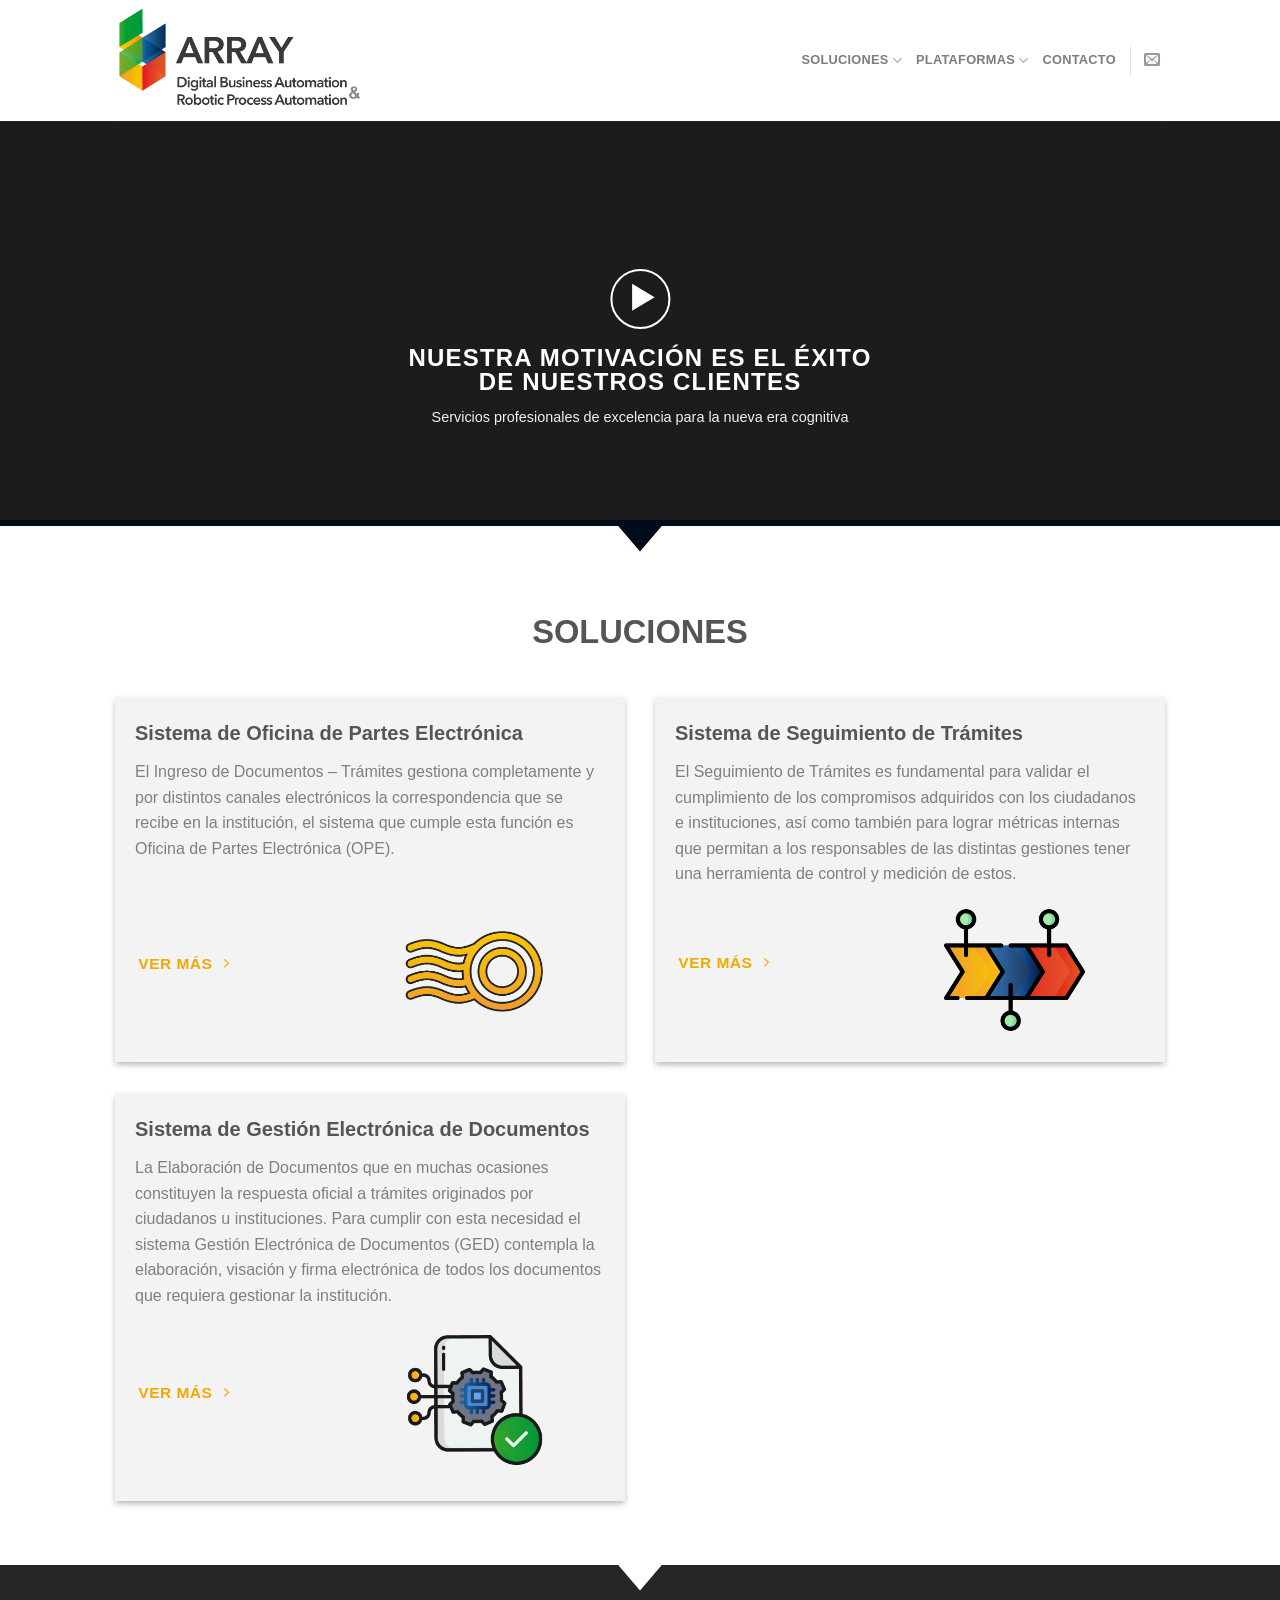
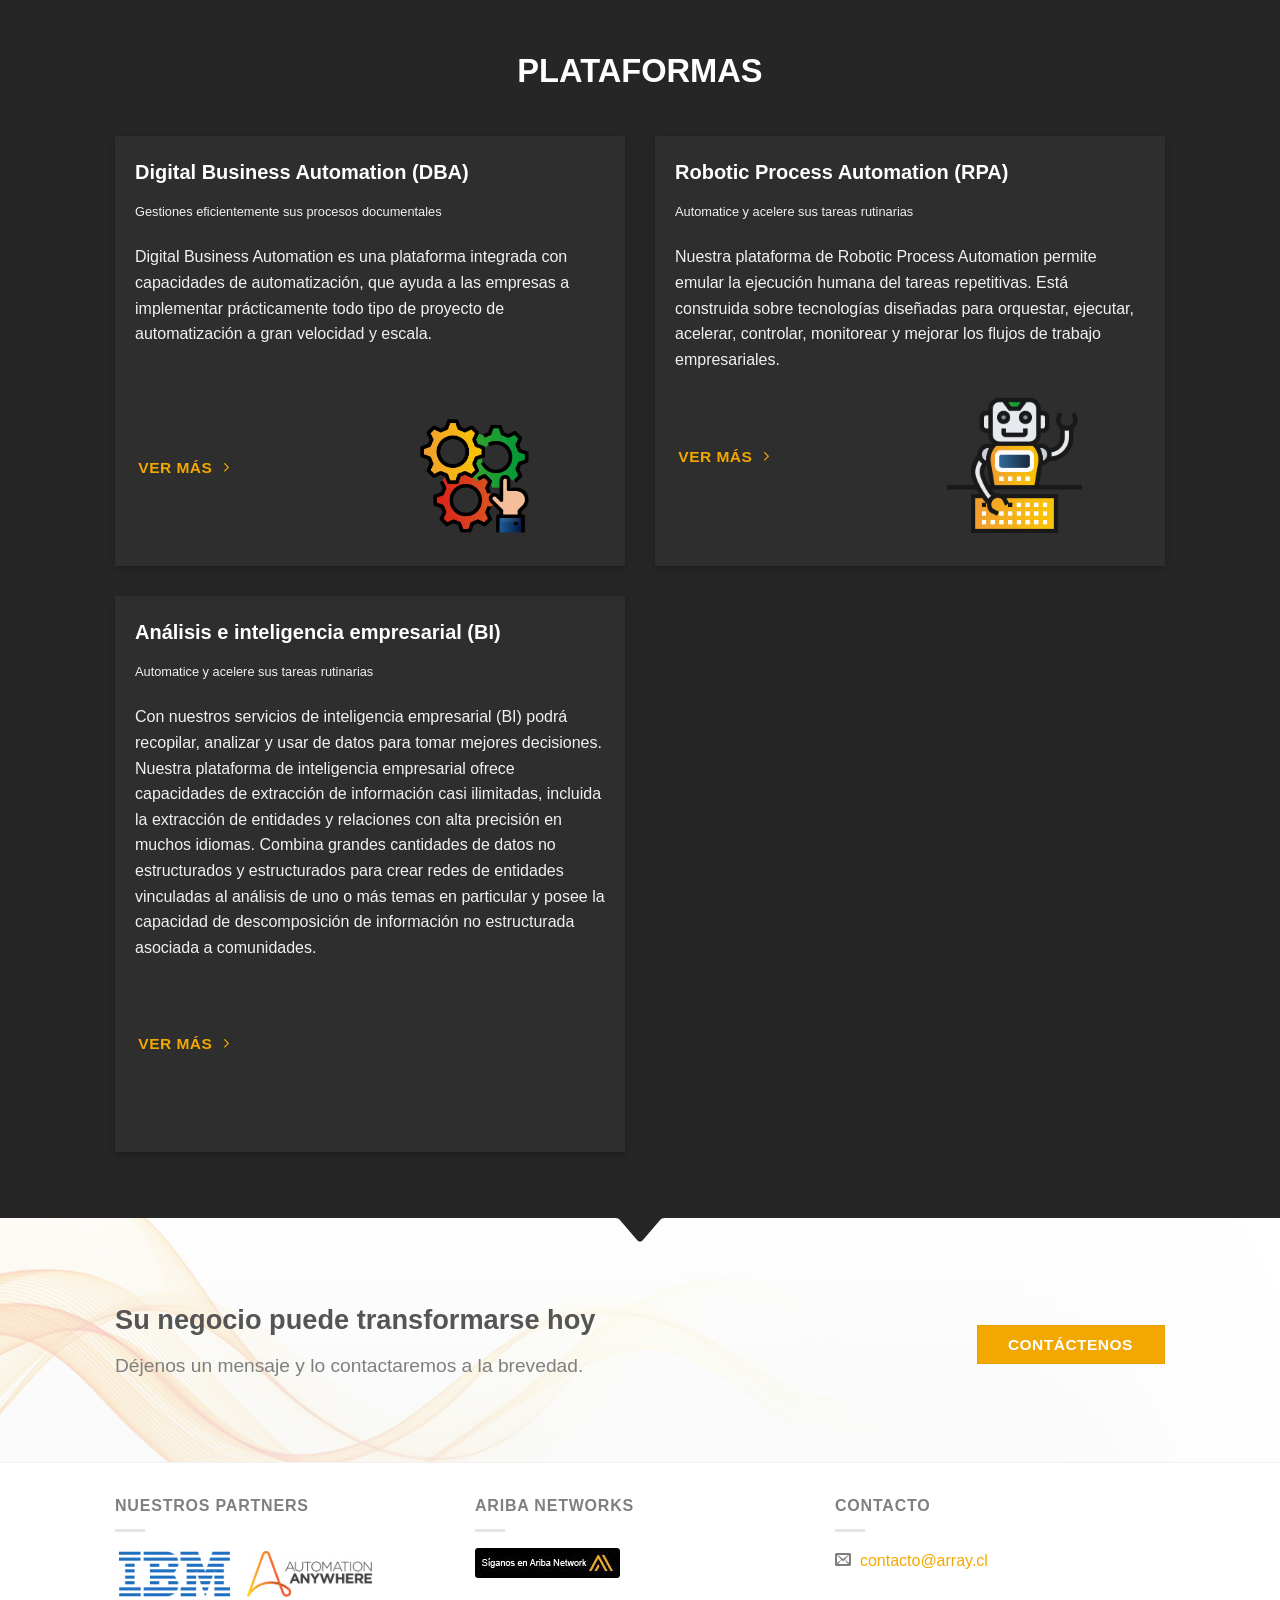
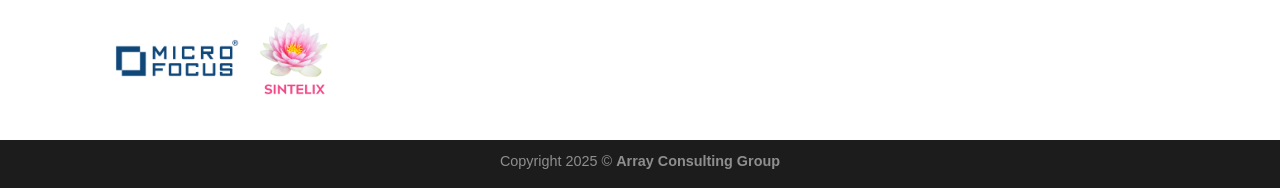
==== index.htm @ 46e9e5ff "Publicar sitio estático de ARRAY Consulting y preparar GitHub Pages Co-Authored-By: Claude Opus 4.8 " ====
﻿<!DOCTYPE html>
<!--[if IE 9 ]> <html lang="es-CL" class="ie9 loading-site no-js"> <![endif]-->
<!--[if IE 8 ]> <html lang="es-CL" class="ie8 loading-site no-js"> <![endif]-->
<!--[if (gte IE 9)|!(IE)]><!--><html lang="es-CL" class="loading-site no-js"> <!--<![endif]-->
<head>
	<meta charset="UTF-8">
	<link rel="profile" href="http://gmpg.org/xfn/11">
	<link rel="pingback" href="https://array.cl/xmlrpc.php">

	<script>(function(html){html.className = html.className.replace(/\bno-js\b/,'js')})(document.documentElement);</script>
<title>ARRAY Consulting Group &#8211; Servicios profesionales</title>
<meta name='robots' content='max-image-preview:large'>
	<style>img:is([sizes="auto" i], [sizes^="auto," i]) { contain-intrinsic-size: 3000px 1500px }</style>
	<link rel="alternate" href="en/home-english/index.htm" hreflang="en">
<link rel="alternate" href="pt/home-portugues/index.htm" hreflang="pt">
<link rel="alternate" href="index.htm" hreflang="es">
<meta name="viewport" content="width=device-width, initial-scale=1, maximum-scale=1"><link rel='dns-prefetch' href='//cdn.jsdelivr.net'>
<link rel='dns-prefetch' href='//fonts.googleapis.com'>
<link rel="alternate" type="application/rss+xml" title="ARRAY Consulting Group &raquo; Feed" href="feed/index.htm">
<link rel="alternate" type="application/rss+xml" title="ARRAY Consulting Group &raquo; Feed de comentarios" href="comments/feed/index.htm">
<link rel="prefetch" href="wp-content/themes/flatsome/assets/js/chunk.countup.fe2c1016.js">
<link rel="prefetch" href="wp-content/themes/flatsome/assets/js/chunk.sticky-sidebar.a58a6557.js">
<link rel="prefetch" href="wp-content/themes/flatsome/assets/js/chunk.tooltips.29144c1c.js">
<link rel="prefetch" href="wp-content/themes/flatsome/assets/js/chunk.vendors-popups.947eca5c.js">
<link rel="prefetch" href="wp-content/themes/flatsome/assets/js/chunk.vendors-slider.f0d2cbc9.js">
<script type="text/javascript">
/* <![CDATA[ */
window._wpemojiSettings = {"baseUrl":"https:\/\/s.w.org\/images\/core\/emoji\/15.1.0\/72x72\/","ext":".png","svgUrl":"https:\/\/s.w.org\/images\/core\/emoji\/15.1.0\/svg\/","svgExt":".svg","source":{"concatemoji":"https:\/\/array.cl\/wp-includes\/js\/wp-emoji-release.min.js?ver=6.8.1"}};
/*! This file is auto-generated */
!function(i,n){var o,s,e;function c(e){try{var t={supportTests:e,timestamp:(new Date).valueOf()};sessionStorage.setItem(o,JSON.stringify(t))}catch(e){}}function p(e,t,n){e.clearRect(0,0,e.canvas.width,e.canvas.height),e.fillText(t,0,0);var t=new Uint32Array(e.getImageData(0,0,e.canvas.width,e.canvas.height).data),r=(e.clearRect(0,0,e.canvas.width,e.canvas.height),e.fillText(n,0,0),new Uint32Array(e.getImageData(0,0,e.canvas.width,e.canvas.height).data));return t.every(function(e,t){return e===r[t]})}function u(e,t,n){switch(t){case"flag":return n(e,"\ud83c\udff3\ufe0f\u200d\u26a7\ufe0f","\ud83c\udff3\ufe0f\u200b\u26a7\ufe0f")?!1:!n(e,"\ud83c\uddfa\ud83c\uddf3","\ud83c\uddfa\u200b\ud83c\uddf3")&&!n(e,"\ud83c\udff4\udb40\udc67\udb40\udc62\udb40\udc65\udb40\udc6e\udb40\udc67\udb40\udc7f","\ud83c\udff4\u200b\udb40\udc67\u200b\udb40\udc62\u200b\udb40\udc65\u200b\udb40\udc6e\u200b\udb40\udc67\u200b\udb40\udc7f");case"emoji":return!n(e,"\ud83d\udc26\u200d\ud83d\udd25","\ud83d\udc26\u200b\ud83d\udd25")}return!1}function f(e,t,n){var r="undefined"!=typeof WorkerGlobalScope&&self instanceof WorkerGlobalScope?new OffscreenCanvas(300,150):i.createElement("canvas"),a=r.getContext("2d",{willReadFrequently:!0}),o=(a.textBaseline="top",a.font="600 32px Arial",{});return e.forEach(function(e){o[e]=t(a,e,n)}),o}function t(e){var t=i.createElement("script");t.src=e,t.defer=!0,i.head.appendChild(t)}"undefined"!=typeof Promise&&(o="wpEmojiSettingsSupports",s=["flag","emoji"],n.supports={everything:!0,everythingExceptFlag:!0},e=new Promise(function(e){i.addEventListener("DOMContentLoaded",e,{once:!0})}),new Promise(function(t){var n=function(){try{var e=JSON.parse(sessionStorage.getItem(o));if("object"==typeof e&&"number"==typeof e.timestamp&&(new Date).valueOf()<e.timestamp+604800&&"object"==typeof e.supportTests)return e.supportTests}catch(e){}return null}();if(!n){if("undefined"!=typeof Worker&&"undefined"!=typeof OffscreenCanvas&&"undefined"!=typeof URL&&URL.createObjectURL&&"undefined"!=typeof Blob)try{var e="postMessage("+f.toString()+"("+[JSON.stringify(s),u.toString(),p.toString()].join(",")+"));",r=new Blob([e],{type:"text/javascript"}),a=new Worker(URL.createObjectURL(r),{name:"wpTestEmojiSupports"});return void(a.onmessage=function(e){c(n=e.data),a.terminate(),t(n)})}catch(e){}c(n=f(s,u,p))}t(n)}).then(function(e){for(var t in e)n.supports[t]=e[t],n.supports.everything=n.supports.everything&&n.supports[t],"flag"!==t&&(n.supports.everythingExceptFlag=n.supports.everythingExceptFlag&&n.supports[t]);n.supports.everythingExceptFlag=n.supports.everythingExceptFlag&&!n.supports.flag,n.DOMReady=!1,n.readyCallback=function(){n.DOMReady=!0}}).then(function(){return e}).then(function(){var e;n.supports.everything||(n.readyCallback(),(e=n.source||{}).concatemoji?t(e.concatemoji):e.wpemoji&&e.twemoji&&(t(e.twemoji),t(e.wpemoji)))}))}((window,document),window._wpemojiSettings);
/* ]]> */
</script>
<style id='wp-emoji-styles-inline-css' type='text/css'>

	img.wp-smiley, img.emoji {
		display: inline !important;
		border: none !important;
		box-shadow: none !important;
		height: 1em !important;
		width: 1em !important;
		margin: 0 0.07em !important;
		vertical-align: -0.1em !important;
		background: none !important;
		padding: 0 !important;
	}
</style>
<style id='wp-block-library-inline-css' type='text/css'>
:root{--wp-admin-theme-color:#007cba;--wp-admin-theme-color--rgb:0,124,186;--wp-admin-theme-color-darker-10:#006ba1;--wp-admin-theme-color-darker-10--rgb:0,107,161;--wp-admin-theme-color-darker-20:#005a87;--wp-admin-theme-color-darker-20--rgb:0,90,135;--wp-admin-border-width-focus:2px;--wp-block-synced-color:#7a00df;--wp-block-synced-color--rgb:122,0,223;--wp-bound-block-color:var(--wp-block-synced-color)}@media (min-resolution:192dpi){:root{--wp-admin-border-width-focus:1.5px}}.wp-element-button{cursor:pointer}:root{--wp--preset--font-size--normal:16px;--wp--preset--font-size--huge:42px}:root .has-very-light-gray-background-color{background-color:#eee}:root .has-very-dark-gray-background-color{background-color:#313131}:root .has-very-light-gray-color{color:#eee}:root .has-very-dark-gray-color{color:#313131}:root .has-vivid-green-cyan-to-vivid-cyan-blue-gradient-background{background:linear-gradient(135deg,#00d084,#0693e3)}:root .has-purple-crush-gradient-background{background:linear-gradient(135deg,#34e2e4,#4721fb 50%,#ab1dfe)}:root .has-hazy-dawn-gradient-background{background:linear-gradient(135deg,#faaca8,#dad0ec)}:root .has-subdued-olive-gradient-background{background:linear-gradient(135deg,#fafae1,#67a671)}:root .has-atomic-cream-gradient-background{background:linear-gradient(135deg,#fdd79a,#004a59)}:root .has-nightshade-gradient-background{background:linear-gradient(135deg,#330968,#31cdcf)}:root .has-midnight-gradient-background{background:linear-gradient(135deg,#020381,#2874fc)}.has-regular-font-size{font-size:1em}.has-larger-font-size{font-size:2.625em}.has-normal-font-size{font-size:var(--wp--preset--font-size--normal)}.has-huge-font-size{font-size:var(--wp--preset--font-size--huge)}.has-text-align-center{text-align:center}.has-text-align-left{text-align:left}.has-text-align-right{text-align:right}#end-resizable-editor-section{display:none}.aligncenter{clear:both}.items-justified-left{justify-content:flex-start}.items-justified-center{justify-content:center}.items-justified-right{justify-content:flex-end}.items-justified-space-between{justify-content:space-between}.screen-reader-text{border:0;clip-path:inset(50%);height:1px;margin:-1px;overflow:hidden;padding:0;position:absolute;width:1px;word-wrap:normal!important}.screen-reader-text:focus{background-color:#ddd;clip-path:none;color:#444;display:block;font-size:1em;height:auto;left:5px;line-height:normal;padding:15px 23px 14px;text-decoration:none;top:5px;width:auto;z-index:100000}html :where(.has-border-color){border-style:solid}html :where([style*=border-top-color]){border-top-style:solid}html :where([style*=border-right-color]){border-right-style:solid}html :where([style*=border-bottom-color]){border-bottom-style:solid}html :where([style*=border-left-color]){border-left-style:solid}html :where([style*=border-width]){border-style:solid}html :where([style*=border-top-width]){border-top-style:solid}html :where([style*=border-right-width]){border-right-style:solid}html :where([style*=border-bottom-width]){border-bottom-style:solid}html :where([style*=border-left-width]){border-left-style:solid}html :where(img[class*=wp-image-]){height:auto;max-width:100%}:where(figure){margin:0 0 1em}html :where(.is-position-sticky){--wp-admin--admin-bar--position-offset:var(--wp-admin--admin-bar--height,0px)}@media screen and (max-width:600px){html :where(.is-position-sticky){--wp-admin--admin-bar--position-offset:0px}}
</style>
<style id='classic-theme-styles-inline-css' type='text/css'>
/*! This file is auto-generated */
.wp-block-button__link{color:#fff;background-color:#32373c;border-radius:9999px;box-shadow:none;text-decoration:none;padding:calc(.667em + 2px) calc(1.333em + 2px);font-size:1.125em}.wp-block-file__button{background:#32373c;color:#fff;text-decoration:none}
</style>
<link rel='stylesheet' id='contact-form-7-css' href='wp-content/plugins/contact-form-7/includes/css/styles.css?ver=6.0.3' type='text/css' media='all'>
<style id='woocommerce-inline-inline-css' type='text/css'>
.woocommerce form .form-row .required { visibility: visible; }
</style>
<link rel='stylesheet' id='brands-styles-css' href='wp-content/plugins/woocommerce/assets/css/brands.css?ver=9.6.0' type='text/css' media='all'>
<link rel='stylesheet' id='flatsome-main-css' href='wp-content/themes/flatsome/assets/css/flatsome.css?ver=3.15.6' type='text/css' media='all'>
<style id='flatsome-main-inline-css' type='text/css'>
@font-face {
				font-family: "fl-icons";
				font-display: block;
				src: url(wp-content/themes/flatsome/assets/css/icons/fl-icons.eot);
				src:
					url(wp-content/themes/flatsome/assets/css/icons/fl-icons-1.eot) format("embedded-opentype"),
					url(wp-content/themes/flatsome/assets/css/icons/fl-icons.woff2) format("woff2"),
					url(wp-content/themes/flatsome/assets/css/icons/fl-icons.ttf) format("truetype"),
					url(wp-content/themes/flatsome/assets/css/icons/fl-icons.woff) format("woff"),
					url(wp-content/themes/flatsome/assets/css/icons/fl-icons.svg) format("svg");
			}
</style>
<link rel='stylesheet' id='flatsome-shop-css' href='wp-content/themes/flatsome/assets/css/flatsome-shop.css?ver=3.15.6' type='text/css' media='all'>
<link rel='stylesheet' id='flatsome-style-css' href='wp-content/themes/flatsome/style.css?ver=3.15.6' type='text/css' media='all'>
<link rel='stylesheet' id='gpls_woo_rfq_css-css' href='wp-content/plugins/woo-rfq-for-woocommerce/gpls_assets/css/gpls_woo_rfq-7.css?ver=11696' type='text/css' media='all'>
<style id='gpls_woo_rfq_css-inline-css' type='text/css'>
.bundle_price { visibility: collapse !important; }
.site-header .widget_shopping_cart p.total,.cart-subtotal,.tax-rate,.tax-total,.order-total,.product-price,.product-subtotal { visibility: collapse }
</style>
<link rel='stylesheet' id='url_gpls_wh_css-css' href='wp-content/plugins/woo-rfq-for-woocommerce/gpls_assets/css/gpls_wh-5.css?ver=48250' type='text/css' media='all'>
<link rel='stylesheet' id='flatsome-googlefonts-css' href='css?family=Poppins%3Aregular%2C700%2Cregular%2C700%7CDancing+Script%3Aregular%2C400&#038;display=swap&#038;ver=3.9' type='text/css' media='all'>
<script type="text/javascript" src="wp-includes/js/jquery/jquery.min.js?ver=3.7.1" id="jquery-core-js"></script>
<script type="text/javascript" src="wp-includes/js/jquery/jquery-migrate.min.js?ver=3.4.1" id="jquery-migrate-js"></script>
<script type="text/javascript" src="wp-content/plugins/woocommerce/assets/js/jquery-blockui/jquery.blockUI.min.js?ver=2.7.0-wc.9.6.0" id="jquery-blockui-js" defer="defer" data-wp-strategy="defer"></script>
<script type="text/javascript" id="wc-add-to-cart-js-extra">
/* <![CDATA[ */
var wc_add_to_cart_params = {"ajax_url":"\/wp-admin\/admin-ajax.php","wc_ajax_url":"\/?wc-ajax=%%endpoint%%","i18n_view_cart":"Ver carrito","cart_url":"https:\/\/array.cl\/carrito\/","is_cart":"","cart_redirect_after_add":"no"};
/* ]]> */
</script>
<script type="text/javascript" src="wp-content/plugins/woocommerce/assets/js/frontend/add-to-cart.min.js?ver=9.6.0" id="wc-add-to-cart-js" defer="defer" data-wp-strategy="defer"></script>
<script type="text/javascript" src="wp-content/plugins/woocommerce/assets/js/js-cookie/js.cookie.min.js?ver=2.1.4-wc.9.6.0" id="js-cookie-js" defer="defer" data-wp-strategy="defer"></script>
<script type="text/javascript" id="woocommerce-js-extra">
/* <![CDATA[ */
var woocommerce_params = {"ajax_url":"\/wp-admin\/admin-ajax.php","wc_ajax_url":"\/?wc-ajax=%%endpoint%%"};
/* ]]> */
</script>
<script type="text/javascript" src="wp-content/plugins/woocommerce/assets/js/frontend/woocommerce.min.js?ver=9.6.0" id="woocommerce-js" defer="defer" data-wp-strategy="defer"></script>
<link rel="https://api.w.org/" href="wp-json/index.htm"><link rel="alternate" title="JSON" type="application/json" href="wp-json/wp/v2/pages/2"><link rel="EditURI" type="application/rsd+xml" title="RSD" href="xmlrpc.php?rsd">
<meta name="generator" content="WordPress 6.8.1">
<meta name="generator" content="WooCommerce 9.6.0">
<link rel="canonical" href="index.htm">
<link rel='shortlink' href='index.htm'>
<link rel="alternate" title="oEmbed (JSON)" type="application/json+oembed" href="wp-json/oembed/1.0/embed?url=https%3A%2F%2Farray.cl%2F">
<link rel="alternate" title="oEmbed (XML)" type="text/xml+oembed" href="wp-json/oembed/1.0/embed-1?url=https%3A%2F%2Farray.cl%2F&#038;format=xml">
<style>.bg{opacity: 0; transition: opacity 1s; -webkit-transition: opacity 1s;} .bg-loaded{opacity: 1;}</style><!--[if IE]><link rel="stylesheet" type="text/css" href="https://array.cl/wp-content/themes/flatsome/assets/css/ie-fallback.css"><script src="//cdnjs.cloudflare.com/ajax/libs/html5shiv/3.6.1/html5shiv.js"></script><script>var head = document.getElementsByTagName('head')[0],style = document.createElement('style');style.type = 'text/css';style.styleSheet.cssText = ':before,:after{content:none !important';head.appendChild(style);setTimeout(function(){head.removeChild(style);}, 0);</script><script src="https://array.cl/wp-content/themes/flatsome/assets/libs/ie-flexibility.js"></script><![endif]-->	<noscript><style>.woocommerce-product-gallery{ opacity: 1 !important; }</style></noscript>
	<style class='wp-fonts-local' type='text/css'>
@font-face{font-family:Inter;font-style:normal;font-weight:300 900;font-display:fallback;src:url('wp-content/plugins/woocommerce/assets/fonts/Inter-VariableFont_slnt,wght.woff2') format('woff2');font-stretch:normal;}
@font-face{font-family:Cardo;font-style:normal;font-weight:400;font-display:fallback;src:url('wp-content/plugins/woocommerce/assets/fonts/cardo_normal_400.woff2') format('woff2');}
</style>
<link rel="icon" href="wp-content/uploads/2023/03/cropped-output-onlinepngtools-32x32.png" sizes="32x32">
<link rel="icon" href="wp-content/uploads/2023/03/cropped-output-onlinepngtools-192x192.png" sizes="192x192">
<link rel="apple-touch-icon" href="wp-content/uploads/2023/03/cropped-output-onlinepngtools-180x180.png">
<meta name="msapplication-TileImage" content="https://array.cl/wp-content/uploads/2023/03/cropped-output-onlinepngtools-270x270.png">
<style id="custom-css" type="text/css">:root {--primary-color: #3a3839;}.header-main{height: 121px}#logo img{max-height: 121px}#logo{width:265px;}.header-top{min-height: 30px}.transparent .header-main{height: 90px}.transparent #logo img{max-height: 90px}.has-transparent + .page-title:first-of-type,.has-transparent + #main > .page-title,.has-transparent + #main > div > .page-title,.has-transparent + #main .page-header-wrapper:first-of-type .page-title{padding-top: 90px;}.header.show-on-scroll,.stuck .header-main{height:70px!important}.stuck #logo img{max-height: 70px!important}.header-bg-color {background-color: #ffffff}.header-bottom {background-color: #f1f1f1}@media (max-width: 549px) {.header-main{height: 70px}#logo img{max-height: 70px}}.nav-dropdown{border-radius:3px}.nav-dropdown{font-size:100%}/* Color */.accordion-title.active, .has-icon-bg .icon .icon-inner,.logo a, .primary.is-underline, .primary.is-link, .badge-outline .badge-inner, .nav-outline > li.active> a,.nav-outline >li.active > a, .cart-icon strong,[data-color='primary'], .is-outline.primary{color: #3a3839;}/* Color !important */[data-text-color="primary"]{color: #3a3839!important;}/* Background Color */[data-text-bg="primary"]{background-color: #3a3839;}/* Background */.scroll-to-bullets a,.featured-title, .label-new.menu-item > a:after, .nav-pagination > li > .current,.nav-pagination > li > span:hover,.nav-pagination > li > a:hover,.has-hover:hover .badge-outline .badge-inner,button[type="submit"], .button.wc-forward:not(.checkout):not(.checkout-button), .button.submit-button, .button.primary:not(.is-outline),.featured-table .title,.is-outline:hover, .has-icon:hover .icon-label,.nav-dropdown-bold .nav-column li > a:hover, .nav-dropdown.nav-dropdown-bold > li > a:hover, .nav-dropdown-bold.dark .nav-column li > a:hover, .nav-dropdown.nav-dropdown-bold.dark > li > a:hover, .header-vertical-menu__opener ,.is-outline:hover, .tagcloud a:hover,.grid-tools a, input[type='submit']:not(.is-form), .box-badge:hover .box-text, input.button.alt,.nav-box > li > a:hover,.nav-box > li.active > a,.nav-pills > li.active > a ,.current-dropdown .cart-icon strong, .cart-icon:hover strong, .nav-line-bottom > li > a:before, .nav-line-grow > li > a:before, .nav-line > li > a:before,.banner, .header-top, .slider-nav-circle .flickity-prev-next-button:hover svg, .slider-nav-circle .flickity-prev-next-button:hover .arrow, .primary.is-outline:hover, .button.primary:not(.is-outline), input[type='submit'].primary, input[type='submit'].primary, input[type='reset'].button, input[type='button'].primary, .badge-inner{background-color: #3a3839;}/* Border */.nav-vertical.nav-tabs > li.active > a,.scroll-to-bullets a.active,.nav-pagination > li > .current,.nav-pagination > li > span:hover,.nav-pagination > li > a:hover,.has-hover:hover .badge-outline .badge-inner,.accordion-title.active,.featured-table,.is-outline:hover, .tagcloud a:hover,blockquote, .has-border, .cart-icon strong:after,.cart-icon strong,.blockUI:before, .processing:before,.loading-spin, .slider-nav-circle .flickity-prev-next-button:hover svg, .slider-nav-circle .flickity-prev-next-button:hover .arrow, .primary.is-outline:hover{border-color: #3a3839}.nav-tabs > li.active > a{border-top-color: #3a3839}.widget_shopping_cart_content .blockUI.blockOverlay:before { border-left-color: #3a3839 }.woocommerce-checkout-review-order .blockUI.blockOverlay:before { border-left-color: #3a3839 }/* Fill */.slider .flickity-prev-next-button:hover svg,.slider .flickity-prev-next-button:hover .arrow{fill: #3a3839;}/* Background Color */[data-icon-label]:after, .secondary.is-underline:hover,.secondary.is-outline:hover,.icon-label,.button.secondary:not(.is-outline),.button.alt:not(.is-outline), .badge-inner.on-sale, .button.checkout, .single_add_to_cart_button, .current .breadcrumb-step{ background-color:#f2a800; }[data-text-bg="secondary"]{background-color: #f2a800;}/* Color */.secondary.is-underline,.secondary.is-link, .secondary.is-outline,.stars a.active, .star-rating:before, .woocommerce-page .star-rating:before,.star-rating span:before, .color-secondary{color: #f2a800}/* Color !important */[data-text-color="secondary"]{color: #f2a800!important;}/* Border */.secondary.is-outline:hover{border-color:#f2a800}.success.is-underline:hover,.success.is-outline:hover,.success{background-color: #009d35}.success-color, .success.is-link, .success.is-outline{color: #009d35;}.success-border{border-color: #009d35!important;}/* Color !important */[data-text-color="success"]{color: #009d35!important;}/* Background Color */[data-text-bg="success"]{background-color: #009d35;}.alert.is-underline:hover,.alert.is-outline:hover,.alert{background-color: #dc4e26}.alert.is-link, .alert.is-outline, .color-alert{color: #dc4e26;}/* Color !important */[data-text-color="alert"]{color: #dc4e26!important;}/* Background Color */[data-text-bg="alert"]{background-color: #dc4e26;}body{font-family:"Poppins", sans-serif}body{font-weight: 0}body{color: #7f7f7f}.nav > li > a {font-family:"Poppins", sans-serif;}.mobile-sidebar-levels-2 .nav > li > ul > li > a {font-family:"Poppins", sans-serif;}.nav > li > a {font-weight: 700;}.mobile-sidebar-levels-2 .nav > li > ul > li > a {font-weight: 700;}h1,h2,h3,h4,h5,h6,.heading-font, .off-canvas-center .nav-sidebar.nav-vertical > li > a{font-family: "Poppins", sans-serif;}h1,h2,h3,h4,h5,h6,.heading-font,.banner h1,.banner h2{font-weight: 700;}.alt-font{font-family: "Dancing Script", sans-serif;}.alt-font{font-weight: 400!important;}a{color: #f2a800;}@media screen and (min-width: 550px){.products .box-vertical .box-image{min-width: 300px!important;width: 300px!important;}}.footer-2{background-color: #ffffff}.absolute-footer, html{background-color: #1c1c1c}.label-new.menu-item > a:after{content:"New";}.label-hot.menu-item > a:after{content:"Hot";}.label-sale.menu-item > a:after{content:"Sale";}.label-popular.menu-item > a:after{content:"Popular";}</style></head>

<body class="home wp-singular page-template page-template-page-blank page-template-page-blank-php page page-id-2 wp-theme-flatsome theme-flatsome woocommerce-no-js lightbox nav-dropdown-has-arrow nav-dropdown-has-shadow nav-dropdown-has-border">


<a class="skip-link screen-reader-text" href="#main">Skip to content</a>

<div id="wrapper">

	
	<header id="header" class="header has-sticky sticky-jump">
		<div class="header-wrapper">
			<div id="masthead" class="header-main ">
      <div class="header-inner flex-row container logo-left medium-logo-center" role="navigation">

          <!-- Logo -->
          <div id="logo" class="flex-col logo">
            
<!-- Header logo -->
<a href="index.htm" title="ARRAY Consulting Group - Servicios profesionales" rel="home">
		<img width="1000" height="436" src="wp-content/uploads/2022/06/logo-array4.jpg" class="header_logo header-logo" alt="ARRAY Consulting Group"><img width="1000" height="436" src="wp-content/uploads/2022/06/logo-array4.jpg" class="header-logo-dark" alt="ARRAY Consulting Group"></a>
          </div>

          <!-- Mobile Left Elements -->
          <div class="flex-col show-for-medium flex-left">
            <ul class="mobile-nav nav nav-left ">
              <li class="nav-icon has-icon">
  <div class="header-button">		<a href="#" data-open="#main-menu" data-pos="center" data-bg="main-menu-overlay" data-color="" class="icon button round is-outline is-small" aria-label="Menu" aria-controls="main-menu" aria-expanded="false">
		
		  <i class="icon-menu"></i>
		  		</a>
	 </div> </li>            </ul>
          </div>

          <!-- Left Elements -->
          <div class="flex-col hide-for-medium flex-left
            flex-grow">
            <ul class="header-nav header-nav-main nav nav-left  nav-uppercase">
                          </ul>
          </div>

          <!-- Right Elements -->
          <div class="flex-col hide-for-medium flex-right">
            <ul class="header-nav header-nav-main nav nav-right  nav-uppercase">
              <li id="menu-item-51" class="menu-item menu-item-type-custom menu-item-object-custom menu-item-has-children menu-item-51 menu-item-design-default has-dropdown"><a href="#" class="nav-top-link">Soluciones<i class="icon-angle-down"></i></a>
<ul class="sub-menu nav-dropdown nav-dropdown-default">
	<li id="menu-item-53" class="menu-item menu-item-type-custom menu-item-object-custom menu-item-53"><a href="#soluciones">Sistema de Oficina de Partes Electrónica</a></li>
	<li id="menu-item-54" class="menu-item menu-item-type-custom menu-item-object-custom menu-item-54"><a href="#soluciones">Sistema de Seguimiento de Trámites</a></li>
	<li id="menu-item-56" class="menu-item menu-item-type-custom menu-item-object-custom menu-item-56"><a href="#soluciones">Sistema de Gestión Electrónica de Documentos</a></li>
</ul>
</li>
<li id="menu-item-52" class="menu-item menu-item-type-custom menu-item-object-custom menu-item-has-children menu-item-52 menu-item-design-default has-dropdown"><a href="#" class="nav-top-link">Plataformas<i class="icon-angle-down"></i></a>
<ul class="sub-menu nav-dropdown nav-dropdown-default">
	<li id="menu-item-57" class="menu-item menu-item-type-custom menu-item-object-custom menu-item-57"><a href="#plataformas">Digital Business Automation (DBA)</a></li>
	<li id="menu-item-58" class="menu-item menu-item-type-custom menu-item-object-custom menu-item-58"><a href="#plataformas">Robotic Process Automation (RPA)</a></li>
	<li id="menu-item-60" class="menu-item menu-item-type-custom menu-item-object-custom menu-item-60"><a href="#plataformas">Project Management Platform</a></li>
	<li id="menu-item-59" class="menu-item menu-item-type-custom menu-item-object-custom menu-item-59"><a href="#plataformas">Analytics</a></li>
</ul>
</li>
<li id="menu-item-61" class="menu-item menu-item-type-custom menu-item-object-custom menu-item-61 menu-item-design-default"><a href="#contacto" class="nav-top-link">Contacto</a></li>
<li class="header-divider"></li><li class="html header-social-icons ml-0">
	<div class="social-icons follow-icons"><a href="mailto:contacto@array.cl" data-label="E-mail" rel="nofollow" class="icon plain  email tooltip" title="Send us an email" aria-label="Send us an email"><i class="icon-envelop"></i></a></div></li>            </ul>
          </div>

          <!-- Mobile Right Elements -->
          <div class="flex-col show-for-medium flex-right">
            <ul class="mobile-nav nav nav-right ">
              <li class="cart-item has-icon">

      <a href="carrito/index.htm" class="header-cart-link off-canvas-toggle nav-top-link is-small" data-open="#cart-popup" data-class="off-canvas-cart" title="Carrito" data-pos="right">
  
    <span class="cart-icon image-icon">
    <strong>0</strong>
  </span>
  </a>


  <!-- Cart Sidebar Popup -->
  <div id="cart-popup" class="mfp-hide widget_shopping_cart">
  <div class="cart-popup-inner inner-padding">
      <div class="cart-popup-title text-center">
          <h4 class="uppercase">Carrito</h4>
          <div class="is-divider"></div>
      </div>
      <div class="widget_shopping_cart_content">
          

	<p class="woocommerce-mini-cart__empty-message">No hay productos en el carrito.</p>


      </div>
             <div class="cart-sidebar-content relative"></div>  </div>
  </div>

</li>
            </ul>
          </div>

      </div>
     
            <div class="container"><div class="top-divider full-width"></div></div>
      </div>
<div class="header-bg-container fill"><div class="header-bg-image fill"></div><div class="header-bg-color fill"></div></div>		</div>
	</header>

	
	<main id="main" class="">


<div id="content" role="main" class="content-area">

		
			
  <div class="banner has-hover has-video" id="banner-844513311">
          <div class="banner-inner fill">
        <div class="banner-bg fill">
            <div class="bg fill bg-fill "></div>
            	<div class="video-overlay no-click fill visible"></div>
	<video class="video-bg fill visible" preload="" playsinline="" autoplay="" muted="" loop="">
		<source src="wp-content/uploads/2022/07/pexels-yauheni-vasilevich-7101913.mp4" type="video/mp4">	</video>
            <div class="overlay"></div>            
                    </div>
		
        <div class="banner-layers container">
            <div class="fill banner-link"></div>            

   <div id="text-box-2013260608" class="text-box banner-layer x50 md-x50 lg-x50 y80 md-y80 lg-y80 res-text">
                                <div class="text-box-content text dark">
              
              <div class="text-inner text-center">
                  

<div class="video-button-wrapper"><a href="https://player.vimeo.com/video/353662706" class="button open-video icon circle is-outline is-xlarge"><i class="icon-play" style="font-size:1.5em;"></i></a></div>

	<div id="text-3213102669" class="text">
		

<h3 class="uppercase"><strong>NUESTRA MOTIVACIÓN ES EL ÉXITO <br>DE NUESTROS CLIENTES</strong></h3>
<p><span style="font-size: 120%;">Servicios profesionales de excelencia para la nueva era cognitiva</span></p>
		
<style>
#text-3213102669 {
  font-size: 0.75rem;
}
</style>
	</div>
	

              </div>
           </div>
                            
<style>
#text-box-2013260608 {
  width: 89%;
}
#text-box-2013260608 .text-box-content {
  font-size: 100%;
}
@media (min-width:550px) {
  #text-box-2013260608 {
    width: 73%;
  }
}
@media (min-width:850px) {
  #text-box-2013260608 {
    width: 59%;
  }
}
</style>
    </div>
 

        </div>
      </div>

            
<style>
#banner-844513311 {
  padding-top: 400px;
}
#banner-844513311 .overlay {
  background-color: rgba(0,0,0,.5);
}
#banner-844513311 .ux-shape-divider--top svg {
  height: 150px;
  --divider-top-width: 100%;
}
#banner-844513311 .ux-shape-divider--bottom svg {
  height: 150px;
  --divider-width: 100%;
}
</style>
  </div>


	<section class="section" id="section_312707194">
		<div class="bg section-bg fill bg-fill  bg-loaded">

			
			
			

		</div>

			<div class="ux-shape-divider ux-shape-divider--top ux-shape-divider--style-arrow">
		<svg viewbox="0 0 1000 100" xmlns="http://www.w3.org/2000/svg" preserveaspectratio="none">
	<path class="ux-shape-fill" d="M1000 100H0L0 96H483L500 79L517 96H1000V100Z"></path>
</svg>
	</div>


		<div class="section-content relative">
			

<div class="row" id="row-1815321943">


	<div id="col-2112451197" class="col small-12 large-12">
				<div class="col-inner">
			
			

<span class="scroll-to" data-label="Scroll to: #soluciones" data-bullet="false" data-link="#soluciones" data-title="soluciones"><a name="soluciones"></a></span>

	<div id="gap-755721938" class="gap-element clearfix" style="display:block; height:auto;">
		
<style>
#gap-755721938 {
  padding-top: 60px;
}
</style>
	</div>
	

<h1 style="text-align: center;"><span style="font-size: 120%;">SOLUCIONES</span></h1>

		</div>
					</div>

	

</div>
<div class="row align-equal" id="row-586146160">


	<div id="col-1111311643" class="col medium-6 small-12 large-6" data-animate="bounceInUp">
				<div class="col-inner box-shadow-2" style="background-color:rgb(243, 243, 243);">
			
			

<h3>Sistema de Oficina de Partes Electrónica</h3>
<p>El Ingreso de Documentos – Trámites gestiona completamente y por distintos canales electrónicos la correspondencia que se recibe en la institución, el sistema que cumple esta función es Oficina de Partes Electrónica (OPE).</p>
<p>&nbsp;</p>
<div class="row align-middle" id="row-889149031">


	<div id="col-395964905" class="col medium-5 small-12 large-5">
				<div class="col-inner text-left">
			
			

<a href="#1" target="_self" class="button secondary is-link">
    <span>ver más</span>
  <i class="icon-angle-right"></i></a>



		</div>
					</div>

	

	<div id="col-602885626" class="col medium-7 small-12 large-7">
				<div class="col-inner text-center">
			
			

	<div class="img has-hover x md-x lg-x y md-y lg-y" id="image_739315719">
								<div class="img-inner dark">
			<img fetchpriority="high" decoding="async" width="534" height="321" src="wp-content/uploads/2022/06/postal.png" class="attachment-large size-large" alt="" srcset="wp-content/uploads/2022/06/postal.png 534w, wp-content/uploads/2022/06/postal-300x180.png 300w" sizes="(max-width: 534px) 100vw, 534px">						
					</div>
								
<style>
#image_739315719 {
  width: 54%;
}
</style>
	</div>
	


		</div>
					</div>

	

</div>

		</div>
				
<style>
#col-1111311643 > .col-inner {
  padding: 20px 20px 0 20px;
}
</style>
	</div>

	

	<div id="col-784829766" class="col medium-6 small-12 large-6" data-animate="bounceInUp">
				<div class="col-inner box-shadow-2" style="background-color:rgb(243, 243, 243);">
			
			

<h3>Sistema de Seguimiento de Trámites</h3>
<p>El Seguimiento de Trámites es fundamental para validar el cumplimiento de los compromisos adquiridos con los ciudadanos e instituciones, así como también para lograr métricas internas que permitan a los responsables de las distintas gestiones tener una herramienta de control y medición de estos.&nbsp;</p>
<div class="row align-middle" id="row-720302768">


	<div id="col-811288804" class="col medium-5 small-12 large-5">
				<div class="col-inner text-left">
			
			

<a href="#2" target="_self" class="button secondary is-link">
    <span>ver más</span>
  <i class="icon-angle-right"></i></a>



		</div>
					</div>

	

	<div id="col-895421542" class="col medium-7 small-12 large-7">
				<div class="col-inner text-center">
			
			

	<div class="img has-hover x md-x lg-x y md-y lg-y" id="image_1420353918">
								<div class="img-inner dark">
			<img decoding="async" width="512" height="452" src="wp-content/uploads/2022/06/timelines.png" class="attachment-large size-large" alt="" srcset="wp-content/uploads/2022/06/timelines.png 512w, wp-content/uploads/2022/06/timelines-300x265.png 300w" sizes="(max-width: 512px) 100vw, 512px">						
					</div>
								
<style>
#image_1420353918 {
  width: 54%;
}
</style>
	</div>
	


		</div>
					</div>

	

</div>

		</div>
				
<style>
#col-784829766 > .col-inner {
  padding: 20px 20px 0 20px;
}
</style>
	</div>

	

	<div id="col-1411532076" class="col medium-6 small-12 large-6" data-animate="bounceInUp">
				<div class="col-inner box-shadow-2" style="background-color:rgb(243, 243, 243);">
			
			

<h3>Sistema de Gestión Electrónica de Documentos</h3>
<p>La Elaboración de Documentos que en muchas ocasiones constituyen la respuesta oficial a trámites originados por ciudadanos u instituciones. Para cumplir con esta necesidad el sistema Gestión Electrónica de Documentos (GED) contempla la elaboración, visación y firma electrónica de todos los documentos que requiera gestionar la institución.</p>
<div class="row align-middle" id="row-1533416972">


	<div id="col-314474305" class="col medium-5 small-12 large-5">
				<div class="col-inner text-left">
			
			

<a href="#3" target="_self" class="button secondary is-link">
    <span>ver más</span>
  <i class="icon-angle-right"></i></a>



		</div>
					</div>

	

	<div id="col-755860184" class="col medium-7 small-12 large-7">
				<div class="col-inner text-center">
			
			

	<div class="img has-hover x md-x lg-x y md-y lg-y" id="image_1939247172">
								<div class="img-inner dark">
			<img decoding="async" width="512" height="512" src="wp-content/uploads/2022/06/document.png" class="attachment-large size-large" alt="" srcset="wp-content/uploads/2022/06/document.png 512w, wp-content/uploads/2022/06/document-300x300.png 300w, wp-content/uploads/2022/06/document-100x100.png 100w, wp-content/uploads/2022/06/document-150x150.png 150w" sizes="(max-width: 512px) 100vw, 512px">						
					</div>
								
<style>
#image_1939247172 {
  width: 54%;
}
</style>
	</div>
	


		</div>
					</div>

	

</div>

		</div>
				
<style>
#col-1411532076 > .col-inner {
  padding: 20px 20px 0 20px;
}
</style>
	</div>

	

</div>

		</div>

		
<style>
#section_312707194 {
  padding-top: 30px;
  padding-bottom: 30px;
}
#section_312707194 .ux-shape-divider--top svg {
  height: 150px;
  --divider-top-width: 100%;
}
#section_312707194 .ux-shape-divider--top .ux-shape-fill {
  fill: rgb(0, 11, 27);
}
#section_312707194 .ux-shape-divider--bottom svg {
  height: 150px;
  --divider-width: 100%;
}
</style>
	</section>
	
	<section class="section dark" id="section_718922910">
		<div class="bg section-bg fill bg-fill  bg-loaded">

			
			
			

		</div>

			<div class="ux-shape-divider ux-shape-divider--top ux-shape-divider--style-arrow">
		<svg viewbox="0 0 1000 100" xmlns="http://www.w3.org/2000/svg" preserveaspectratio="none">
	<path class="ux-shape-fill" d="M1000 100H0L0 96H483L500 79L517 96H1000V100Z"></path>
</svg>
	</div>


		<div class="section-content relative">
			

<div class="row" id="row-1743649613">


	<div id="col-1410792288" class="col small-12 large-12">
				<div class="col-inner">
			
			

	<div id="gap-1761188776" class="gap-element clearfix" style="display:block; height:auto;">
		
<style>
#gap-1761188776 {
  padding-top: 60px;
}
</style>
	</div>
	

<span class="scroll-to" data-label="Scroll to: #plataformas" data-bullet="false" data-link="#plataformas" data-title="plataformas"><a name="plataformas"></a></span>

<h1 style="text-align: center;"><span style="font-size: 120%;">PLATAFORMAS</span></h1>

		</div>
					</div>

	

</div>
<div class="row align-equal" id="row-951456050">


	<div id="col-2090141468" class="col medium-6 small-12 large-6" data-animate="bounceInUp">
				<div class="col-inner box-shadow-2" style="background-color:rgb(46, 46, 46);">
			
			

<h3>Digital Business Automation (DBA)</h3>
<p><small>Gestiones eficientemente sus procesos documentales</small></p>
<p>Digital Business Automation es una plataforma integrada con capacidades de automatización, que ayuda a las empresas a implementar prácticamente todo tipo de proyecto de automatización a gran velocidad y escala.</p>
<p>&nbsp;</p>
<div class="row align-middle" id="row-17677540">


	<div id="col-1563294087" class="col medium-5 small-12 large-5">
				<div class="col-inner text-left">
			
			

<a href="#4" target="_self" class="button secondary is-link">
    <span>ver más</span>
  <i class="icon-angle-right"></i></a>



		</div>
					</div>

	

	<div id="col-875084893" class="col medium-7 small-12 large-7">
				<div class="col-inner text-center">
			
			

	<div class="img has-hover x md-x lg-x y md-y lg-y" id="image_193007339">
								<div class="img-inner dark">
			<img loading="lazy" decoding="async" width="393" height="408" src="wp-content/uploads/2022/06/automations.png" class="attachment-large size-large" alt="" srcset="wp-content/uploads/2022/06/automations.png 393w, wp-content/uploads/2022/06/automations-289x300.png 289w" sizes="auto, (max-width: 393px) 100vw, 393px">						
					</div>
								
<style>
#image_193007339 {
  width: 45%;
}
</style>
	</div>
	


		</div>
					</div>

	

</div>

		</div>
				
<style>
#col-2090141468 > .col-inner {
  padding: 20px 20px 0 20px;
}
</style>
	</div>

	

	<div id="col-189488379" class="col medium-6 small-12 large-6" data-animate="bounceInUp">
				<div class="col-inner box-shadow-2" style="background-color:rgb(46, 46, 46);">
			
			

<h3>Robotic Process Automation (RPA)</h3>
<p><small>Automatice y acelere sus tareas rutinarias</small></p>
<p>Nuestra plataforma de Robotic Process Automation permite emular la ejecución humana del tareas repetitivas. Está construida sobre tecnologías diseñadas para orquestar, ejecutar, acelerar, controlar, monitorear y mejorar los flujos de trabajo empresariales.</p>
<div class="row align-middle" id="row-1239693873">


	<div id="col-1700794900" class="col medium-5 small-12 large-5">
				<div class="col-inner text-left">
			
			

<a href="#5" target="_self" class="button secondary is-link">
    <span>ver más</span>
  <i class="icon-angle-right"></i></a>



		</div>
					</div>

	

	<div id="col-1317760922" class="col medium-7 small-12 large-7">
				<div class="col-inner text-center">
			
			

	<div class="img has-hover x md-x lg-x y md-y lg-y" id="image_265214184">
								<div class="img-inner dark">
			<img loading="lazy" decoding="async" width="388" height="393" src="wp-content/uploads/2022/06/robot.png" class="attachment-large size-large" alt="" srcset="wp-content/uploads/2022/06/robot.png 388w, wp-content/uploads/2022/06/robot-100x100.png 100w, wp-content/uploads/2022/06/robot-296x300.png 296w" sizes="auto, (max-width: 388px) 100vw, 388px">						
					</div>
								
<style>
#image_265214184 {
  width: 54%;
}
</style>
	</div>
	


		</div>
					</div>

	

</div>

		</div>
				
<style>
#col-189488379 > .col-inner {
  padding: 20px 20px 0 20px;
}
</style>
	</div>

	

	<div id="col-1378396475" class="col medium-6 small-12 large-6" data-animate="bounceInUp">
				<div class="col-inner box-shadow-2" style="background-color:rgb(46, 46, 46);">
			
			

<h3>Análisis e inteligencia empresarial (BI)</h3>
<p><small>Automatice y acelere sus tareas rutinarias</small></p>
<p>Con nuestros servicios de inteligencia empresarial (BI) podrá recopilar, analizar y usar de datos para tomar mejores decisiones. Nuestra plataforma de inteligencia empresarial ofrece capacidades de extracción de información casi ilimitadas, incluida la extracción de entidades y relaciones con alta precisión en muchos idiomas. Combina grandes cantidades de datos no estructurados y estructurados para crear redes de entidades vinculadas al análisis de uno o más temas en particular y posee la capacidad de descomposición de información no estructurada asociada a comunidades.</p>
<div class="row align-middle" id="row-230355962">


	<div id="col-848283043" class="col medium-5 small-12 large-5">
				<div class="col-inner text-left">
			
			

<a href="#6" target="_self" class="button secondary is-link">
    <span>ver más</span>
  <i class="icon-angle-right"></i></a>



		</div>
					</div>

	

	<div id="col-1091135885" class="col medium-7 small-12 large-7">
				<div class="col-inner text-center">
			
			

	<div class="img has-hover x md-x lg-x y md-y lg-y" id="image_1813446363">
								<div class="img-inner dark">
			<img loading="lazy" decoding="async" width="512" height="512" src="wp-content/uploads/2022/06/artificial-intelligence.png" class="attachment-large size-large" alt="" srcset="wp-content/uploads/2022/06/artificial-intelligence.png 512w, wp-content/uploads/2022/06/artificial-intelligence-300x300.png 300w, wp-content/uploads/2022/06/artificial-intelligence-100x100.png 100w, wp-content/uploads/2022/06/artificial-intelligence-150x150.png 150w" sizes="auto, (max-width: 512px) 100vw, 512px">						
					</div>
								
<style>
#image_1813446363 {
  width: 54%;
}
</style>
	</div>
	


		</div>
					</div>

	

</div>

		</div>
				
<style>
#col-1378396475 > .col-inner {
  padding: 20px 20px 0 20px;
}
</style>
	</div>

	


</div>

		</div>

		
<style>
#section_718922910 {
  padding-top: 30px;
  padding-bottom: 30px;
  background-color: rgb(38, 38, 38);
}
#section_718922910 .ux-shape-divider--top svg {
  height: 150px;
  --divider-top-width: 100%;
}
#section_718922910 .ux-shape-divider--bottom svg {
  height: 150px;
  --divider-width: 100%;
}
</style>
	</section>
	
	<section class="section has-parallax" id="section_2109945944">
		<div class="bg section-bg fill bg-fill  " data-parallax-container=".section" data-parallax-background="" data-parallax="-5">

			
			<div class="section-bg-overlay absolute fill"></div>
			

		</div>

			<div class="ux-shape-divider ux-shape-divider--top ux-shape-divider--style-arrow-2">
		<svg viewbox="0 0 1000 100" xmlns="http://www.w3.org/2000/svg" preserveaspectratio="none">
	<path class="ux-shape-fill" d="M1000 100H0L0 96H480.929C482.255 96 483.527 95.4732 484.464 94.5355L497.879 81.1213C499.05 79.9497 500.95 79.9497 502.121 81.1213L515.536 94.5355C516.473 95.4732 517.745 96 519.071 96H1000V100Z"></path>
</svg>
	</div>


		<div class="section-content relative">
			

	<div id="gap-913420466" class="gap-element clearfix" style="display:block; height:auto;">
		
<style>
#gap-913420466 {
  padding-top: 59px;
}
</style>
	</div>
	

<div class="row align-middle" id="row-2013161471">


	<div id="col-1659939757" class="col medium-9 small-12 large-9">
				<div class="col-inner">
			
			

<h1>Su negocio puede transformarse hoy</h1>
<p class="mb-3"><span style="font-size: 120%;">Déjenos un mensaje y lo contactaremos a la brevedad.</span></p>

		</div>
					</div>

	

	<div id="col-422882788" class="col medium-3 small-12 large-3">
				<div class="col-inner text-right">
			
			

<a href="#contacto" target="_self" class="button secondary reveal-icon">
    <span>Contáctenos</span>
  <i class="icon-angle-right"></i></a>



		</div>
					</div>

	

</div>

		</div>

		
<style>
#section_2109945944 {
  padding-top: 30px;
  padding-bottom: 30px;
}
#section_2109945944 .section-bg-overlay {
  background-color: rgba(255, 255, 255, 0.773);
}
#section_2109945944 .section-bg.bg-loaded {
  background-image: url(wp-content/uploads/2022/06/AAI_commBack_left_gradient.jpg);
}
#section_2109945944 .section-bg {
  background-position: 0% 0%;
}
#section_2109945944 .ux-shape-divider--top svg {
  height: 150px;
  --divider-top-width: 100%;
}
#section_2109945944 .ux-shape-divider--top .ux-shape-fill {
  fill: rgb(38, 38, 38);
}
#section_2109945944 .ux-shape-divider--bottom svg {
  height: 150px;
  --divider-width: 100%;
}
</style>
	</section>
	
	<div id="1" class="lightbox-by-id lightbox-content mfp-hide lightbox-white " style="max-width:1200px ;padding:20px">
			<section class="section" id="section_599082433">
		<div class="bg section-bg fill bg-fill  bg-loaded">

			
			
			

		</div>

		

		<div class="section-content relative">
			

<div class="row" id="row-375878929">


	<div id="col-446444106" class="col small-12 large-12">
				<div class="col-inner">
			
			

<div class="container section-title-container"><h3 class="section-title section-title-normal"><b></b><span class="section-title-main">Sistema de Oficina de Partes Electrónica</span><b></b></h3></div>

<div class="row" id="row-1295940955">


	<div id="col-1207437091" class="col medium-4 small-12 large-4">
				<div class="col-inner">
			
			

<p><span style="font-size: 110%;">El Ingreso de Documentos – Trámites gestiona completamente y por distintos canales electrónicos la correspondencia que se recibe en la institución, el sistema que cumple esta función es Oficina de Partes Electrónica (OPE).</span></p>

		</div>
					</div>

	

	<div id="col-1635487128" class="col medium-8 small-12 large-8">
				<div class="col-inner">
			
			

	<div class="img has-hover x md-x lg-x y md-y lg-y" id="image_737136159">
								<div class="img-inner dark">
			<img loading="lazy" decoding="async" width="1460" height="728" src="wp-content/uploads/2022/06/Imagen1-1.png" class="attachment-original size-original" alt="" srcset="wp-content/uploads/2022/06/Imagen1-1.png 1460w, wp-content/uploads/2022/06/Imagen1-1-600x299.png 600w, wp-content/uploads/2022/06/Imagen1-1-300x150.png 300w, wp-content/uploads/2022/06/Imagen1-1-1024x511.png 1024w, wp-content/uploads/2022/06/Imagen1-1-768x383.png 768w" sizes="auto, (max-width: 1460px) 100vw, 1460px">						
					</div>
								
<style>
#image_737136159 {
  width: 100%;
}
</style>
	</div>
	


		</div>
					</div>

	

	<div id="col-1633127166" class="col medium-8 small-12 large-8">
				<div class="col-inner">
			
			

	<div class="img has-hover x md-x lg-x y md-y lg-y" id="image_1436491928">
								<div class="img-inner dark">
			<img loading="lazy" decoding="async" width="1534" height="768" src="wp-content/uploads/2022/06/Imagen2-1.png" class="attachment-original size-original" alt="" srcset="wp-content/uploads/2022/06/Imagen2-1.png 1534w, wp-content/uploads/2022/06/Imagen2-1-600x300.png 600w, wp-content/uploads/2022/06/Imagen2-1-300x150.png 300w, wp-content/uploads/2022/06/Imagen2-1-1024x513.png 1024w, wp-content/uploads/2022/06/Imagen2-1-768x385.png 768w" sizes="auto, (max-width: 1534px) 100vw, 1534px">						
					</div>
								
<style>
#image_1436491928 {
  width: 100%;
}
</style>
	</div>
	


		</div>
					</div>

	

	<div id="col-1554037252" class="col medium-4 small-12 large-4">
				<div class="col-inner">
			
			

<p>La Entrega de Documentos – Respuestas constituye la forma oficial de comunicación de la institución con los ciudadanos e instituciones externas. El sistema que cumple esta función es Oficina de Partes Electrónica (OPE), que gestiona el envío de documentación manual o automática uno o más documentos, por distintos canales, electrónicos y presencial.</p>

		</div>
					</div>

	

</div>

		</div>
					</div>

	

</div>

		</div>

		
<style>
#section_599082433 {
  padding-top: 30px;
  padding-bottom: 30px;
}
#section_599082433 .ux-shape-divider--top svg {
  height: 150px;
  --divider-top-width: 100%;
}
#section_599082433 .ux-shape-divider--bottom svg {
  height: 150px;
  --divider-width: 100%;
}
</style>
	</section>
		</div>
	
	
	<div id="2" class="lightbox-by-id lightbox-content mfp-hide lightbox-white " style="max-width:1200px ;padding:20px">
			<section class="section" id="section_2059849801">
		<div class="bg section-bg fill bg-fill  bg-loaded">

			
			
			

		</div>

		

		<div class="section-content relative">
			

<div class="row" id="row-314442609">


	<div id="col-288678283" class="col small-12 large-12">
				<div class="col-inner">
			
			

<div class="container section-title-container"><h3 class="section-title section-title-normal"><b></b><span class="section-title-main">Sistema de Seguimiento de Trámites</span><b></b></h3></div>

<p>El Seguimiento de Trámites es fundamental para validar el cumplimiento de los compromisos adquiridos con los ciudadanos e instituciones, así como también para lograr métricas internas que permitan a los responsables de las distintas gestiones tener una herramienta de control y medición de estos.</p>
<p>El sistema Seguimiento Electrónico de Trámites (SET) proporciona una plataforma de visualización del estado de avance de las gestión trámites, permitiendo la visibilidad y seguimiento a estos, emitiendo alertas relacionadas a los SLAs configurados y comprometidos por la institución.</p>
	<div class="img has-hover x md-x lg-x y md-y lg-y" id="image_82847256">
								<div class="img-inner dark">
			<img loading="lazy" decoding="async" width="1334" height="660" src="wp-content/uploads/2022/06/Imagen3.png" class="attachment-original size-original" alt="" srcset="wp-content/uploads/2022/06/Imagen3.png 1334w, wp-content/uploads/2022/06/Imagen3-600x297.png 600w, wp-content/uploads/2022/06/Imagen3-300x148.png 300w, wp-content/uploads/2022/06/Imagen3-1024x507.png 1024w, wp-content/uploads/2022/06/Imagen3-768x380.png 768w" sizes="auto, (max-width: 1334px) 100vw, 1334px">						
					</div>
								
<style>
#image_82847256 {
  width: 100%;
}
</style>
	</div>
	


		</div>
					</div>

	

</div>

		</div>

		
<style>
#section_2059849801 {
  padding-top: 30px;
  padding-bottom: 30px;
}
#section_2059849801 .ux-shape-divider--top svg {
  height: 150px;
  --divider-top-width: 100%;
}
#section_2059849801 .ux-shape-divider--bottom svg {
  height: 150px;
  --divider-width: 100%;
}
</style>
	</section>
		</div>
	
	
	<div id="3" class="lightbox-by-id lightbox-content mfp-hide lightbox-white " style="max-width:1200px ;padding:20px">
			<section class="section" id="section_1643719150">
		<div class="bg section-bg fill bg-fill  bg-loaded">

			
			
			

		</div>

		

		<div class="section-content relative">
			

<div class="row" id="row-867992096">


	<div id="col-933321784" class="col small-12 large-12">
				<div class="col-inner">
			
			

<div class="container section-title-container"><h3 class="section-title section-title-normal"><b></b><span class="section-title-main">Sistema de Gestión Electrónica de Documentos</span><b></b></h3></div>

<p>La Elaboración de Documentos que en muchas ocasiones constituyen la respuesta oficial a trámites originados por ciudadanos u instituciones. Para cumplir con esta necesidad el sistema Gestión Electrónica de Documentos (GED) contempla la elaboración, visación y firma electrónica de todos los documentos que requiera gestionar la institución.</p>
	<div class="img has-hover x md-x lg-x y md-y lg-y" id="image_3271551">
								<div class="img-inner dark">
			<img loading="lazy" decoding="async" width="1261" height="761" src="wp-content/uploads/2022/06/Imagen4.png" class="attachment-original size-original" alt="" srcset="wp-content/uploads/2022/06/Imagen4.png 1261w, wp-content/uploads/2022/06/Imagen4-600x362.png 600w, wp-content/uploads/2022/06/Imagen4-300x181.png 300w, wp-content/uploads/2022/06/Imagen4-1024x618.png 1024w, wp-content/uploads/2022/06/Imagen4-768x463.png 768w" sizes="auto, (max-width: 1261px) 100vw, 1261px">						
					</div>
								
<style>
#image_3271551 {
  width: 100%;
}
</style>
	</div>
	


		</div>
					</div>

	

</div>

		</div>

		
<style>
#section_1643719150 {
  padding-top: 30px;
  padding-bottom: 30px;
}
#section_1643719150 .ux-shape-divider--top svg {
  height: 150px;
  --divider-top-width: 100%;
}
#section_1643719150 .ux-shape-divider--bottom svg {
  height: 150px;
  --divider-width: 100%;
}
</style>
	</section>
		</div>
	
	
	<div id="4" class="lightbox-by-id lightbox-content mfp-hide lightbox-white " style="max-width:1200px ;padding:20px">
			<section class="section" id="section_1425982163">
		<div class="bg section-bg fill bg-fill  bg-loaded">

			
			
			

		</div>

		

		<div class="section-content relative">
			

<div class="row" id="row-234851848">


	<div id="col-1173536332" class="col small-12 large-12">
				<div class="col-inner">
			
			

<div class="container section-title-container"><h3 class="section-title section-title-normal"><b></b><span class="section-title-main">DIGITAL BUSINESS AUTOMATION (DBA)</span><b></b></h3></div>

<div class="row" id="row-1655353543">


	<div id="col-1057910664" class="col medium-4 small-12 large-4">
				<div class="col-inner">
			
			

	<div class="img has-hover x md-x lg-x y md-y lg-y" id="image_1216855526">
								<div class="img-inner dark">
			<img loading="lazy" decoding="async" width="448" height="351" src="wp-content/uploads/2022/06/DBA-Diagram2.png" class="attachment-original size-original" alt="" srcset="wp-content/uploads/2022/06/DBA-Diagram2.png 448w, wp-content/uploads/2022/06/DBA-Diagram2-300x235.png 300w" sizes="auto, (max-width: 448px) 100vw, 448px">						
					</div>
								
<style>
#image_1216855526 {
  width: 100%;
}
</style>
	</div>
	


		</div>
					</div>

	

	<div id="col-1149793968" class="col medium-8 small-12 large-8">
				<div class="col-inner">
			
			

<p>Digital Business Automation es una plataforma integrada de cinco capacidades de automatización que ayudan a las empresas a implementar prácticamente todo tipo de proyecto de automatización a gran velocidad y escala.</p>
<p>Puede automatizar tareas humanas repetitivas, gestión de contenido, flujos de trabajo, captura de datos y decisiones empresariales con las capacidades integradas y flexibles que ofrecen este tipo de plataformas.</p>

		</div>
					</div>

	

</div>

		</div>
					</div>

	

</div>

		</div>

		
<style>
#section_1425982163 {
  padding-top: 30px;
  padding-bottom: 30px;
}
#section_1425982163 .ux-shape-divider--top svg {
  height: 150px;
  --divider-top-width: 100%;
}
#section_1425982163 .ux-shape-divider--bottom svg {
  height: 150px;
  --divider-width: 100%;
}
</style>
	</section>
		</div>
	
	
	<div id="5" class="lightbox-by-id lightbox-content mfp-hide lightbox-white " style="max-width:1200px ;padding:20px">
			<section class="section" id="section_1403122819">
		<div class="bg section-bg fill bg-fill  bg-loaded">

			
			
			

		</div>

		

		<div class="section-content relative">
			

<div class="row" id="row-1606484214">


	<div id="col-1261977357" class="col small-12 large-12">
				<div class="col-inner">
			
			

<div class="container section-title-container"><h3 class="section-title section-title-normal"><b></b><span class="section-title-main">ROBOTIC PROCESS AUTOMATION (RPA)</span><b></b></h3></div>

<div class="row" id="row-1750688914">


	<div id="col-268611288" class="col small-12 large-12">
				<div class="col-inner text-center">
			
			

<p style="text-align: left;">RPA es una plataforma de software que emula la ejecución humana del trabajo repetitivo. Está construido sobre tecnologías diseñadas para orquestar, ejecutar, controlar, monitorear y mejorar los flujos de trabajo empresariales.</p>
<p style="text-align: left;">La tecnología RPA puede automatizar una gran variedad de procesos repetibles y claramente definidos utilizado en la industria de seguros, servicios financieros, atención médica, gobierno, servicios y otras industrias.</p>
	<div class="img has-hover x md-x lg-x y md-y lg-y" id="image_374142272">
								<div class="img-inner dark">
			<img loading="lazy" decoding="async" width="1135" height="1271" src="wp-content/uploads/2022/06/RPA-Tools.png" class="attachment-original size-original" alt="" srcset="wp-content/uploads/2022/06/RPA-Tools.png 1135w, wp-content/uploads/2022/06/RPA-Tools-600x672.png 600w, wp-content/uploads/2022/06/RPA-Tools-268x300.png 268w, wp-content/uploads/2022/06/RPA-Tools-914x1024.png 914w, wp-content/uploads/2022/06/RPA-Tools-768x860.png 768w" sizes="auto, (max-width: 1135px) 100vw, 1135px">						
					</div>
								
<style>
#image_374142272 {
  width: 47%;
}
</style>
	</div>
	


		</div>
					</div>

	

</div>

		</div>
					</div>

	

</div>

		</div>

		
<style>
#section_1403122819 {
  padding-top: 30px;
  padding-bottom: 30px;
}
#section_1403122819 .ux-shape-divider--top svg {
  height: 150px;
  --divider-top-width: 100%;
}
#section_1403122819 .ux-shape-divider--bottom svg {
  height: 150px;
  --divider-width: 100%;
}
</style>
	</section>
		</div>
	
	
	<div id="6" class="lightbox-by-id lightbox-content mfp-hide lightbox-white " style="max-width:1200px ;padding:20px">
			<section class="section" id="section_384247200">
		<div class="bg section-bg fill bg-fill  bg-loaded">

			
			
			

		</div>

		

		<div class="section-content relative">
			

<div class="row" id="row-359064472">


	<div id="col-680694117" class="col small-12 large-12">
				<div class="col-inner">
			
			

<div class="container section-title-container"><h3 class="section-title section-title-normal"><b></b><span class="section-title-main">Análisis e inteligencia empresarial (BI)</span><b></b></h3></div>


		</div>
					</div>

	

</div>
<div class="row" id="row-1006454259">


	<div id="col-335089752" class="col medium-6 small-12 large-6">
				<div class="col-inner">
			
			

<p class="thin-font"><strong>Ingesta de datos desde cualquier fuente</strong></p>
<ul>
<li><strong>Bases de datos</strong>, todos los tipos</li>
<li><b>1500+ </b>tipos de archivos diferentes</li>
<li><b>Email - </b>Archivos PST y OST</li>
<li><b>OSINT </b>(Open Source Intelligence)</li>
<li><b>OCR </b>(Optical Character Recognition</li>
</ul>
	<div class="img has-hover x md-x lg-x y md-y lg-y" id="image_751005793">
								<div class="img-inner dark">
			<img loading="lazy" decoding="async" width="960" height="540" src="wp-content/uploads/2022/06/Sintelix1.jpg" class="attachment-original size-original" alt="" srcset="wp-content/uploads/2022/06/Sintelix1.jpg 960w, wp-content/uploads/2022/06/Sintelix1-600x338.jpg 600w, wp-content/uploads/2022/06/Sintelix1-300x169.jpg 300w, wp-content/uploads/2022/06/Sintelix1-768x432.jpg 768w" sizes="auto, (max-width: 960px) 100vw, 960px">						
					</div>
								
<style>
#image_751005793 {
  width: 100%;
}
</style>
	</div>
	


		</div>
					</div>

	

	<div id="col-657202489" class="col medium-6 small-12 large-6">
				<div class="col-inner">
			
			

<p><b>Investigación y </b><b>análisis</b></p>
<ul>
<li><strong>Extracción y minería de datos.</strong></li>
<li><strong>Reportes</strong> de análisis estadísticos y predictivos.</li>
<li><b>Entidad, relación y extracción</b> de propiedades.</li>
<li><b>Extracción multilingüe de cualquier información</b> de cualquier dato.</li>
<li><b>Revisión manual</b></li>
<li><b>Seguridad completa</b> basada en reclamos con acreditación militar</li>
<li><b>Análisis de la estructura del documento</b>.</li>
<li><b>Análisis de </b><b>tablas</b></li>
<li><b>Corrección ortográfica automática</b></li>
<li><b>Visualización por </b><b>tablas </b><b>y </b><b>gráficos</b> con conexiones.</li>
<li><b>Vistas de línea de tiempo</b></li>
<li><b>Cartografía </b><b>geoespacial</b></li>
<li><b></b><b>Revisión masiva de documentos cruzados</b></li>
<li><b>Búsqueda multimodal</b> en texto y metadatos.</li>
<li><b>Evaluación de calidad</b> a granel con desglose</li>
</ul>

		</div>
					</div>

	

</div>

		</div>

		
<style>
#section_384247200 {
  padding-top: 30px;
  padding-bottom: 30px;
}
#section_384247200 .ux-shape-divider--top svg {
  height: 150px;
  --divider-top-width: 100%;
}
#section_384247200 .ux-shape-divider--bottom svg {
  height: 150px;
  --divider-width: 100%;
}
</style>
	</section>
		</div>
	
	
	<div id="7" class="lightbox-by-id lightbox-content mfp-hide lightbox-white " style="max-width:1200px ;padding:20px">
			<section class="section" id="section_758770216">
		<div class="bg section-bg fill bg-fill  bg-loaded">

			
			
			

		</div>

		

		<div class="section-content relative">
			

<div class="row" id="row-1047746969">


	<div id="col-4200934" class="col small-12 large-12">
				<div class="col-inner">
			
			

<div class="container section-title-container"><h3 class="section-title section-title-normal"><b></b><span class="section-title-main">PROJECT MANAGEMENT PLATFORM</span><b></b></h3></div>

<p>El más simple y adaptable software de gestión de iniciativas, proyectos y contratos on-line, que provee eficiencia, proactividad, colaboración, trazabilidad, captura de dato único, consolidación de la información e incremento de la productividad.</p>
<p>Gestione sus Recursos, Riesgos, Horas, Documentos, Costos, Indicadores y mucho más.</p>
<p><a href="https://proactiveoffice.com/" target="_blank" rel="noopener"><strong>ProactiveOffice.com</strong></a> es el resultado de 25 años de experiencia empresarial orientada a la administración mediante objetivos y proyectos de sus fundadores, concretada en esta plataforma de <abbr title="Aplication Solution Provider (ASP), Software as a Service (SaaS)">“Software como Servicio”</abbr>.</p>
<p>A través de sus sistemas para la Gestión de Iniciativas, Gestión de Proyectos, Gestión de Contratos y Gestión de Indicadores, nuestra plataforma ofrece una completa suite para transformar digitalmente la Gestión y apoyar el progreso de su organización</p>
<div class="row" id="row-799388773">


	<div id="col-622141864" class="col medium-3 small-6 large-3">
				<div class="col-inner">
			
			

	<div class="box has-hover   has-hover box-text-bottom">

		<div class="box-image">
						<div class="">
				<img loading="lazy" decoding="async" width="250" height="100" src="wp-content/uploads/2022/06/bamboosmall.png" class="attachment- size-" alt="">											</div>
					</div>

		<div class="box-text text-center">
			<div class="box-text-inner">
				

<h4>SIMPLIFICAR</h4>
<p>Simplifique el manejo de múltiples iniciativas, proyectos y contratos apoyado por una plataforma a su servicio</p>


			</div>
		</div>
	</div>
	

		</div>
					</div>

	

	<div id="col-1729141322" class="col medium-3 small-6 large-3">
				<div class="col-inner">
			
			

	<div class="box has-hover   has-hover box-text-bottom">

		<div class="box-image">
						<div class="">
				<img loading="lazy" decoding="async" width="250" height="100" src="wp-content/uploads/2022/06/fishsmall.png" class="attachment- size-" alt="">											</div>
					</div>

		<div class="box-text text-center">
			<div class="box-text-inner">
				

<h4>ORGANIZAR</h4>
<p>Organize sus esfuerzos, recursos, documentos y reportes a través de un sistema colaborativo que fomenta la transformación digital</p>


			</div>
		</div>
	</div>
	

		</div>
					</div>

	

	<div id="col-1424095929" class="col medium-3 small-6 large-3">
				<div class="col-inner">
			
			

	<div class="box has-hover   has-hover box-text-bottom">

		<div class="box-image">
						<div class="">
				<img loading="lazy" decoding="async" width="250" height="100" src="wp-content/uploads/2022/06/gearssmall.png" class="attachment- size-" alt="">											</div>
					</div>

		<div class="box-text text-center">
			<div class="box-text-inner">
				

<h4>INTEGRAR</h4>
<p>Integre los datos de sus sistemas existentes en un middleware capaz de centralizar y reportar unificadamente su información</p>


			</div>
		</div>
	</div>
	

		</div>
					</div>

	

	<div id="col-1009048960" class="col medium-3 small-6 large-3">
				<div class="col-inner">
			
			

	<div class="box has-hover   has-hover box-text-bottom">

		<div class="box-image">
						<div class="">
				<img loading="lazy" decoding="async" width="250" height="100" src="wp-content/uploads/2022/06/chamasmall.png" class="attachment- size-" alt="">											</div>
					</div>

		<div class="box-text text-center">
			<div class="box-text-inner">
				

<h4>ADAPTAR</h4>
<p>Adapte el sistema a su organización y no al revés, facilitando la curva de aprendizaje y obteniendo los reportes realmente valiosos para su organización</p>


			</div>
		</div>
	</div>
	

		</div>
					</div>

	

</div>

		</div>
					</div>

	

</div>

		</div>

		
<style>
#section_758770216 {
  padding-top: 30px;
  padding-bottom: 30px;
}
#section_758770216 .ux-shape-divider--top svg {
  height: 150px;
  --divider-top-width: 100%;
}
#section_758770216 .ux-shape-divider--bottom svg {
  height: 150px;
  --divider-width: 100%;
}
</style>
	</section>
		</div>
	
	
	<div id="contacto" class="lightbox-by-id lightbox-content mfp-hide lightbox-white " style="max-width:700px ;padding:20px">
			<section class="section" id="section_1939972389">
		<div class="bg section-bg fill bg-fill  bg-loaded">

			
			
			

		</div>

		

		<div class="section-content relative">
			

<div class="row align-center" id="row-2055783844">


	<div id="col-75867501" class="col small-12 large-12">
				<div class="col-inner">
			
			

<div class="container section-title-container"><h3 class="section-title section-title-normal"><b></b><span class="section-title-main">Déjenos un mensaje y lo contactaremos a la brevedad.</span><b></b></h3></div>


<div class="wpcf7 no-js" id="wpcf7-f37-p2-o1" lang="es-ES" dir="ltr" data-wpcf7-id="37">
<div class="screen-reader-response"><p role="status" aria-live="polite" aria-atomic="true"></p> <ul></ul></div>
<form action="/#wpcf7-f37-p2-o1" method="post" class="wpcf7-form init" aria-label="Formulario de contacto" novalidate="novalidate" data-status="init">
<div style="display: none;">
<input type="hidden" name="_wpcf7" value="37">
<input type="hidden" name="_wpcf7_version" value="6.0.3">
<input type="hidden" name="_wpcf7_locale" value="es_ES">
<input type="hidden" name="_wpcf7_unit_tag" value="wpcf7-f37-p2-o1">
<input type="hidden" name="_wpcf7_container_post" value="2">
<input type="hidden" name="_wpcf7_posted_data_hash" value="">
<input type="hidden" name="_wpcf7_recaptcha_response" value="">
</div>
<p><label> Tu nombre<br>
<span class="wpcf7-form-control-wrap" data-name="your-name"><input size="40" maxlength="400" class="wpcf7-form-control wpcf7-text wpcf7-validates-as-required" aria-required="true" aria-invalid="false" value="" type="text" name="your-name"></span> </label>
</p>
<p><label> Tu correo electrónico<br>
<span class="wpcf7-form-control-wrap" data-name="your-email"><input size="40" maxlength="400" class="wpcf7-form-control wpcf7-email wpcf7-validates-as-required wpcf7-text wpcf7-validates-as-email" aria-required="true" aria-invalid="false" value="" type="email" name="your-email"></span> </label>
</p>
<p><label> Asunto<br>
<span class="wpcf7-form-control-wrap" data-name="your-subject"><input size="40" maxlength="400" class="wpcf7-form-control wpcf7-text wpcf7-validates-as-required" aria-required="true" aria-invalid="false" value="" type="text" name="your-subject"></span> </label>
</p>
<p><label> Tu mensaje (opcional)<br>
<span class="wpcf7-form-control-wrap" data-name="your-message"><textarea cols="40" rows="10" maxlength="2000" class="wpcf7-form-control wpcf7-textarea" aria-invalid="false" name="your-message"></textarea></span> </label>
</p>
<p><input class="wpcf7-form-control wpcf7-submit has-spinner" type="submit" value="Enviar">
</p><div class="wpcf7-response-output" aria-hidden="true"></div>
</form>
</div>



		</div>
					</div>

	

</div>

		</div>

		
<style>
#section_1939972389 {
  padding-top: 30px;
  padding-bottom: 30px;
}
#section_1939972389 .ux-shape-divider--top svg {
  height: 150px;
  --divider-top-width: 100%;
}
#section_1939972389 .ux-shape-divider--bottom svg {
  height: 150px;
  --divider-width: 100%;
}
</style>
	</section>
		</div>
	
			
				
</div>



</main>

<footer id="footer" class="footer-wrapper">

	
<!-- FOOTER 1 -->

<!-- FOOTER 2 -->
<div class="footer-widgets footer footer-2 ">
		<div class="row large-columns-3 mb-0">
	   		<div id="text-3" class="col pb-0 widget widget_text"><span class="widget-title">NUESTROS PARTNERS</span><div class="is-divider small"></div>			<div class="textwidget"><p><img loading="lazy" decoding="async" class="alignnone wp-image-104" src="wp-content/uploads/2022/06/Logo_IBM-300x131.png" alt="" width="119" height="52" srcset="wp-content/uploads/2022/06/Logo_IBM-300x131.png 300w, wp-content/uploads/2022/06/Logo_IBM-600x261.png 600w, wp-content/uploads/2022/06/Logo_IBM-1024x446.png 1024w, wp-content/uploads/2022/06/Logo_IBM-768x334.png 768w, wp-content/uploads/2022/06/Logo_IBM-1536x669.png 1536w, wp-content/uploads/2022/06/Logo_IBM-2048x892.png 2048w" sizes="auto, (max-width: 119px) 100vw, 119px">   <img loading="lazy" decoding="async" class="alignnone wp-image-107" src="wp-content/uploads/2022/06/Logo-AA-300x110.png" alt="" width="125" height="46" srcset="wp-content/uploads/2022/06/Logo-AA-300x110.png 300w, wp-content/uploads/2022/06/Logo-AA-600x221.png 600w, wp-content/uploads/2022/06/Logo-AA-768x283.png 768w, wp-content/uploads/2022/06/Logo-AA.png 1000w" sizes="auto, (max-width: 125px) 100vw, 125px"></p>
<p><img loading="lazy" decoding="async" class="alignnone wp-image-130" src="wp-content/uploads/2022/06/Micro_Focus_logo.svg-300x92.png" alt="" width="124" height="38" srcset="wp-content/uploads/2022/06/Micro_Focus_logo.svg-300x92.png 300w, wp-content/uploads/2022/06/Micro_Focus_logo.svg-600x184.png 600w, wp-content/uploads/2022/06/Micro_Focus_logo.svg-1024x314.png 1024w, wp-content/uploads/2022/06/Micro_Focus_logo.svg-768x236.png 768w, wp-content/uploads/2022/06/Micro_Focus_logo.svg.png 1280w" sizes="auto, (max-width: 124px) 100vw, 124px">    <img loading="lazy" decoding="async" class="alignnone wp-image-105" src="wp-content/uploads/2022/06/Logo_Sintelix.png" alt="" width="74" height="74" srcset="wp-content/uploads/2022/06/Logo_Sintelix.png 200w, wp-content/uploads/2022/06/Logo_Sintelix-100x100.png 100w, wp-content/uploads/2022/06/Logo_Sintelix-150x150.png 150w" sizes="auto, (max-width: 74px) 100vw, 74px"></p>
<p><a href="https://proactiveoffice.com/" target="_blank" rel="noopener" style="display:none"><img loading="lazy" decoding="async" class="alignnone wp-image-131" src="wp-content/uploads/2022/06/po-logo-300x33.png" alt="" width="188" height="21" srcset="wp-content/uploads/2022/06/po-logo-300x33.png 300w, wp-content/uploads/2022/06/po-logo-600x67.png 600w, wp-content/uploads/2022/06/po-logo-768x86.png 768w, wp-content/uploads/2022/06/po-logo.png 1024w" sizes="auto, (max-width: 188px) 100vw, 188px"></a></p>
</div>
		</div><div id="text-4" class="col pb-0 widget widget_text"><span class="widget-title">ARIBA NETWORKS</span><div class="is-divider small"></div>			<div class="textwidget"><p><a href="http://discovery.ariba.com/profile/AN01461313346" target="_blank" rel="noopener"><img loading="lazy" decoding="async" class="alignnone size-full wp-image-132" src="wp-content/uploads/2022/06/badge_145x30.jpg" alt="" width="145" height="30"></a></p>
</div>
		</div><div id="text-5" class="col pb-0 widget widget_text"><span class="widget-title">CONTACTO</span><div class="is-divider small"></div>			<div class="textwidget"><p><i class="icon-envelop"></i>  <a href="mailto:contacto@array.cl">contacto@array.cl</a></p>
</div>
		</div>        
		</div>
</div>



<div class="absolute-footer dark medium-text-center text-center">
  <div class="container clearfix">

    
    <div class="footer-primary pull-left">
            <div class="copyright-footer">
        Copyright 2025 © <strong>Array Consulting Group</strong>      </div>
          </div>
  </div>
</div>

<a href="#top" class="back-to-top button icon invert plain fixed bottom z-1 is-outline hide-for-medium circle" id="top-link" aria-label="Go to top"><i class="icon-angle-up"></i></a>

</footer>

</div>

<div id="main-menu" class="mobile-sidebar no-scrollbar mfp-hide">

	
	<div class="sidebar-menu no-scrollbar text-center">

		
					<ul class="nav nav-sidebar nav-vertical nav-uppercase nav-anim" data-tab="1">
				<li class="menu-item menu-item-type-custom menu-item-object-custom menu-item-has-children menu-item-51"><a href="#">Soluciones</a>
<ul class="sub-menu nav-sidebar-ul children">
	<li class="menu-item menu-item-type-custom menu-item-object-custom menu-item-53"><a href="#soluciones">Sistema de Oficina de Partes Electrónica</a></li>
	<li class="menu-item menu-item-type-custom menu-item-object-custom menu-item-54"><a href="#soluciones">Sistema de Seguimiento de Trámites</a></li>
	<li class="menu-item menu-item-type-custom menu-item-object-custom menu-item-56"><a href="#soluciones">Sistema de Gestión Electrónica de Documentos</a></li>
</ul>
</li>
<li class="menu-item menu-item-type-custom menu-item-object-custom menu-item-has-children menu-item-52"><a href="#">Plataformas</a>
<ul class="sub-menu nav-sidebar-ul children">
	<li class="menu-item menu-item-type-custom menu-item-object-custom menu-item-57"><a href="#plataformas">Digital Business Automation (DBA)</a></li>
	<li class="menu-item menu-item-type-custom menu-item-object-custom menu-item-58"><a href="#plataformas">Robotic Process Automation (RPA)</a></li>
	<li class="menu-item menu-item-type-custom menu-item-object-custom menu-item-60"><a href="#plataformas">Project Management Platform</a></li>
	<li class="menu-item menu-item-type-custom menu-item-object-custom menu-item-59"><a href="#plataformas">Analytics</a></li>
</ul>
</li>
<li class="menu-item menu-item-type-custom menu-item-object-custom menu-item-61"><a href="#contacto">Contacto</a></li>
<li class="html header-social-icons ml-0">
	<div class="social-icons follow-icons"><a href="mailto:contacto@array.cl" data-label="E-mail" rel="nofollow" class="icon plain  email tooltip" title="Send us an email" aria-label="Send us an email"><i class="icon-envelop"></i></a></div></li>			</ul>
		
		
	</div>

	
</div>
<script type="speculationrules">
{"prefetch":[{"source":"document","where":{"and":[{"href_matches":"\/*"},{"not":{"href_matches":["\/wp-*.php","\/wp-admin\/*","\/wp-content\/uploads\/*","\/wp-content\/*","\/wp-content\/plugins\/*","\/wp-content\/themes\/flatsome\/*","\/*\\?(.+)"]}},{"not":{"selector_matches":"a[rel~=\"nofollow\"]"}},{"not":{"selector_matches":".no-prefetch, .no-prefetch a"}}]},"eagerness":"conservative"}]}
</script>
    <div id="login-form-popup" class="lightbox-content mfp-hide">
            <div class="woocommerce-notices-wrapper"></div>
<div class="account-container lightbox-inner">

	
			<div class="account-login-inner">

				<h3 class="uppercase">Acceder</h3>

				<form class="woocommerce-form woocommerce-form-login login" method="post">

					
					<p class="woocommerce-form-row woocommerce-form-row--wide form-row form-row-wide">
						<label for="username">Nombre de usuario o correo electrónico&nbsp;<span class="required">*</span></label>
						<input type="text" class="woocommerce-Input woocommerce-Input--text input-text" name="username" id="username" autocomplete="username" value="">					</p>
					<p class="woocommerce-form-row woocommerce-form-row--wide form-row form-row-wide">
						<label for="password">Contraseña&nbsp;<span class="required">*</span></label>
						<input class="woocommerce-Input woocommerce-Input--text input-text" type="password" name="password" id="password" autocomplete="current-password">
					</p>

					
					<p class="form-row">
						<label class="woocommerce-form__label woocommerce-form__label-for-checkbox woocommerce-form-login__rememberme">
							<input class="woocommerce-form__input woocommerce-form__input-checkbox" name="rememberme" type="checkbox" id="rememberme" value="forever"> <span>Recuérdame</span>
						</label>
						<input type="hidden" id="woocommerce-login-nonce" name="woocommerce-login-nonce" value="526d441041"><input type="hidden" name="_wp_http_referer" value="/">						<button type="submit" class="woocommerce-button button woocommerce-form-login__submit" name="login" value="Acceder">Acceder</button>
					</p>
					<p class="woocommerce-LostPassword lost_password">
						<a href="mi-cuenta/lost-password/index.htm">¿Olvidaste la contraseña?</a>
					</p>

					
				</form>
			</div>

			
</div>

          </div>
  	<script type='text/javascript'>
		(function () {
			var c = document.body.className;
			c = c.replace(/woocommerce-no-js/, 'woocommerce-js');
			document.body.className = c;
		})();
	</script>
	<link rel='stylesheet' id='wc-blocks-style-css' href='wp-content/plugins/woocommerce/assets/client/blocks/wc-blocks.css?ver=wc-9.6.0' type='text/css' media='all'>
<style id='global-styles-inline-css' type='text/css'>
:root{--wp--preset--aspect-ratio--square: 1;--wp--preset--aspect-ratio--4-3: 4/3;--wp--preset--aspect-ratio--3-4: 3/4;--wp--preset--aspect-ratio--3-2: 3/2;--wp--preset--aspect-ratio--2-3: 2/3;--wp--preset--aspect-ratio--16-9: 16/9;--wp--preset--aspect-ratio--9-16: 9/16;--wp--preset--color--black: #000000;--wp--preset--color--cyan-bluish-gray: #abb8c3;--wp--preset--color--white: #ffffff;--wp--preset--color--pale-pink: #f78da7;--wp--preset--color--vivid-red: #cf2e2e;--wp--preset--color--luminous-vivid-orange: #ff6900;--wp--preset--color--luminous-vivid-amber: #fcb900;--wp--preset--color--light-green-cyan: #7bdcb5;--wp--preset--color--vivid-green-cyan: #00d084;--wp--preset--color--pale-cyan-blue: #8ed1fc;--wp--preset--color--vivid-cyan-blue: #0693e3;--wp--preset--color--vivid-purple: #9b51e0;--wp--preset--gradient--vivid-cyan-blue-to-vivid-purple: linear-gradient(135deg,rgba(6,147,227,1) 0%,rgb(155,81,224) 100%);--wp--preset--gradient--light-green-cyan-to-vivid-green-cyan: linear-gradient(135deg,rgb(122,220,180) 0%,rgb(0,208,130) 100%);--wp--preset--gradient--luminous-vivid-amber-to-luminous-vivid-orange: linear-gradient(135deg,rgba(252,185,0,1) 0%,rgba(255,105,0,1) 100%);--wp--preset--gradient--luminous-vivid-orange-to-vivid-red: linear-gradient(135deg,rgba(255,105,0,1) 0%,rgb(207,46,46) 100%);--wp--preset--gradient--very-light-gray-to-cyan-bluish-gray: linear-gradient(135deg,rgb(238,238,238) 0%,rgb(169,184,195) 100%);--wp--preset--gradient--cool-to-warm-spectrum: linear-gradient(135deg,rgb(74,234,220) 0%,rgb(151,120,209) 20%,rgb(207,42,186) 40%,rgb(238,44,130) 60%,rgb(251,105,98) 80%,rgb(254,248,76) 100%);--wp--preset--gradient--blush-light-purple: linear-gradient(135deg,rgb(255,206,236) 0%,rgb(152,150,240) 100%);--wp--preset--gradient--blush-bordeaux: linear-gradient(135deg,rgb(254,205,165) 0%,rgb(254,45,45) 50%,rgb(107,0,62) 100%);--wp--preset--gradient--luminous-dusk: linear-gradient(135deg,rgb(255,203,112) 0%,rgb(199,81,192) 50%,rgb(65,88,208) 100%);--wp--preset--gradient--pale-ocean: linear-gradient(135deg,rgb(255,245,203) 0%,rgb(182,227,212) 50%,rgb(51,167,181) 100%);--wp--preset--gradient--electric-grass: linear-gradient(135deg,rgb(202,248,128) 0%,rgb(113,206,126) 100%);--wp--preset--gradient--midnight: linear-gradient(135deg,rgb(2,3,129) 0%,rgb(40,116,252) 100%);--wp--preset--font-size--small: 13px;--wp--preset--font-size--medium: 20px;--wp--preset--font-size--large: 36px;--wp--preset--font-size--x-large: 42px;--wp--preset--font-family--inter: "Inter", sans-serif;--wp--preset--font-family--cardo: Cardo;--wp--preset--spacing--20: 0.44rem;--wp--preset--spacing--30: 0.67rem;--wp--preset--spacing--40: 1rem;--wp--preset--spacing--50: 1.5rem;--wp--preset--spacing--60: 2.25rem;--wp--preset--spacing--70: 3.38rem;--wp--preset--spacing--80: 5.06rem;--wp--preset--shadow--natural: 6px 6px 9px rgba(0, 0, 0, 0.2);--wp--preset--shadow--deep: 12px 12px 50px rgba(0, 0, 0, 0.4);--wp--preset--shadow--sharp: 6px 6px 0px rgba(0, 0, 0, 0.2);--wp--preset--shadow--outlined: 6px 6px 0px -3px rgba(255, 255, 255, 1), 6px 6px rgba(0, 0, 0, 1);--wp--preset--shadow--crisp: 6px 6px 0px rgba(0, 0, 0, 1);}:where(.is-layout-flex){gap: 0.5em;}:where(.is-layout-grid){gap: 0.5em;}body .is-layout-flex{display: flex;}.is-layout-flex{flex-wrap: wrap;align-items: center;}.is-layout-flex > :is(*, div){margin: 0;}body .is-layout-grid{display: grid;}.is-layout-grid > :is(*, div){margin: 0;}:where(.wp-block-columns.is-layout-flex){gap: 2em;}:where(.wp-block-columns.is-layout-grid){gap: 2em;}:where(.wp-block-post-template.is-layout-flex){gap: 1.25em;}:where(.wp-block-post-template.is-layout-grid){gap: 1.25em;}.has-black-color{color: var(--wp--preset--color--black) !important;}.has-cyan-bluish-gray-color{color: var(--wp--preset--color--cyan-bluish-gray) !important;}.has-white-color{color: var(--wp--preset--color--white) !important;}.has-pale-pink-color{color: var(--wp--preset--color--pale-pink) !important;}.has-vivid-red-color{color: var(--wp--preset--color--vivid-red) !important;}.has-luminous-vivid-orange-color{color: var(--wp--preset--color--luminous-vivid-orange) !important;}.has-luminous-vivid-amber-color{color: var(--wp--preset--color--luminous-vivid-amber) !important;}.has-light-green-cyan-color{color: var(--wp--preset--color--light-green-cyan) !important;}.has-vivid-green-cyan-color{color: var(--wp--preset--color--vivid-green-cyan) !important;}.has-pale-cyan-blue-color{color: var(--wp--preset--color--pale-cyan-blue) !important;}.has-vivid-cyan-blue-color{color: var(--wp--preset--color--vivid-cyan-blue) !important;}.has-vivid-purple-color{color: var(--wp--preset--color--vivid-purple) !important;}.has-black-background-color{background-color: var(--wp--preset--color--black) !important;}.has-cyan-bluish-gray-background-color{background-color: var(--wp--preset--color--cyan-bluish-gray) !important;}.has-white-background-color{background-color: var(--wp--preset--color--white) !important;}.has-pale-pink-background-color{background-color: var(--wp--preset--color--pale-pink) !important;}.has-vivid-red-background-color{background-color: var(--wp--preset--color--vivid-red) !important;}.has-luminous-vivid-orange-background-color{background-color: var(--wp--preset--color--luminous-vivid-orange) !important;}.has-luminous-vivid-amber-background-color{background-color: var(--wp--preset--color--luminous-vivid-amber) !important;}.has-light-green-cyan-background-color{background-color: var(--wp--preset--color--light-green-cyan) !important;}.has-vivid-green-cyan-background-color{background-color: var(--wp--preset--color--vivid-green-cyan) !important;}.has-pale-cyan-blue-background-color{background-color: var(--wp--preset--color--pale-cyan-blue) !important;}.has-vivid-cyan-blue-background-color{background-color: var(--wp--preset--color--vivid-cyan-blue) !important;}.has-vivid-purple-background-color{background-color: var(--wp--preset--color--vivid-purple) !important;}.has-black-border-color{border-color: var(--wp--preset--color--black) !important;}.has-cyan-bluish-gray-border-color{border-color: var(--wp--preset--color--cyan-bluish-gray) !important;}.has-white-border-color{border-color: var(--wp--preset--color--white) !important;}.has-pale-pink-border-color{border-color: var(--wp--preset--color--pale-pink) !important;}.has-vivid-red-border-color{border-color: var(--wp--preset--color--vivid-red) !important;}.has-luminous-vivid-orange-border-color{border-color: var(--wp--preset--color--luminous-vivid-orange) !important;}.has-luminous-vivid-amber-border-color{border-color: var(--wp--preset--color--luminous-vivid-amber) !important;}.has-light-green-cyan-border-color{border-color: var(--wp--preset--color--light-green-cyan) !important;}.has-vivid-green-cyan-border-color{border-color: var(--wp--preset--color--vivid-green-cyan) !important;}.has-pale-cyan-blue-border-color{border-color: var(--wp--preset--color--pale-cyan-blue) !important;}.has-vivid-cyan-blue-border-color{border-color: var(--wp--preset--color--vivid-cyan-blue) !important;}.has-vivid-purple-border-color{border-color: var(--wp--preset--color--vivid-purple) !important;}.has-vivid-cyan-blue-to-vivid-purple-gradient-background{background: var(--wp--preset--gradient--vivid-cyan-blue-to-vivid-purple) !important;}.has-light-green-cyan-to-vivid-green-cyan-gradient-background{background: var(--wp--preset--gradient--light-green-cyan-to-vivid-green-cyan) !important;}.has-luminous-vivid-amber-to-luminous-vivid-orange-gradient-background{background: var(--wp--preset--gradient--luminous-vivid-amber-to-luminous-vivid-orange) !important;}.has-luminous-vivid-orange-to-vivid-red-gradient-background{background: var(--wp--preset--gradient--luminous-vivid-orange-to-vivid-red) !important;}.has-very-light-gray-to-cyan-bluish-gray-gradient-background{background: var(--wp--preset--gradient--very-light-gray-to-cyan-bluish-gray) !important;}.has-cool-to-warm-spectrum-gradient-background{background: var(--wp--preset--gradient--cool-to-warm-spectrum) !important;}.has-blush-light-purple-gradient-background{background: var(--wp--preset--gradient--blush-light-purple) !important;}.has-blush-bordeaux-gradient-background{background: var(--wp--preset--gradient--blush-bordeaux) !important;}.has-luminous-dusk-gradient-background{background: var(--wp--preset--gradient--luminous-dusk) !important;}.has-pale-ocean-gradient-background{background: var(--wp--preset--gradient--pale-ocean) !important;}.has-electric-grass-gradient-background{background: var(--wp--preset--gradient--electric-grass) !important;}.has-midnight-gradient-background{background: var(--wp--preset--gradient--midnight) !important;}.has-small-font-size{font-size: var(--wp--preset--font-size--small) !important;}.has-medium-font-size{font-size: var(--wp--preset--font-size--medium) !important;}.has-large-font-size{font-size: var(--wp--preset--font-size--large) !important;}.has-x-large-font-size{font-size: var(--wp--preset--font-size--x-large) !important;}
</style>
<link rel='stylesheet' id='dashicons-css' href='wp-includes/css/dashicons.min.css?ver=6.8.1' type='text/css' media='all'>
<link rel='stylesheet' id='wordfence-ls-login-css' href='wp-content/plugins/wordfence/modules/login-security/css/login.1744125809.css?ver=1.1.15' type='text/css' media='all'>
<script type="text/javascript" src="wp-includes/js/dist/hooks.min.js?ver=4d63a3d491d11ffd8ac6" id="wp-hooks-js"></script>
<script type="text/javascript" src="wp-includes/js/dist/i18n.min.js?ver=5e580eb46a90c2b997e6" id="wp-i18n-js"></script>
<script type="text/javascript" id="wp-i18n-js-after">
/* <![CDATA[ */
wp.i18n.setLocaleData( { 'text direction\u0004ltr': [ 'ltr' ] } );
/* ]]> */
</script>
<script type="text/javascript" src="wp-content/plugins/contact-form-7/includes/swv/js/index.js?ver=6.0.3" id="swv-js"></script>
<script type="text/javascript" id="contact-form-7-js-translations">
/* <![CDATA[ */
( function( domain, translations ) {
	var localeData = translations.locale_data[ domain ] || translations.locale_data.messages;
	localeData[""].domain = domain;
	wp.i18n.setLocaleData( localeData, domain );
} )( "contact-form-7", {"translation-revision-date":"2024-12-16 23:01:48+0000","generator":"GlotPress\/4.0.1","domain":"messages","locale_data":{"messages":{"":{"domain":"messages","plural-forms":"nplurals=2; plural=n != 1;","lang":"es_CL"},"This contact form is placed in the wrong place.":["Este formulario de contacto est\u00e1 situado en el lugar incorrecto."],"Error:":["Error:"]}},"comment":{"reference":"includes\/js\/index.js"}} );
/* ]]> */
</script>
<script type="text/javascript" id="contact-form-7-js-before">
/* <![CDATA[ */
var wpcf7 = {
    "api": {
        "root": "https:\/\/array.cl\/wp-json\/",
        "namespace": "contact-form-7\/v1"
    }
};
/* ]]> */
</script>
<script type="text/javascript" src="wp-content/plugins/contact-form-7/includes/js/index.js?ver=6.0.3" id="contact-form-7-js"></script>
<script type="text/javascript" src="wp-content/themes/flatsome/inc/extensions/flatsome-live-search/flatsome-live-search.js?ver=3.15.6" id="flatsome-live-search-js"></script>
<script type="text/javascript" src="wp-content/plugins/woocommerce/assets/js/sourcebuster/sourcebuster.min.js?ver=9.6.0" id="sourcebuster-js-js"></script>
<script type="text/javascript" id="wc-order-attribution-js-extra">
/* <![CDATA[ */
var wc_order_attribution = {"params":{"lifetime":1.0e-5,"session":30,"base64":false,"ajaxurl":"https:\/\/array.cl\/wp-admin\/admin-ajax.php","prefix":"wc_order_attribution_","allowTracking":true},"fields":{"source_type":"current.typ","referrer":"current_add.rf","utm_campaign":"current.cmp","utm_source":"current.src","utm_medium":"current.mdm","utm_content":"current.cnt","utm_id":"current.id","utm_term":"current.trm","utm_source_platform":"current.plt","utm_creative_format":"current.fmt","utm_marketing_tactic":"current.tct","session_entry":"current_add.ep","session_start_time":"current_add.fd","session_pages":"session.pgs","session_count":"udata.vst","user_agent":"udata.uag"}};
/* ]]> */
</script>
<script type="text/javascript" src="wp-content/plugins/woocommerce/assets/js/frontend/order-attribution.min.js?ver=9.6.0" id="wc-order-attribution-js"></script>
<script type="text/javascript" src="recaptcha/api.js?render=6LfZuhUjAAAAAL_h-10ZsQyIn2cjYVr2oR81-Lrd&amp;ver=3.0" id="google-recaptcha-js"></script>
<script type="text/javascript" src="wp-includes/js/dist/vendor/wp-polyfill.min.js?ver=3.15.0" id="wp-polyfill-js"></script>
<script type="text/javascript" id="wpcf7-recaptcha-js-before">
/* <![CDATA[ */
var wpcf7_recaptcha = {
    "sitekey": "6LfZuhUjAAAAAL_h-10ZsQyIn2cjYVr2oR81-Lrd",
    "actions": {
        "homepage": "homepage",
        "contactform": "contactform"
    }
};
/* ]]> */
</script>
<script type="text/javascript" src="wp-content/plugins/contact-form-7/modules/recaptcha/index.js?ver=6.0.3" id="wpcf7-recaptcha-js"></script>
<script type="text/javascript" src="wp-includes/js/hoverIntent.min.js?ver=1.10.2" id="hoverIntent-js"></script>
<script type="text/javascript" id="flatsome-js-js-extra">
/* <![CDATA[ */
var flatsomeVars = {"theme":{"version":"3.15.6"},"ajaxurl":"https:\/\/array.cl\/wp-admin\/admin-ajax.php","rtl":"","sticky_height":"70","assets_url":"https:\/\/array.cl\/wp-content\/themes\/flatsome\/assets\/js\/","lightbox":{"close_markup":"<button title=\"%title%\" type=\"button\" class=\"mfp-close\"><svg xmlns=\"http:\/\/www.w3.org\/2000\/svg\" width=\"28\" height=\"28\" viewBox=\"0 0 24 24\" fill=\"none\" stroke=\"currentColor\" stroke-width=\"2\" stroke-linecap=\"round\" stroke-linejoin=\"round\" class=\"feather feather-x\"><line x1=\"18\" y1=\"6\" x2=\"6\" y2=\"18\"><\/line><line x1=\"6\" y1=\"6\" x2=\"18\" y2=\"18\"><\/line><\/svg><\/button>","close_btn_inside":false},"user":{"can_edit_pages":false},"i18n":{"mainMenu":"Main Menu","toggleButton":"Toggle"},"options":{"cookie_notice_version":"1","swatches_layout":false,"swatches_box_select_event":false,"swatches_box_behavior_selected":false,"swatches_box_update_urls":"1","swatches_box_reset":false,"swatches_box_reset_extent":false,"swatches_box_reset_time":300,"search_result_latency":"0"},"is_mini_cart_reveal":"1"};
/* ]]> */
</script>
<script type="text/javascript" src="wp-content/themes/flatsome/assets/js/flatsome.js?ver=8d32fe071187c00e5c8eae51dcdefdd9" id="flatsome-js-js"></script>
<script type="text/javascript" src="wp-content/themes/flatsome/assets/js/woocommerce.js?ver=7a63f7aa2c4bbf851812535d8e4e7958" id="flatsome-theme-woocommerce-js-js"></script>
<!--[if IE]>
<script type="text/javascript" src="https://cdn.jsdelivr.net/npm/intersection-observer-polyfill@0.1.0/dist/IntersectionObserver.js?ver=0.1.0" id="intersection-observer-polyfill-js"></script>
<![endif]-->
<script type="text/javascript" src="wp-content/plugins/woo-rfq-for-woocommerce/gpls_assets/js/gpls_woo_rfq-7.js?ver=23887" id="gpls_woo_rfq_js-js"></script>
<script type="text/javascript" src="wp-content/plugins/woo-rfq-for-woocommerce/gpls_assets/js/rfq_dummy-5.js?ver=17885" id="rfq_dummy_js-js"></script>
<script type="text/javascript" id="rfq_dummy_js-js-after">
/* <![CDATA[ */
jQuery( document ).bind('ready ajaxComplete', function() {jQuery(".actions [name='update_cart']").text('Solicitud de actualización de presupuesto');jQuery(".actions [name='update_cart']").val('Solicitud de actualización de presupuesto');jQuery(".actions [name='update_cart']").show();});jQuery(document).bind('wc_fragments_loaded ajaxComplete', function(){
        jQuery('.added_to_cart').text('Ver lista');}); jQuery('.woocommerce-message .wc-forward').text('Ver lista');
/* ]]> */
</script>
<script type="text/javascript" src="wp-content/plugins/woo-rfq-for-woocommerce/gpls_assets/js/gpls_wh-5.js?ver=95979" id="url_gpls_wh_js-js"></script>
<script type="text/javascript" src="recaptcha/api-1.js?render=6LfZuhUjAAAAAL_h-10ZsQyIn2cjYVr2oR81-Lrd&amp;ver=6.8.1" id="wordfence-ls-recaptcha-js"></script>
<script type="text/javascript" id="wordfence-ls-login-js-extra">
/* <![CDATA[ */
var WFLS_LOGIN_TRANSLATIONS = {"Message to Support":"Mensaje para soporte","Send":"Enviar","An error was encountered while trying to send the message. Please try again.":"Se ha encontrado un error al tratar de enviar el mensaje. Por favor, int\u00e9ntalo de nuevo.","<strong>ERROR<\/strong>: An error was encountered while trying to send the message. Please try again.":"<strong>ERROR<\/strong>: Se ha encontrado un error al tratar de enviar el mensaje. Por favor, int\u00e9ntalo de nuevo.","Login failed with status code 403. Please contact the site administrator.":"El inicio de sesi\u00f3n ha fallado con el c\u00f3digo de estado 403. Ponte en contacto con el administrador del sitio.","<strong>ERROR<\/strong>: Login failed with status code 403. Please contact the site administrator.":"<strong>ERROR<\/strong>: El inicio de sesi\u00f3n ha fallado con el c\u00f3digo de estado 403. Por favor, ponte en contacto con el administrador del sitio.","Login failed with status code 503. Please contact the site administrator.":"El inicio de sesi\u00f3n ha fallado con el c\u00f3digo de estado 503. Ponte en contacto con el administrador del sitio.","<strong>ERROR<\/strong>: Login failed with status code 503. Please contact the site administrator.":"<strong>ERROR<\/strong>: El inicio de sesi\u00f3n ha fallado con el c\u00f3digo de estado 503. Por favor, ponte en contacto con el administrador del sitio.","Wordfence 2FA Code":"C\u00f3digo 2FA de Wordfence","Remember for 30 days":"Recordar durante 30 d\u00edas","Log In":"Acceder","<strong>ERROR<\/strong>: An error was encountered while trying to authenticate. Please try again.":"<strong>ERROR<\/strong>: Se ha encontrado un error al tratar de identificar. Por favor, int\u00e9ntalo de nuevo.","The Wordfence 2FA Code can be found within the authenticator app you used when first activating two-factor authentication. You may also use one of your recovery codes.":"El c\u00f3digo 2FA de Wordfence se encuentra en la aplicaci\u00f3n de autenticaci\u00f3n que usaste cuando activaste por primera vez la identificaci\u00f3n de dos factores. Tambi\u00e9n podr\u00edas usar uno de tus c\u00f3digos de recuperaci\u00f3n."};
var WFLSVars = {"ajaxurl":"\/wp-admin\/admin-ajax.php","nonce":"3f367efa57","recaptchasitekey":"6LfZuhUjAAAAAL_h-10ZsQyIn2cjYVr2oR81-Lrd","useCAPTCHA":"1","allowremember":"","verification":null};
/* ]]> */
</script>
<script type="text/javascript" src="wp-content/plugins/wordfence/modules/login-security/js/login.1744125809.js?ver=1.1.15" id="wordfence-ls-login-js"></script>
            <script type="application/javascript">

                function handle_long_str(str) {
                    var lines = str.split(/\n/);
                    var output = [];
                    var outputText = [];
                    for (var i = 0; i < lines.length; i++) {

                        if (/\S/.test(lines[i])) {
                            outputText.push('"' + $.trim(lines[i]) + '"');
                            output.push($.trim(lines[i]));
                        }
                    }
                    return outputText;
                }


                jQuery(window).on("load",function () {
                    var image_div;

                    jQuery(".woo_rfq_after_shop_loop_button").submit(function (e) {

                        var form = jQuery(this); //wrap this in jQuery
                        var is_var = jQuery(form).find('input[name="rfq_var"]').val();
                        const simple_types = ["simple","subscription"];
                        if (!simple_types.includes(is_var)) {
                            return true;
                        }

                        e.preventDefault();

                        var rfq_button_id = "#rfq_button_" + jQuery(form).data('rfq-product-id');
                        var rfq_qty_id = "#quantity_" + jQuery(form).data('rfq-product-id');//new


                        image_div = "#image_" + jQuery(form).data('rfq-product-id');
                        jQuery(image_div).show();
                        var str = jQuery(this).serialize();


                        jQuery.ajax({
                            type: "POST",
                            url: form.attr('action'),
                            data: str,
                            success: function (msg) {
                                                                if (typeof msg.data !== 'undefined' && typeof msg.data.location !== 'undefined') {

                                    jQuery(image_div).hide();
                                    window.location.replace(msg.data.location);
                                    return;

                                } else {

                                    var note_id = "#note_" + jQuery(form).data('rfq-product-id');

                                    jQuery(note_id).html('<div><a class="link_to_rfq_page_link" href="https://array.cl/solicitud-cotizacion/">Ver lista</a></div>');

                                    jQuery(image_div).hide();
                                    jQuery(rfq_button_id).addClass('gpls_hidden');
                                    jQuery(rfq_qty_id).addClass('gpls_hidden');

                                    

                                }


                            }
                        });

                    });

                    jQuery(image_div).hide();


                });
            </script>


            <div class='gpls_script' style='display: none'><script> jQuery(window ).on('load', function() { jQuery('form.checkout').removeAttr( 'novalidate');
    jQuery('.required').attr('required',true); } );  
    </script></div><div class='gpls_script' style='display: none'><script> jQuery(window ).on('load', function() { jQuery('form.checkout').removeAttr( 'novalidate');
    jQuery('.required').attr('required',true); } );  
    </script></div>
</body>
</html>
---- wp-content/plugins/contact-form-7/includes/css/styles.css ----
.wpcf7 .screen-reader-response {
	position: absolute;
	overflow: hidden;
	clip: rect(1px, 1px, 1px, 1px);
	clip-path: inset(50%);
	height: 1px;
	width: 1px;
	margin: -1px;
	padding: 0;
	border: 0;
	word-wrap: normal !important;
}

.wpcf7 form .wpcf7-response-output {
	margin: 2em 0.5em 1em;
	padding: 0.2em 1em;
	border: 2px solid #00a0d2; /* Blue */
}

.wpcf7 form.init .wpcf7-response-output,
.wpcf7 form.resetting .wpcf7-response-output,
.wpcf7 form.submitting .wpcf7-response-output {
	display: none;
}

.wpcf7 form.sent .wpcf7-response-output {
	border-color: #46b450; /* Green */
}

.wpcf7 form.failed .wpcf7-response-output,
.wpcf7 form.aborted .wpcf7-response-output {
	border-color: #dc3232; /* Red */
}

.wpcf7 form.spam .wpcf7-response-output {
	border-color: #f56e28; /* Orange */
}

.wpcf7 form.invalid .wpcf7-response-output,
.wpcf7 form.unaccepted .wpcf7-response-output,
.wpcf7 form.payment-required .wpcf7-response-output {
	border-color: #ffb900; /* Yellow */
}

.wpcf7-form-control-wrap {
	position: relative;
}

.wpcf7-not-valid-tip {
	color: #dc3232; /* Red */
	font-size: 1em;
	font-weight: normal;
	display: block;
}

.use-floating-validation-tip .wpcf7-not-valid-tip {
	position: relative;
	top: -2ex;
	left: 1em;
	z-index: 100;
	border: 1px solid #dc3232;
	background: #fff;
	padding: .2em .8em;
	width: 24em;
}

.wpcf7-list-item {
	display: inline-block;
	margin: 0 0 0 1em;
}

.wpcf7-list-item-label::before,
.wpcf7-list-item-label::after {
	content: " ";
}

.wpcf7-spinner {
	visibility: hidden;
	display: inline-block;
	background-color: #23282d; /* Dark Gray 800 */
	opacity: 0.75;
	width: 24px;
	height: 24px;
	border: none;
	border-radius: 100%;
	padding: 0;
	margin: 0 24px;
	position: relative;
}

form.submitting .wpcf7-spinner {
	visibility: visible;
}

.wpcf7-spinner::before {
	content: '';
	position: absolute;
	background-color: #fbfbfc; /* Light Gray 100 */
	top: 4px;
	left: 4px;
	width: 6px;
	height: 6px;
	border: none;
	border-radius: 100%;
	transform-origin: 8px 8px;
	animation-name: spin;
	animation-duration: 1000ms;
	animation-timing-function: linear;
	animation-iteration-count: infinite;
}

@media (prefers-reduced-motion: reduce) {
	.wpcf7-spinner::before {
		animation-name: blink;
		animation-duration: 2000ms;
	}
}

@keyframes spin {
	from {
		transform: rotate(0deg);
	}

	to {
		transform: rotate(360deg);
	}
}

@keyframes blink {
	from {
		opacity: 0;
	}

	50% {
		opacity: 1;
	}

	to {
		opacity: 0;
	}
}

.wpcf7 [inert] {
	opacity: 0.5;
}

.wpcf7 input[type="file"] {
	cursor: pointer;
}

.wpcf7 input[type="file"]:disabled {
	cursor: default;
}

.wpcf7 .wpcf7-submit:disabled {
	cursor: not-allowed;
}

.wpcf7 input[type="url"],
.wpcf7 input[type="email"],
.wpcf7 input[type="tel"] {
	direction: ltr;
}

.wpcf7-reflection > output {
	display: list-item;
	list-style: none;
}

.wpcf7-reflection > output[hidden] {
	display: none;
}
---- wp-content/plugins/woocommerce/assets/css/brands.css ----
.tax-product_brand .brand-description{overflow:hidden;zoom:1}.tax-product_brand .brand-description img.brand-thumbnail{width:25%;float:right}.tax-product_brand .brand-description .text{width:72%;float:left}.widget_brand_description img{box-sizing:border-box;width:100%;max-width:none;height:auto;margin:0 0 1em}ul.brand-thumbnails{margin-left:0;margin-bottom:0;clear:both;list-style:none}ul.brand-thumbnails:before{clear:both;content:"";display:table}ul.brand-thumbnails:after{clear:both;content:"";display:table}ul.brand-thumbnails li{float:left;margin:0 3.8% 1em 0;padding:0;position:relative;width:22.05%}ul.brand-thumbnails.fluid-columns li{width:auto}ul.brand-thumbnails:not(.fluid-columns) li.first{clear:both}ul.brand-thumbnails:not(.fluid-columns) li.last{margin-right:0}ul.brand-thumbnails.columns-1 li{width:100%;margin-right:0}ul.brand-thumbnails.columns-2 li{width:48%}ul.brand-thumbnails.columns-3 li{width:30.75%}ul.brand-thumbnails.columns-5 li{width:16.95%}ul.brand-thumbnails.columns-6 li{width:13.5%}.brand-thumbnails li img{box-sizing:border-box;width:100%;max-width:none;height:auto;margin:0}@media screen and (max-width:768px){ul.brand-thumbnails:not(.fluid-columns) li{width:48%!important}ul.brand-thumbnails:not(.fluid-columns) li.first{clear:none}ul.brand-thumbnails:not(.fluid-columns) li.last{margin-right:3.8%}ul.brand-thumbnails:not(.fluid-columns) li:nth-of-type(odd){clear:both}ul.brand-thumbnails:not(.fluid-columns) li:nth-of-type(even){margin-right:0}}.brand-thumbnails-description li{text-align:center}.brand-thumbnails-description li .term-thumbnail img{display:inline}.brand-thumbnails-description li .term-description{margin-top:1em;text-align:left}#brands_a_z h3:target{text-decoration:underline}ul.brands_index{list-style:none outside;overflow:hidden;zoom:1}ul.brands_index li{float:left;margin:0 2px 2px 0}ul.brands_index li a,ul.brands_index li span{border:1px solid #ccc;padding:6px;line-height:1em;float:left;text-decoration:none}ul.brands_index li span{border-color:#eee;color:#ddd}ul.brands_index li a:hover{border-width:2px;padding:5px;text-decoration:none}ul.brands_index li a.active{border-width:2px;padding:5px}div#brands_a_z a.top{border:1px solid #ccc;padding:4px;line-height:1em;float:right;text-decoration:none;font-size:.8em}
---- wp-content/themes/flatsome/assets/css/flatsome.css ----
@charset "UTF-8";html{font-family:sans-serif;-ms-text-size-adjust:100%;-webkit-text-size-adjust:100%}body{margin:0}article,aside,details,figcaption,figure,footer,header,main,menu,nav,section,summary{display:block}audio,canvas,progress,video{display:inline-block}audio:not([controls]){display:none;height:0}progress{vertical-align:baseline}template,[hidden]{display:none}a{background-color:transparent}a:active,a:hover{outline-width:0}abbr[title]{border-bottom:none;text-decoration:none}b,strong{font-weight:inherit}b,strong{font-weight:bolder}dfn{font-style:italic}mark{background-color:#ff0;color:#000}small{font-size:80%;display:inline-block}img{border-style:none}svg:not(:root){overflow:hidden}button,input,select,textarea{font:inherit}optgroup{font-weight:bold}button,input,select{overflow:visible}button,select{text-transform:none}button,[type=button],[type=reset],[type=submit]{cursor:pointer}[disabled]{cursor:default}button,html [type=button],[type=reset],[type=submit]{-webkit-appearance:button}button::-moz-focus-inner,input::-moz-focus-inner{border:0;padding:0}button:-moz-focusring,input:-moz-focusring{outline:1px dotted ButtonText}fieldset{border:1px solid silver;margin:0 2px;padding:.35em .625em .75em}legend{-webkit-box-sizing:border-box;box-sizing:border-box;color:inherit;display:table;max-width:100%;padding:0;white-space:normal}textarea{overflow:auto}[type=checkbox],[type=radio]{-webkit-box-sizing:border-box;box-sizing:border-box;padding:0}[type=number]::-webkit-inner-spin-button,[type=number]::-webkit-outer-spin-button{height:auto}[type=search]{-webkit-appearance:textfield}[type=search]::-webkit-search-cancel-button,[type=search]::-webkit-search-decoration{-webkit-appearance:none}*,*:before,*:after{-webkit-box-sizing:border-box;box-sizing:border-box}html{-webkit-box-sizing:border-box;box-sizing:border-box;background-attachment:fixed;-webkit-tap-highlight-color:transparent}body{color:#777;scroll-behavior:smooth;-webkit-font-smoothing:antialiased;-moz-osx-font-smoothing:grayscale}.xdebug-var-dump{position:relative;z-index:1000}hr{margin:15px 0;border-width:0;border-top:1px solid currentColor;opacity:.1}img{max-width:100%;height:auto;display:inline-block;vertical-align:middle}figure{margin:0}pre{background-color:#f1f1f1;border:1px solid #ddd;padding:20px;width:100%;overflow-x:auto}p:empty{display:none}a,button,input{-ms-touch-action:manipulation;touch-action:manipulation}ins{text-decoration:none}embed,iframe,object{max-width:100%}.col,.gallery-item,.columns{position:relative;margin:0;padding:0 15px 30px;width:100%}.col-fit{-webkit-box-flex:1;-ms-flex:1;flex:1}.col-first{-webkit-box-ordinal-group:0;-ms-flex-order:-1;order:-1}.col-last{-webkit-box-ordinal-group:2;-ms-flex-order:1;order:1}.col-inner{position:relative;margin-left:auto;margin-right:auto;width:100%;background-position:50% 50%;background-size:cover;background-repeat:no-repeat;-webkit-box-flex:1;-ms-flex:1 0 auto;flex:1 0 auto}.col-has-radius{overflow:hidden}@media screen and (min-width: 850px){.col:first-child .col-inner{margin-left:auto;margin-right:0}.col+.col .col-inner{margin-right:auto;margin-left:0}}@media screen and (max-width: 549px){.small-col-first{-webkit-box-ordinal-group:0;-ms-flex-order:-1;order:-1}}@media screen and (min-width: 850px){.large-col-first{-webkit-box-ordinal-group:0;-ms-flex-order:-1;order:-1}}@media screen and (max-width: 849px){.medium-col-first{-webkit-box-ordinal-group:0;-ms-flex-order:-1;order:-1}.col{padding-bottom:30px}}@media screen and (min-width: 850px){.row-divided>.col+.col:not(.large-12){border-left:1px solid #ececec}.row-divided.row-reverse>.col+.col:not(.large-12){border-left:0;border-right:1px solid #ececec}.col-divided{padding-right:30px;border-right:1px solid #ececec}.col.col-divided:not(.col-first):last-child{border-right:0;padding-right:0;padding-left:30px;border-left:1px solid #ececec}.col-border{padding-right:0;border-right:1px solid #ececec}.col-border+.col,.col-divided+.col{padding-left:30px}}.dark .col-divided{border-color:rgba(255,255,255,.2)}.align-equal>.col{display:-webkit-box;display:-ms-flexbox;display:flex}.align-middle{-webkit-box-align:center !important;-ms-flex-align:center !important;align-items:center !important;-ms-flex-item-align:center !important;align-self:center !important;vertical-align:middle !important}.align-bottom{-webkit-box-pack:end !important;-ms-flex-pack:end !important;justify-content:flex-end !important;-webkit-box-align:end !important;-ms-flex-align:end !important;align-items:flex-end !important;-ms-flex-item-align:end !important;align-self:flex-end !important;vertical-align:bottom !important}.align-top{-webkit-box-pack:start !important;-ms-flex-pack:start !important;justify-content:flex-start !important;-webkit-box-align:start !important;-ms-flex-align:start !important;align-items:flex-start !important;-ms-flex-item-align:start !important;align-self:flex-start !important;vertical-align:top !important}.align-center{-webkit-box-pack:center !important;-ms-flex-pack:center !important;justify-content:center !important}.align-right{-webkit-box-pack:end !important;-ms-flex-pack:end !important;justify-content:flex-end !important}.small-1{max-width:8.3333333333%;-ms-flex-preferred-size:8.3333333333%;flex-basis:8.3333333333%}.small-2{max-width:16.6666666667%;-ms-flex-preferred-size:16.6666666667%;flex-basis:16.6666666667%}.small-3{max-width:25%;-ms-flex-preferred-size:25%;flex-basis:25%}.small-4{max-width:33.3333333333%;-ms-flex-preferred-size:33.3333333333%;flex-basis:33.3333333333%}.small-5{max-width:41.6666666667%;-ms-flex-preferred-size:41.6666666667%;flex-basis:41.6666666667%}.small-6{max-width:50%;-ms-flex-preferred-size:50%;flex-basis:50%}.small-7{max-width:58.3333333333%;-ms-flex-preferred-size:58.3333333333%;flex-basis:58.3333333333%}.small-8{max-width:66.6666666667%;-ms-flex-preferred-size:66.6666666667%;flex-basis:66.6666666667%}.small-9{max-width:75%;-ms-flex-preferred-size:75%;flex-basis:75%}.small-10{max-width:83.3333333333%;-ms-flex-preferred-size:83.3333333333%;flex-basis:83.3333333333%}.small-11{max-width:91.6666666667%;-ms-flex-preferred-size:91.6666666667%;flex-basis:91.6666666667%}.small-12{max-width:100%;-ms-flex-preferred-size:100%;flex-basis:100%}.small-columns-1>.col,.small-columns-1 .flickity-slider>.col{max-width:100%;-ms-flex-preferred-size:100%;flex-basis:100%}.small-columns-2>.col,.small-columns-2 .flickity-slider>.col{max-width:50%;-ms-flex-preferred-size:50%;flex-basis:50%}.small-columns-3>.col,.small-columns-3 .flickity-slider>.col{max-width:33.3333333333%;-ms-flex-preferred-size:33.3333333333%;flex-basis:33.3333333333%}.small-columns-4>.col,.small-columns-4 .flickity-slider>.col{max-width:25%;-ms-flex-preferred-size:25%;flex-basis:25%}.small-columns-5>.col,.small-columns-5 .flickity-slider>.col{max-width:20%;-ms-flex-preferred-size:20%;flex-basis:20%}.small-columns-6>.col,.small-columns-6 .flickity-slider>.col{max-width:16.6666666667%;-ms-flex-preferred-size:16.6666666667%;flex-basis:16.6666666667%}.small-columns-7>.col,.small-columns-7 .flickity-slider>.col{max-width:14.2857142857%;-ms-flex-preferred-size:14.2857142857%;flex-basis:14.2857142857%}.small-columns-8>.col,.small-columns-8 .flickity-slider>.col{max-width:12.5%;-ms-flex-preferred-size:12.5%;flex-basis:12.5%}@media screen and (min-width: 550px){.medium-1{max-width:8.3333333333%;-ms-flex-preferred-size:8.3333333333%;flex-basis:8.3333333333%}.medium-2{max-width:16.6666666667%;-ms-flex-preferred-size:16.6666666667%;flex-basis:16.6666666667%}.medium-3{max-width:25%;-ms-flex-preferred-size:25%;flex-basis:25%}.medium-4{max-width:33.3333333333%;-ms-flex-preferred-size:33.3333333333%;flex-basis:33.3333333333%}.medium-5{max-width:41.6666666667%;-ms-flex-preferred-size:41.6666666667%;flex-basis:41.6666666667%}.medium-6{max-width:50%;-ms-flex-preferred-size:50%;flex-basis:50%}.medium-7{max-width:58.3333333333%;-ms-flex-preferred-size:58.3333333333%;flex-basis:58.3333333333%}.medium-8{max-width:66.6666666667%;-ms-flex-preferred-size:66.6666666667%;flex-basis:66.6666666667%}.medium-9{max-width:75%;-ms-flex-preferred-size:75%;flex-basis:75%}.medium-10{max-width:83.3333333333%;-ms-flex-preferred-size:83.3333333333%;flex-basis:83.3333333333%}.medium-11{max-width:91.6666666667%;-ms-flex-preferred-size:91.6666666667%;flex-basis:91.6666666667%}.medium-12{max-width:100%;-ms-flex-preferred-size:100%;flex-basis:100%}.medium-columns-1>.col,.medium-columns-1 .flickity-slider>.col{max-width:100%;-ms-flex-preferred-size:100%;flex-basis:100%}.medium-columns-2>.col,.medium-columns-2 .flickity-slider>.col{max-width:50%;-ms-flex-preferred-size:50%;flex-basis:50%}.medium-columns-3>.col,.medium-columns-3 .flickity-slider>.col{max-width:33.3333333333%;-ms-flex-preferred-size:33.3333333333%;flex-basis:33.3333333333%}.medium-columns-4>.col,.medium-columns-4 .flickity-slider>.col{max-width:25%;-ms-flex-preferred-size:25%;flex-basis:25%}.medium-columns-5>.col,.medium-columns-5 .flickity-slider>.col{max-width:20%;-ms-flex-preferred-size:20%;flex-basis:20%}.medium-columns-6>.col,.medium-columns-6 .flickity-slider>.col{max-width:16.6666666667%;-ms-flex-preferred-size:16.6666666667%;flex-basis:16.6666666667%}.medium-columns-7>.col,.medium-columns-7 .flickity-slider>.col{max-width:14.2857142857%;-ms-flex-preferred-size:14.2857142857%;flex-basis:14.2857142857%}.medium-columns-8>.col,.medium-columns-8 .flickity-slider>.col{max-width:12.5%;-ms-flex-preferred-size:12.5%;flex-basis:12.5%}}@media screen and (min-width: 850px){.large-1{max-width:8.3333333333%;-ms-flex-preferred-size:8.3333333333%;flex-basis:8.3333333333%}.large-2{max-width:16.6666666667%;-ms-flex-preferred-size:16.6666666667%;flex-basis:16.6666666667%}.large-3{max-width:25%;-ms-flex-preferred-size:25%;flex-basis:25%}.large-4{max-width:33.3333333333%;-ms-flex-preferred-size:33.3333333333%;flex-basis:33.3333333333%}.large-5{max-width:41.6666666667%;-ms-flex-preferred-size:41.6666666667%;flex-basis:41.6666666667%}.large-6{max-width:50%;-ms-flex-preferred-size:50%;flex-basis:50%}.large-7{max-width:58.3333333333%;-ms-flex-preferred-size:58.3333333333%;flex-basis:58.3333333333%}.large-8{max-width:66.6666666667%;-ms-flex-preferred-size:66.6666666667%;flex-basis:66.6666666667%}.large-9{max-width:75%;-ms-flex-preferred-size:75%;flex-basis:75%}.large-10{max-width:83.3333333333%;-ms-flex-preferred-size:83.3333333333%;flex-basis:83.3333333333%}.large-11{max-width:91.6666666667%;-ms-flex-preferred-size:91.6666666667%;flex-basis:91.6666666667%}.large-12{max-width:100%;-ms-flex-preferred-size:100%;flex-basis:100%}.gallery-columns-1 .gallery-item,.large-columns-1>.col,.large-columns-1 .flickity-slider>.col{max-width:100%;-ms-flex-preferred-size:100%;flex-basis:100%}.gallery-columns-2 .gallery-item,.large-columns-2>.col,.large-columns-2 .flickity-slider>.col{max-width:50%;-ms-flex-preferred-size:50%;flex-basis:50%}.gallery-columns-3 .gallery-item,.large-columns-3>.col,.large-columns-3 .flickity-slider>.col{max-width:33.3333333333%;-ms-flex-preferred-size:33.3333333333%;flex-basis:33.3333333333%}.gallery-columns-4 .gallery-item,.large-columns-4>.col,.large-columns-4 .flickity-slider>.col{max-width:25%;-ms-flex-preferred-size:25%;flex-basis:25%}.gallery-columns-5 .gallery-item,.large-columns-5>.col,.large-columns-5 .flickity-slider>.col{max-width:20%;-ms-flex-preferred-size:20%;flex-basis:20%}.gallery-columns-6 .gallery-item,.large-columns-6>.col,.large-columns-6 .flickity-slider>.col{max-width:16.6666666667%;-ms-flex-preferred-size:16.6666666667%;flex-basis:16.6666666667%}.gallery-columns-7 .gallery-item,.large-columns-7>.col,.large-columns-7 .flickity-slider>.col{max-width:14.2857142857%;-ms-flex-preferred-size:14.2857142857%;flex-basis:14.2857142857%}.gallery-columns-8 .gallery-item,.large-columns-8>.col,.large-columns-8 .flickity-slider>.col{max-width:12.5%;-ms-flex-preferred-size:12.5%;flex-basis:12.5%}}.has-shadow>.col>.col-inner{background-color:#fff}.col-hover-focus .col-inner,.col-hover-fade .col-inner,.col-hover-blur .col-inner{-webkit-transition:all,.2s;-o-transition:all,.2s;transition:all,.2s}.col-hover-fade .col-inner{opacity:.6}.col-hover-fade:hover .col-inner{opacity:1}.col-hover-blur .col-inner{-webkit-filter:blur(3px);filter:blur(3px)}.col-hover-blur:hover .col-inner{-webkit-filter:blur(0px);filter:blur(0px)}.col-hover-focus:hover .col-inner{opacity:1}.row:hover .col-hover-focus .col:not(:hover){opacity:.6}body,.container,.full-width .ubermenu-nav,.container-width,.row{width:100%;margin-left:auto;margin-right:auto}.container{padding-left:15px;padding-right:15px}.container-width,.full-width .ubermenu-nav,.container,.row{max-width:1080px}.row.row-collapse{max-width:1050px}.row.row-small{max-width:1065px}.row.row-large{max-width:1110px}body.framed,body.framed header,body.framed .header-wrapper,body.boxed,body.boxed header,body.boxed .header-wrapper,body.boxed .is-sticky-section{max-width:1170px}@media screen and (min-width: 850px){body.framed{margin:30px auto}}.flex-row{-js-display:flex;display:-webkit-box;display:-ms-flexbox;display:flex;-webkit-box-orient:horizontal;-webkit-box-direction:normal;-ms-flex-flow:row nowrap;flex-flow:row nowrap;-webkit-box-align:center;-ms-flex-align:center;align-items:center;-webkit-box-pack:justify;-ms-flex-pack:justify;justify-content:space-between;width:100%}.flex-row-start{-webkit-box-pack:start;-ms-flex-pack:start;justify-content:flex-start}.flex-row-center{-webkit-box-pack:center;-ms-flex-pack:center;justify-content:center}.flex-row-col{-js-display:flex;display:-webkit-box;display:-ms-flexbox;display:flex;-webkit-box-orient:vertical;-webkit-box-direction:normal;-ms-flex-direction:column;flex-direction:column;-webkit-box-pack:start;-ms-flex-pack:start;justify-content:flex-start}.text-center .flex-row{-webkit-box-pack:center;-ms-flex-pack:center;justify-content:center}.header .flex-row{height:100%}.flex-col{max-height:100%}.flex-grow{-webkit-box-flex:1;-ms-flex:1;flex:1;-ms-flex-negative:1;-ms-flex-preferred-size:auto !important}.flex-center{margin:0 auto}.flex-left{margin-right:auto}.flex-right{margin-left:auto}.flex-wrap{-ms-flex-wrap:wrap;flex-wrap:wrap}.flex-has-center>.nav-row>.flex-col:not(.flex-center),.flex-has-center>.flex-row>.flex-col:not(.flex-center),.flex-has-center>.flex-col:not(.flex-center){-webkit-box-flex:1;-ms-flex:1;flex:1}@media(max-width: 849px){.medium-flex-wrap{-webkit-box-orient:vertical;-webkit-box-direction:normal;-ms-flex-flow:column wrap;flex-flow:column wrap}.medium-flex-wrap .flex-col{padding-top:5px;padding-bottom:5px;-webkit-box-flex:0;-ms-flex-positive:0;flex-grow:0;width:100%}}@media(max-width: 549px){.small-flex-wrap{-webkit-box-orient:vertical;-webkit-box-direction:normal;-ms-flex-flow:column wrap;flex-flow:column wrap}.small-flex-wrap .flex-col{-webkit-box-flex:0;-ms-flex-positive:0;flex-grow:0;width:100%}}@media(min-width: 850px){.col2-set,.u-columns{-js-display:flex;display:-webkit-box;display:-ms-flexbox;display:flex}.col2-set>div+div,.u-columns>div+div{padding-left:30px}}.row-grid .box .image-cover{padding:0;height:100%}.grid-col>.col-inner{height:100%}.grid-col .slider:not(.flickity-enabled),.grid-col>.col-inner>.img,.grid-col>.col-inner>.img div,.grid-col>.col-inner>.img .img-inner>img,.grid-col .slider>.img,.grid-col .flickity-slider>.img,.grid-col .col-inner>.img,.grid-col .slider-wrapper,.grid-col .slider,.grid-col .banner,.grid-col .box,.grid-col .box-image,.grid-col .box-image img,.grid-col .image-cover,.grid-col .image-cover img{-o-object-fit:cover;object-fit:cover;width:100%;position:absolute !important;top:0;bottom:0;height:100%;padding:0 !important}.grid-col .box-image img{font-family:"object-fit: cover;"}.grid-col .flickity-viewport{height:100% !important}.grid-col .box:not(.box-shade):not(.box-overlay):not(.box-badge) .box-text{background-color:rgba(255,255,255,.95);position:absolute;bottom:0;padding-left:1.5em;padding-right:1.5em}@media all and (-ms-high-contrast: none){.payment-icon svg{max-width:50px}.slider-nav-circle .flickity-prev-next-button svg{height:36px !important}.nav>li>a>i{top:-1px}}.row,.gallery{width:100%;-js-display:flex;display:-webkit-box;display:-ms-flexbox;display:flex;-webkit-box-orient:horizontal;-webkit-box-direction:normal;-ms-flex-flow:row wrap;flex-flow:row wrap}.row>div:not(.col):not([class^=col-]){width:100% !important}.row.row-masonry,.row.row-grid{display:block}.row.row-masonry>.col,.row.row-grid>.col{float:left}.row .gallery,.row .row:not(.row-collapse),.container .row:not(.row-collapse),.lightbox-content .row:not(.row-collapse){padding-left:0;padding-right:0;margin-left:-15px;margin-right:-15px;width:auto}.row .container{padding-left:0;padding-right:0}.slider-wrapper+.row:not(.row-collapse),.banner-grid-wrapper+.row:not(.row-collapse),.banner+.row:not(.row-collapse),.section+.row:not(.row-collapse){margin-top:30px}.row-full-width{max-width:100% !important}.row-isotope{-webkit-transition:height .3s;-o-transition:height .3s;transition:height .3s}.row-reverse{-webkit-box-orient:horizontal;-webkit-box-direction:reverse;-ms-flex-direction:row-reverse;flex-direction:row-reverse}@media screen and (max-width: 549px){.small-row-reverse{-webkit-box-orient:vertical;-webkit-box-direction:reverse;-ms-flex-direction:column-reverse;flex-direction:column-reverse}}@media screen and (max-width: 849px){.medium-row-reverse{-webkit-box-orient:horizontal;-webkit-box-direction:reverse;-ms-flex-direction:row-reverse;flex-direction:row-reverse}}.row-collapse{padding:0}.row-collapse>.flickity-viewport>.flickity-slider>.col,.row-collapse>.col{padding:0 !important}.row-collapse>.col .container{max-width:100%}.row .row-small:not(.row-collapse),.container .row-small:not(.row-collapse){margin-left:-10px;margin-right:-10px;margin-bottom:0}.row-small>.flickity-viewport>.flickity-slider>.col,.row-small>.col{padding:0 9.8px 19.6px;margin-bottom:0}.row .row-xsmall:not(.row-collapse),.container .row-xsmall:not(.row-collapse){margin-left:-2px;margin-right:-2px;margin-bottom:0}.row-xsmall>.flickity-viewport>.flickity-slider>.col,.row-xsmall>.col{padding:0 2px 3px;margin-bottom:0}@media screen and (min-width: 850px){.row-large{padding-left:0;padding-right:0}.row .row-large:not(.row-collapse),.container .row-large:not(.row-collapse){margin-left:-30px;margin-right:-30px;margin-bottom:0}.row-large>.flickity-viewport>.flickity-slider>.col,.row-large>.col{padding:0 30px 30px;margin-bottom:0}}.row-dashed,.row-solid{overflow:hidden}.row-dashed .col,.row-solid .col{position:relative;padding:0}.row-dashed .col-inner,.row-solid .col-inner{padding:15px}.row-dashed .col:before,.row-solid .col:before{position:absolute;content:" ";height:100%;top:0;left:-1px;border-left:1px dashed #ddd}.row-dashed .col:after,.row-solid .col:after{position:absolute;content:" ";width:100%;height:0;top:auto;left:0;bottom:-1px;border-bottom:1px dashed #ddd}.row-solid .col:before{border-left-style:solid}.row-solid .col:after{border-bottom-style:solid}.dark .row-solid .col:before,.dark .row-solid .col:after,.dark .row-dashed .col:before,.dark .row-dashed .col:after{border-color:rgba(255,255,255,.2)}.block-html-after-header .row .col{padding-bottom:0}.wpb-js-composer .row:before{display:block !important}.section{padding:30px 0;position:relative;min-height:auto;width:100%;display:-webkit-box;display:-ms-flexbox;display:flex;-webkit-box-orient:horizontal;-webkit-box-direction:normal;-ms-flex-flow:row;flex-flow:row;-webkit-box-align:center;-ms-flex-align:center;align-items:center}.section.dark{background-color:#666}.section-bg{overflow:hidden}.section-bg,.section-content{width:100%}.section-content{z-index:1}.has-parallax{overflow:hidden}.container .section,.row .section{padding-left:30px;padding-right:30px}.is-sticky-section+.sticky-section-helper{min-height:100vh !important;background-color:#000}.sticky-section-helper+div{position:relative;background-color:#fff;-webkit-box-shadow:15px 15px 15px 15px rgba(0,0,0,.1);box-shadow:15px 15px 15px 15px rgba(0,0,0,.1)}.sticky-section{padding:0 !important;height:100% !important;height:100vh !important;width:100% !important;top:0;left:0;right:0;margin:0 auto;background-color:#fff;position:relative;overflow:hidden}.is-sticky-section{position:fixed !important}.nav-dropdown{position:absolute;min-width:260px;max-height:0;z-index:9;padding:20px 0 20px;opacity:0;margin:0;-webkit-transition:opacity .25s;-o-transition:opacity .25s;transition:opacity .25s;color:#777;background-color:#fff;text-align:left;display:table;left:-99999px}.dark.nav-dropdown{color:#f1f1f1}.nav-dropdown:after{visibility:hidden;display:block;content:"";clear:both;height:0}.nav-dropdown li{display:block;margin:0;vertical-align:top}.nav-dropdown li ul{margin:0;padding:0}.nav-dropdown>li.html{min-width:260px}li.current-dropdown>.nav-dropdown,.next-prev-thumbs li.has-dropdown:hover>.nav-dropdown,.no-js li.has-dropdown:hover>.nav-dropdown{opacity:1;max-height:inherit;left:-15px}.nav-right li.current-dropdown:last-child>.nav-dropdown,.nav-right li.has-dropdown:hover:last-child>.nav-dropdown{left:auto;right:-15px}.nav-column li>a,.nav-dropdown>li>a{width:auto;display:block;padding:10px 20px;line-height:1.3}.nav-column>li:last-child:not(.nav-dropdown-col)>a,.nav-dropdown>li:last-child:not(.nav-dropdown-col)>a{border-bottom:0 !important}.dropdown-uppercase.nav-dropdown .nav-column>li>a,.nav-dropdown.dropdown-uppercase>li>a{text-transform:uppercase;font-size:.85em}.nav-dropdown>li.nav-dropdown-col,.nav-dropdown>li.image-column{text-align:left;display:table-cell;white-space:nowrap;width:160px;min-width:160px}.nav-dropdown>li.nav-dropdown-col:not(:last-child),.nav-dropdown>li.image-column:not(:last-child){border-right:1px solid transparent}.nav-dropdown .menu-item-has-children>a,.nav-dropdown .title>a,.nav-dropdown .nav-dropdown-col>a{text-transform:uppercase;font-size:.8em;font-weight:bolder;color:#000}.nav-dropdown .nav-dropdown-col .menu-item-has-children{margin-top:5px}.nav-dropdown li.image-column{margin:0 !important;padding:0 !important;border:0 !important}.nav-dropdown li.image-column>a{line-height:0 !important;font-size:0 !important;padding:0 !important;margin-left:0 !important;margin-right:0 !important;margin-top:-20px !important;margin-bottom:-20px !important}.nav-dropdown li.image-column>a img{margin:0;display:block;width:100%}.nav-dropdown li.image-column>a:hover{opacity:.8}.nav-dropdown-default li.image-column:first-child>a{margin-left:-20px !important;margin-right:20px !important}.nav-dropdown-default li.image-column:last-child>a{margin-right:-20px !important}.nav-dropdown.nav-dropdown-bold>li.nav-dropdown-col,.nav-dropdown.nav-dropdown-simple>li.nav-dropdown-col{border-color:#f1f1f1}.nav-dropdown-default .nav-column li>a,.nav-dropdown.nav-dropdown-default>li>a{padding-left:0;padding-right:0;margin:0 10px;border-bottom:1px solid #ececec}.nav-dropdown-default{padding:20px}.nav-dropdown-bold .nav-column li>a,.nav-dropdown.nav-dropdown-bold>li>a{margin:0 10px;padding-left:10px;border-radius:10px;padding-right:5px}.nav-dropdown-bold .nav-column li>a:hover,.nav-dropdown.nav-dropdown-bold>li>a:hover,.nav-dropdown-bold.dark .nav-column li>a:hover,.nav-dropdown.nav-dropdown-bold.dark>li>a:hover{color:#fff !important;background-color:#446084}.nav-dropdown-simple .nav-column li>a:hover,.nav-dropdown.nav-dropdown-simple>li>a:hover{background-color:rgba(0,0,0,.03)}.nav-dropdown.nav-dropdown-simple li.html,.nav-dropdown.nav-dropdown-bold li.html{padding:0 20px 10px}.menu-item-has-block .nav-dropdown{padding:0}li.current-dropdown>.nav-dropdown-full,li.has-dropdown:hover>.nav-dropdown-full{position:fixed;margin-left:0 !important;margin-right:0 !important;left:50% !important;-webkit-transition:opacity .3s !important;-o-transition:opacity .3s !important;transition:opacity .3s !important;-webkit-transform:translateX(-50%);-ms-transform:translateX(-50%);transform:translateX(-50%);right:auto;width:100%;max-width:1150px !important;display:-webkit-box;display:-ms-flexbox;display:flex;-ms-flex-wrap:wrap;flex-wrap:wrap}.nav-dropdown-full>li.nav-dropdown-col{white-space:normal}.nav-dropdown-has-arrow li.has-dropdown:after,.nav-dropdown-has-arrow li.has-dropdown:before{bottom:-2px;z-index:10;opacity:0;left:50%;border:solid transparent;content:"";height:0;width:0;position:absolute;pointer-events:none}.nav-dropdown-has-arrow li.has-dropdown:after{border-color:rgba(221,221,221,0);border-bottom-color:#fff;border-width:8px;margin-left:-8px}.nav-dropdown-has-arrow li.has-dropdown:before{z-index:-999;border-width:11px;margin-left:-11px}.nav-dropdown-has-arrow li.has-dropdown.menu-item-design-container-width:after,.nav-dropdown-has-arrow li.has-dropdown.menu-item-design-container-width:before,.nav-dropdown-has-arrow li.has-dropdown.menu-item-design-full-width:after,.nav-dropdown-has-arrow li.has-dropdown.menu-item-design-full-width:before{display:none}.nav-dropdown-has-arrow .ux-nav-vertical-menu .menu-item-design-default:after,.nav-dropdown-has-arrow .ux-nav-vertical-menu .menu-item-design-default:before,.nav-dropdown-has-arrow .ux-nav-vertical-menu .menu-item-design-custom-size:after,.nav-dropdown-has-arrow .ux-nav-vertical-menu .menu-item-design-custom-size:before{display:none}.nav-dropdown-has-shadow .nav-dropdown{-webkit-box-shadow:1px 1px 15px rgba(0,0,0,.15);box-shadow:1px 1px 15px rgba(0,0,0,.15)}.nav-dropdown-has-arrow.nav-dropdown-has-border li.has-dropdown:before{border-bottom-color:#ddd}.nav-dropdown-has-border .nav-dropdown{border:2px solid #ddd}.nav-dropdown-has-arrow li.current-dropdown.has-dropdown:before,.nav-dropdown-has-arrow li.current-dropdown.has-dropdown:after{-webkit-transition:opacity .25s;-o-transition:opacity .25s;transition:opacity .25s;opacity:1}.label-new.menu-item>a:after,.label-hot.menu-item>a:after,.label-sale.menu-item>a:after,.label-popular.menu-item>a:after{content:"";display:inline-block;font-size:9px;line-height:9px;text-transform:uppercase;letter-spacing:-0.1px;margin-left:4px;background-color:#000;font-weight:bolder;border-radius:2px;color:#fff;padding:2px 3px 3px;position:relative;top:-2px}.label-new.menu-item>a:after{background-color:#446084}.label-sale.menu-item>a:after{background-color:#d26e4b}.label-popular.menu-item>a:after{background-color:#7a9c59}.label-hot.menu-item>a:after{background-color:#b20000}.nav p{margin:0;padding-bottom:0}.nav,.nav ul:not(.nav-dropdown){margin:0;padding:0}.nav>li>a.button,.nav>li>button{margin-bottom:0}.nav{width:100%;position:relative;display:inline-block;display:-webkit-box;display:-ms-flexbox;display:flex;-webkit-box-orient:horizontal;-webkit-box-direction:normal;-ms-flex-flow:row wrap;flex-flow:row wrap;-webkit-box-align:center;-ms-flex-align:center;align-items:center}.nav>li{display:inline-block;list-style:none;margin:0;padding:0;position:relative;margin:0 7px;-webkit-transition:background-color .3s;-o-transition:background-color .3s;transition:background-color .3s}.nav>li>a{padding:10px 0;display:inline-block;display:-webkit-inline-box;display:-ms-inline-flexbox;display:inline-flex;-ms-flex-wrap:wrap;flex-wrap:wrap;-webkit-box-align:center;-ms-flex-align:center;align-items:center}.html .nav>li>a{padding-top:0;padding-bottom:0}.nav-small .nav>li>a,.nav.nav-small>li>a{vertical-align:top;padding-top:5px;padding-bottom:5px;font-weight:normal}.nav-small.nav>li.html{font-size:.75em}.nav-center{-webkit-box-pack:center;-ms-flex-pack:center;justify-content:center}.nav-fill{-webkit-box-pack:justify;-ms-flex-pack:justify;justify-content:space-between}.nav-left{-webkit-box-pack:start;-ms-flex-pack:start;justify-content:flex-start}.nav-right{-webkit-box-pack:end;-ms-flex-pack:end;justify-content:flex-end}@media(max-width: 849px){.medium-nav-center{-webkit-box-pack:center;-ms-flex-pack:center;justify-content:center}}@media(max-width: 549px){.small-nav-center{-webkit-box-pack:center;-ms-flex-pack:center;justify-content:center}}.nav>li>a,.nav-dropdown>li>a,.nav-column>li>a,.nav-vertical-fly-out>li>a{color:rgba(102,102,102,.85);-webkit-transition:all .2s;-o-transition:all .2s;transition:all .2s}.nav-dropdown>li>a,.nav-column>li>a{display:block}.nav>li>a:hover,.nav>li.active>a,.nav>li.current>a,.nav>li>a.active,.nav>li>a.current,.nav-dropdown li.active>a,.nav-column li.active>a,.nav-dropdown>li>a:hover,.nav-column li>a:hover,.nav-vertical-fly-out>li>a:hover{color:rgba(17,17,17,.85)}.nav li:first-child{margin-left:0 !important}.nav li:last-child{margin-right:0 !important}.nav-uppercase>li>a{letter-spacing:.02em;text-transform:uppercase;font-weight:bolder}.nav-thin>li>a{font-weight:thin !important}@media(min-width: 850px){.nav-divided>li{margin:0 .7em}.nav-divided>li+li>a:after{content:"";position:absolute;top:50%;width:1px;border-left:1px solid rgba(0,0,0,.1);height:15px;margin-top:-7px;left:-1em}.nav-divided>li+li.icon-top>a:after{height:50px;margin-top:-25px}}li.html .row,li.html form,li.html select,li.html input{margin:0}li.html>.button{margin-bottom:0}li.hide-title>a{display:none !important}.nav-pagination>li>span,.nav-pagination>li>a{font-size:1.1em;display:block;height:2.25em;line-height:2em;text-align:center;width:auto;min-width:2.25em;padding:0 7px;font-weight:bolder;border-radius:99px;border:2px solid currentColor;-webkit-transition:all .3s;-o-transition:all .3s;transition:all .3s;vertical-align:top}.nav-pagination>li i{font-size:1.2em;vertical-align:middle;top:-1px}.nav-pagination>li>.current,.nav-pagination>li>span:hover,.nav-pagination>li>a:hover{border-color:#446084;background-color:#446084;color:#fff}.off-canvas .mobile-sidebar-slide{position:fixed;top:0;bottom:0;width:100%;overflow:hidden}.off-canvas .mobile-sidebar-slide .sidebar-menu{height:100%;padding-top:0;padding-bottom:0;-webkit-transition:-webkit-transform .3s;transition:-webkit-transform .3s;-o-transition:transform .3s;transition:transform .3s;transition:transform .3s, -webkit-transform .3s;-webkit-transform:translateX(0%);-ms-transform:translateX(0%);transform:translateX(0%);will-change:transform}.mobile-sidebar-levels-1 .nav-slide>li>ul.children,.mobile-sidebar-levels-1 .nav-slide>li>.sub-menu{position:fixed;top:0;bottom:0;width:100%;padding-top:20px;padding-right:0;padding-bottom:20px;left:100%;opacity:1;display:none;overflow:visible;overflow-y:auto;-webkit-transform:none;-ms-transform:none;transform:none;-webkit-overflow-scrolling:touch}.mobile-sidebar-levels-1 .nav-slide>li>ul.children>li,.mobile-sidebar-levels-1 .nav-slide>li>.sub-menu>li{display:-webkit-box;display:-ms-flexbox;display:flex;-webkit-box-orient:horizontal;-webkit-box-direction:normal;-ms-flex-flow:row wrap;flex-flow:row wrap;-webkit-box-align:center;-ms-flex-align:center;align-items:center}.mobile-sidebar-levels-1 .nav-slide>li>ul.children.is-current-slide,.mobile-sidebar-levels-1 .nav-slide>li>.sub-menu.is-current-slide{display:block}.mobile-sidebar-levels-1 .nav-slide>li>ul.children.is-current-parent,.mobile-sidebar-levels-1 .nav-slide>li>.sub-menu.is-current-parent{overflow-y:hidden;width:200%;padding-right:100%}.mobile-sidebar-levels-2 .nav-slide>li>ul.children>li:not(.nav-slide-header),.mobile-sidebar-levels-2 .nav-slide>li>.sub-menu>li:not(.nav-slide-header){margin-top:0;margin-bottom:0;border-top:1px solid #ececec;-webkit-transition:background-color .3s;-o-transition:background-color .3s;transition:background-color .3s}.mobile-sidebar-levels-2 .nav-slide>li>ul.children>li:not(.nav-slide-header)>a,.mobile-sidebar-levels-2 .nav-slide>li>.sub-menu>li:not(.nav-slide-header)>a{padding-top:15px;padding-bottom:15px;padding-left:20px;text-transform:uppercase;font-size:.8em;letter-spacing:.02em;color:rgba(102,102,102,.85)}.mobile-sidebar-levels-2 .nav-slide>li>ul.children>li:not(.nav-slide-header).active,.mobile-sidebar-levels-2 .nav-slide>li>ul.children>li:not(.nav-slide-header):hover,.mobile-sidebar-levels-2 .nav-slide>li>.sub-menu>li:not(.nav-slide-header).active,.mobile-sidebar-levels-2 .nav-slide>li>.sub-menu>li:not(.nav-slide-header):hover{background-color:rgba(0,0,0,.05)}.mobile-sidebar-levels-2 .nav-slide>li>ul.children>li:not(.nav-slide-header)>ul.children,.mobile-sidebar-levels-2 .nav-slide>li>ul.children>li:not(.nav-slide-header)>.sub-menu,.mobile-sidebar-levels-2 .nav-slide>li>.sub-menu>li:not(.nav-slide-header)>ul.children,.mobile-sidebar-levels-2 .nav-slide>li>.sub-menu>li:not(.nav-slide-header)>.sub-menu{position:fixed;top:0;bottom:0;width:100%;padding-top:20px;padding-right:0;padding-bottom:20px;left:200%;opacity:1;display:none;overflow:visible;overflow-y:auto;-webkit-transform:none;-ms-transform:none;transform:none;-webkit-overflow-scrolling:touch}.mobile-sidebar-levels-2 .nav-slide>li>ul.children>li:not(.nav-slide-header)>ul.children>li,.mobile-sidebar-levels-2 .nav-slide>li>ul.children>li:not(.nav-slide-header)>.sub-menu>li,.mobile-sidebar-levels-2 .nav-slide>li>.sub-menu>li:not(.nav-slide-header)>ul.children>li,.mobile-sidebar-levels-2 .nav-slide>li>.sub-menu>li:not(.nav-slide-header)>.sub-menu>li{display:-webkit-box;display:-ms-flexbox;display:flex;-webkit-box-orient:horizontal;-webkit-box-direction:normal;-ms-flex-flow:row wrap;flex-flow:row wrap;-webkit-box-align:center;-ms-flex-align:center;align-items:center}.mobile-sidebar-levels-2 .nav-slide>li>ul.children>li:not(.nav-slide-header)>ul.children.is-current-slide,.mobile-sidebar-levels-2 .nav-slide>li>ul.children>li:not(.nav-slide-header)>.sub-menu.is-current-slide,.mobile-sidebar-levels-2 .nav-slide>li>.sub-menu>li:not(.nav-slide-header)>ul.children.is-current-slide,.mobile-sidebar-levels-2 .nav-slide>li>.sub-menu>li:not(.nav-slide-header)>.sub-menu.is-current-slide{display:block}.mobile-sidebar-levels-2 .nav-slide>li>ul.children>li:not(.nav-slide-header)>ul.children.is-current-parent,.mobile-sidebar-levels-2 .nav-slide>li>ul.children>li:not(.nav-slide-header)>.sub-menu.is-current-parent,.mobile-sidebar-levels-2 .nav-slide>li>.sub-menu>li:not(.nav-slide-header)>ul.children.is-current-parent,.mobile-sidebar-levels-2 .nav-slide>li>.sub-menu>li:not(.nav-slide-header)>.sub-menu.is-current-parent{overflow-y:hidden;width:200%;padding-right:100%}.nav-slide{height:100%;padding-top:20px;overflow:visible;overflow-y:auto;-webkit-overflow-scrolling:auto}.nav-slide .active>.toggle{-webkit-transform:none;-ms-transform:none;transform:none}.nav-slide>li{-ms-flex-negative:0;flex-shrink:0}.nav-slide-header .toggle{position:relative !important;top:0 !important;margin-left:0 !important;padding-left:5px;text-align:left;width:100%}.nav-slide-header .toggle i{margin-right:2px;font-size:1.4em}.text-center .nav-slide-header .toggle{width:auto;margin-left:auto !important;margin-right:auto !important}.nav-line-bottom>li>a:before,.nav-line-grow>li>a:before,.nav-line>li>a:before{content:" ";position:absolute;top:0;left:50%;-webkit-transform:translateX(-50%);-ms-transform:translateX(-50%);transform:translateX(-50%);width:100%;background-color:#446084;-webkit-transition:all .3s;-o-transition:all .3s;transition:all .3s;opacity:0;height:3px}.nav-line-bottom>li:hover>a:before,.nav-line-grow>li:hover>a:before,.nav-line-bottom>li.active>a:before,.nav-line-grow>li.active>a:before,.nav-line>li.active>a:before,.nav-line>li:hover>a:before{opacity:1}.nav:hover>li:not(:hover)>a:before{opacity:0}.tabbed-content .nav-line-bottom:before{top:auto;bottom:0}.nav-line-grow>li>a:before{width:0%}.nav-line-grow>li.active>a:before,.nav-line-grow>li:hover>a:before{width:100%}.nav-line-bottom>li:before,.nav-line-bottom>li:after{display:none}.nav-line-bottom>li>a:before{top:auto;bottom:0}.nav-box>li.active>a,.nav-pills>li.active>a{opacity:1;color:#fff;background-color:#446084}.nav-tabs>li.active>a{background-color:#fff}.nav-dark .nav.nav-tabs>li.active>a{color:#000}.nav-outline>li.active>a{color:#446084;border-color:currentColor}.tabbed-content{display:-webkit-box;display:-ms-flexbox;display:flex;-webkit-box-orient:horizontal;-webkit-box-direction:normal;-ms-flex-flow:row wrap;flex-flow:row wrap}.tabbed-content .nav,.tabbed-content .tab-panels{width:100%}.tab-panels{padding-top:1em}.tab-panels .entry-content{padding:0}.tab-panels .panel:not(.active){zoom:1;visibility:hidden;height:0;padding:0;display:block;overflow:hidden;opacity:0}.tab-panels .panel.active{display:block !important}.nav-box>li,.nav-tabs>li,.nav-outline>li,.nav-pills>li{margin:0}.nav-box>li>a{padding:0 .75em;line-height:2.5em}.nav-pills>li>a{padding:0 .75em;border-radius:99px;line-height:2.5em}.nav-tabs>li>a{border-top:2px solid #ddd;border-left:1px solid #ddd;border-right:1px solid #ddd;background-color:rgba(0,0,0,.04);padding-left:15px;padding-right:15px}.nav-tabs>li.active>a{border-top-color:#446084}.nav-dark .nav-tabs>li:not(.active)>a{background-color:rgba(255,255,255,.1);border-color:transparent}.tabbed-content .nav-tabs>li{margin:0 .1em;margin-bottom:-1px}.nav-tabs+.tab-panels{border:1px solid #ddd;background-color:#fff;padding:30px}.nav-outline>li>a{line-height:2.4em;padding:0 .75em;position:relative;z-index:10;border:2px solid transparent;border-radius:32px}@media(min-width: 850px){.tabbed-content .nav-vertical{padding-top:0;width:25%}.nav-vertical+.tab-panels{margin-top:0 !important;border-left:1px solid #ddd;padding:0 30px 30px;-webkit-box-flex:1;-ms-flex:1;flex:1}.tabbed-content .nav-vertical.nav-outline{padding-right:15px}}@media(max-width: 549px){.small-nav-collapse>li{width:100%;margin:0 !important}.small-nav-collapse>li a{width:100%;display:block}}@media(max-width: 549px){.small-nav-touch{-webkit-overflow-scrolling:touch;overflow-x:auto;overflow-y:hidden;white-space:nowrap;-ms-flex-flow:nowrap;flex-flow:nowrap}.small-nav-touch>li{display:inline-block}}.sidebar-menu-tabs__tab{-webkit-box-flex:1;-ms-flex:1 0 50%;flex:1 0 50%;max-width:50%;list-style-type:none;background-color:rgba(0,0,0,.02);text-align:center}.sidebar-menu-tabs__tab.active{background-color:rgba(0,0,0,.05)}.sidebar-menu-tabs__tab-text{-webkit-box-flex:1;-ms-flex:1 1 auto;flex:1 1 auto}.sidebar-menu-tabs.nav>li{margin:0}.sidebar-menu-tabs.nav>li>a{display:-webkit-box;display:-ms-flexbox;display:flex;padding:15px 10px}.toggle{height:auto;width:45px;line-height:1;-webkit-box-shadow:none !important;box-shadow:none !important;padding:0;color:currentColor;opacity:.6;margin:0 5px 0 0}.toggle i{font-size:1.8em;-webkit-transition:all .3s;-o-transition:all .3s;transition:all .3s}.toggle:focus{color:currentColor}.toggle:hover{cursor:pointer;opacity:1}.active>.toggle{-webkit-transform:rotate(-180deg);-ms-transform:rotate(-180deg);transform:rotate(-180deg)}.active>ul.children{display:block !important}.active>ul.sub-menu:not(.nav-dropdown){display:block !important}.widget .toggle{width:1em;min-height:1em;margin:0 0 0 5px}.widget .toggle i{top:1px;font-size:1.2em}.nav.nav-vertical{-webkit-box-orient:vertical;-webkit-box-direction:normal;-ms-flex-flow:column;flex-flow:column}.nav.nav-vertical li{list-style:none;margin:0;width:100%}.nav-vertical li li{font-size:1em;padding-left:.5em}.nav-vertical .image-column{display:none !important}.nav-vertical>li{display:-webkit-box;display:-ms-flexbox;display:flex;-webkit-box-orient:horizontal;-webkit-box-direction:normal;-ms-flex-flow:row wrap;flex-flow:row wrap;-webkit-box-align:center;-ms-flex-align:center;align-items:center}.nav-vertical>li ul{width:100%}.nav-vertical li li.menu-item-has-children{margin-bottom:1em}.nav-vertical li li.menu-item-has-children:not(:first-child){margin-top:1em}.nav-vertical>li>ul>li a,.nav-vertical>li>a{display:-webkit-box;display:-ms-flexbox;display:flex;-webkit-box-align:center;-ms-flex-align:center;align-items:center;width:auto;-webkit-box-flex:1;-ms-flex-positive:1;flex-grow:1}.nav-vertical li li.menu-item-has-children>a{color:#000;text-transform:uppercase;font-size:.8em;font-weight:bolder}.nav-vertical>li.html{padding-top:1em;padding-bottom:1em}.nav-vertical>li>ul li a{-webkit-transition:color .2s;-o-transition:color .2s;transition:color .2s;color:#666}.nav-vertical>li>ul li a:hover{opacity:1;color:#111}.nav-vertical>li>ul{margin:0 0 2em;padding-left:1em}.nav .children{position:fixed;opacity:0;left:-99999px;-webkit-transition:background-color .6s,opacity .3s,-webkit-transform .3s;transition:background-color .6s,opacity .3s,-webkit-transform .3s;-o-transition:background-color .6s,transform .3s,opacity .3s;transition:background-color .6s,transform .3s,opacity .3s;transition:background-color .6s,transform .3s,opacity .3s,-webkit-transform .3s;-webkit-transform:translateX(-10px);-ms-transform:translateX(-10px);transform:translateX(-10px)}.nav:not(.nav-slide) .active>.children{position:inherit;opacity:1;left:auto;padding-bottom:30px;-webkit-transform:translateX(0);-ms-transform:translateX(0);transform:translateX(0)}.nav-sidebar.nav-vertical>li.menu-item.active,.nav-sidebar.nav-vertical>li.menu-item:hover{background-color:rgba(0,0,0,.05)}.nav-sidebar.nav-vertical>li+li{border-top:1px solid #ececec}.dark .nav-sidebar.nav-vertical>li+li{border-color:rgba(255,255,255,.2)}.nav-vertical>li+li,.nav-vertical-fly-out>li+li{border-top:1px solid #ececec}.nav-vertical.nav-line>li>a:before{right:-2px;z-index:1;left:auto;width:3px;height:100%}.nav-vertical.nav-tabs>li>a{border:0}.nav-vertical.nav-tabs>li.active>a{border-left:3px solid #446084}.text-center .toggle{margin-left:-35px}.text-center .nav-vertical li{border:0}.text-center.nav-vertical li li,.text-center .nav-vertical li li{padding-left:0}@media screen and (max-width: 549px){.small-nav-vertical{-webkit-box-orient:vertical;-webkit-box-direction:normal;-ms-flex-flow:column;flex-flow:column;margin-bottom:20px}.small-nav-vertical>li{list-style:none;margin:0 !important;width:100%;border-bottom:1px solid #ececec}}.nav-vertical .mega-menu-item{width:100%}.nav-vertical .social-icons,.nav-vertical .header-button{display:block;width:100%}@media screen and (min-width: 849px){.col-divided>.col-inner>.nav-wrapper>.nav-vertical{width:calc(100% + 31px)}}.header-vertical-menu__opener{display:-webkit-box;display:-ms-flexbox;display:flex;-webkit-box-align:center;-ms-flex-align:center;align-items:center;-webkit-box-orient:horizontal;-webkit-box-direction:normal;-ms-flex-direction:row;flex-direction:row;-webkit-box-pack:justify;-ms-flex-pack:justify;justify-content:space-between;padding:12px 15px;width:250px;height:50px;font-weight:600;font-size:.9em;background-color:#446084}.header-vertical-menu__opener .icon-menu{font-size:1.7em;margin-right:10px}.header-vertical-menu__tagline{display:block;font-size:.9em;font-weight:normal;line-height:1.3}.header-vertical-menu__title{-webkit-box-flex:1;-ms-flex:1 1 auto;flex:1 1 auto}.header-vertical-menu__fly-out{position:absolute;z-index:9;opacity:0;visibility:hidden;width:250px;background-color:#fff}.header-vertical-menu__fly-out .nav-vertical-fly-out{display:-webkit-box;display:-ms-flexbox;display:flex;-webkit-box-align:stretch;-ms-flex-align:stretch;align-items:stretch;-webkit-box-orient:vertical;-webkit-box-direction:normal;-ms-flex-direction:column;flex-direction:column}.header-vertical-menu__fly-out .nav-vertical-fly-out>li.menu-item{position:static;margin:0;list-style:none}.header-vertical-menu__fly-out .nav-vertical-fly-out>li.menu-item[class^=label-]>a:after,.header-vertical-menu__fly-out .nav-vertical-fly-out>li.menu-item[class*=" label-"]>a:after{top:0;-webkit-box-ordinal-group:3;-ms-flex-order:2;order:2}.header-vertical-menu__fly-out .nav-vertical-fly-out>li.menu-item>a>i.icon-angle-down{margin-left:auto;margin-right:-0.1em;-webkit-box-ordinal-group:4;-ms-flex-order:3;order:3;-webkit-transform:rotate(-90deg);-ms-transform:rotate(-90deg);transform:rotate(-90deg)}.header-vertical-menu__fly-out .nav-vertical-fly-out>li.menu-item>a{display:-webkit-box;display:-ms-flexbox;display:flex;-webkit-box-align:center;-ms-flex-align:center;align-items:center;padding:10px 15px}.header-vertical-menu__fly-out .nav-vertical-fly-out li.has-icon-left>a>i,.header-vertical-menu__fly-out .nav-vertical-fly-out li.has-icon-left>a>svg,.header-vertical-menu__fly-out .nav-vertical-fly-out li.has-icon-left>a>img{margin-right:10px}.header-vertical-menu__fly-out .nav-top-link{font-size:.9em;-webkit-box-ordinal-group:2;-ms-flex-order:1;order:1}.header-vertical-menu__fly-out .current-dropdown .nav-dropdown{top:0;left:100% !important}.header-vertical-menu__fly-out .current-dropdown.menu-item .nav-dropdown{min-height:100%}.header-vertical-menu__fly-out--open{opacity:1;visibility:visible}.stuck .header-vertical-menu__fly-out,.sticky-hide-on-scroll--active .header-vertical-menu__fly-out{opacity:0;visibility:hidden}.header-wrapper:not(.stuck) .header-vertical-menu__fly-out{-webkit-transition:opacity .25s,visibility .25s;-o-transition:opacity .25s,visibility .25s;transition:opacity .25s,visibility .25s}.header-vertical-menu__fly-out.has-shadow{-webkit-box-shadow:1px 1px 15px rgba(0,0,0,.15);box-shadow:1px 1px 15px rgba(0,0,0,.15)}.header-vertical-menu:hover .header-vertical-menu__fly-out{opacity:1;visibility:visible}.badge-container{margin:30px 0 0 0}.badge{display:table;z-index:20;pointer-events:none;height:2.8em;width:2.8em;-webkit-backface-visibility:hidden;backface-visibility:hidden}.badge.top{left:0}.badge-inner{display:table-cell;vertical-align:middle;text-align:center;width:100%;height:100%;background-color:#446084;line-height:.85;color:#fff;font-weight:bolder;padding:2px;white-space:nowrap;-webkit-transition:background-color .3s,color .3s,border .3s;-o-transition:background-color .3s,color .3s,border .3s;transition:background-color .3s,color .3s,border .3s}.badge-small{width:2.3em;height:2.3em}.badge-small .badge-inner{line-height:.7}.badge+.badge{opacity:.9;width:2.5em;height:2.5em}.badge+.badge+.badge{opacity:.8}.badge-frame .badge-inner,.badge-outline .badge-inner{color:#446084;background-color:#fff;border:2px solid currentColor}.has-hover:hover .badge-outline .badge-inner{border-color:#446084;background-color:#446084;color:#fff}.badge-outline,.badge-circle{margin-left:-0.4em}.badge-circle-inside{margin-left:1em}.badge-circle+.badge{margin-top:-0.4em;margin-left:-0.4em}.badge-circle-inside .badge-inner,.badge-circle .badge-inner{border-radius:999px}.badge-frame .badge-inner,.widget .badge-outline .badge-inner{background-color:transparent}.badge-frame{height:2em;margin-left:-4px}.widget .badge{margin:0 !important}.dark .widget .badge-outline .badge-inner{color:#fff;opacity:.7}.row-collapse .badge-circle{margin-left:15px}.banner{position:relative;background-color:#446084;width:100%;min-height:30px}.banner-bg{overflow:hidden}.banner-layers{max-height:100%;height:100%;position:relative}@media(max-width: 549px){.banner-layers{overflow:auto;-webkit-overflow-scrolling:touch}}.banner-layers>*{position:absolute !important}.dark .banner a{color:#fff}.video-bg{-o-object-fit:cover;object-fit:cover;-o-object-position:50% 50%;object-position:50% 50%;font-family:"object-fit: cover; object-position: center center;";position:absolute;width:100%;height:100%}@media(min-width: 549px){.has-video .bg{display:none}}.box{width:100%;position:relative;margin:0 auto}.box>a{width:100%;display:block}.box a{display:inline-block}.box,.box-image,.box-text{-webkit-transition:opacity .3s,background-color .3s,-webkit-transform .3s;transition:opacity .3s,background-color .3s,-webkit-transform .3s;-o-transition:opacity .3s,transform .3s,background-color .3s;transition:opacity .3s,transform .3s,background-color .3s;transition:opacity .3s,transform .3s,background-color .3s,-webkit-transform .3s}.box-image>a,.box-image>div>a{display:block}.box-text{padding-top:.7em;padding-bottom:1.4em;position:relative;width:100%;font-size:.9em}.has-shadow .box-text{padding-left:1.2em;padding-right:1.2em}@media(max-width: 549px){.box-text{font-size:85%}}.box-image{position:relative;height:auto;margin:0 auto;overflow:hidden}.box-image[style*=-radius]{-webkit-mask-image:-webkit-radial-gradient(white, black)}.box-image-inner{position:relative;overflow:hidden;z-index:0}.box-text.text-center{padding-left:10px;padding-right:10px}.box-image img{max-width:100%;width:100%;margin:0 auto}.box-label{overflow:hidden}.box-label .box-text.text-center{-webkit-transform:translateX(-50%);-ms-transform:translateX(-50%);transform:translateX(-50%);left:50%;margin:10% 0}.box-label .box-text.text-right{right:0;left:auto}.box-label .box-text{position:absolute;bottom:0;width:auto;padding:0;margin:10%;padding:.5em 1.5em .55em;background-color:#fff;opacity:.95;-webkit-box-shadow:1px 1px 3px 0 rgba(0,0,0,.1);box-shadow:1px 1px 3px 0 rgba(0,0,0,.1)}.box-label:hover .box-text{opacity:1}.box-badge{overflow:hidden}.box-badge .box-text{background-color:rgba(255,255,255,.95);padding:.8em 1em 1em;position:absolute;bottom:15%;-webkit-transition:background .3s;-o-transition:background .3s;transition:background .3s;z-index:1}.dark .box-badge .box-text{background-color:rgba(0,0,0,.95)}.box-badge:hover .box-text{background-color:#446084}.box-bounce .box-text{padding:15px 15px 20px;z-index:1}.box-bounce:hover .box-text{-webkit-transform:translateY(-15px);-ms-transform:translateY(-15px);transform:translateY(-15px);background-color:#fff}.dark .box-bounce:hover .box-text{background-color:#222}.box-bounce:hover .box-image{-webkit-transform:translateY(-5px);-ms-transform:translateY(-5px);transform:translateY(-5px)}.box-push .box-text{padding:15px 20px;background-color:rgba(255,255,255,.95);max-width:85%;margin:-15% auto 0}.box-overlay .box-text,.box-shade .box-text{position:absolute;width:100%;max-height:100%;bottom:0;padding-left:1.5em;padding-right:1.5em}.box-overlay.dark .box-text,.box-shade.dark .box-text{text-shadow:1px 1px 1px rgba(0,0,0,.5)}.box-none .box-text{display:none !important}.has-post-icon:hover .box-shade .box-text,.has-post-icon:hover .box-overlay .box-text{opacity:0 !important}.box-text-middle.box-overlay .box-text,.box-text-middle.box-shade .box-text{position:absolute;-webkit-transform:translateY(-50%);-ms-transform:translateY(-50%);transform:translateY(-50%);top:50%;bottom:auto !important;z-index:16;left:0;right:0}.box-text-top.box-overlay .box-text,.box-text-top.box-shade .box-text{position:absolute;top:0;bottom:auto !important;z-index:16;left:0;right:0}.box-vertical .box-text-middle .box-text{position:relative;top:auto;bottom:auto;-webkit-transform:translateY(0);-ms-transform:translateY(0);transform:translateY(0)}.has-box-vertical .col{width:100% !important;max-width:100% !important}@media screen and (max-width: 549px){.box-vertical .box-image{width:100% !important}}@media screen and (min-width: 550px){.box-list-view .col{-ms-flex-preferred-size:100% !important;flex-basis:100% !important;max-width:100% !important}.box-list-view .box,.box-vertical{display:table;width:100%}.box-list-view .box .image-right,.box-vertical .image-right{direction:rtl}.box-list-view .box .box-image,.box-list-view .box .box-text,.box-vertical .box-image,.box-vertical .box-text{direction:ltr;display:table-cell;vertical-align:middle}.box-list-view .box .box-text,.box-vertical .box-text{padding-left:1.5em;padding-right:1.5em}.box-list-view .box .box-image,.box-vertical .box-image{width:50%}.box-list-view .box.align-top .box-text,.box-vertical.align-top .box-text{vertical-align:top}}.button,button,input[type=submit],input[type=reset],input[type=button]{position:relative;display:inline-block;background-color:transparent;text-transform:uppercase;font-size:.97em;letter-spacing:.03em;cursor:pointer;font-weight:bolder;text-align:center;color:currentColor;text-decoration:none;border:1px solid transparent;vertical-align:middle;border-radius:0;margin-top:0;margin-right:1em;text-shadow:none;line-height:2.4em;min-height:2.5em;padding:0 1.2em;max-width:100%;-webkit-transition:border .3s,background .3s,opacity .3s,color .3s,-webkit-transform .3s,-webkit-box-shadow .3s;transition:border .3s,background .3s,opacity .3s,color .3s,-webkit-transform .3s,-webkit-box-shadow .3s;-o-transition:transform .3s,border .3s,background .3s,box-shadow .3s,opacity .3s,color .3s;transition:transform .3s,border .3s,background .3s,box-shadow .3s,opacity .3s,color .3s;transition:transform .3s,border .3s,background .3s,box-shadow .3s,opacity .3s,color .3s,-webkit-transform .3s,-webkit-box-shadow .3s;text-rendering:optimizeLegibility;-webkit-box-sizing:border-box;box-sizing:border-box}.button span{display:inline-block;line-height:1.6}.button.is-outline{line-height:2.19em}.nav>li>a.button:hover,.nav>li>a.button{padding-top:0;padding-bottom:0}.nav>li>a.button:hover{color:#fff}.button,input[type=submit],input[type=submit].button,input[type=reset].button,input[type=button].button{color:#fff;background-color:#446084;background-color:var(--primary-color);border-color:rgba(0,0,0,.05)}.button.is-outline,input[type=submit].is-outline,input[type=reset].is-outline,input[type=button].is-outline{border:2px solid currentColor;background-color:transparent}.dark .button.is-form:hover,.button:hover,input[type=submit]:hover,input[type=reset]:hover,input[type=button]:hover{outline:none;opacity:1;color:#fff;-webkit-box-shadow:inset 0 0 0 100px rgba(0,0,0,.2);box-shadow:inset 0 0 0 100px rgba(0,0,0,.2)}.button.is-underline,.button.is-link{background-color:transparent !important;border-color:transparent !important;padding-left:.15em;padding-right:.15em}.button.is-underline:before{content:"";height:2px;background-color:currentColor;opacity:.3;-webkit-transition:all .3s;-o-transition:all .3s;transition:all .3s;position:absolute;bottom:0;left:20%;width:60%}.button.is-underline:hover:before{left:0%;width:100%;opacity:1}.is-link,.is-underline{color:#666}.dark .button.is-underline:hover,.dark .button.is-link:hover{color:#fff;opacity:.8}.button.is-underline:hover,.button.is-link:hover{color:#333;-webkit-box-shadow:none;box-shadow:none}.is-form,button.is-form,input[type=submit].is-form,input[type=reset].is-form,input[type=button].is-form{overflow:hidden;position:relative;background-color:#f9f9f9;text-shadow:1px 1px 1px #fff;color:#666;border:1px solid #ddd;text-transform:none;font-weight:normal}.button.is-form:hover{color:#000;background-color:#f1f1f1}.dark .button,.dark input[type=submit],.dark input[type=reset],.dark input[type=button]{color:#fff}.dark .button.is-form,.dark input[type=submit].is-form,.dark input[type=reset].is-form,.dark input[type=button].is-form{color:#000}.is-round{border-radius:99px}.is-shade,.is-bevel,.is-gloss{overflow:hidden}.is-gloss:after,.is-shade:after,.is-bevel:after{content:"";position:absolute;top:0;left:-25%;height:100%;width:150%;-webkit-box-shadow:inset 0 1.2em 0 0 rgba(255,255,255,.1);box-shadow:inset 0 1.2em 0 0 rgba(255,255,255,.1)}.is-shade:after{-webkit-box-shadow:inset 1px 1px 0 0 rgba(255,255,255,.1),inset 0 2em 15px 0 rgba(255,255,255,.2);box-shadow:inset 1px 1px 0 0 rgba(255,255,255,.1),inset 0 2em 15px 0 rgba(255,255,255,.2)}.is-bevel:after{left:0;width:100%;-webkit-box-shadow:inset -0.01em -0.1em 0 0 rgba(0,0,0,.15);box-shadow:inset -0.01em -0.1em 0 0 rgba(0,0,0,.15)}.is-outline{color:silver}.is-outline:hover{-webkit-box-shadow:none !important;box-shadow:none !important}input[type=submit],input[type=submit].button,input[type=submit],.primary{background-color:#446084}.primary.is-underline,.primary.is-link,.primary.is-outline{color:#446084}.is-outline:hover,.primary.is-outline:hover{color:#fff;background-color:#446084;border-color:#446084}.success{background-color:#7a9c59}.success.is-underline,.success.is-link,.success.is-outline{color:#7a9c59}.success.is-outline:hover{background-color:#7a9c59;border-color:#7a9c59;color:#fff}.white{background-color:#fff !important;color:#666 !important}.white.button.is-outline{background-color:transparent;color:currentColor !important}.white.is-underline,.white.is-link,.white.is-outline{color:#fff !important;background-color:transparent !important}.white.is-outline:hover{background-color:#fff !important;border-color:#fff;color:#666 !important}.secondary,.checkout-button,.button.checkout,.button.alt{background-color:#d26e4b}.secondary.is-underline,.secondary.is-link,.secondary.is-outline{color:#d26e4b}.secondary.is-outline:hover{background-color:#d26e4b;border-color:#d26e4b;color:#fff}a.primary:not(.button),a.secondary:not(.button){background-color:transparent}.alert{background-color:#b20000}.alert.is-underline,.alert.is-link,.alert.is-outline{color:#b20000}.alert.is-outline:hover{background-color:#b20000;border-color:#b20000;color:#fff}.text-center .button:first-of-type{margin-left:0 !important}.text-right .button:last-of-type,.text-center .button:last-of-type{margin-right:0 !important}.button.disabled,button.disabled,.button[disabled],button[disabled]{opacity:.6}.header-buttons .button{margin-bottom:0;margin-right:.65em}.header-button{display:inline-block}.header-button .plain.is-outline:not(:hover){color:#999}.nav-dark .header-button .plain.is-outline:not(:hover){color:#fff}.header-button .button{margin:0}.scroll-for-more{margin-left:0 !important}.scroll-for-more:not(:hover){opacity:.7}.flex-col button,.flex-col .button,.flex-col input{margin-bottom:0}code{padding:.2rem .5rem;margin:0 .2rem;font-size:.9em;background:#f1f1f1;border:1px solid #e1e1e1;border-radius:4px}pre>code{display:block;padding:1rem 1.5rem;white-space:pre}.dark code{border-color:#000;background-color:rgba(0,0,0,.5)}.is-divider{height:3px;display:block;background-color:rgba(0,0,0,.1);margin:1em 0 1em;width:100%;max-width:30px}.widget .is-divider{margin-top:.66em}.dark .is-divider{background-color:rgba(255,255,255,.3)}form{margin-bottom:0}input[type=email],input[type=date],input[type=search],input[type=number],input[type=text],input[type=tel],input[type=url],input[type=password],textarea,select,.select-resize-ghost,.select2-container .select2-choice,.select2-container .select2-selection{-webkit-box-sizing:border-box;box-sizing:border-box;border:1px solid #ddd;padding:0 .75em;height:2.507em;font-size:.97em;border-radius:0;max-width:100%;width:100%;vertical-align:middle;background-color:#fff;color:#333;-webkit-box-shadow:inset 0 1px 2px rgba(0,0,0,.1);box-shadow:inset 0 1px 2px rgba(0,0,0,.1);-webkit-transition:color .3s,border .3s,background .3s,opacity .3s;-o-transition:color .3s,border .3s,background .3s,opacity .3s;transition:color .3s,border .3s,background .3s,opacity .3s}input:hover,textarea:hover,select:hover{-webkit-box-shadow:inset 0 -1.8em 1em 0 rgba(0,0,0,0);box-shadow:inset 0 -1.8em 1em 0 rgba(0,0,0,0)}input[type=email],input[type=search],input[type=number],input[type=url],input[type=tel],input[type=text],textarea{-webkit-appearance:none;-moz-appearance:none;appearance:none}textarea{padding-top:.7em;min-height:120px}input[type=email]:focus,input[type=search]:focus,input[type=number]:focus,input[type=tel]:focus,input[type=text]:focus,input[type=password]:focus,textarea:focus,select:focus{-webkit-box-shadow:0 0 5px #ccc;box-shadow:0 0 5px #ccc;opacity:1 !important;outline:0;color:#333;background-color:#fff}label,legend{font-weight:bold;display:block;font-size:.9em;margin-bottom:.4em}legend{width:100%;font-size:1em;text-transform:uppercase;font-weight:bold;border-bottom:1px solid #f1f1f1;padding-bottom:10px;margin:30px 0 15px}fieldset{border-width:0;padding:0}input[type=checkbox],input[type=radio]{display:inline;margin-right:10px;font-size:16px}label>.label-body{display:inline-block;font-weight:normal;margin-left:.5em}abbr[title=required]{color:#b20000}input[type=checkbox]+label,input[type=radio]+label{display:inline}select,.select-resize-ghost,.select2-container .select2-choice,.select2-container .select2-selection{-webkit-box-shadow:inset 0 -1.4em 1em 0 rgba(0,0,0,.02);box-shadow:inset 0 -1.4em 1em 0 rgba(0,0,0,.02);background-color:#fff;-webkit-appearance:none;-moz-appearance:none;background-image:url("data:image/svg+xml;charset=utf8, %3Csvg xmlns='http://www.w3.org/2000/svg' width='24' height='24' viewBox='0 0 24 24' fill='none' stroke='%23333' stroke-width='2' stroke-linecap='round' stroke-linejoin='round' class='feather feather-chevron-down'%3E%3Cpolyline points='6 9 12 15 18 9'%3E%3C/polyline%3E%3C/svg%3E");background-position:right .45em top 50%;background-repeat:no-repeat;padding-right:1.4em;background-size:auto 16px;border-radius:0;display:block}.select-resize-ghost{display:inline-block;width:auto;position:absolute;opacity:0}select.resize-select{width:55px}.select2-selection__arrow b{border-color:transparent !important}.select2-container .selection .select2-selection--multiple{padding:10px;height:auto;background-image:none;line-height:1.7em}.select2-container .selection .select2-selection--multiple .select2-selection__choice{padding:5px}@media screen and (-ms-high-contrast: active),(-ms-high-contrast: none){select::-ms-expand{display:none}select:focus::-ms-value{background:transparent;color:currentColor}}.form-flat input:not([type=submit]),.form-flat textarea,.form-flat select{background-color:rgba(0,0,0,.03);-webkit-box-shadow:none;box-shadow:none;border-color:rgba(0,0,0,.09);color:currentColor !important;border-radius:99px}.form-flat button,.form-flat input{border-radius:99px}.form-flat textarea{border-radius:15px}.form-flat .flex-row .flex-col,.flex-row.form-flat .flex-col{padding-right:4px}.dark .form-flat input:not([type=submit]),.dark .form-flat textarea,.dark .form-flat select,.nav-dark .form-flat input:not([type=submit]),.nav-dark .form-flat textarea,.nav-dark .form-flat select{background-color:rgba(255,255,255,.2) !important;border-color:rgba(255,255,255,.09);color:#fff}.dark .form-flat select option{color:#333}.nav-dark .form-flat select,.dark .form-flat select{background-image:url("data:image/svg+xml;charset=utf8, %3Csvg xmlns='http://www.w3.org/2000/svg' width='24' height='24' viewBox='0 0 24 24' fill='none' stroke='%23fff' stroke-width='2' stroke-linecap='round' stroke-linejoin='round' class='feather feather-chevron-down'%3E%3Cpolyline points='6 9 12 15 18 9'%3E%3C/polyline%3E%3C/svg%3E")}.nav-dark .form-flat input::-webkit-input-placeholder,.dark .form-flat input::-webkit-input-placeholder{color:#fff}.form-flat .button.icon{color:currentColor !important;border-color:transparent !important;background-color:transparent !important;-webkit-box-shadow:none;box-shadow:none}.form-minimal input:not([type=submit]),.form-minimal textarea,.form-minimal select{background-color:transparent;-webkit-box-shadow:none;box-shadow:none}.form-minimal.quantity .qty{max-width:2em;border-left:0;border-right:0}input.wpcf7-not-valid,.woocommerce-invalid input{border-color:#b20000;color:#b20000}.woocommerce-invalid select{border-color:#b20000}.woocommerce-invalid input.input-checkbox{outline:1px solid #b20000;outline-offset:1px}.select2-container{text-align:left}.form-row .select2-container{margin-bottom:1em}.select2-search__field{margin-bottom:0}.select2-container--default .select2-selection--single .select2-selection__arrow{width:30px}.select2-container .select2-choice>.select2-chosen,.select2-container .select2-selection--single .select2-selection__rendered,.select2-selection{padding:0;line-height:2.507em}.select2-container--default .select2-selection--single .select2-selection__arrow{height:2.507em}.fl-wrap{position:relative}.loading-site .fl-labels label[for]:first-child{display:none}.fl-labels .fl-wrap label[for]:first-child{-webkit-transition:all .3s;-o-transition:all .3s;transition:all .3s;font-size:12px;white-space:nowrap;position:absolute;line-height:1;top:.5em;opacity:0;pointer-events:none;left:1.1em;font-weight:normal}.dark .fl-wrap label{color:#000}.fl-wrap.fl-is-active>label[for]:first-child{z-index:1;opacity:.8}.fl-labels .form-row input:not([type=checkbox]),.fl-labels .form-row textarea,.fl-labels .form-row select{height:3.0084em;-webkit-transition:padding .3s;-o-transition:padding .3s;transition:padding .3s}.form-row .fl-is-active input,.form-row .fl-is-active textarea{padding-top:1.1em;padding-bottom:.5em}.form-row .fl-is-active select{padding-top:1.1em;padding-bottom:.4em}.icon-box .icon-box-img{margin-bottom:1em;max-width:100%;position:relative}.slider>.icon-box,.flickity-slider>.icon-box{padding-right:3% !important;padding-left:3% !important}.icon-box-img svg,.icon-box-img img{padding-top:.2em;width:100%}.icon-box-img svg{width:100%;height:100%;-webkit-transition:all .3s;-o-transition:all .3s;transition:all .3s;fill:currentColor}.icon-box-img svg path{fill:currentColor}.icon-box:hover .has-icon-bg svg path,.icon-box:hover .has-icon-bg svg,.icon-box:hover .has-icon-bg i{fill:#fff}.has-icon-bg .icon{padding-top:100%;height:0;overflow:hidden;position:relative}.has-icon-bg .icon .icon-inner{color:#446084;position:absolute;height:100%;width:100%;top:0;border:2px solid currentColor;border-radius:100%;-webkit-transition:all .3s;-o-transition:all .3s;transition:all .3s}.icon-box:hover .has-icon-bg .icon .icon-inner{background-color:currentColor}.has-icon-bg .icon svg,.has-icon-bg .icon i,.has-icon-bg .icon img{position:absolute;left:0;-o-object-fit:cover;object-fit:cover;padding:0;top:50%;margin:0;-webkit-transform:translateY(-50%);-ms-transform:translateY(-50%);transform:translateY(-50%);width:60%;margin-left:20%;margin-right:20%}.icon-box-left .has-icon-bg .icon{position:absolute;width:100%}.icon-box-left,.icon-box-right{-js-display:flex;display:-webkit-box;display:-ms-flexbox;display:flex;-webkit-box-orient:horizontal;-webkit-box-direction:normal;-ms-flex-flow:row wrap;flex-flow:row wrap;width:100%}.icon-box-left .icon-box-img,.icon-box-right .icon-box-img{-webkit-box-flex:0;-ms-flex:0 0 auto;flex:0 0 auto;margin-bottom:0;max-width:200px}.icon-box-left .icon-box-text,.icon-box-right .icon-box-text{-webkit-box-flex:1;-ms-flex:1 1 0px;flex:1 1 0px}.icon-box-right .icon-box-text{-webkit-box-ordinal-group:0;-ms-flex-order:-1;order:-1}.icon-box-left .icon-box-img+.icon-box-text{padding-left:1em}.icon-box-right .icon-box-img+.icon-box-text{padding-right:1em}.icon-box-center .icon-box-img{margin:0 auto 1em}.links>li>a:before,i[class^=icon-],i[class*=" icon-"]{font-family:"fl-icons" !important;font-display:block;speak:none !important;margin:0;padding:0;display:inline-block;font-style:normal !important;font-weight:normal !important;font-variant:normal !important;text-transform:none !important;position:relative;line-height:1.2}.widget-title i{opacity:.35;margin-right:4px}button i,.button i{vertical-align:middle;top:-1.5px}.button.open-video i{top:-0.027em}a.remove,a.icon-remove{display:block;width:24px;height:24px;font-size:15px !important;line-height:19px !important;border-radius:100%;color:#ccc;font-weight:bold;text-align:center;border:2px solid currentColor}button.icon:not(.button),a.icon:not(.button){font-family:sans-serif;margin-left:.25em;margin-right:.25em;font-size:1.2em}.header a.icon:not(.button){margin-left:.3em;margin-right:.3em}.header .nav-small a.icon:not(.button){font-size:1em}.button.icon{margin-left:.12em;margin-right:.12em;min-width:2.5em;padding-left:.6em;padding-right:.6em;display:inline-block}.button.icon i{font-size:1.2em}.button.icon i+span{padding-right:.5em}.button.icon.is-small{border-width:1px}.button.icon.is-small i{top:-1px}.button.icon.circle{padding-left:0;padding-right:0}.button.icon.circle>span{margin:0 8px}.button.icon.circle>span+i{margin-left:-4px}.button.icon.circle>i{margin:0 8px}.button.icon.circle>i+span{margin-left:-4px}.button.icon.circle>i:only-child{margin:0}.nav>li>a>i{vertical-align:middle;-webkit-transition:color .3s;-o-transition:color .3s;transition:color .3s;font-size:20px}.nav>li>a>i+span{margin-left:5px}.nav li.has-icon-left>a>i,.nav li.has-icon-left>a>svg,.nav li.has-icon-left>a>img{margin-right:5px}.nav>li>a>span+i{margin-left:5px}.nav-small>li>a>i{font-size:1em}.nav>li>a>i.icon-search{font-size:1.2em}.nav>li>a>i.icon-menu{font-size:1.9em}.nav>li.has-icon>a>i{min-width:1em}.nav-vertical>li>a>i{font-size:16px;opacity:.6}.header-button a.icon:not(.button){display:inline-block;padding:6px 0}.header-button a.icon:not(.button) i{font-size:24px}.header-button a.icon:not(.button) i.icon-search{font-size:16px}.nav-small .header-button a.icon:not(.button){padding:3px 0}.button:not(.icon)>i{margin-left:-0.15em;margin-right:.4em}.button:not(.icon)>span+i{margin-right:-0.15em;margin-left:.4em}.has-dropdown .icon-angle-down{font-size:16px;margin-left:.2em;opacity:.6}.overlay-icon{background-color:rgba(0,0,0,.2);width:3em;color:#fff;height:3em;line-height:2.8em;border-radius:100%;text-align:center;border:2px solid #fff;opacity:.8;-webkit-transition:opacity .2s,-webkit-transform .2s;transition:opacity .2s,-webkit-transform .2s;-o-transition:transform .2s,opacity .2s;transition:transform .2s,opacity .2s;transition:transform .2s,opacity .2s,-webkit-transform .2s}.overlay-icon i{font-size:1.3em;-webkit-transition:color .3s;-o-transition:color .3s;transition:color .3s;top:3px}.has-hover:hover .overlay-icon{opacity:1;-webkit-transform:scale(1.15);-ms-transform:scale(1.15);transform:scale(1.15)}.box-shade .overlay-icon,.box-overlay .overlay-icon{opacity:0}.image-icon{display:inline-block;height:auto;vertical-align:middle;position:relative}span+.image-icon{margin-left:10px}.image-icon img{max-width:32px;min-width:100%}.nav-small .image-icon{width:16px;height:16px;margin:0 5px}.nav-small .image-icon img{vertical-align:top}[data-icon-label]{position:relative}[data-icon-label="0"]:after{display:none}[data-icon-label]:after{content:attr(data-icon-label);position:absolute;font-style:normal;font-family:Arial,Sans-serif !important;top:-10px;right:-10px;font-weight:bolder;background-color:#d26e4b;-webkit-box-shadow:1px 1px 3px 0px rgba(0,0,0,.3);box-shadow:1px 1px 3px 0px rgba(0,0,0,.3);font-size:11px;padding-left:2px;padding-right:2px;opacity:.9;line-height:17px;letter-spacing:-0.5px;height:17px;min-width:17px;border-radius:99px;color:#fff;text-align:center;z-index:1;-webkit-transition:-webkit-transform .2s;transition:-webkit-transform .2s;-o-transition:transform .2s;transition:transform .2s;transition:transform .2s, -webkit-transform .2s}.nav-small [data-icon-label]:after{min-width:13px;top:-4px;right:-10px;height:13px;font-size:10px;line-height:13px}.button [data-icon-label]:after{top:-12px;right:-12px}.reveal-icon i{width:1em}.reveal-icon i,.reveal-icon span{display:inline-block;-webkit-transition:opacity .3s,-webkit-transform .3s;transition:opacity .3s,-webkit-transform .3s;-o-transition:opacity .3s,transform .3s;transition:opacity .3s,transform .3s;transition:opacity .3s,transform .3s,-webkit-transform .3s}.reveal-icon span{-webkit-transform:translateX(0.75em);-ms-transform:translateX(0.75em);transform:translateX(0.75em)}.reveal-icon i+span{-webkit-transform:translateX(-0.75em);-ms-transform:translateX(-0.75em);transform:translateX(-0.75em)}.reveal-icon:hover>span{-webkit-transform:translateX(0);-ms-transform:translateX(0);transform:translateX(0)}.reveal-icon:not(:hover) i{opacity:0}img{-webkit-transition:opacity 1s;-o-transition:opacity 1s;transition:opacity 1s;opacity:1}.col-inner>.img:not(:last-child),.col>.img:not(:last-child){margin-bottom:1em}.img{position:relative}.img .img-inner{position:relative;overflow:hidden}.img,.img img{width:100%}.overlay{position:absolute;top:0;bottom:0;height:100%;left:-1px;right:-1px;background-color:rgba(0,0,0,.15);-webkit-transition:opacity .6s,-webkit-transform .3s;transition:opacity .6s,-webkit-transform .3s;-o-transition:transform .3s,opacity .6s;transition:transform .3s,opacity .6s;transition:transform .3s,opacity .6s,-webkit-transform .3s;pointer-events:none}.img .caption{position:absolute;-webkit-transition:-webkit-transform .5s;transition:-webkit-transform .5s;-o-transition:transform .5s;transition:transform .5s;transition:transform .5s, -webkit-transform .5s;-webkit-transform:translateY(100%);-ms-transform:translateY(100%);transform:translateY(100%);max-height:100% !important;overflow-y:auto;bottom:0;padding:4px 10px;font-size:14px;color:#fff;width:100%;background-color:rgba(0,0,0,.3)}.img .caption-show,.img:hover .caption{-webkit-transform:translateY(0);-ms-transform:translateY(0);transform:translateY(0)}.lazy-load{background-color:rgba(0,0,0,.03)}.has-format,.video-fit,.image-cover{position:relative;height:auto;overflow:hidden;padding-top:100%;background-position:50% 50%;background-size:cover}.video-fit{padding-top:56.5%}.video-fit video,.video-fit iframe,img.back-image,.image-cover img,.has-format img,.has-equal-box-heights .box-image img{right:0;width:100%;height:100%;bottom:0;left:0;top:0;position:absolute;-o-object-position:50% 50%;object-position:50% 50%;-o-object-fit:cover;object-fit:cover;font-family:"object-fit: cover;"}.has-equal-box-heights .box-image{padding-top:100%}.video-fit iframe{-o-object-fit:fill;object-fit:fill}.image-tools{padding:10px;position:absolute}.image-tools a:last-child{margin-bottom:0}.image-tools a.button{display:block}.image-tools.bottom.left{padding-top:0;padding-right:0}.image-tools.top.right{padding-bottom:0;padding-left:0}.image-tools .cart-icon{position:absolute;left:10px;margin:5px;bottom:100%}.image-tools .wishlist-button:hover{background-color:#b20000;border-color:#b20000}@media only screen and (max-device-width: 1024px){.image-tools{opacity:1 !important;padding:5px}}.overlay-tools{margin-top:10px}.overlay-tools a{display:inline-block;font-size:.8em;background-color:rgba(0,0,0,.4);padding:2px 10px 3px;margin-right:5px;border-radius:99px;text-shadow:none;-webkit-transition:all .3s;-o-transition:all .3s;transition:all .3s}.overlay-tools a:hover{background-color:#fff;color:#000 !important}.tag-label{text-transform:uppercase;display:inline-block;font-size:.65em;line-height:1;letter-spacing:1.1px;font-weight:bold;border-radius:2px;padding:2px 5px;color:#fff;background-color:rgba(0,0,0,.4);-webkit-transition:background-color .3s,opacity .3s;-o-transition:background-color .3s,opacity .3s;transition:background-color .3s,opacity .3s}.has-hover:hover .tag-label{opacity:1;background-color:#d26e4b}.lightbox-content{background-color:#fff;max-width:875px;margin:0 auto;-webkit-box-shadow:3px 3px 20px 0 rgba(0,0,0,.15);box-shadow:3px 3px 20px 0 rgba(0,0,0,.15);position:relative}.lightbox-content .lightbox-inner{padding:30px 20px}.pswp__bg{background-color:rgba(0,0,0,.6)}@media(min-width: 549px){.pswp__top-bar{background-color:transparent !important}}.pswp__item{-webkit-transition:opacity .5s;-o-transition:opacity .5s;transition:opacity .5s;opacity:0}.pswp--visible .pswp__item{opacity:1}.pswp__caption__center{text-align:center}.mfp-bg{top:0;left:0;width:100%;height:100%;z-index:1042;overflow:hidden;position:fixed;background:#0b0b0b;opacity:0;-webkit-transition:opacity .25s;-o-transition:opacity .25s;transition:opacity .25s}.mfp-bg.mfp-ready{opacity:.6}.mfp-bg.mfp-removing{opacity:0 !important}.mfp-wrap{top:0;left:0;width:100%;height:100%;z-index:1043;position:fixed;outline:none !important;-webkit-backface-visibility:hidden}.mfp-container{text-align:center;position:absolute;width:100%;height:100%;left:0;top:0;padding:30px;-webkit-box-sizing:border-box;box-sizing:border-box}.mfp-container:before{content:"";display:inline-block;height:100%;vertical-align:middle}.mfp-image-holder{padding:40px 6.66%}.mfp-align-top .mfp-container:before{display:none}.mfp-content{position:relative;display:inline-block;vertical-align:middle;max-width:100%;margin:0 auto;text-align:left;z-index:1045;-webkit-transform:translateY(-30px);-ms-transform:translateY(-30px);transform:translateY(-30px);opacity:0;-webkit-transition:opacity .3s,-webkit-transform .5s;transition:opacity .3s,-webkit-transform .5s;-o-transition:transform .5s,opacity .3s;transition:transform .5s,opacity .3s;transition:transform .5s,opacity .3s,-webkit-transform .5s}.mfp-content-inner{-webkit-box-shadow:1px 1px 5px 0 rgba(0,0,0,.2);box-shadow:1px 1px 5px 0 rgba(0,0,0,.2)}.mfp-ready .mfp-content{opacity:1;-webkit-transform:translateY(0);-ms-transform:translateY(0);transform:translateY(0)}.mfp-ready.mfp-removing .mfp-content{opacity:0}.mfp-inline-holder .mfp-content,.mfp-ajax-holder .mfp-content{width:100%;cursor:auto}.mfp-ajax-cur{cursor:progress}.mfp-zoom-out-cur,.mfp-zoom-out-cur .mfp-image-holder .mfp-close{cursor:-webkit-zoom-out;cursor:zoom-out}.mfp-zoom{cursor:pointer;cursor:-webkit-zoom-in;cursor:zoom-in}.mfp-auto-cursor .mfp-content{cursor:auto}.mfp-close,.mfp-arrow,.mfp-preloader,.mfp-counter{-webkit-user-select:none;-moz-user-select:none;-ms-user-select:none;user-select:none}.mfp-loading.mfp-figure{display:none}.mfp-hide{display:none !important}.mfp-preloader{color:#ccc;position:absolute;top:50%;width:auto;text-align:center;margin-top:-0.8em;left:8px;right:8px;z-index:1044}.mfp-preloader a{color:#ccc}.mfp-preloader a:hover{color:#fff}.mfp-s-ready .mfp-preloader{display:none}.mfp-s-error .mfp-content{display:none}.mfp-close{cursor:pointer;outline:none;z-index:1046;-webkit-box-shadow:none;box-shadow:none;position:fixed;top:0;right:0;text-decoration:none;text-align:center;opacity:0;padding:0;mix-blend-mode:difference;margin:0 !important;color:#fff;font-style:normal;font-weight:300;font-size:40px;min-height:0;width:40px;-webkit-backface-visibility:hidden;height:40px;line-height:40px;font-family:Arial,monospace;-webkit-transition:opacity .6s,-webkit-transform .6s;transition:opacity .6s,-webkit-transform .6s;-o-transition:opacity .6s,transform .6s;transition:opacity .6s,transform .6s;transition:opacity .6s,transform .6s,-webkit-transform .6s;-webkit-transform:translateY(50%) translateZ(1px);transform:translateY(50%) translateZ(1px)}.mfp-close svg{pointer-events:none}.mfp-content .mfp-close{position:absolute}.mfp-ready .mfp-close{opacity:.6;-webkit-transform:translateY(0) translateZ(1px);transform:translateY(0) translateZ(1px)}.mfp-removing .mfp-close{display:none !important}.mfp-close:hover{opacity:1}.mfp-close-btn-in .mfp-close{top:0 !important;color:currentColor}.mfp-counter{position:absolute;top:0;right:0;color:#ccc;font-size:12px;line-height:18px}.mfp-arrow{position:fixed;opacity:.6;color:#fff;mix-blend-mode:difference;top:50%;z-index:1046;margin:0;text-align:center;width:50px;height:50px}.mfp-arrow i{pointer-events:none;font-size:42px !important}.mfp-arrow:hover{opacity:1}.mfp-arrow:active{top:50.1%}.mfp-arrow-left{left:0;-webkit-transform:translateX(100%);-ms-transform:translateX(100%);transform:translateX(100%)}.mfp-arrow-right{right:0;-webkit-transform:translateX(-100%);-ms-transform:translateX(-100%);transform:translateX(-100%)}.mfp-ready .mfp-arrow-right,.mfp-ready .mfp-arrow-left{-webkit-transform:translateX(0);-ms-transform:translateX(0);transform:translateX(0)}.mfp-iframe-holder{padding-top:40px;padding-bottom:40px}.mfp-iframe-holder .mfp-content{line-height:0;width:100%;max-width:900px}.mfp-iframe-holder .mfp-close{top:-40px}.mfp-iframe-scaler{width:100%;height:0;overflow:hidden;padding-top:56.25%}.mfp-iframe-scaler iframe{position:absolute;display:block;top:0;left:0;width:100%;height:100%;-webkit-box-shadow:0 0 8px rgba(0,0,0,.6);box-shadow:0 0 8px rgba(0,0,0,.6);background:#000}img.mfp-img{width:auto;max-width:100%;height:auto;max-height:calc(100vh - 80px);display:block;-webkit-backface-visibility:hidden;backface-visibility:hidden;line-height:0;padding:0 0 40px;margin:0 auto}.mfp-figure{line-height:0}.mfp-figure:after{content:"";position:absolute;left:0;top:0;bottom:40px;display:block;right:0;width:auto;height:auto;z-index:-1;-webkit-box-shadow:0 0 8px rgba(0,0,0,.6);box-shadow:0 0 8px rgba(0,0,0,.6);background:#444}.mfp-figure small{color:#bdbdbd;display:block;font-size:12px;line-height:14px}.mfp-figure figure{margin:0}.mfp-bottom-bar{margin-top:-36px;position:absolute;top:100%;left:0;width:100%;cursor:auto}.mfp-title{font-size:11px;text-align:left;line-height:18px;color:#f3f3f3;word-wrap:break-word;padding-right:36px}.mfp-title a{text-decoration:underline;color:#f3f3f3}.mfp-title a:hover{text-decoration:none;color:#f3f3f3;opacity:.8}.mfp-image-holder .mfp-content{max-width:100%}.mfp-gallery .mfp-image-holder .mfp-figure{cursor:pointer}@media screen and (max-width: 800px)and (orientation: landscape),screen and (max-height: 300px){.mfp-img-mobile .mfp-image-holder{padding-left:0;padding-right:0}.mfp-img-mobile img.mfp-img{padding:0}.mfp-img-mobile .mfp-figure:after{top:0;bottom:0}.mfp-img-mobile .mfp-figure small{display:inline;margin-left:5px}.mfp-img-mobile .mfp-bottom-bar{background:rgba(0,0,0,.6);bottom:0;margin:0;top:auto;padding:3px 5px;position:fixed;-webkit-box-sizing:border-box;box-sizing:border-box}.mfp-img-mobile .mfp-bottom-bar:empty{padding:0}.mfp-img-mobile .mfp-counter{right:5px;top:3px}}@media(max-width: 849px){body.body-scroll-lock--active .mfp-wrap{position:fixed !important;overflow:auto}}.processing,.loading-spin{position:relative}.processing:before,.loading-spin{content:"";margin:0px auto;font-size:10px;text-indent:-9999em;border-top:3px solid rgba(0,0,0,.1) !important;border-right:3px solid rgba(0,0,0,.1) !important;border-bottom:3px solid rgba(0,0,0,.1) !important;opacity:.8;border-left:3px solid #446084;-webkit-animation:spin .6s infinite linear;animation:spin .6s infinite linear;border-radius:50%;width:30px;height:30px;pointer-events:none}.box-image.processing:before,.dark .processing:before,.dark.processing:before,.dark.loading-spin,.dark .loading-spin{border-top:3px solid rgba(0,0,0,.1) !important;border-right:3px solid rgba(0,0,0,.1) !important;border-bottom:3px solid rgba(0,0,0,.1) !important;border-left:3px solid #fff !important}.box-image.processing:after{content:"";background-color:#000;opacity:.1;position:absolute;top:0;left:0;right:0;bottom:0}.box-image.processing .image-tools{opacity:0 !important}.woocommerce-checkout.processing:before{position:fixed}.processing:before,.loading-spin.centered{position:absolute;top:50%;left:50%;margin-left:-15px;margin-top:-15px;z-index:99}.loading-spin{border-radius:50%;width:30px;height:30px}.button.loading{opacity:1 !important;position:relative;color:rgba(255,255,255,.05);pointer-events:none !important}.button.loading:after{-webkit-animation:spin 500ms infinite linear;animation:spin 500ms infinite linear;border:2px solid #fff;border-radius:32px;border-right-color:transparent !important;border-top-color:transparent !important;content:"";display:block;height:16px;top:50%;margin-top:-8px;left:50%;margin-left:-8px;position:absolute;width:16px}.is-outline .button.loading:after{border-color:#446084}@-webkit-keyframes spin{0%{-webkit-transform:rotate(0deg);transform:rotate(0deg)}100%{-webkit-transform:rotate(360deg);transform:rotate(360deg)}}@keyframes spin{0%{-webkit-transform:rotate(0deg);transform:rotate(0deg)}100%{-webkit-transform:rotate(360deg);transform:rotate(360deg)}}.ux-menu-link{-webkit-box-align:center;-ms-flex-align:center;align-items:center}.ux-menu-link--active .ux-menu-link__link,.ux-menu-link:hover .ux-menu-link__link{color:rgba(17,17,17,.85)}.dark .ux-menu-link__link{border-bottom-color:rgba(255,255,255,.2)}.dark .ux-menu-link--active .ux-menu-link__link,.dark .ux-menu-link:hover .ux-menu-link__link{color:rgba(255,255,255,.85)}.ux-menu.ux-menu--divider-solid .ux-menu-link:not(:last-of-type) .ux-menu-link__link{border-bottom-style:solid}.ux-menu-link__link{-webkit-box-flex:1;-ms-flex:1;flex:1;min-height:2.5em;-webkit-box-align:baseline;-ms-flex-align:baseline;align-items:baseline;padding-top:.3em;padding-bottom:.3em;color:currentColor;-webkit-transition:all .2s;-o-transition:all .2s;transition:all .2s;border-bottom-color:#ececec;border-bottom-width:1px}.ux-menu-link__icon{width:16px;-ms-flex-negative:0;flex-shrink:0;vertical-align:middle}.ux-menu-link__icon+.ux-menu-link__text{padding-left:.5em}.ux-menu-title{-webkit-box-align:center;-ms-flex-align:center;align-items:center;text-transform:uppercase;font-size:.8em;font-weight:bolder;margin-top:5px;color:#000;min-height:3.125em;padding-top:.3em;padding-bottom:.3em}.ux-menu-link+.ux-menu-title{margin-top:5px !important}.dark .ux-menu-title{color:currentColor}.off-canvas .mfp-content{-ms-scrollbar-base-color:#000;-ms-scrollbar-arrow-color:#000;-ms-overflow-style:-ms-autohiding-scrollbar}.off-canvas .nav-vertical>li>a{padding-top:15px;padding-bottom:15px}.off-canvas .nav-vertical li li>a{padding-top:5px;padding-bottom:5px}.off-canvas .hide-for-off-canvas{display:none !important}.off-canvas .hide-for-small,.off-canvas .hide-for-medium{display:inline-block !important}.off-canvas-right .mfp-content,.off-canvas-left .mfp-content{position:fixed;top:0;bottom:0;width:260px;background-color:rgba(255,255,255,.95);left:0;overflow-y:auto;overflow-x:hidden;-webkit-overflow-scrolling:touch;-webkit-transition:-webkit-transform .2s;transition:-webkit-transform .2s;-o-transition:transform .2s;transition:transform .2s;transition:transform .2s, -webkit-transform .2s;-webkit-transform:translateX(-270px);-ms-transform:translateX(-270px);transform:translateX(-270px);-webkit-box-shadow:0px 0px 10px 0px rgba(0,0,0,.5);box-shadow:0px 0px 10px 0px rgba(0,0,0,.5)}.off-canvas-right.dark .mfp-content,.off-canvas-left.dark .mfp-content{background-color:rgba(0,0,0,.95)}.off-canvas-right .mfp-content{left:auto;right:0;-webkit-transform:translateX(270px);-ms-transform:translateX(270px);transform:translateX(270px)}.off-canvas-center .nav-vertical>li>ul>li a,.off-canvas-center .nav-vertical>li>a{-webkit-box-pack:center;-ms-flex-pack:center;justify-content:center}.off-canvas-center .nav-vertical>li>a{font-size:1.5em}.off-canvas-center .mfp-container{padding:0}.off-canvas-center .mfp-content{padding-top:50px;max-width:700px;overflow-y:auto;overflow-x:hidden;-webkit-overflow-scrolling:touch}.off-canvas-center .mfp-content .searchform{max-width:260px;margin:0 auto}.off-canvas-center.mfp-bg.mfp-ready{opacity:.85}.mfp-bg.off-canvas-center:not(.dark){background-color:#fff;opacity:.95}.off-canvas-center .nav-sidebar.nav-vertical>li{border:0}.off-canvas-center .nav-sidebar.nav-vertical>li>a{padding-right:30px;padding-left:30px}.off-canvas-center .nav-sidebar.nav-vertical>li .toggle{position:absolute;top:15px;right:0}.off-canvas-center:not(.dark) .mfp-close{color:currentColor}.off-canvas.mfp-removing .mfp-content{opacity:0 !important}.off-canvas-left.mfp-ready .mfp-content,.off-canvas-right.mfp-ready .mfp-content{-webkit-transform:translate(0, 0);-ms-transform:translate(0, 0);transform:translate(0, 0);opacity:1}.has-off-canvas .off-canvas-blur{-webkit-filter:blur(5px);filter:blur(5px)}.has-off-canvas .off-canvas-zoom{-webkit-transform:scale(0.98);-ms-transform:scale(0.98);transform:scale(0.98)}.has-off-canvas .current-lightbox-clicked{opacity:0 !important;-webkit-transform:translateY(-7px);-ms-transform:translateY(-7px);transform:translateY(-7px)}.has-off-canvas.has-off-canvas-right .current-lightbox-clicked,.has-off-canvas.has-off-canvas-left .current-lightbox-clicked{-webkit-transform:translateX(-7px);-ms-transform:translateX(-7px);transform:translateX(-7px)}.off-canvas .sidebar-menu{padding:30px 0}.off-canvas .sidebar-inner{padding:30px 20px}.off-canvas:not(.off-canvas-center) .nav-vertical li>a{padding-left:20px}.off-canvas:not(.off-canvas-center) li.html{padding:20px}.slider-wrapper{position:relative}.slider>.img,.flickity-slider>.img,.slider-wrapper:last-child{margin-bottom:0}.slider,.row-slider{position:relative;scrollbar-width:none}.slider-full .flickity-slider>.col{padding:0 !important}.slider-load-first{-webkit-transition:max-height 2s;-o-transition:max-height 2s;transition:max-height 2s;max-height:999px}.slider-load-first:not(.flickity-enabled){max-height:500px}.slider-load-first:not(.flickity-enabled)>div{opacity:0}.slider:not(.flickity-enabled){white-space:nowrap;overflow-y:hidden;overflow-x:scroll;width:auto;-ms-overflow-style:-ms-autohiding-scrollbar}.slider::-webkit-scrollbar,.row-slider::-webkit-scrollbar{width:0px !important;height:0px !important}.row.row-slider:not(.flickity-enabled){display:block}.slider:not(.flickity-enabled)>*{display:inline-block !important;white-space:normal !important;vertical-align:top}.slider:not(.flickity-enabled)>a{width:100%}.slider>div:not(.col),.slider>a,.slider>p,.slider>a>img,.slider>img{width:100%}.flickity-slider>div:not(.col),.flickity-slider>a,.flickity-slider>p,.flickity-slider>a>img,.flickity-slider>img,.flickity-slider>figure{width:100% !important;padding:0;margin:0;-webkit-transition:opacity .6s,-webkit-transform .6s,-webkit-box-shadow .6s;transition:opacity .6s,-webkit-transform .6s,-webkit-box-shadow .6s;-o-transition:transform .6s,opacity .6s,box-shadow .6s;transition:transform .6s,opacity .6s,box-shadow .6s;transition:transform .6s,opacity .6s,box-shadow .6s,-webkit-transform .6s,-webkit-box-shadow .6s}.flickity-slider>.row:not(.is-selected){opacity:0}.flickity-enabled{position:relative;display:block}.flickity-enabled:focus{outline:none}.flickity-viewport{overflow:hidden;position:relative;height:100%;width:100%}.flickity-slider{position:absolute;width:100%;height:100%}.slider-has-parallax .bg{-webkit-transition:opacity .3s !important;-o-transition:opacity .3s !important;transition:opacity .3s !important}.is-dragging .flickity-viewport .flickity-slider{pointer-events:none}.flickity-enabled.is-draggable{-webkit-tap-highlight-color:transparent;tap-highlight-color:transparent;-webkit-user-select:none;-moz-user-select:none;-ms-user-select:none;user-select:none}.flickity-enabled.is-draggable .flickity-viewport{cursor:move;cursor:-webkit-grab;cursor:grab}.flickity-enabled.is-draggable .flickity-viewport.is-pointer-down{cursor:-webkit-grabbing;cursor:grabbing}.flickity-prev-next-button{position:absolute;top:40%;bottom:40%;background-color:transparent;margin:0;padding:0;width:36px;color:#111;border:none;cursor:pointer;opacity:0;-webkit-transition:opacity .3s,background .3s,-webkit-transform .3s,-webkit-box-shadow .3s;transition:opacity .3s,background .3s,-webkit-transform .3s,-webkit-box-shadow .3s;-o-transition:transform .3s,opacity .3s,background .3s,box-shadow .3s;transition:transform .3s,opacity .3s,background .3s,box-shadow .3s;transition:transform .3s,opacity .3s,background .3s,box-shadow .3s,-webkit-transform .3s,-webkit-box-shadow .3s}.flickity-prev-next-button.next{-webkit-transform:translateX(-20%);-ms-transform:translateX(-20%);transform:translateX(-20%);right:2%}.flickity-prev-next-button.previous{-webkit-transform:translateX(20%);-ms-transform:translateX(20%);transform:translateX(20%);left:2%}.slider-show-nav .flickity-prev-next-button,.slider:hover .flickity-prev-next-button{opacity:.7;-webkit-transform:translateX(0) !important;-ms-transform:translateX(0) !important;transform:translateX(0) !important}.slider .flickity-prev-next-button:hover{-webkit-box-shadow:none;box-shadow:none;opacity:1}.slider .flickity-prev-next-button:hover svg,.slider .flickity-prev-next-button:hover .arrow{fill:#446084}@media(min-width: 850px){.slider-nav-outside .flickity-prev-next-button.next{right:auto;left:100%}.slider-nav-outside .flickity-prev-next-button.previous{left:auto;right:100%}}.flickity-prev-next-button:disabled,button.flickity-prev-next-button[disabled]{opacity:0 !important;background:none !important;cursor:auto;-webkit-box-shadow:none !important;box-shadow:none !important;pointer-events:none}.flickity-prev-next-button svg{position:absolute;padding:5px;left:50%;top:50%;width:100%;max-width:100%;padding:20%;max-height:100%;height:auto;-webkit-transition:all .3s;-o-transition:all .3s;transition:all .3s;-webkit-transform:translate(-50%, -50%);-ms-transform:translate(-50%, -50%);transform:translate(-50%, -50%)}.slider-nav-push:not(.slider-nav-reveal) .flickity-prev-next-button{margin-top:-10%}.slider-nav-push.slider-nav-reveal .flickity-prev-next-button svg{margin-top:-40px}.flickity-prev-next-button svg,.flickity-prev-next-button .arrow{border-color:currentColor;fill:currentColor;-webkit-transition:all .3s;-o-transition:all .3s;transition:all .3s}.slider-auto-height,.animate-height{-webkit-transition:height .2s;-o-transition:height .2s;transition:height .2s}.flickity-prev-next-button.no-svg{color:#111;font-size:26px}.slider-no-arrows .flickity-prev-next-button{display:none !important}.slider-type-fade .flickity-slider{-webkit-transform:none !important;-ms-transform:none !important;transform:none !important}.slider-type-fade .flickity-slider>*{opacity:0;z-index:1;left:0 !important}.slider-type-fade .flickity-slider>*.is-selected{opacity:1;z-index:2}.slider-type-fade .flickity-prev-next-button,.slider-type-fade .flickity-page-dots{z-index:3}.flickity-page-dots{position:absolute;bottom:15px;left:20%;right:20%;padding:0;margin:0;list-style:none;text-align:center;line-height:1}.slider-nav-outside .flickity-page-dots,.row-slider .flickity-page-dots{bottom:0}.flickity-rtl .flickity-page-dots{direction:rtl}.flickity-page-dots .dot{display:inline-block;width:12px;height:12px;margin:0 5px;border:3px solid #111;border-radius:50%;opacity:.4;cursor:pointer;-webkit-transition:opacity .3s;-o-transition:opacity .3s;transition:opacity .3s}.nav-dots-small .flickity-page-dots .dot,.row-slider .flickity-page-dots .dot{opacity:.2;width:10px;height:10px;border:0;background-color:#111}.flickity-page-dots .dot:hover{opacity:.7}.flickity-page-dots .dot.is-selected{background-color:#111;opacity:1 !important}.slider-nav-dots-dashes .flickity-page-dots .dot{height:4px;width:40px;margin:0;border-radius:0}.slider-nav-dots-dashes-spaced .flickity-page-dots .dot{height:4px;width:40px;border-radius:0}.slider-nav-dots-simple .flickity-page-dots .dot{background-color:#111}.slider-nav-dots-square .flickity-page-dots .dot{border-radius:0}.slider-nav-circle .flickity-prev-next-button svg,.slider-nav-circle .flickity-prev-next-button .arrow{border-radius:100%;border:2px solid currentColor}.slider-nav-circle .flickity-prev-next-button:hover svg,.slider-nav-circle .flickity-prev-next-button:hover .arrow{background-color:#446084;border-color:#446084;fill:#fff !important}.slider-nav-outside.slider-nav-circle .next{-webkit-transform:translateX(-50%) !important;-ms-transform:translateX(-50%) !important;transform:translateX(-50%) !important}.slider-nav-outside.slider-nav-circle .previous{-webkit-transform:translateX(50%) !important;-ms-transform:translateX(50%) !important;transform:translateX(50%) !important}.slider-nav-reveal{padding-top:0;overflow:hidden}.slider-nav-reveal .flickity-prev-next-button:hover,.slider-nav-reveal .flickity-prev-next-button{width:30px;top:-2px;bottom:0;height:100%;background-color:#fff;-webkit-box-shadow:0 -150px 15px 0 rgba(0,0,0,.3);box-shadow:0 -150px 15px 0 rgba(0,0,0,.3);margin:0 !important}.dark .slider-nav-reveal .flickity-prev-next-button{border-radius:99px;background-color:rgba(0,0,0,.3);color:#fff}.slider-nav-reveal .flickity-prev-next-button.next{-webkit-transform:translateX(10%);-ms-transform:translateX(10%);transform:translateX(10%);left:auto !important;right:-1px !important}.slider-nav-reveal .flickity-prev-next-button.previous{-webkit-transform:translateX(-10%);-ms-transform:translateX(-10%);transform:translateX(-10%);transform:translateX(-10%);right:auto !important;left:-1px !important}.slider-nav-light .flickity-prev-next-button{color:#fff}.slider-nav-light .flickity-prev-next-button svg,.slider-nav-light .flickity-prev-next-button .arrow{fill:#fff}.slider-nav-light .flickity-page-dots .dot{border-color:#fff}.slider-nav-light .flickity-page-dots .dot.is-selected{background-color:#fff}.slider-nav-light.slider-nav-dots-simple .flickity-page-dots .dot{background-color:#fff}.slider-style-container .flickity-slider>*,.slider-style-shadow .flickity-slider>*,.slider-style-focus .flickity-slider>*{max-width:1080px;margin:0 auto}.slider-style-container:not(.flickity-enabled) .ux_banner,.slider-style-shadow:not(.flickity-enabled) .ux_banner,.slider-style-focus:not(.flickity-enabled) .ux_banner{opacity:0 !important}.slider-style-container .ux_banner,.slider-style-shadow .ux_banner,.slider-style-focus .ux_banner{opacity:1}.slider-style-container .flickity-slider>*:not(.is-selected),.slider-style-shadow .flickity-slider>*:not(.is-selected),.slider-style-focus .flickity-slider>*:not(.is-selected){opacity:.5}.slider-style-shadow{padding:15px 0 25px}.slider-style-shadow .flickity-slider>*:before{content:"";position:absolute;bottom:-6px;height:100px;left:-10%;right:-10%;background-size:100% 100%;z-index:-2;background-image:url("../img/shadow@2x.png")}.slider-style-shadow .flickity-slider>*:not(.is-selected){-webkit-transform:scale(0.9);-ms-transform:scale(0.9);transform:scale(0.9);z-index:-1;opacity:1}.slider-style-shadow .flickity-slider>*:not(.is-selected):before{height:200px;opacity:.5}.slider-style-shadow .flickity-slider>.is-selected{-webkit-transform:scale(0.95);-ms-transform:scale(0.95);transform:scale(0.95)}.slider-style-focus{background-color:transparent;padding:30px 0}.slider-style-focus .flickity-page-dots{bottom:6px}.slider-style-focus .flickity-slider>*{max-width:1050px}.slider-style-focus .flickity-slider>*:not(.is-selected){-webkit-transform:scale(0.93);-ms-transform:scale(0.93);transform:scale(0.93)}@media screen and (max-width: 549px){.slider-wrapper .flickity-prev-next-button{display:none}.row-slider .flickity-prev-next-button{width:20px !important;opacity:.8;background-color:transparent !important;-webkit-box-shadow:none !important;box-shadow:none !important;-webkit-transform:translateX(0) !important;-ms-transform:translateX(0) !important;transform:translateX(0) !important}.row-slider .flickity-prev-next-button svg{padding:3px !important;border:0 !important}.flickity-page-dots{pointer-events:none}.flickity-slider .banner-layers{overflow:hidden}}.stack{--stack-gap: 0;-js-display:flex;display:-webkit-box;display:-ms-flexbox;display:flex}.stack>.text>*:first-child{margin-top:0}.stack>.text>*:last-child{margin-bottom:0}.stack-row{-webkit-box-orient:horizontal;-webkit-box-direction:normal;-ms-flex-direction:row;flex-direction:row}.stack-row>*{margin:0 !important}.stack-row>*~*{margin-left:var(--stack-gap) !important}.stack-col{-webkit-box-orient:vertical;-webkit-box-direction:normal;-ms-flex-direction:column;flex-direction:column}.stack-col>*{margin:0 !important}.stack-col>*~*{margin-top:var(--stack-gap) !important}.items-stretch{-webkit-box-align:stretch;-ms-flex-align:stretch;align-items:stretch}.items-start{-webkit-box-align:start;-ms-flex-align:start;align-items:flex-start}.items-center{-webkit-box-align:center;-ms-flex-align:center;align-items:center}.items-end{-webkit-box-align:end;-ms-flex-align:end;align-items:flex-end}.items-baseline{-webkit-box-align:baseline;-ms-flex-align:baseline;align-items:baseline}.justify-start{-webkit-box-pack:start;-ms-flex-pack:start;justify-content:flex-start}.justify-center{-webkit-box-pack:center;-ms-flex-pack:center;justify-content:center}.justify-end{-webkit-box-pack:end;-ms-flex-pack:end;justify-content:flex-end}.justify-between{-webkit-box-pack:justify;-ms-flex-pack:justify;justify-content:space-between}.justify-around{-ms-flex-pack:distribute;justify-content:space-around}@media(max-width: 849px){.md\:stack-row{-webkit-box-orient:horizontal;-webkit-box-direction:normal;-ms-flex-direction:row;flex-direction:row}.md\:stack-row>*{margin:0 !important}.md\:stack-row>*~*{margin-left:var(--stack-gap) !important}.md\:stack-col{-webkit-box-orient:vertical;-webkit-box-direction:normal;-ms-flex-direction:column;flex-direction:column}.md\:stack-col>*{margin:0 !important}.md\:stack-col>*~*{margin-top:var(--stack-gap) !important}.md\:items-stretch{-webkit-box-align:stretch;-ms-flex-align:stretch;align-items:stretch}.md\:items-start{-webkit-box-align:start;-ms-flex-align:start;align-items:flex-start}.md\:items-center{-webkit-box-align:center;-ms-flex-align:center;align-items:center}.md\:items-end{-webkit-box-align:end;-ms-flex-align:end;align-items:flex-end}.md\:items-baseline{-webkit-box-align:baseline;-ms-flex-align:baseline;align-items:baseline}.md\:justify-start{-webkit-box-pack:start;-ms-flex-pack:start;justify-content:flex-start}.md\:justify-center{-webkit-box-pack:center;-ms-flex-pack:center;justify-content:center}.md\:justify-end{-webkit-box-pack:end;-ms-flex-pack:end;justify-content:flex-end}.md\:justify-between{-webkit-box-pack:justify;-ms-flex-pack:justify;justify-content:space-between}.md\:justify-around{-ms-flex-pack:distribute;justify-content:space-around}}@media(max-width: 549px){.sm\:stack-row{-webkit-box-orient:horizontal;-webkit-box-direction:normal;-ms-flex-direction:row;flex-direction:row}.sm\:stack-row>*{margin:0 !important}.sm\:stack-row>*~*{margin-left:var(--stack-gap) !important}.sm\:stack-col{-webkit-box-orient:vertical;-webkit-box-direction:normal;-ms-flex-direction:column;flex-direction:column}.sm\:stack-col>*{margin:0 !important}.sm\:stack-col>*~*{margin-top:var(--stack-gap) !important}.sm\:items-stretch{-webkit-box-align:stretch;-ms-flex-align:stretch;align-items:stretch}.sm\:items-start{-webkit-box-align:start;-ms-flex-align:start;align-items:flex-start}.sm\:items-center{-webkit-box-align:center;-ms-flex-align:center;align-items:center}.sm\:items-end{-webkit-box-align:end;-ms-flex-align:end;align-items:flex-end}.sm\:items-baseline{-webkit-box-align:baseline;-ms-flex-align:baseline;align-items:baseline}.sm\:justify-start{-webkit-box-pack:start;-ms-flex-pack:start;justify-content:flex-start}.sm\:justify-center{-webkit-box-pack:center;-ms-flex-pack:center;justify-content:center}.sm\:justify-end{-webkit-box-pack:end;-ms-flex-pack:end;justify-content:flex-end}.sm\:justify-between{-webkit-box-pack:justify;-ms-flex-pack:justify;justify-content:space-between}.sm\:justify-around{-ms-flex-pack:distribute;justify-content:space-around}}table{width:100%;margin-bottom:1em;border-color:#ececec;border-spacing:0}th,td{padding:.5em;text-align:left;border-bottom:1px solid #ececec;line-height:1.3;font-size:.9em}td{color:#666}th:first-child,td:first-child{padding-left:0}th:last-child,td:last-child{padding-right:0}.dark th,.dark td{border-color:rgba(255,255,255,.08)}td label,td .label,td input,td select,td form,td dl,td p{margin:.5em 0}label{color:#222}.table{display:table}.table-cell{display:table-cell;vertical-align:middle}@media(max-width: 849px){.touch-scroll-table{width:calc(100% + 30px);padding:15px;position:relative;overflow-y:hidden;margin-left:-15px;overflow-x:scroll;-webkit-box-shadow:inset -2px 0px 18px -5px rgba(0,0,0,.5);box-shadow:inset -2px 0px 18px -5px rgba(0,0,0,.5)}.touch-scroll-table table{width:100%}}.text-box{max-height:100%}.text-box .text-box-content{position:relative;z-index:10;-webkit-backface-visibility:hidden;backface-visibility:hidden}.text-box-square .text,.text-box-circle .text{height:0;padding:100% 0 0 0 !important;background-color:rgba(0,0,0,.9)}.text-box-square .text-inner,.text-box-circle .text-inner{position:absolute;left:0;right:0;top:50%;-webkit-transform:translateY(-50%);-ms-transform:translateY(-50%);transform:translateY(-50%)}.text-box-circle .border,.text-box-circle .text-box-content{border-radius:100% !important}a{color:#334862;text-decoration:none}a:focus,.button:focus,button:focus,input:focus{outline:none}a.plain{color:currentColor;-webkit-transition:color .3s,opacity .3s,-webkit-transform .3s;transition:color .3s,opacity .3s,-webkit-transform .3s;-o-transition:color .3s,opacity .3s,transform .3s;transition:color .3s,opacity .3s,transform .3s;transition:color .3s,opacity .3s,transform .3s,-webkit-transform .3s}.nav-dark a.plain:hover{opacity:.7}a:hover,a.remove:hover,a.icon-circle:hover{color:#000}.dark a,.dark .widget a{color:currentColor}.dark a:hover,.dark .widget a:hover{color:#fff}ul.links{margin:5px 0;font-size:.85em}ul.links li{margin:0 .4em;display:inline-block}ul.links li a{color:currentColor}ul.links li:before{font-family:"fl-icons";display:inline-block;margin-right:5px}ul.links li:first-child{margin-left:0}ul.links li:last-child{margin-right:0}.next-prev-nav .flex-col{padding:.7em 0}.next-prev-nav i{font-size:2em;margin:0 10px !important;top:-1px;vertical-align:middle}.next-prev-nav .flex-col+.flex-col{border-left:1px solid #ececec}ul{list-style:disc}ol{list-style:decimal}ol,ul{margin-top:0;padding:0}ul ul,ul ol,ol ol,ol ul{margin:1.5em 0 1.5em 3em}li{margin-bottom:.6em}dl dt,dl dd{display:inline-block;margin:0 5px 0 0}dl dt p,dl dd p{margin:0;padding:0}dl{opacity:.8;text-transform:uppercase;font-size:.85em}ul.ul-reset{margin:0;padding:0}ul.ul-reset>li{margin:0;padding:0;list-style:none}.entry-content ol li,.entry-summary ol li,.col-inner ol li,.entry-content ul li,.entry-summary ul li,.col-inner ul li{margin-left:1.3em}.entry-content ol li.tab,.entry-summary ol li.tab,.col-inner ol li.tab,.entry-content ul li.tab,.entry-summary ul li.tab,.col-inner ul li.tab{margin-left:0}ul li.bullet-checkmark,ul li.bullet-arrow,ul li.bullet-star{list-style:none;position:relative;padding:7px 0 7px 25px;margin:0;border-bottom:1px solid #ececec}.dark ul li.bullet-checkmark,.dark ul li.bullet-arrow,.dark ul li.bullet-star{border-color:rgba(255,255,255,.2)}ul li.bullet-checkmark:before,ul li.bullet-arrow:before,ul li.bullet-star:before{font-family:"fl-icons";left:0;position:absolute;font-size:16px;color:#7a9c59}ul li.bullet-checkmark:before{content:"" !important}ul li.bullet-arrow:before{content:"" !important}ul li.bullet-star:before{content:"" !important}.button,button,input,textarea,select,fieldset{margin-bottom:1em}pre,blockquote,form,figure,p,dl,ul,ol{margin-bottom:1.3em}form p{margin-bottom:.5em}body{line-height:1.6}h1,h2,h3,h4,h5,h6{color:#555;width:100%;margin-top:0;margin-bottom:.5em;text-rendering:optimizeSpeed}.h1,h1{font-size:1.7em;line-height:1.3}.h2,h2{font-size:1.6em;line-height:1.3}.h3,h3{font-size:1.25em}.h4,h4{font-size:1.125em}.h5,h5{font-size:1em}.h6,h6{font-size:.85em;opacity:.8}h1.entry-title.mb{margin-bottom:30px}@media(max-width: 549px){h1{font-size:1.4em}h2{font-size:1.2em}h3{font-size:1em}}h6 span{font-weight:normal;font-weight:500}h3 label{display:inline-block;margin-right:10px}p{margin-top:0}h1>span,h2>span,h3>span,h4>span,h5>span,h6>span,p.headline>span{-webkit-box-decoration-break:clone;box-decoration-break:clone}p.lead,a.lead{font-size:1.3em}.uppercase,h6,th,span.widget-title{line-height:1.05;letter-spacing:.05em;text-transform:uppercase}.lowercase{text-transform:none !important}span.widget-title{font-size:1em;font-weight:600}.is-normal{font-weight:normal}.is-bold{font-weight:bold}.thin-font,.is-thin{font-weight:300 !important}.thin-font strong,.is-thin strong{font-weight:700 !important}.is-italic{font-style:italic !important}.is-uppercase,.uppercase{line-height:1.2;text-transform:uppercase}.is-alt-font,.alt-font{font-family:Georgia}.is-xxxlarge{font-size:2.5em}.is-xxlarge{font-size:2em}.is-xlarge{font-size:1.5em}.is-larger{font-size:1.3em}.is-large{font-size:1.15em}.is-small,.is-small.button{font-size:.8em}.is-smaller{font-size:.75em}.is-xsmall{font-size:.7em}.is-xxsmall{font-size:.6em}@media(max-width: 549px){.is-xxlarge{font-size:2.5em}.is-xlarge{font-size:1.8em}.is-larger{font-size:1.2em}.is-large{font-size:1em}}.box-text h1,.box-text h2,.box-text h3,.box-text h4,.box-text h5,.box-text h6,.box-text a:not(.button){line-height:1.3;margin-top:.1em;margin-bottom:.1em}.box-text p{margin-top:.1em;margin-bottom:.1em}.box-text .button{margin-top:1em}.banner .button{margin-top:.5em;margin-bottom:.5em}.banner .is-divider,.banner .text-center .is-divider{margin-top:1em;margin-bottom:1em}.banner h1{font-size:3.5em}.banner h2{font-size:2.9em}.banner h3{font-size:2em}.banner h2,.banner h3,.banner h1{padding:0;font-weight:normal;margin-top:.2em;margin-bottom:.2em;line-height:1}.banner h4{padding:0;font-size:1.5em;margin-top:.6em;margin-bottom:.6em}.banner h6,.banner h5,.banner p{padding:0;margin-top:1em;margin-bottom:1em}.line-height-small{line-height:1.4em}[data-line-height=xs]{line-height:.85 !important}[data-line-height=s]{line-height:1 !important}[data-line-height=m]{line-height:1.2 !important}[data-line-height=l]{line-height:1.4 !important}[data-line-height=xl]{line-height:1.6 !important}.nav>li>a{font-size:.8em}.nav>li.html{font-size:.85em}.nav-size-xsmall>li>a{font-size:.65em}.nav-size-small>li>a{font-size:.7em}.nav-size-medium>li>a{font-size:.9em}.nav-size-large>li>a{font-size:1em}.nav-size-xlarge>li>a{font-size:1.1em}.nav-spacing-xsmall>li{margin:0}.nav-spacing-small>li{margin:0 5px}.nav-spacing-medium>li{margin:0 9px}.nav-spacing-large>li{margin:0 11px}.nav-spacing-xlarge>li{margin:0 13px}.fancy-underline{position:relative}.fancy-underline:after{content:"";color:green;position:absolute;left:0;border-radius:999px;right:0;top:100%;height:9px;image-rendering:-webkit-optimize-contrast;background:url("../img/underline.png") 50% top no-repeat;background-size:100% 9px}span.count-up{opacity:0;-webkit-transition:opacity 2s;-o-transition:opacity 2s;transition:opacity 2s}span.count-up.active{opacity:1}[data-text-color=primary]{color:#446084 !important}[data-text-color=secondary]{color:#d26e4b !important}[data-text-color=alert]{color:#b20000 !important}[data-text-color=success]{color:#7a9c59 !important}[data-text-bg=primary]{background-color:#446084}[data-text-bg=secondary]{background-color:#d26e4b}[data-text-bg=alert]{background-color:#b20000}[data-text-bg=success]{background-color:#7a9c59}.text-bordered-white,.text-bordered-primary,.text-bordered-dark{border:2px solid #fff;padding:5px;display:inline-block}.text-bordered-dark{border-color:#000}h1.text-bordered-white,h1.text-bordered-primary,h1.text-bordered-dark{padding:15px}.text-boarder-top-bottom-white,.text-boarder-top-bottom-dark{border-top:3px solid #fff;padding-top:15px;border-bottom:3px solid #fff;padding-bottom:15px;display:inline-block}.text-boarder-top-bottom-dark{border-color:#000}blockquote{position:relative;font-size:1.2em;margin:0 0 1.25em;padding:0 1.25em 0 1.875em;border-left:2px solid #446084;font-style:italic;color:#333}.dark blockquote{color:#fff}.container:after,.row:after,.clearfix:after,.clear:after{content:"";display:table;clear:both}@media(max-width: 549px){[data-show=hide-for-small],.hide-for-small{display:none !important}.small-text-center{text-align:center !important;width:100% !important;float:none !important}}@media(min-width: 550px){[data-show=show-for-small],.show-for-small{display:none !important}}@media(min-width: 850px){[data-show=show-for-medium],.show-for-medium{display:none !important}}@media(max-width: 849px){[data-show=hide-for-medium],.hide-for-medium{display:none !important}.medium-text-center .pull-left,.medium-text-center .pull-right{float:none}.medium-text-center .ml{margin-left:auto}.medium-text-center .mr{margin-right:auto}.medium-text-center{text-align:center !important;width:100% !important;float:none !important}}@media(min-width: 850px){[data-show=hide-for-large],.hide-for-large{display:none !important}}.full-width,.expand{width:100% !important;max-width:100% !important;padding-left:0 !important;padding-right:0 !important;display:block}.pull-right{float:right;margin-right:0 !important}.pull-left{float:left;margin-left:0 !important}.mb{margin-bottom:30px}.mt{margin-top:30px}.mr{margin-right:30px}.ml{margin-left:30px}.mb-0{margin-bottom:0 !important}.ml-0{margin-left:0 !important}.mr-0{margin-right:0 !important}.mt-0{margin-top:0 !important}.mb-half{margin-bottom:15px}.mt-half{margin-top:15px}.mr-half{margin-right:15px}.ml-half{margin-left:15px}.mb-half:last-child,.mb:last-child{margin-bottom:0}.pb{padding-bottom:30px}.pt{padding-top:30px}.pb-half{padding-bottom:15px}.pt-half{padding-top:15px}.pb-0{padding-bottom:0 !important}.pt-0{padding-top:0 !important}.no-margin{margin:0 !important}.no-padding{padding:0 !important}.inner-padding{padding:30px}.first-reset *:first-child{margin-top:0}.last-reset *:last-child{margin-bottom:0}.no-select{-webkit-user-select:none !important;-moz-user-select:none !important;-ms-user-select:none !important;user-select:none !important}.text-left{text-align:left}.text-center{text-align:center}.text-right{text-align:right}.text-center>div,.text-center>div>div,.text-center .is-divider,.text-center .star-rating,.text-center .is-star-rating{margin-left:auto;margin-right:auto}.text-center .pull-right,.text-center .pull-left{float:none}.text-left .is-divider,.text-left .star-rating,.text-left .is-star-rating{margin-right:auto;margin-left:0}.text-right>div,.text-right>div>div,.text-right .is-divider,.text-right .star-rating,.text-right .is-star-rating{margin-left:auto;margin-right:0}.relative{position:relative !important}.absolute{position:absolute !important}.fixed{position:fixed !important;z-index:12}.top{top:0}.right{right:0}.left{left:0}.bottom{bottom:0}.fill{position:absolute;top:0;left:0;height:100%;right:0;bottom:0;padding:0 !important;margin:0 !important}.v-center{bottom:auto;top:50%;-webkit-transform:translateY(-50%);-ms-transform:translateY(-50%);transform:translateY(-50%)}.h-center{left:50%;-webkit-transform:translateX(-50%);-ms-transform:translateX(-50%);transform:translateX(-50%)}.h-center.v-center{left:auto !important;bottom:auto !important;right:50%;top:50%;-webkit-transform:translate(50%, -50%);-ms-transform:translate(50%, -50%);transform:translate(50%, -50%)}.pull-right{float:right}.pull-left{float:left}.is-full-height{min-height:550px;height:100%;height:100vh;padding-top:0 !important;padding-bottom:0 !important}.bg-fill{background-size:cover !important;background-repeat:no-repeat !important;background-position:50% 50%}.bg-top{background-position:top;-o-object-position:top;object-position:top}.circle{border-radius:999px !important;-o-object-fit:cover;object-fit:cover}.circle img{border-radius:999px !important;-o-object-fit:cover;object-fit:cover}.round{border-radius:5px}.has-border{border:2px solid #446084;padding:15px 30px 30px}.dashed-border{border-style:dashed}.success-border{border-color:#7a9c59}.bt{border-top:1px solid #ececec}.bb{border-bottom:1px solid #ececec}.bl{border-left:1px solid #ececec}.br{border-right:1px solid #ececec}.hidden{display:none !important;visibility:hidden !important}.is-invisible{visibility:hidden;opacity:0}.z-1{z-index:21}.z-2{z-index:22}.z-3{z-index:23}.z-4{z-index:24}.z-5{z-index:25}.z-top{z-index:9995}.z-top-2{z-index:9996}.z-top-3{z-index:9997}.no-click{pointer-events:none}.no-wrap{white-space:nowrap}.primary-color{color:#446084}.secondary-color{color:#d26e4b}.success-color{color:#7a9c59}.alert-color{color:#b20000}.bg-primary-color{background-color:#446084}.bg-secondary-color{background-color:#d26e4b}.bg-success-color{background-color:#7a9c59}.bg-alert-color{background-color:#b20000}.is-transparent{background-color:transparent !important}.inline{display:inline}.block{display:block}.flex{display:-webkit-box;display:-ms-flexbox;display:flex;-js-display:flex}@media(max-width: 549px){.small-block{display:block}}.inline-block{display:inline-block}.inline-images img,img.inline{display:inline-block !important}.is-well{padding:30px;background-color:rgba(0,0,0,.02);-webkit-box-shadow:1px 1px 3px 0px rgba(0,0,0,.2),0 1px 0 rgba(0,0,0,.07),inset 0 0 0 1px rgba(0,0,0,.05);box-shadow:1px 1px 3px 0px rgba(0,0,0,.2),0 1px 0 rgba(0,0,0,.07),inset 0 0 0 1px rgba(0,0,0,.05)}.no-overflow{overflow:hidden}.no-text-overflow{white-space:nowrap;overflow:hidden;-o-text-overflow:ellipsis;text-overflow:ellipsis}.strong{font-weight:bold}.op-4{opacity:.4}.op-5{opacity:.5}.op-6{opacity:.6}.op-7{opacity:.7}.op-8{opacity:.8}@media(max-width: 549px){.sm-touch-scroll{overflow-y:none;overflow-x:auto;-webkit-overflow-scrolling:touch}}.no-scrollbar{-ms-overflow-style:-ms-autohiding-scrollbar;scrollbar-width:none}.no-scrollbar::-webkit-scrollbar{width:0px !important;height:0px !important}.screen-reader-text{clip:rect(1px, 1px, 1px, 1px);position:absolute !important;height:1px;width:1px;overflow:hidden}.screen-reader-text:focus{background-color:#f1f1f1;border-radius:3px;-webkit-box-shadow:0 0 2px 2px rgba(0,0,0,.6);box-shadow:0 0 2px 2px rgba(0,0,0,.6);clip:auto !important;color:#21759b;display:block;font-size:14px;font-size:.875rem;font-weight:bold;height:auto;left:5px;line-height:normal;padding:15px 23px 14px;text-decoration:none;top:5px;width:auto;z-index:100000}@media screen and (max-width: 549px){.x5{left:5%}.x15{left:15%}.x25{left:25%}.x35{left:35%}.x45{left:45%}.x55{right:45%}.x65{right:35%}.x75{right:25%}.x85{right:15%}.x95{right:5%}.x0{left:0%}.x10{left:10%}.x20{left:20%}.x30{left:30%}.x40{left:40%}.x60{right:40%}.x70{right:30%}.x80{right:20%}.x90{right:10%}.x100{right:0%}.y0{top:0%}.y10{top:10%}.y20{top:20%}.y30{top:30%}.y40{top:40%}.y60{bottom:40%}.y70{bottom:30%}.y80{bottom:20%}.y90{bottom:10%}.y100{bottom:0%}.y5{top:5%}.y15{top:15%}.y25{top:25%}.y35{top:35%}.y45{top:45%}.y55{bottom:45%}.y65{bottom:35%}.y75{bottom:25%}.y85{bottom:15%}.y95{bottom:5%}.x50{left:50%;-webkit-transform:translateX(-50%);-ms-transform:translateX(-50%);transform:translateX(-50%)}.y50{top:50.3%;-webkit-transform:translateY(-50%);-ms-transform:translateY(-50%);transform:translateY(-50%)}.y50.x50{-webkit-transform:translate(-50%, -50%);-ms-transform:translate(-50%, -50%);transform:translate(-50%, -50%)}}@media screen and (min-width: 550px)and (max-width: 849px){.md-x5{left:5%}.md-x15{left:15%}.md-x25{left:25%}.md-x35{left:35%}.md-x45{left:45%}.md-x55{right:45%}.md-x65{right:35%}.md-x75{right:25%}.md-x85{right:15%}.md-x95{right:5%}.md-y5{top:5%}.md-y15{top:15%}.md-y25{top:25%}.md-y35{top:35%}.md-y45{top:45%}.md-y55{bottom:45%}.md-y65{bottom:35%}.md-y75{bottom:25%}.md-y85{bottom:15%}.md-y95{bottom:5%}.md-x0{left:0%}.md-x10{left:10%}.md-x20{left:20%}.md-x30{left:30%}.md-x40{left:40%}.md-x60{right:40%}.md-x70{right:30%}.md-x80{right:20%}.md-x90{right:10%}.md-x100{right:0%}.md-y0{top:0%}.md-y10{top:10%}.md-y20{top:20%}.md-y30{top:30%}.md-y40{top:40%}.md-y60{bottom:40%}.md-y70{bottom:30%}.md-y80{bottom:20%}.md-y90{bottom:10%}.md-y100{bottom:0%}.md-x50{left:50%;-webkit-transform:translateX(-50%) !important;-ms-transform:translateX(-50%) !important;transform:translateX(-50%) !important}.md-y50{top:50%;-webkit-transform:translateY(-50%) !important;-ms-transform:translateY(-50%) !important;transform:translateY(-50%) !important}.md-x50.md-y50{-webkit-transform:translate(-50%, -50%) !important;-ms-transform:translate(-50%, -50%) !important;transform:translate(-50%, -50%) !important}}@media screen and (min-width: 850px){.lg-x5{left:5%}.lg-x15{left:15%}.lg-x25{left:25%}.lg-x35{left:35%}.lg-x45{left:45%}.lg-x55{right:45%}.lg-x65{right:35%}.lg-x75{right:25%}.lg-x85{right:15%}.lg-x95{right:5%}.lg-y5{top:5%}.lg-y15{top:15%}.lg-y25{top:25%}.lg-y35{top:35%}.lg-y45{top:45%}.lg-y55{bottom:45%}.lg-y65{bottom:35%}.lg-y75{bottom:25%}.lg-y85{bottom:15%}.lg-y95{bottom:5%}.lg-x0{left:0%}.lg-x10{left:10%}.lg-x20{left:20%}.lg-x30{left:30%}.lg-x40{left:40%}.lg-x60{right:40%}.lg-x70{right:30%}.lg-x80{right:20%}.lg-x90{right:10%}.lg-x100{right:0%}.lg-y0{top:0%}.lg-y10{top:10%}.lg-y20{top:20%}.lg-y30{top:30%}.lg-y40{top:40%}.lg-y60{bottom:40%}.lg-y70{bottom:30%}.lg-y80{bottom:20%}.lg-y90{bottom:10%}.lg-y100{bottom:0%}.lg-x50{left:50%;-webkit-transform:translateX(-50%) !important;-ms-transform:translateX(-50%) !important;transform:translateX(-50%) !important}.lg-y50{top:50%;-webkit-transform:translateY(-50%) !important;-ms-transform:translateY(-50%) !important;transform:translateY(-50%) !important}.lg-x50.lg-y50{-webkit-transform:translate(-50%, -50%) !important;-ms-transform:translate(-50%, -50%) !important;transform:translate(-50%, -50%) !important}}.res-text{font-size:11px}.widget-area .res-text,.small-1 .res-text,.small-2 .res-text,.small-3 .res-text{font-size:8px}.small-1 .res-text h6,.small-2 .res-text h6,.small-3 .res-text h6{font-size:10px}.small-1 .res-text p.lead,.small-2 .res-text p.lead,.small-3 .res-text p.lead{font-size:16px}.small-4 .res-text{font-size:8.5px}.small-5 .res-text{font-size:9px}.small-6 .res-text{font-size:10px}.small-7 .res-text{font-size:11px}.small-8 .res-text{font-size:12px}.small-9 .res-text{font-size:13px}.small-10 .res-text{font-size:14px}.small-11 .res-text{font-size:15px}@media screen and (min-width: 550px){.medium-1 .res-text,.medium-2 .res-text,.medium-3 .res-text,.medium-4 .res-text,.medium-5 .res-text,.medium-6 .res-text,.medium-7 .res-text{font-size:.8vw}.medium-8 .res-text{font-size:.9vw}.medium-9 .res-text{font-size:1.15vw}.medium-10 .res-text{font-size:1.3vw}.medium-11 .res-text{font-size:1.5vw}.res-text{font-size:1.8vw}}@media screen and (min-width: 850px){.res-text{font-size:16px}.widget-area .res-text,.large-1 .res-text,.large-2 .res-text,.large-3 .res-text{font-size:8px}.large-1 .res-text h6,.large-2 .res-text h6,.large-3 .res-text h6{font-size:10px}.large-1 .res-text p.lead,.large-2 .res-text p.lead,.large-3 .res-text p.lead{font-size:16px}.large-4 .res-text{font-size:8.5px}.large-5 .res-text{font-size:9px}.large-6 .res-text{font-size:10px}.large-7 .res-text{font-size:11px}.large-8 .res-text{font-size:12px}.large-9 .res-text{font-size:13px}.large-10 .res-text{font-size:14px}.large-11 .res-text{font-size:15px}}[data-animate],.slider [data-animate]{will-change:filter,transform,opacity;-webkit-backface-visibility:hidden;-webkit-animation-fill-mode:forwards;animation-fill-mode:forwards;opacity:0 !important;-webkit-transition:opacity .7s ease-in,-webkit-filter 1.3s,-webkit-transform 1.6s;transition:opacity .7s ease-in,-webkit-filter 1.3s,-webkit-transform 1.6s;-o-transition:filter 1.3s,transform 1.6s,opacity .7s ease-in;transition:filter 1.3s,transform 1.6s,opacity .7s ease-in;transition:filter 1.3s,transform 1.6s,opacity .7s ease-in,-webkit-filter 1.3s,-webkit-transform 1.6s}[data-animate=bounceInLeft],[data-animate=bounceInUp],[data-animate=bounceInDown],[data-animate=bounceInRight],.slider [data-animate=bounceInLeft],.slider [data-animate=bounceInUp],.slider [data-animate=bounceInDown],.slider [data-animate=bounceInRight]{-webkit-transition:opacity .5s ease-in,-webkit-transform .8s cubic-bezier(0, 0.195, 0, 1.465);transition:opacity .5s ease-in,-webkit-transform .8s cubic-bezier(0, 0.195, 0, 1.465);-o-transition:transform .8s cubic-bezier(0, 0.195, 0, 1.465),opacity .5s ease-in;transition:transform .8s cubic-bezier(0, 0.195, 0, 1.465),opacity .5s ease-in;transition:transform .8s cubic-bezier(0, 0.195, 0, 1.465),opacity .5s ease-in,-webkit-transform .8s cubic-bezier(0, 0.195, 0, 1.465)}[data-animate=bounceInLeft],.slider [data-animate=bounceInLeft]{-webkit-transform:translate3d(-300px, 0, 0);transform:translate3d(-300px, 0, 0)}[data-animate=blurIn],.slider [data-animate=blurIn]{-webkit-filter:blur(15px);filter:blur(15px)}[data-animate=fadeInLeft],.slider [data-animate=fadeInLeft]{-webkit-transform:translate3d(-70px, 0, 0);transform:translate3d(-70px, 0, 0)}[data-animate=fadeInRight],.slider [data-animate=fadeInRight]{-webkit-transform:translate3d(70px, 0, 0);transform:translate3d(70px, 0, 0)}[data-animate=bounceInUp],[data-animate=fadeInUp],.slider [data-animate=bounceInUp],.slider [data-animate=fadeInUp]{-webkit-transform:translate3d(0, 70px, 0);transform:translate3d(0, 70px, 0)}[data-animate=bounceInRight],.slider [data-animate=bounceInRight]{-webkit-transform:translate3d(300px, 0, 0);transform:translate3d(300px, 0, 0)}[data-animate=bounceIn],.slider [data-animate=bounceIn]{-webkit-transform:scale(1.3);-ms-transform:scale(1.3);transform:scale(1.3)}[data-animate=bounceInDown],[data-animate=fadeInDown],.slider [data-animate=bounceInDown],.slider [data-animate=fadeInDown]{-webkit-transform:translate3d(0, -70px, 0);transform:translate3d(0, -70px, 0)}[data-animate=flipInY],.slider [data-animate=flipInY]{-webkit-transform:perspective(400px) rotate3d(0, 1, 0, -90deg) translate3d(15px, 0, 0);transform:perspective(400px) rotate3d(0, 1, 0, -90deg) translate3d(15px, 0, 0);-webkit-backface-visibility:visible;backface-visibility:visible}[data-animate=flipInX],.slider [data-animate=flipInX]{-webkit-transform:perspective(400px) rotate3d(1, 0, 0, 90deg) translate3d(0, -15px, 0);transform:perspective(400px) rotate3d(1, 0, 0, 90deg) translate3d(0, -15px, 0);-webkit-backface-visibility:visible;backface-visibility:visible}[data-animated=true],.slider .is-selected [data-animated=true],.row-slider.slider [data-animated=true]{-webkit-animation-delay:.1s;animation-delay:.1s;-webkit-transform:translate3d(0, 0, 0) scale(1);transform:translate3d(0, 0, 0) scale(1);opacity:1 !important}.flickity-slider>*:not(.is-selected) [data-animated=true]{-webkit-transition:opacity .3s !important;-o-transition:opacity .3s !important;transition:opacity .3s !important}[data-animate=none],.slider [data-animate=none]{opacity:1 !important}[data-animated=true][data-animate=blurIn],.slider [data-animate=blurIn][data-animated=true]{-webkit-filter:blur(0);filter:blur(0)}[data-animated=false]{-webkit-transition:none !important;-o-transition:none !important;transition:none !important}.has-shadow [data-animate],[data-animate]:hover{-webkit-transition-delay:0s !important;-o-transition-delay:0s !important;transition-delay:0s !important}[data-animate-delay="100"]{-webkit-transition-delay:.1s;-o-transition-delay:.1s;transition-delay:.1s}.nav-anim>li{-webkit-transition:opacity .3s,-webkit-transform .3s;transition:opacity .3s,-webkit-transform .3s;-o-transition:transform .3s,opacity .3s;transition:transform .3s,opacity .3s;transition:transform .3s,opacity .3s,-webkit-transform .3s;-webkit-transform:translateY(-15px);-ms-transform:translateY(-15px);transform:translateY(-15px);opacity:0}.active .nav-anim>li,.nav-anim.active>li,.mfp-ready .nav-anim>li{opacity:1;-webkit-transform:none;-ms-transform:none;transform:none}.nav-anim>li,.col+.col [data-animate],[data-animate-delay="200"],[data-animate]+[data-animate]{-webkit-transition-delay:.2s;-o-transition-delay:.2s;transition-delay:.2s}.nav-anim>li+li,[data-animate-delay="300"]{-webkit-transition-delay:.3s;-o-transition-delay:.3s;transition-delay:.3s}.nav-anim>li+li+li,.col+.col+.col [data-animate],[data-animate-delay="400"],[data-animate]+[data-animate]+[data-animate]{-webkit-transition-delay:.4s;-o-transition-delay:.4s;transition-delay:.4s}.nav-anim>li+li+li+li,[data-animate-delay="500"]{-webkit-transition-delay:.5s;-o-transition-delay:.5s;transition-delay:.5s}.nav-anim>li+li+li+li+li,.col+.col+.col+.col [data-animate],[data-animate-delay="600"],[data-animate]+[data-animate]+[data-animate]+[data-animate]{-webkit-transition-delay:.6s;-o-transition-delay:.6s;transition-delay:.6s}.nav-anim>li+li+li+li+li+li,[data-animate-delay="700"]{-webkit-transition-delay:.7s;-o-transition-delay:.7s;transition-delay:.7s}.nav-anim>li+li+li+li+li+li+li,.col+.col+.col+.col+.col [data-animate],[data-animate]+[data-animate]+[data-animate]+[data-animate]+[data-animate],[data-animate-delay="800"]{-webkit-transition-delay:.8s;-o-transition-delay:.8s;transition-delay:.8s}.nav-anim>li+li+li+li+li+li+li+li,.col+.col+.col+.col+.col+.col [data-animate],[data-animate-delay="900"]{-webkit-transition-delay:.9s;-o-transition-delay:.9s;transition-delay:.9s}.nav-anim>li+li+li+li+li+li+li+li+li,.col+.col+.col+.col+.col+.col+.col [data-animate],[data-animate-delay="1000"]{-webkit-transition-delay:1s;-o-transition-delay:1s;transition-delay:1s}.slider-type-fade .flickity-slider>*:not(.is-selected) [data-animate]{opacity:0 !important;-webkit-transition:none !important;-o-transition:none !important;transition:none !important}@-webkit-keyframes stuckMoveDown{0%{-webkit-transform:translateY(-100%);transform:translateY(-100%)}100%{-webkit-transform:translateY(0);transform:translateY(0)}}@keyframes stuckMoveDown{0%{-webkit-transform:translateY(-100%);transform:translateY(-100%)}100%{-webkit-transform:translateY(0);transform:translateY(0)}}@-webkit-keyframes stuckMoveUp{0%{-webkit-transform:translateY(100%);transform:translateY(100%)}100%{-webkit-transform:translateY(0);transform:translateY(0)}}@keyframes stuckMoveUp{0%{-webkit-transform:translateY(100%);transform:translateY(100%)}100%{-webkit-transform:translateY(0);transform:translateY(0)}}@-webkit-keyframes stuckFadeIn{0%{opacity:0}100%{opacity:1}}@keyframes stuckFadeIn{0%{opacity:0}100%{opacity:1}}.is-border{border-width:1px;border-style:solid;border-color:#ececec;position:absolute;pointer-events:none;border-radius:0;margin:0;top:0;bottom:0;right:0;left:0}.is-dashed{border-style:dashed}.is-dotted{border-style:dotted}.has-shadow.box:not(.box-overlay):not(.box-shade),.has-shadow .box:not(.box-overlay):not(.box-shade){background-color:#fff}.dark .has-shadow.box:not(.box-overlay):not(.box-shade),.dark .has-shadow .box:not(.box-overlay):not(.box-shade){background-color:#333}.row-box-shadow-1 .col-inner,.row-box-shadow-2 .col-inner,.row-box-shadow-3 .col-inner,.row-box-shadow-4 .col-inner,.row-box-shadow-5 .col-inner,.row-box-shadow-1-hover .col-inner,.row-box-shadow-2-hover .col-inner,.row-box-shadow-3-hover .col-inner,.row-box-shadow-4-hover .col-inner,.row-box-shadow-5-hover .col-inner,.box-shadow-1,.box-shadow-2,.box-shadow-3,.box-shadow-4,.box-shadow-5,.box-shadow-1-hover,.box-shadow-2-hover,.box-shadow-3-hover,.box-shadow-4-hover,.box-shadow-5-hover{-webkit-transition:background-color .3s,color .3s,opacity .3s,-webkit-transform .3s,-webkit-box-shadow .3s;transition:background-color .3s,color .3s,opacity .3s,-webkit-transform .3s,-webkit-box-shadow .3s;-o-transition:transform .3s,box-shadow .3s,background-color .3s,color .3s,opacity .3s;transition:transform .3s,box-shadow .3s,background-color .3s,color .3s,opacity .3s;transition:transform .3s,box-shadow .3s,background-color .3s,color .3s,opacity .3s,-webkit-transform .3s,-webkit-box-shadow .3s}.row-box-shadow-1 .col-inner,.row-box-shadow-1-hover .col-inner:hover,.box-shadow-1,.box-shadow-1-hover:hover{-webkit-box-shadow:0 1px 3px -2px rgba(0,0,0,.12),0 1px 2px rgba(0,0,0,.24);box-shadow:0 1px 3px -2px rgba(0,0,0,.12),0 1px 2px rgba(0,0,0,.24)}.box-shadow,.row-box-shadow-2 .col-inner,.row-box-shadow-2-hover .col-inner:hover,.box-shadow-2,.box-shadow-2-hover:hover{-webkit-box-shadow:0 3px 6px -4px rgba(0,0,0,.16),0 3px 6px rgba(0,0,0,.23);box-shadow:0 3px 6px -4px rgba(0,0,0,.16),0 3px 6px rgba(0,0,0,.23)}.row-box-shadow-3 .col-inner,.row-box-shadow-3-hover .col-inner:hover,.box-shadow-3,.box-shadow-3-hover:hover{-webkit-box-shadow:0 10px 20px rgba(0,0,0,.19),0 6px 6px rgba(0,0,0,.22);box-shadow:0 10px 20px rgba(0,0,0,.19),0 6px 6px rgba(0,0,0,.22)}.row-box-shadow-4 .col-inner,.row-box-shadow-4-hover .col-inner:hover,.box-shadow-4,.box-shadow-4-hover:hover{-webkit-box-shadow:0 14px 28px rgba(0,0,0,.25),0 10px 10px rgba(0,0,0,.1);box-shadow:0 14px 28px rgba(0,0,0,.25),0 10px 10px rgba(0,0,0,.1)}.row-box-shadow-5 .col-inner,.row-box-shadow-5-hover .col-inner:hover,.box-shadow-5,.box-shadow-5-hover:hover{-webkit-box-shadow:0px 30px 40px 0px rgba(0,0,0,.2);box-shadow:0px 30px 40px 0px rgba(0,0,0,.2)}.row-box-shadow-5-hover .col-inner:hover,.box-shadow-5-hover:hover,.box-shadow-4-hover:hover,.row-box-shadow-4-hover .col-inner:hover{-webkit-transform:translateY(-6px);-ms-transform:translateY(-6px);transform:translateY(-6px)}.text-shadow,.text-shadow-1{text-shadow:1px 1px 1px rgba(0,0,0,.3)}.text-shadow-2{text-shadow:2px 2px 5px rgba(0,0,0,.4)}.text-shadow-3{text-shadow:3px 3px 8px rgba(0,0,0,.4)}.text-shadow-4{text-shadow:3px 3px 12px rgba(0,0,0,.5)}.text-shadow-5{text-shadow:5px 5px 16px rgba(0,0,0,.6)}a.hotspot{background-color:#000;color:#fff;border-radius:99px;opacity:.8;font-weight:bolder;display:block;padding:0;line-height:1.5em;text-align:center;height:1.5em;width:1.5em;-webkit-transition:all .3s;-o-transition:all .3s;transition:all .3s}a.hotspot i{font-size:.8em}a.hotspot:hover{opacity:1;color:#000 !important;background-color:#fff !important}.has-hover .bg,.has-hover [class*=image-] img{-webkit-transition:opacity .6s,-webkit-filter .6s,-webkit-transform .6s,-webkit-box-shadow .3s;transition:opacity .6s,-webkit-filter .6s,-webkit-transform .6s,-webkit-box-shadow .3s;-o-transition:filter .6s,opacity .6s,transform .6s,box-shadow .3s;transition:filter .6s,opacity .6s,transform .6s,box-shadow .3s;transition:filter .6s,opacity .6s,transform .6s,box-shadow .3s,-webkit-filter .6s,-webkit-transform .6s,-webkit-box-shadow .3s}.bg-color .bg,.bg-grayscale:hover .bg,.has-hover .image-color img,.has-hover:hover .image-grayscale img{-webkit-filter:grayscale(100%);filter:grayscale(100%)}.bg-color:hover .bg,.has-hover:hover .image-color img{-webkit-filter:grayscale(0);filter:grayscale(0)}.bg-zoom:hover .bg,.has-hover:hover .image-zoom img{-webkit-transform:scale(1.1);-ms-transform:scale(1.1);transform:scale(1.1)}.bg-zoom-long .bg,.has-hover .image-zoom-long img{-webkit-transition:-webkit-transform 5s !important;transition:-webkit-transform 5s !important;-o-transition:transform 5s !important;transition:transform 5s !important;transition:transform 5s, -webkit-transform 5s !important}.bg-zoom-long .bg,.has-hover:hover .image-zoom-long img{-webkit-transform:scale(1.3);-ms-transform:scale(1.3);transform:scale(1.3)}.bg-zoom-fade:hover .bg,.has-hover:hover .image-zoom-fade img{opacity:.7;-webkit-transform:scale(1.1);-ms-transform:scale(1.1);transform:scale(1.1)}.bg-glow:hover .bg,.has-hover:hover .image-glow img{-webkit-filter:brightness(1.1);filter:brightness(1.1)}.bg-fade-out:hover .bg,.has-hover:hover .image-fade-out img{opacity:.7}.image-fade:hover .bg,.has-hover:hover .image-fade img{opacity:.6}.bg-fade-in .bg,.image-fade-in img{opacity:.7}.bg-fade-in:hover .bg,.has-hover:hover .image-fade-in img{opacity:1}.bg-blur:hover .bg,.has-hover:hover .image-blur img{-webkit-filter:blur(5px);filter:blur(5px)}.bg-overlay-remove:hover .overlay,.bg-overlay-add:not(:hover) .overlay,.has-hover:hover .image-overlay-remove .overlay,.has-hover:not(:hover) .image-overlay-add .overlay{opacity:0}.bg-overlay-remove-50:hover .overlay,.bg-overlay-add-50:not(:hover) .overlay,.has-hover:hover .image-overlay-remove-50 .overlay,.has-hover:not(:hover) .image-overlay-add-50 .overlay{opacity:.5}.has-mask{overflow:hidden;-webkit-transform:translateZ(0px);transform:translateZ(0px)}.mask-circle{-webkit-clip-path:circle(50% at center);clip-path:circle(50% at center)}.mask-angled{-webkit-clip-path:polygon(0 calc(0% + 30px), 100% 0, 100% 100%, 0 100%);clip-path:polygon(0 calc(0% + 30px), 100% 0, 100% 100%, 0 100%)}.mask-angled-right{-webkit-clip-path:polygon(0 0, 100% calc(0% + 30px), 100% 100%, 0 100%);clip-path:polygon(0 0, 100% calc(0% + 30px), 100% 100%, 0 100%)}.mask-arrow{-webkit-clip-path:polygon(0 0, calc(50% - 30px) 0, 50% calc(0% + 30px), calc(50% + 30px) 0, 100% 0, 100% 100%, 0 100%);clip-path:polygon(0 0, calc(50% - 30px) 0, 50% calc(0% + 30px), calc(50% + 30px) 0, 100% 0, 100% 100%, 0 100%)}.mask-angled-large{-webkit-clip-path:polygon(0 calc(0% + 60px), 100% 0, 100% 100%, 0 100%);clip-path:polygon(0 calc(0% + 60px), 100% 0, 100% 100%, 0 100%)}.mask-angled-right-large{-webkit-clip-path:polygon(0 0, 100% 0, 100% calc(100% - 60px), 0 100%);clip-path:polygon(0 0, 100% 0, 100% calc(100% - 60px), 0 100%)}.mask-arrow-large{-webkit-clip-path:polygon(0 0, calc(50% - 60px) 0, 50% calc(0% + 60px), calc(50% + 60px) 0, 100% 0, 100% 100%, 0 100%);clip-path:polygon(0 0, calc(50% - 60px) 0, 50% calc(0% + 60px), calc(50% + 60px) 0, 100% 0, 100% 100%, 0 100%)}.mask-angled-right,.mask-arrow,.mask-angled{margin-top:-30px}.mask-angled-right-large,.mask-arrow-large,.mask-angled-large{margin-top:-60px}[data-parallax]:not(.parallax-active){opacity:0}[data-parallax]{will-change:transform !important}[data-parallax-container]{overflow:hidden}[data-parallax]:not(.parallax-active) .bg{opacity:0}.shade{content:" ";position:absolute;top:0;bottom:0;left:0;right:0;background:rgba(0,0,0,.2);background:-webkit-gradient(linear, left bottom, left top, from(#323232), color-stop(33%, rgba(50, 50, 50, 0)));background:-o-linear-gradient(bottom, #323232 0%, rgba(50, 50, 50, 0) 33%);background:linear-gradient(to top, #323232 0%, rgba(50, 50, 50, 0) 33%);opacity:.3;pointer-events:none;-webkit-backface-visibility:hidden;backface-visibility:hidden;-webkit-transition:opacity .3s;-o-transition:opacity .3s;transition:opacity .3s}.shade-top{opacity:.4;background:rgba(0,0,0,.2);background:-webkit-gradient(linear, left top, left bottom, from(black), color-stop(70%, rgba(0, 0, 0, 0)));background:-o-linear-gradient(top, black 0%, rgba(0, 0, 0, 0) 70%);background:linear-gradient(to bottom, black 0%, rgba(0, 0, 0, 0) 70%)}.box:hover .shade{opacity:.5}.box-shade:not(.dark) .shade{opacity:.8;background:rgba(255,255,255,.2);background:-webkit-gradient(linear, left bottom, left top, from(white), color-stop(33%, rgba(255, 255, 255, 0)));background:-o-linear-gradient(bottom, white 0%, rgba(255, 255, 255, 0) 33%);background:linear-gradient(to top, white 0%, rgba(255, 255, 255, 0) 33%)}.show-on-hover,.hover-slide,.hover-slide-in,.hover-zoom,.hover-zoom-in{opacity:0;-webkit-transition:opacity .5s,max-height .6s,-webkit-transform .3s,-webkit-filter .6s;transition:opacity .5s,max-height .6s,-webkit-transform .3s,-webkit-filter .6s;-o-transition:opacity .5s,transform .3s,max-height .6s,filter .6s;transition:opacity .5s,transform .3s,max-height .6s,filter .6s;transition:opacity .5s,transform .3s,max-height .6s,filter .6s,-webkit-transform .3s,-webkit-filter .6s;-webkit-filter:blur(0);filter:blur(0);pointer-events:none}.hover-slide{-webkit-transform:translateY(15%) translateZ(0);transform:translateY(15%) translateZ(0)}.hover-slide-in{-webkit-transform:translateY(100%) translateZ(0);transform:translateY(100%) translateZ(0)}.box-text-middle .box-text.hover-slide{-webkit-transform:translateY(-40%) translateZ(0);transform:translateY(-40%) translateZ(0)}.hover-fade-out{-webkit-transition:opacity .3s;-o-transition:opacity .3s;transition:opacity .3s}.has-hover:hover .hover-fade-out{opacity:0}.hover-invert{opacity:1 !important;-webkit-filter:invert(0);filter:invert(0)}.has-hover:hover .hover-invert{-webkit-filter:invert(100%);filter:invert(100%)}.hover-reveal{-webkit-transition:all .6s;-o-transition:all .6s;transition:all .6s;opacity:0;-webkit-transform:translateY(15%) translateZ(0);transform:translateY(15%) translateZ(0);max-height:0}.has-hover:hover .hover-reveal{opacity:1;max-height:150px}.has-hover:hover .hover-reveal.reveal-small{max-height:30px}.hover-blur{opacity:0;-webkit-transition:opacity .3s,-webkit-filter .3s;transition:opacity .3s,-webkit-filter .3s;-o-transition:filter .3s,opacity .3s;transition:filter .3s,opacity .3s;transition:filter .3s,opacity .3s,-webkit-filter .3s;-webkit-filter:blur(10px);filter:blur(10px)}.has-hover:hover .hover-blur{opacity:1;-webkit-filter:blur(0) !important;filter:blur(0) !important}.hover-zoom{-webkit-transform:scale(1.1) translateZ(0);transform:scale(1.1) translateZ(0)}.box-text-middle .box-text.hover-zoom{-webkit-transform:scale(1.1) translateZ(0) translateY(-50%);transform:scale(1.1) translateZ(0) translateY(-50%)}.hover-zoom-in{-webkit-transform:scale(0.9) translateZ(0);transform:scale(0.9) translateZ(0)}.box-text-middle .box-text.hover-zoom-in{-webkit-transform:scale(0.9) translateZ(0) translateY(-50%);transform:scale(0.9) translateZ(0) translateY(-50%)}.hover-bounce{opacity:1 !important;-webkit-transition:-webkit-transform .3s;transition:-webkit-transform .3s;-o-transition:transform .3s;transition:transform .3s;transition:transform .3s, -webkit-transform .3s;-webkit-transform:scale(1) translateZ(0) translateY(10px) !important;transform:scale(1) translateZ(0) translateY(10px) !important}.has-hover:hover .hover-bounce{-webkit-transform:scale(1) translateZ(0) translateY(0) !important;transform:scale(1) translateZ(0) translateY(0) !important}.box-text-middle .hover-bounce{-webkit-transform:scale(1) translateZ(0) translateY(-40%) !important;transform:scale(1) translateZ(0) translateY(-40%) !important}.box-text-middle:hover .box-text.hover-bounce{-webkit-transform:scale(1) translateZ(0) translateY(-50%) !important;transform:scale(1) translateZ(0) translateY(-50%) !important}.has-hover:hover img.show-on-hover{opacity:1}.has-hover:hover .hover-slide,.has-hover:hover .hover-slide-in,.has-hover:hover .hover-zoom,.has-hover:hover .hover-zoom-in,.has-hover:hover .show-on-hover{opacity:1;-webkit-transform:scale(1) translateZ(0) translateY(0) !important;transform:scale(1) translateZ(0) translateY(0) !important;pointer-events:inherit}.has-hover:hover .show-on-hover.center,.box-text-middle:hover .show-on-hover.box-text{-webkit-transform:scale(1) translateZ(0) translateY(-50%) !important;transform:scale(1) translateZ(0) translateY(-50%) !important}.slider .has-slide-effect{overflow:hidden;background-color:transparent !important}.slider .has-slide-effect .bg{opacity:0;-webkit-transition:opacity 1s;-o-transition:opacity 1s;transition:opacity 1s}.slide-zoom-in .bg,.slide-zoom-in-fast .bg{-webkit-transform:scale(1);-ms-transform:scale(1);transform:scale(1)}.slide-zoom-out-fast .bg,.slide-zoom-out .bg{-webkit-transform:scale(1.2);-ms-transform:scale(1.2);transform:scale(1.2)}.has-slide-effect.is-selected .bg{opacity:1;-webkit-transform:scale(1);-ms-transform:scale(1);transform:scale(1);-webkit-transition:opacity 1s,-webkit-transform 20s ease-out;transition:opacity 1s,-webkit-transform 20s ease-out;-o-transition:opacity 1s,transform 20s ease-out;transition:opacity 1s,transform 20s ease-out;transition:opacity 1s,transform 20s ease-out,-webkit-transform 20s ease-out}.slide-fade-in.is-selected .bg{-webkit-transition:opacity 3.5s;-o-transition:opacity 3.5s;transition:opacity 3.5s}.slide-fade-in-fast.is-selected .bg{-webkit-transition:opacity 1.5s;-o-transition:opacity 1.5s;transition:opacity 1.5s}.slide-zoom-in-fast.is-selected .bg,.slide-zoom-in.is-selected .bg{-webkit-transform:scale(1.2);-ms-transform:scale(1.2);transform:scale(1.2)}.slide-zoom-out-fast.is-selected .bg{-webkit-transition:opacity 1s,-webkit-transform 5s ease-out;transition:opacity 1s,-webkit-transform 5s ease-out;-o-transition:opacity 1s,transform 5s ease-out;transition:opacity 1s,transform 5s ease-out;transition:opacity 1s,transform 5s ease-out,-webkit-transform 5s ease-out}.button.tooltip{opacity:1}.tooltipster-default{border-radius:5px;background:#111;color:#fff;-webkit-transition:opacity .2s;-o-transition:opacity .2s;transition:opacity .2s;opacity:0}.tooltipster-default a{color:#eee}.tooltipster-default:hover{color:#fff}.tooltipster-fade-show{opacity:1}.tooltipster-default .tooltipster-content{font-family:Arial,sans-serif;font-size:14px;line-height:16px;padding:8px 10px;overflow:hidden}.tooltipster-base{padding:0;font-size:0;line-height:0;position:absolute;left:0;top:0;z-index:9999999;pointer-events:none;width:auto;overflow:visible}.tooltipster-base .tooltipster-content{overflow:hidden}.tooltipster-arrow{display:block;text-align:center;width:100%;height:100%;position:absolute;top:0;left:0;z-index:-1}.tooltipster-arrow span,.tooltipster-arrow-border{display:block;width:0;height:0;position:absolute}.tooltipster-arrow-top span,.tooltipster-arrow-top-right span,.tooltipster-arrow-top-left span{border-left:8px solid transparent !important;border-right:8px solid transparent !important;border-top:8px solid;bottom:-7px}.tooltipster-arrow-top .tooltipster-arrow-border,.tooltipster-arrow-top-right .tooltipster-arrow-border,.tooltipster-arrow-top-left .tooltipster-arrow-border{border-left:9px solid transparent !important;border-right:9px solid transparent !important;border-top:9px solid;bottom:-7px}.tooltipster-arrow-bottom span,.tooltipster-arrow-bottom-right span,.tooltipster-arrow-bottom-left span{border-left:8px solid transparent !important;border-right:8px solid transparent !important;border-bottom:8px solid;top:-7px}.tooltipster-arrow-bottom .tooltipster-arrow-border,.tooltipster-arrow-bottom-right .tooltipster-arrow-border,.tooltipster-arrow-bottom-left .tooltipster-arrow-border{border-left:9px solid transparent !important;border-right:9px solid transparent !important;border-bottom:9px solid;top:-7px}.tooltipster-arrow-top span,.tooltipster-arrow-top .tooltipster-arrow-border,.tooltipster-arrow-bottom span,.tooltipster-arrow-bottom .tooltipster-arrow-border{left:0;right:0;margin:0 auto}.tooltipster-arrow-top-left span,.tooltipster-arrow-bottom-left span{left:6px}.tooltipster-arrow-top-left .tooltipster-arrow-border,.tooltipster-arrow-bottom-left .tooltipster-arrow-border{left:5px}.tooltipster-arrow-top-right span,.tooltipster-arrow-bottom-right span{right:6px}.tooltipster-arrow-top-right .tooltipster-arrow-border,.tooltipster-arrow-bottom-right .tooltipster-arrow-border{right:5px}.tooltipster-arrow-left span,.tooltipster-arrow-left .tooltipster-arrow-border{border-top:8px solid transparent !important;border-bottom:8px solid transparent !important;border-left:8px solid;top:50%;margin-top:-7px;right:-7px}.tooltipster-arrow-left .tooltipster-arrow-border{border-top:9px solid transparent !important;border-bottom:9px solid transparent !important;border-left:9px solid;margin-top:-8px}.tooltipster-arrow-right span,.tooltipster-arrow-right .tooltipster-arrow-border{border-top:8px solid transparent !important;border-bottom:8px solid transparent !important;border-right:8px solid;top:50%;margin-top:-7px;left:-7px}.tooltipster-arrow-right .tooltipster-arrow-border{border-top:9px solid transparent !important;border-bottom:9px solid transparent !important;border-right:9px solid;margin-top:-8px}.dark,.dark p,.dark td{color:#f1f1f1}.dark a.lead,.dark label,.dark .heading-font,.dark h1,.dark h2,.dark h3,.dark h4,.dark h5,.dark h6,.hover-dark:hover p,.hover-dark:hover h1,.hover-dark:hover h2,.hover-dark:hover h3,.hover-dark:hover h4,.hover-dark:hover h5,.hover-dark:hover h6,.hover-dark:hover a{color:#fff}.dark .stars a+a,.dark .product-section,.dark .product-footer .woocommerce-tabs{border-color:rgba(255,255,255,.2)}.nav-dark .is-outline,.dark .nav>li>a,.dark .nav>li.html,.dark .nav-vertical li li.menu-item-has-children>a,.dark .nav-vertical>li>ul li a,.dark .nav-vertical-fly-out>li>a,.nav-dropdown.dark>li>a,.nav-dropdown.dark .nav-column>li>a,.nav-dark .nav>li>a,.nav-dark .nav>li>button{color:rgba(255,255,255,.8)}.dark .nav>li>a:hover,.dark .nav>li.active>a,.dark .nav>li>a.active,.nav-dark .nav>li.current>a,.nav-dark .nav>li>a:hover,.nav-dark .nav>li.active>a,.nav-dropdown.dark>li>a:hover,.nav-dropdown.dark .nav-column>li>a:hover,.dark .nav-vertical-fly-out>li>a:hover,.nav-dark a.plain:hover,.nav-dark .nav>li>a.active{color:#fff}.dark.nav-dropdown.nav-dropdown-bold>li.nav-dropdown-col,.dark.nav-dropdown.nav-dropdown-simple>li.nav-dropdown-col,.nav-dropdown.dark .nav-column>li>a,.nav-dropdown.dark>li>a,.nav-dark .nav>li.header-divider,.nav-dark .header-divider:after,.nav-dark .nav-divided>li+li>a:after{border-color:rgba(255,255,255,.2)}.dark .nav-vertical li li.menu-item-has-children>a,.nav-dark .nav-vertical li li.menu-item-has-children>a,.nav-dark .nav>li.html,.nav-dark .header-button{color:#fff}.nav-box a:hover span.amount,.nav-dark span.amount{color:currentColor}html{overflow-x:hidden}@media(max-width: 849px){body{overflow-x:hidden}}#wrapper,#main{background-color:#fff;position:relative}#main.dark{background-color:#333}.page-wrapper{padding-top:30px;padding-bottom:30px}.page-wrapper-full{padding-top:0}.is-sticky-column{will-change:min-height}.is-sticky-column__inner{-webkit-transform:translate(0, 0);-ms-transform:translate(0, 0);transform:translate(0, 0);-webkit-transform:translate3d(0, 0, 0);transform:translate3d(0, 0, 0);will-change:position,transform}.ux-body-overlay{display:block;position:fixed;top:0;left:0;bottom:0;right:0;height:100%;width:100%;background-color:rgba(0,0,0,.3);z-index:29;opacity:0;visibility:hidden;-webkit-transition:visibility .3s,opacity .3s ease-in-out;-o-transition:visibility .3s,opacity .3s ease-in-out;transition:visibility .3s,opacity .3s ease-in-out}.ux-body-overlay--hover-active,.ux-body-overlay--click-active{opacity:1;visibility:visible}.header,.header-wrapper{width:100%;z-index:30;position:relative;background-size:cover;background-position:50% 0;-webkit-transition:background-color .3s,opacity .3s;-o-transition:background-color .3s,opacity .3s;transition:background-color .3s,opacity .3s}.header-bg-color{background-color:rgba(255,255,255,.9)}.header-top,.header-bottom{display:-webkit-box;display:-ms-flexbox;display:flex;-webkit-box-align:center;-ms-flex-align:center;align-items:center;-ms-flex-wrap:no-wrap;flex-wrap:no-wrap}.header.show-on-scroll,.header.has-transparent,.header.transparent{position:absolute}.header.show-on-scroll:not(.stuck),.header.transparent:not(.stuck){left:auto;right:auto}.header.show-on-scroll .header-wrapper{-webkit-transition:opacity .3s;-o-transition:opacity .3s;transition:opacity .3s;visibility:hidden;opacity:0}.header.show-on-scroll .header-wrapper.stuck{visibility:visible;opacity:1}.header.transparent .header-wrapper,.header.transparent .header-bg-image,.header.transparent .header-bg-color,.header.transparent .header-bottom{-webkit-box-shadow:none;box-shadow:none;background-color:transparent;background-image:none !important}.header-bg-image,.header-bg-color{background-position:50% 0;-webkit-transition:background .4s;-o-transition:background .4s;transition:background .4s}.header-top{background-color:#446084;z-index:11;position:relative;min-height:20px}.header-main{z-index:10;position:relative}.header-bottom{z-index:9;position:relative;min-height:35px}.top-divider{margin-bottom:-1px;border-top:1px solid currentColor;opacity:.1}.nav-dark .top-divider{display:none}.stuck{top:0;position:fixed;left:0;right:0;margin:0 auto}.sticky-jump .stuck{-webkit-animation:stuckMoveDown .6s;animation:stuckMoveDown .6s}.sticky-fade .stuck{-webkit-animation:stuckFadeIn .6s;animation:stuckFadeIn .6s}.sticky-shrink .stuck .header-main{-webkit-transition:height .8s;-o-transition:height .8s;transition:height .8s}.stuck .header-inner,.stuck .logo,.stuck .logo img{padding-top:0;margin-top:0}.header-wrapper:not(.stuck) .logo img{-webkit-transition:max-height .5s;-o-transition:max-height .5s;transition:max-height .5s}.header.show-on-scroll .hide-for-sticky,.stuck .hide-for-sticky{display:none}.header-wrapper.stuck,.header-shadow .header-wrapper,.layout-shadow #wrapper{-webkit-box-shadow:1px 1px 10px rgba(0,0,0,.15);box-shadow:1px 1px 10px rgba(0,0,0,.15)}.nav>li.header-divider{border-left:1px solid rgba(0,0,0,.1);height:30px;vertical-align:middle;position:relative;margin:0 7.5px}.nav-dark .nav>li.header-divider{border-color:rgba(255,255,255,.1)}.header-block{width:100%;min-height:15px}.header-full-width .container{max-width:100% !important}@media(max-width: 849px){.header-main li.html.custom{display:none}}@media(max-width: 549px){.nav-mobile>li>a:not(.button){line-height:5em}}.post{margin:0 0 30px}.masonery .post{margin-bottom:0}.entry-header-text{padding:1.5em 0 1.5em}.entry-header-text.text-center{padding-left:1.5em;padding-right:1.5em}.entry-header-text-top{padding-top:0}.entry-header-text-bottom{padding-bottom:0px}.entry-content{padding-top:1.5em;padding-bottom:1.5em}.masonery .article-inner .box{margin-bottom:1.5em}.article-inner{-webkit-transition:opacity .3s,-webkit-box-shadow .5s,-webkit-transform .3s;transition:opacity .3s,-webkit-box-shadow .5s,-webkit-transform .3s;-o-transition:opacity .3s,box-shadow .5s,transform .3s;transition:opacity .3s,box-shadow .5s,transform .3s;transition:opacity .3s,box-shadow .5s,transform .3s,-webkit-box-shadow .5s,-webkit-transform .3s}.blog-featured-title+#main .post-sidebar{padding-top:30px}.from_the_blog_comments{padding-top:7px;opacity:.8}.article-inner.has-shadow{background-color:#fff}.article-inner.has-shadow .entry-content,.article-inner.has-shadow footer.entry-meta,.article-inner.has-shadow .entry-header-text,.article-inner.has-shadow .author-box{padding-left:1.5em;padding-right:1.5em}.article-inner.has-shadow .entry-header-text-top{padding-top:1.5em}.entry-author{padding:2em 0}.banner h2.entry-title{font-size:2em}.badge.post-date{top:7%}.entry-image img{width:100%}.entry-image-float{position:relative}@media(min-width: 850px){.entry-image-float{max-width:50%;float:left;margin-right:2em}.entry-image-float+.entry-content{padding-top:0}}.post .entry-summary p:last-of-type{margin-bottom:0}footer.entry-meta{font-size:.8em;border-top:1px solid #ececec;border-bottom:2px solid #ececec;padding:.5em 0 .6em}li.recentcomments{padding:7px 0}li.recentcomments a{display:inline !important}.box-blog-post .is-divider{margin-top:.5em;margin-bottom:.5em;height:2px}.bypostauthor{display:block}.more-link{margin-top:1.5em}.updated:not(.published){display:none}@media(min-width: 850px){.alignleft{display:inline;float:left;margin-right:1.5em}.alignright{display:inline;float:right;margin-left:1.5em}.aligncenter{clear:both;display:block;margin:0 auto}}.wp-caption{margin-bottom:2em;max-width:100%}.wp-caption .wp-caption-text{padding:.4em;font-size:.9em;background:rgba(0,0,0,.05);font-style:italic}.wp-caption-text{text-align:center}img.size-full.alignnone{margin-bottom:2em}.row .entry-content .gallery{padding:0}.gallery-caption{display:block}.page-content .wp-smiley,.entry-content .wp-smiley,.comment-content .wp-smiley{border:none;margin-bottom:0;margin-top:0;padding:0}.widget{margin-bottom:1.5em}.widget ul{margin:0}.widget li{list-style:none}.widgets-framed .widget,.widgets-boxed .widget{padding:15px 20px 15px;background-color:#fff;border:1px solid #ddd;-webkit-box-shadow:2px 2px 10px 0 rgba(0,0,0,.05);box-shadow:2px 2px 10px 0 rgba(0,0,0,.05)}.widgets-boxed .widget h3{background-color:#446084;margin-left:-21px;margin-top:-16px;padding:10px 20px 10px;width:calc(100% + 42px);color:#fff}.widgets-boxed h3+.is-divider{display:none}ul.menu>li,.widget>ul>li{list-style:none;margin-bottom:.3em;text-align:left;margin:0}ul.menu>li li,.widget>ul>li li{list-style:none}ul.menu>li>a,ul.menu>li>span:first-child,.widget>ul>li>a,.widget>ul>li>span:first-child{display:inline-block;padding:6px 0;-webkit-box-flex:1;-ms-flex:1;flex:1}ul.menu>li:before,.widget>ul>li:before{font-family:"fl-icons";display:inline-block;opacity:.6;margin-right:6px}ul.menu>li li>a,.widget>ul>li li>a{font-size:.9em;padding:3px 0;display:inline-block}ul.menu>li+li,.widget>ul>li+li{border-top:1px solid #ececec}.dark ul.menu>li+li,.dark .widget>ul>li+li{border-color:rgba(255,255,255,.08)}ul.menu>li ul,.widget>ul>li ul{border-left:1px solid #ddd;margin:0 0 10px 3px;padding-left:15px;width:100%;display:none}ul.menu>li ul li,.widget>ul>li ul li{border:0;margin:0}.dark ul.menu>li ul,.dark .widget>ul>li ul{border-color:rgba(255,255,255,.08)}.dark ul.menu>li>a:hover,.dark ul.menu>li.active>a,.dark ul.menu>li.current-cat>a,.dark .widget>ul>li>a:hover,.dark .widget>ul>li.active>a,.dark .widget>ul>li.current-cat>a{color:#fff}ul.menu>li.has-child,.widget>ul>li.has-child{display:-webkit-box;display:-ms-flexbox;display:flex;-webkit-box-orient:horizontal;-webkit-box-direction:normal;-ms-flex-flow:row wrap;flex-flow:row wrap;-webkit-box-align:center;-ms-flex-align:center;align-items:center}.widget>ul>li .count{opacity:.5;font-size:.7em;line-height:3em}.widget .current>ul,.widget .current-cat-parent>ul{display:block}.widget .current-cat>a{color:#000;font-weight:bolder}.recent-blog-posts{padding:10px 0 10px}.recent-blog-posts a{line-height:1.2;display:block;margin-bottom:6px}.widget .instagram-pics:after{content:"";display:table;clear:both}.widget .instagram-pics>li{border:0;list-style:none;float:left;width:33.333333%;margin:0;padding:0}.widget .instagram-pics>li a{padding:0;margin:0;display:block}.widget .instagram-pics>li img{display:block;width:100%}.widget_layered_nav li{display:-webkit-box;display:-ms-flexbox;display:flex;-webkit-box-align:center;-ms-flex-align:center;align-items:center}.widget_display-latest-tweets li{font-style:italic;font-size:.9em}.widget_display-latest-tweets a{display:inline !important}.widget_display-latest-tweets span{font-weight:bolder;display:block}.wpcf7{color:#333;position:relative}.wpcf7 .ajax-loader{display:none !important}.dark .wpcf7{color:#fff}.wpcf7 p{padding:0;margin:0}.wpcf7 br{display:none}.wpcf7 label{display:inline-block;width:100%}.wpcf7 span.wpcf7-list-item{margin-left:0;margin-right:1.2em}.wpcf7 .wpcf7-form-control-wrap{display:block}.wpcf7 .ajax-loader{position:absolute;right:0;background-color:#fff;border-radius:99px}.wpcf7 .wpcf7-not-valid-tip{margin-top:-10px;position:relative;padding:5px 8px;line-height:1.2em;border-radius:3px;opacity:.8;background-color:#f1f1f1;color:#b20000}.wpcf7 .wpcf7-not-valid-tip:after{bottom:100%;left:30px;border:solid transparent;content:" ";height:0;width:0;position:absolute;pointer-events:none;border-color:rgba(136,183,213,0);border-bottom-color:#f1f1f1;border-width:10px;margin-left:-10px}.wpcf7 .wpcf7-validation-errors{display:none !important}.wpcf7 .flex-col .wpcf7-not-valid-tip{position:absolute;z-index:99;margin-top:5px;width:100%}.wpcf7 .wpcf7-response-output{margin:5px 0 0 0;border-radius:10px}.wpcf7-form .processing *{opacity:.8}.password-required form.post-password-form{max-width:620px;margin:0 auto;padding:30px 15px 30px}.portfolio-inner img{width:100%}.portfolio-bottom{margin-bottom:-1px}.row+.portfolio-related .portfolio-element-wrapper{margin-top:30px}.accordion-inner{padding:1em 2.3em;display:none}.accordion-title{font-size:110%;padding:.6em 2.3em;display:block;position:relative;border-top:1px solid #ddd;-webkit-transition:border 200ms ease-out,background-color .3s;-o-transition:border 200ms ease-out,background-color .3s;transition:border 200ms ease-out,background-color .3s}.dark .accordion-title{border-color:rgba(255,255,255,.2)}.accordion-title.active{border-color:#446084;color:#446084;font-weight:bold;background-color:rgba(0,0,0,.03)}.dark .accordion-title.active{color:#fff}.accordion .toggle{width:2.3em;height:1.5em;margin-right:5px;top:.3em;border-radius:999px;position:absolute;-webkit-transform-origin:50% 47%;-ms-transform-origin:50% 47%;transform-origin:50% 47%;left:0}.accordion .active .toggle{opacity:1;color:currentColor}.breadcrumbs{color:#222;font-weight:bold;letter-spacing:0;padding:0}.product-info .breadcrumbs{font-size:.85em;margin:0 0 .5em}.breadcrumbs .divider,.breadcrumbs .separator{position:relative;top:0;opacity:.35;margin:0 .3em;font-weight:300}.dark .breadcrumbs{color:#fff}.breadcrumbs a{color:rgba(102,102,102,.7);font-weight:normal}.breadcrumbs a:first-of-type{margin-left:0}.breadcrumbs a.current,.breadcrumbs a:hover{color:#111}.dark .breadcrumbs a{color:#fff}.checkout-breadcrumbs{padding:15px 0}.checkout-breadcrumbs a{color:#ccc;display:-webkit-inline-box;display:-ms-inline-flexbox;display:inline-flex;-webkit-box-align:center;-ms-flex-align:center;align-items:center}.checkout-breadcrumbs .divider{top:2px;margin:0 .5em}.breadcrumb-step{display:inline-block;background-color:#ccc;color:#fff;margin:0 .5em;font-weight:bolder;text-align:center;height:1.5em;width:1.5em;font-size:.7em;line-height:1.5em;border-radius:99px;position:relative;top:1px}.current .breadcrumb-step{background-color:#d26e4b}@media(min-width: 850px){.comment-form{display:-webkit-box;display:-ms-flexbox;display:flex;-webkit-box-orient:horizontal;-webkit-box-direction:normal;-ms-flex-flow:row wrap;flex-flow:row wrap;margin-left:-15px;margin-right:-15px}.comment-form>div{padding:0 15px;width:100%}.comment-form>p{padding:0 15px;width:100%}.comment-form p.comment-form-author,.comment-form p.comment-form-email,.comment-form p.comment-form-url{-webkit-box-flex:1;-ms-flex:1;flex:1}}.comment-inner:target{padding:15px;background-color:#f1f1f1;border-radius:10px}.commentlist li,.comment-list li{list-style:none;padding:1em 0 0 0}.commentlist li .meta,.comment-list li .meta{margin-bottom:0}.commentlist li .avatar,.comment-list li .avatar{border-radius:100%}.commentlist li .description,.comment-list li .description{font-style:italic}.commentlist li .comment-text,.comment-list li .comment-text{padding:0 1.5em}.commentlist>li:not(:first-child),.comment-list>li:not(:first-child){border-top:1px dashed #ddd}#comments .comment-respond{background-color:rgba(0,0,0,.05);margin-top:15px;padding:15px 25px 0}#comments .comment-respond .comment-reply-title{font-size:1.2em}#comments .comment-respond small{text-transform:uppercase;margin-left:10px;font-size:.6em}.footer-wrapper{width:100%;position:relative}.footer{padding:30px 0 0}.footer-1{background-color:#fff}.footer-2{background-color:#777}.footer-1,.footer-2{border-top:1px solid rgba(0,0,0,.05)}.footer-secondary{padding:7.5px 0}.absolute-footer,html{background-color:#5b5b5b}.footer ul{margin:0}.absolute-footer{color:rgba(0,0,0,.5);padding:10px 0 15px;font-size:.9em}.absolute-footer.dark{color:rgba(255,255,255,.5)}.absolute-footer.fixed{left:0;right:0;bottom:0;padding:7.5px 15px;z-index:101;color:#fff;background-color:transparent;text-shadow:1px 1px 1px rgba(0,0,0,.7)}.absolute-footer ul{padding-bottom:5px;opacity:.8;border-bottom:1px solid #ddd}.absolute-footer.dark ul{border-color:rgba(255,255,255,.08)}.absolute-footer.text-center ul{border:0;padding-top:5px}.reveal-footer{z-index:1;margin-bottom:100px;position:relative;-webkit-box-shadow:0 0 20px 0 rgba(0,0,0,.5);box-shadow:0 0 20px 0 rgba(0,0,0,.5)}.reveal-footer+.footer-wrapper{position:fixed;bottom:0;z-index:0}.back-to-top{margin:0;opacity:0;bottom:20px;right:20px;pointer-events:none;-webkit-transform:translateY(30%);-ms-transform:translateY(30%);transform:translateY(30%)}.back-to-top.left{left:20px;right:unset}.back-to-top.active{opacity:1;pointer-events:inherit;-webkit-transform:translateY(0);-ms-transform:translateY(0);transform:translateY(0)}.instagram-image-container{display:block;padding-bottom:100%}.instagram-image-container a>img{position:absolute;left:0;width:100%;height:100%;-o-object-fit:cover;object-fit:cover;font-family:"object-fit: cover;"}.logo{line-height:1;margin:0}.logo-tagline{font-style:italic;font-size:.9em;line-height:1;margin:.85em 0}.logo a{text-decoration:none;display:block;color:#446084;font-size:32px;text-transform:uppercase;font-weight:bolder;margin:0}.logo img{display:block;width:auto}.header-logo-dark,.nav-dark .header-logo,.header-logo-sticky,.sticky .dark .header-logo-dark,.sticky .has-sticky-logo .header-logo{display:none !important}.nav-dark .header-logo-dark,.stuck .header-logo-sticky{display:block !important}.stuck .header-logo-sticky+img,.stuck .header-logo-sticky+img+img{display:none !important}.nav-dark .logo a{color:#fff}.logo-left .logo{margin-left:0;margin-right:30px}.logo-center .flex-left{-webkit-box-ordinal-group:2;-ms-flex-order:1;order:1;-webkit-box-flex:1;-ms-flex:1 1 0px;flex:1 1 0}.logo-center .logo{-webkit-box-ordinal-group:3;-ms-flex-order:2;order:2;text-align:center;margin:0 30px}.logo-center .logo img{margin:0 auto}.logo-center .flex-right{-webkit-box-ordinal-group:4;-ms-flex-order:3;order:3;-webkit-box-flex:1;-ms-flex:1 1 0px;flex:1 1 0}@media screen and (max-width: 849px){.header-inner .nav{-ms-flex-wrap:nowrap;flex-wrap:nowrap}.medium-logo-left .flex-left{-webkit-box-ordinal-group:0;-ms-flex-order:-1;order:-1;-webkit-box-flex:0;-ms-flex:0;flex:0}.medium-logo-left .logo{-webkit-box-flex:1;-ms-flex:1;flex:1}.medium-logo-center .flex-left{-webkit-box-ordinal-group:2;-ms-flex-order:1;order:1;-webkit-box-flex:1;-ms-flex:1 1 0px;flex:1 1 0}.medium-logo-center .logo{-webkit-box-ordinal-group:3;-ms-flex-order:2;order:2;text-align:center;margin:0 15px}.medium-logo-center .logo img{margin:0 auto}.medium-logo-center .flex-right{-webkit-box-flex:1;-ms-flex:1 1 0px;flex:1 1 0;-webkit-box-ordinal-group:4;-ms-flex-order:3;order:3}}.map-height{height:400px}.map-inner{background-color:#fff;background-color:rgba(255,255,255,.9);padding:20px}.message-box{padding-left:30px;padding-right:30px;background-color:#f1f1f1}.message-box.dark{background-color:#333}.message-box .col,.message-box .col-inner,.message-box .row{padding-top:0 !important;padding-bottom:0 !important}.next-prev-thumbs li{position:relative;display:inline-block;margin:0 1px 0 !important}.next-prev-thumbs li .button{margin-bottom:0}.next-prev-thumbs .nav-dropdown{padding:2px;width:90px;min-width:90px}.page-title{position:relative}.page-title .widget{margin:0 .3em;vertical-align:middle}.page-title-bg{overflow:hidden}.title-bg{-webkit-transition:opacity .6s;-o-transition:opacity .6s;transition:opacity .6s}.title-overlay{background-color:rgba(0,0,0,.25)}.page-title-inner{position:relative;padding-top:20px;min-height:60px}.page-title-inner ul,.page-title-inner select,.page-title-inner form,.page-title-inner button,.page-title-inner p{margin-top:0;margin-bottom:0}.normal-title{background-color:#f7f7f7;border-top:1px solid #ececec;border-bottom:1px solid #ececec}.normal-title .page-title-inner{padding-top:15px;padding-bottom:15px}.featured-title{background-color:#446084;text-shadow:1px 1px 1px rgba(0,0,0,.2)}.featured-title .page-title-inner{padding-bottom:20px}.featured-title .page-title-bg{-webkit-box-shadow:inset 0 0 30px 0px rgba(0,0,0,.1);box-shadow:inset 0 0 30px 0px rgba(0,0,0,.1)}.featured-title .overlay{background-color:rgba(0,0,0,.4)}.payment-icons .payment-icon{display:inline-block;opacity:.6;-webkit-transition:opacity .3s;-o-transition:opacity .3s;transition:opacity .3s;border-radius:5px;background-color:rgba(0,0,0,.1);padding-bottom:0;padding:3px 5px 5px;margin:3px 3px 0}.payment-icons .payment-icon svg{vertical-align:middle;height:20px;width:auto !important}.payment-icons .payment-icon:hover{opacity:1}.dark .payment-icons .payment-icon{background-color:rgba(255,255,255,.1)}.dark .payment-icons .payment-icon svg{fill:#fff}.pricing-table{border:1px solid #ececec;background-color:#fff;padding-bottom:15px;overflow:hidden}.dark .pricing-table{border-color:rgba(255,255,255,.2)}.pricing-table .title{padding:.5em 15%;border-bottom:1px solid #ececec}.dark .pricing-table .title{border-color:rgba(255,255,255,.2)}.pricing-table .price{color:#000;padding:.6em 15% 0;font-weight:300}.pricing-table .description{padding:15px 15px 0}.pricing-table .items{padding:10px 15%}.pricing-table .is-disabled{text-decoration:line-through;opacity:.6}.pricing-table .items .button:last-child{margin:30px 0 0}.pricing-table .bullet-more-info{font-size:14px;margin-left:10px}.pricing-table .items>div{padding:7.5px 0;border-bottom:1px solid #ececec}.dark .pricing-table .items>div{border-color:rgba(255,255,255,.08)}.dark .pricing-table{background-color:#333}.pricing-table .title{background-color:rgba(0,0,0,.02)}.featured-table{margin-top:-15px;border-color:#446084;border-width:2px}.featured-table .title{color:#fff;border-color:#446084;background-color:#446084}.scroll-to{width:100%}.scroll-to-bullets{right:0;top:50%;-webkit-transform:translateY(-50%);-ms-transform:translateY(-50%);transform:translateY(-50%);z-index:999;max-height:100vh;overflow:hidden;position:fixed}.scroll-to-bullets a{display:block;border:3px solid transparent;background-color:#446084;margin:10px 15px;width:15px;height:15px;border-radius:30px;-webkit-transition:all .3s;-o-transition:all .3s;transition:all .3s;-webkit-box-shadow:1px 1px 1px rgba(0,0,0,.3);box-shadow:1px 1px 1px rgba(0,0,0,.3)}.scroll-to-bullets a:hover{opacity:1;background-color:#fff}.scroll-to-bullets a.active{opacity:1;border-color:#446084;background-color:#fff}.sidebar-menu .search-form{display:block !important}.searchform-wrapper form{margin-bottom:0}.mobile-nav>.search-form,.sidebar-menu .search-form{padding:5px 0;width:100%}.form-flat .search-form-categories{padding-right:5px}.widget_search .submit-button,.searchform-wrapper:not(.form-flat) .submit-button{border-top-left-radius:0 !important;border-bottom-left-radius:0 !important}.searchform{position:relative}.searchform .button.icon{margin:0}.searchform .button.icon i{font-size:1.2em}.searchform-wrapper{width:100%}.searchform-wrapper.form-flat .submit-button.loading .icon-search{opacity:0}.searchform-wrapper.form-flat .submit-button.loading:after{border-color:currentColor}.searchform-wrapper.form-flat .flex-col:last-of-type{margin-left:-2.9em}.searchform-wrapper .autocomplete-suggestions{overflow-y:scroll;-webkit-overflow-scrolling:touch;max-height:50vh;overflow-y:auto}.header-block .autocomplete-suggestions,.header .search-form .autocomplete-suggestions{max-height:80vh}.col .live-search-results,.header-block .live-search-results,.header .search-form .live-search-results{text-align:left;color:#111;top:105%;-webkit-box-shadow:0 0 10px 0 rgba(0,0,0,.1);box-shadow:0 0 10px 0 rgba(0,0,0,.1);left:0;right:0;background-color:rgba(255,255,255,.95);position:absolute}.header li .html .live-search-results{top:0;position:relative;-webkit-box-shadow:none;box-shadow:none;background-color:transparent}.autocomplete-suggestion{padding:10px .75em;border-bottom:1px solid rgba(0,0,0,.05);display:-webkit-box;display:-ms-flexbox;display:flex;-webkit-box-align:center;-ms-flex-align:center;align-items:center;cursor:default}.autocomplete-suggestion .search-name{-webkit-box-flex:1;-ms-flex:1;flex:1}.autocomplete-suggestion img{width:40px;border-radius:99px;height:40px;display:inline-block;margin-right:10px}.autocomplete-suggestion img+.search-name{margin-top:-0.15em;padding-left:.5em}.autocomplete-suggestion .search-price{padding-top:3px;margin-left:5px;font-size:.8em}.autocomplete-suggestion:last-child{border-bottom:none}.autocomplete-selected{background-color:rgba(0,0,0,.05)}#search-lightbox{font-size:1.5em;margin:0 auto;max-width:600px}.section-title-container{margin-bottom:1.5em}.row-collapse+.section-title-container,.slider-wrapper+.section-title-container,.banner+.section-title-container{margin-top:30px}.section-title{position:relative;-js-display:flex;display:-webkit-box;display:-ms-flexbox;display:flex;-webkit-box-orient:horizontal;-webkit-box-direction:normal;-ms-flex-flow:row wrap;flex-flow:row wrap;-webkit-box-align:center;-ms-flex-align:center;align-items:center;-webkit-box-pack:justify;-ms-flex-pack:justify;justify-content:space-between;width:100%}.section-title i{opacity:.6;margin-right:.5em}.section-title i.icon-angle-right{margin-right:0;margin-left:10px}.section-title span{text-transform:uppercase}.section-title small{text-transform:none;font-weight:normal;padding-left:15px;font-size:1em;opacity:.7}.section-title b{display:block;-webkit-box-flex:1;-ms-flex:1;flex:1;height:2px;opacity:.1;background-color:currentColor}.section-title a{display:block;padding-left:15px;font-size:.8em;margin-left:auto}.section-title-normal{border-bottom:2px solid #ececec}.section-title-normal span{margin-right:15px;padding-bottom:7.5px;border-bottom:2px solid rgba(0,0,0,.1);margin-bottom:-2px}.dark .section-title-normal span,.dark .section-title-normal{border-color:rgba(255,255,255,.2)}.section-title-normal b{display:none}.section-title-center span{margin:0 15px}.section-title-center span,.section-title-bold-center span{text-align:center}.section-title-center small,.section-title-bold-center small{padding:0 15px;display:block}.section-title-bold-center span,.section-title-bold span{border:2px solid rgba(0,0,0,.1);padding:.3em .8em}.section-title-bold b:first-of-type{display:none}.flatsome-cookies{position:fixed;top:auto;right:0;bottom:0;left:0;z-index:999;padding:15px 30px;background-color:#fff;-webkit-box-shadow:0 0 9px rgba(0,0,0,.14);box-shadow:0 0 9px rgba(0,0,0,.14);-webkit-transition:-webkit-transform .35s ease;transition:-webkit-transform .35s ease;-o-transition:transform .35s ease;transition:transform .35s ease;transition:transform .35s ease, -webkit-transform .35s ease;-webkit-transform:translate3d(0, 100%, 0);transform:translate3d(0, 100%, 0)}.flatsome-cookies__inner{display:-webkit-box;display:-ms-flexbox;display:flex;-webkit-box-align:center;-ms-flex-align:center;align-items:center;-webkit-box-pack:justify;-ms-flex-pack:justify;justify-content:space-between}.flatsome-cookies__text{-webkit-box-flex:1;-ms-flex:1 1 auto;flex:1 1 auto;padding-right:30px}.flatsome-cookies__buttons{-webkit-box-flex:0;-ms-flex:0 0 auto;flex:0 0 auto}.flatsome-cookies__buttons>a{margin-right:20px;margin-bottom:0}.flatsome-cookies__buttons>a:last-child{margin-right:0}.flatsome-cookies--inactive{-webkit-transform:translate3d(0, 100%, 0);transform:translate3d(0, 100%, 0)}.flatsome-cookies--active{-webkit-transform:none;-ms-transform:none;transform:none}@media(max-width: 849px){.flatsome-cookies__inner{-webkit-box-align:stretch;-ms-flex-align:stretch;align-items:stretch;-webkit-box-orient:vertical;-webkit-box-direction:normal;-ms-flex-direction:column;flex-direction:column;text-align:center;font-size:.9em}.flatsome-cookies__buttons{margin-top:15px}.flatsome-cookies__text{padding-right:0}}.icon-lock:before{content:""}.icon-user-o:before{content:""}.icon-line:before,.icon-chat:before{content:""}.icon-user:before{content:""}.icon-shopping-cart:before{content:""}.icon-tumblr:before{content:""}.icon-gift:before{content:""}.icon-phone:before{content:""}.icon-play:before{content:""}.icon-menu:before{content:""}.icon-equalizer:before{content:""}.icon-shopping-basket:before{content:""}.icon-shopping-bag:before{content:""}.icon-google-plus:before{content:""}.icon-heart-o:before{content:""}.icon-heart:before{content:""}.icon-500px:before{content:""}.icon-vk:before{content:""}.icon-angle-left:before{content:""}.icon-angle-right:before{content:""}.icon-angle-up:before{content:""}.icon-angle-down:before{content:""}.icon-twitter:before{content:""}.icon-envelop:before{content:""}.icon-tag:before{content:""}.icon-star:before{content:""}.icon-star-o:before{content:""}.icon-facebook:before{content:""}.icon-feed:before{content:""}.icon-checkmark:before{content:""}.icon-plus:before{content:""}.icon-instagram:before{content:""}.icon-tiktok:before{content:""}.icon-pinterest:before{content:""}.icon-search:before{content:""}.icon-skype:before{content:""}.icon-dribbble:before{content:""}.icon-certificate:before{content:""}.icon-expand:before{content:""}.icon-linkedin:before{content:""}.icon-map-pin-fill:before{content:""}.icon-pen-alt-fill:before{content:""}.icon-youtube:before{content:""}.icon-flickr:before{content:""}.icon-clock:before{content:""}.icon-snapchat:before{content:""}.icon-whatsapp:before{content:""}.icon-telegram:before{content:""}.icon-twitch:before{content:""}.icon-discord:before{content:""}.ux-shape-divider{--divider-top-width: 100%;--divider-width: 100%;position:absolute;left:0;width:100%;overflow:hidden;line-height:0}.ux-shape-divider svg{display:block;position:relative;left:50%;-webkit-transform:translateX(-50%);-ms-transform:translateX(-50%);transform:translateX(-50%);height:150px}.ux-shape-divider--top{top:-1px;-webkit-transform:rotate(180deg);-ms-transform:rotate(180deg);transform:rotate(180deg)}.ux-shape-divider--top svg{width:calc(var(--divider-top-width) + 2px)}.ux-shape-divider--bottom{bottom:-1px}.ux-shape-divider--bottom svg{width:calc(var(--divider-width) + 2px)}.ux-shape-divider--flip svg{-webkit-transform:translateX(-50%) rotateY(180deg);transform:translateX(-50%) rotateY(180deg)}.ux-shape-divider--to-front{z-index:2}.ux-shape-divider .ux-shape-fill{fill:#fff}.text-center .social-icons{margin-left:auto;margin-right:auto}.social-icons{display:inline-block;vertical-align:middle;font-size:.85em;color:#999}.html .social-icons{font-size:1em}.html .social-icons .button{margin-bottom:0}.social-icons span{font-weight:bold;padding-right:10px}.social-icons i{min-width:1em}.nav-dark .social-icons,.dark .social-icons{color:#fff}.nav-dark .social-icons .button.is-outline,.dark .social-icons .button.is-outline{border-color:rgba(255,255,255,.5)}.social-button,.social-icons .button.icon:not(.is-outline),.social-icons .button.icon:hover{background-color:currentColor !important;border-color:currentColor !important}.social-button>i,.social-button>span,.social-icons .button.icon:not(.is-outline)>i,.social-icons .button.icon:not(.is-outline)>span,.social-icons .button.icon:hover>i,.social-icons .button.icon:hover>span{color:#fff !important}.button.facebook:not(.is-outline),.button.facebook:hover{color:#3a589d !important}.button.instagram:not(.is-outline),.button.instagram:hover{color:#3b6994 !important}.button.whatsapp:not(.is-outline),.button.whatsapp:hover{color:#51cb5a !important}.button.twitter:not(.is-outline),.button.twitter:hover{color:#2478ba !important}.button.tiktok:not(.is-outline),.button.tiktok:hover,.button.email:not(.is-outline),.button.email:hover{color:#111 !important}.button.phone:not(.is-outline),.button.phone:hover{color:#51cb5a !important}.button.pinterest:not(.is-outline),.button.pinterest:hover{color:#cb2320 !important}.button.rss:not(.is-outline),.button.rss:hover{color:#fc7600 !important}.button.tumblr:not(.is-outline),.button.tumblr:hover{color:#36455d !important}.button.vk:not(.is-outline),.button.vk:hover{color:#527498 !important}.button.google-plus:not(.is-outline),.button.google-plus:hover{color:#dd4e31 !important}.button.linkedin:not(.is-outline),.button.linkedin:hover{color:#0072b7 !important}.button.youtube:not(.is-outline),.button.youtube:hover{color:#c33223 !important}.button.flickr:not(.is-outline),.button.flickr:hover{color:#e5086f !important}.button.snapchat:not(.is-outline),.button.snapchat:hover{color:#fff600 !important}.button.snapchat:not(.is-outline) i,.button.snapchat:hover i{text-shadow:0px 0px 6px rgba(0,0,0,.4)}.button.px500:not(.is-outline),.button.px500:hover{color:#0099e5 !important}.button.telegram:not(.is-outline),.button.telegram:hover{color:#54a9ea !important}.button.twitch:not(.is-outline),.button.twitch:hover{color:#9146fe !important}.button.discord:not(.is-outline),.button.discord:hover{color:#7189d9 !important}.woocommerce-product-rating{visibility:visible;position:relative}.star-rating{text-align:left;font-size:16px;display:block;overflow:hidden;position:relative;height:1em;line-height:1em;letter-spacing:0;margin:.5em 0;width:5.06em;font-family:"fl-icons" !important;font-weight:normal !important;-webkit-font-smoothing:antialiased;-moz-osx-font-smoothing:grayscale}.star-rating:before,.woocommerce-page .star-rating:before{content:"";color:#d26e4b;float:left;top:0;left:0;position:absolute}.star-rating span{overflow:hidden;float:left;width:10px;height:10px;top:0;left:0;font-family:"fl-icons" !important;font-weight:normal !important;position:absolute;padding-top:1.5em}.star-rating span:before{content:"";color:#d26e4b;top:0;position:absolute;left:0}.star-rating--inline{display:inline-block;vertical-align:middle;height:18px}.woocommerce-review-link{font-size:90%}li.wc-layered-nav-rating{font-size:.8em}li.wc-layered-nav-rating .star-rating{margin-bottom:0;display:inline-block}.stars a{font-size:16px;margin-left:-10px;display:inline-block;color:transparent !important;overflow:hidden;font-family:"fl-icons"}.stars a+a{margin-left:.3em;border-left:1px solid #ececec}.stars a:hover:after,.stars a.active:after{color:#d26e4b}.stars a:after{color:#ddd;content:""}.stars a.star-2:after{content:""}.stars a.star-3:after{content:""}.stars a.star-4:after{content:""}.stars a.star-5:after{content:""}
---- wp-content/themes/flatsome/assets/css/flatsome-shop.css ----
@charset "UTF-8";.widget_shopping_cart_content .blockUI.blockOverlay,.woocommerce-checkout-review-order .blockUI.blockOverlay{background-color:#fff !important;opacity:.6 !important}.widget_shopping_cart_content .blockUI.blockOverlay::before,.woocommerce-checkout-review-order .blockUI.blockOverlay::before{display:block;position:absolute;top:50%;left:50%;margin-left:-0.5em;margin-top:-0.5em;content:"";line-height:1;text-align:center;font-size:2em;border-top:3px solid rgba(0,0,0,.1) !important;border-right:3px solid rgba(0,0,0,.1) !important;border-bottom:3px solid rgba(0,0,0,.1) !important;pointer-events:none;border-left:3px solid #446084;-webkit-animation:spin .6s infinite linear;animation:spin .6s infinite linear;border-radius:50%;width:30px;height:30px}.category-page-row{padding-top:30px}.price_slider_amount input{display:none}.woocommerce-result-count{display:inline-block;margin:0 1em 0 auto}.woocommerce-ordering,.woocommerce-ordering select{margin:5px 0;display:inline-block}.add_to_cart_button.added{display:none}a.added_to_cart{display:inline-block;font-size:.9em;padding:10px 0;text-transform:uppercase;font-weight:bold}a.added_to_cart:after{content:" →"}.grid-style-3 .title-wrapper{-webkit-box-flex:1;-ms-flex:1;flex:1;padding-right:15px;min-width:60%;overflow:hidden;-o-text-overflow:ellipsis;text-overflow:ellipsis}.grid-style-3 .price-wrapper{text-align:right}.grid-style-3 .star-rating{margin:.2em 0;text-align:right}.grid-style-3 .price del{display:block}.grid-style-3 .price del span.amount{margin:0}.products .box-vertical .box-text{font-size:1.1em}.page-numbers.button.current{pointer-events:none;opacity:.6}.grid-tools{display:-webkit-box;display:-ms-flexbox;display:flex;width:100%;padding:0 !important;margin-bottom:-1px;-webkit-backface-visibility:hidden;backface-visibility:hidden;white-space:nowrap}.grid-tools a{-o-text-overflow:ellipsis;text-overflow:ellipsis;opacity:.95;display:block;width:100%;padding:.4em 0 .5em;font-size:.85em;font-weight:bold;text-transform:uppercase;background-color:#446084;color:#f1f1f1;-webkit-transition:opacity .3s;-o-transition:opacity .3s;transition:opacity .3s}.grid-tools a+a{border-left:1px solid rgba(255,255,255,.1)}.grid-tools a:hover{color:#fff;opacity:1}.grid-tools .add-to-cart-grid{width:0}@media(max-width: 849px){.category-filter-row{padding:10px 0}}.filter-button{display:inline-block;margin-top:.5em}.box-image .out-of-stock-label{color:#333;font-weight:bold;text-transform:uppercase;position:absolute;top:40%;left:0;right:0;background:#fff;padding:20px 0;background:rgba(255,255,255,.9);text-align:center;opacity:.9}.featured-title .woocommerce-result-count{display:none}.widget_product_categories>ul>li{display:-webkit-box;display:-ms-flexbox;display:flex;-webkit-box-orient:horizontal;-webkit-box-direction:normal;-ms-flex-flow:row wrap;flex-flow:row wrap;-webkit-box-align:center;-ms-flex-align:center;align-items:center}.widget_product_categories>ul>li span{font-size:.85em;opacity:.4}.widget_product_categories>ul>li ul span.count{display:none}.message-wrapper+.login{padding:30px;background-color:rgba(0,0,0,.03)}.woocommerce-form-login .button{margin-bottom:0}.woocommerce-billing-fields{padding-top:15px;border-top:2px solid #ddd}.woocommerce-billing-fields p{margin-bottom:.5em}form.checkout h3{font-size:1.1em;overflow:hidden;padding-top:10px;font-weight:bolder;text-transform:uppercase}form.checkout input[type=checkbox]{margin-top:0;margin-bottom:0;margin-right:.5em}.payment_methods li+li{padding-top:7px;border-top:1px solid #ececec}.payment_methods p{font-size:.9em}.payment_method_paypal img{max-width:130px;margin:0 10px}a.about_paypal{font-size:.8em}.woocommerce-privacy-policy-text{font-size:85%}p.form-row-wide{clear:both}p.form-row-push{margin-top:-15px}@media(min-width: 550px){p.form-row-first,p.form-row-last{width:48%;float:left}p.form-row-first{margin-right:4%}}input#place_order{font-size:1.2em;white-space:normal;line-height:1.2;padding-top:.5em;padding-bottom:.5em}#ship-to-different-address{padding-top:0}#ship-to-different-address label{text-transform:none;font-weight:normal}#billing_address_2_field>label,#shipping_address_2_field>label{width:0;opacity:0;overflow:hidden;white-space:nowrap}@media(max-width: 549px){#billing_address_2_field>label,#shipping_address_2_field>label{display:none}}.wc-terms-and-conditions{margin-top:-15px;border-top:1px solid #ececec;padding:15px 0}.wc-terms-and-conditions input{margin-bottom:0}.wc-terms-and-conditions label{font-weight:normal}div.create-account{clear:both}.form-row.create-account{font-size:1.1em;margin:0}.form-row.create-account label{font-weight:normal}.page-checkout-simple{padding:3% 0}.js_active .woocommerce-account-fields p.create-account+div.create-account,.js_active .woocommerce-shipping-fields #ship-to-different-address+div.shipping_address{display:none}.widget_price_filter form{margin:0}.widget_price_filter .price_slider{margin-bottom:1em;background:#f1f1f1}.widget_price_filter .price_label{padding-top:6px}.widget_price_filter span{font-weight:bold}.widget_price_filter .price_slider_amount{text-align:right;line-height:1;font-size:.8751em}.widget_price_filter .price_slider_amount .button{border-radius:99px;background-color:#666;float:left;font-size:.85em}.widget_price_filter .ui-slider{position:relative;text-align:left}.widget_price_filter .ui-slider .ui-slider-handle{position:absolute;z-index:2;width:15px;height:15px;cursor:pointer;outline:none;top:-5px;border-radius:999px;background-color:#666}.widget_price_filter .ui-slider .ui-slider-handle:last-child{margin-left:-10px}.widget_price_filter .ui-slider .ui-slider-range{position:absolute;opacity:.5;border-radius:99px;z-index:1;font-size:10px;display:block;border:0;background-color:#666}.widget_price_filter .ui-slider-horizontal{height:5px;border-radius:99px}.widget_price_filter .ui-slider-horizontal .ui-slider-range{top:0;height:100%}.widget_price_filter .ui-slider-horizontal .ui-slider-range-min{left:-1px}.widget_price_filter .ui-slider-horizontal .ui-slider-range-max{right:-1px}.widget li.chosen a:before{content:"x";display:inline-block;opacity:.6;color:currentColor;margin-right:5px;position:relative;top:-2px}.wc-layered-nav-term.chosen>a:before{background-color:#f1f1f1;border:1px solid rgba(0,0,0,.1);line-height:12px;width:18px;height:18px;text-align:center;border-radius:99px}.dark .wc-layered-nav-term.chosen>a:before{background-color:rgba(0,0,0,.5)}.widget_layered_nav_filters ul li.chosen{display:inline-block;margin-right:10px;border:0 !important}.widget_layered_nav_filters ul li.chosen a{display:inline-block;background-color:#f1f1f1;border:1px solid rgba(0,0,0,.1);border-radius:99px;opacity:.9;padding:0 7px;font-size:.85em;font-weight:normal}.dark .widget_layered_nav_filters ul li.chosen a{color:#fff;background-color:rgba(0,0,0,.5)}.widget_layered_nav_filters ul li.chosen a:before{content:"x";opacity:.4;margin-right:3px;position:relative;top:-1px}.widget_layered_nav_filters ul li.chosen a:hover:before{opacity:1}.woocommerce-product-gallery figure{margin:0}.message-wrapper{margin:0;padding-bottom:.5em}#wrapper>.message-wrapper{padding-top:.75em;padding-bottom:.75em;margin-bottom:10px;font-size:1.1em}ul.message-wrapper li{list-style:none}.message-container span{font-weight:bold}.message-container .wc-forward{display:none}.message-container a{margin:0 15px 0 0}.container .message-container{padding-left:0;padding-right:0}.message-wrapper+main .product-main{padding-top:0}.demo_store{padding:5px;margin:0;text-align:center;background-color:#000;color:#fff}.has-transparent+main>.message-wrapper{position:fixed;z-index:999;width:100%;bottom:0;background-color:#fff;-webkit-box-shadow:1px 1px 10px 1px rgba(0,0,0,.1);box-shadow:1px 1px 10px 1px rgba(0,0,0,.1)}.form-row input[type=submit]{margin:0}.form-row input[type=submit]+label{margin-left:15px}.my-account-header.featured-title .page-title-inner{min-height:100px}.my-account-header .button{margin-top:5px;margin-bottom:5px}.woocommerce-form-register .woocommerce-privacy-policy-text{margin-bottom:1.5em}form.lost_reset_password{padding:30px 0}.dashboard-links{display:-webkit-box;display:-ms-flexbox;display:flex;-ms-flex-wrap:wrap;flex-wrap:wrap;line-height:1;font-size:1.3em;list-style:none}.dashboard-links a{display:block;border-radius:5px;padding:20px 0;border:1px solid #ddd;text-align:center;margin-right:10px;-webkit-transition:all .3s;-o-transition:all .3s;transition:all .3s}.dashboard-links .active{display:none}.dashboard-links a:hover{background-color:#333;color:#fff}.dashboard-links li{width:33.333%}@media(max-width: 849px){.dashboard-links li{width:50%}}@media(max-width: 549px){.dashboard-links li{width:100%}}.price{line-height:1}.product-info .price{font-size:1.5em;margin:.5em 0;font-weight:bolder}.woocommerce-variation-price{border-top:1px dashed #ddd;font-size:.8em;padding:7.5px 0}.price-wrapper .price{display:block}span.amount{white-space:nowrap;color:#111;font-weight:bold}.dark .price,.dark .price del,.dark span.amount{color:#fff}.header-cart-title span.amount{color:currentColor}del span.amount{opacity:.6;font-weight:normal;margin-right:.3em}.no-prices .amount{display:none !important}ul.product_list_widget li{list-style:none;padding:10px 0 5px 75px;min-height:80px;position:relative;overflow:hidden;vertical-align:top;line-height:1.33}ul.product_list_widget li+li{border-top:1px solid #ececec}.dark ul.product_list_widget li{border-color:rgba(255,255,255,.2)}.widget_shopping_cart ul.product_list_widget li{padding-right:30px}ul.product_list_widget li>span.reviewer{font-size:.8em}ul.product_list_widget li a:not(.remove){display:block;margin-bottom:5px;padding:0;overflow:hidden;-o-text-overflow:ellipsis;text-overflow:ellipsis;line-height:1.3}ul.product_list_widget li a.remove{position:absolute;right:0px;z-index:9}ul.product_list_widget li dl{margin:0;line-height:1;font-size:.7em}ul.product_list_widget li img{top:10px;position:absolute;left:0;width:60px;height:60px;margin-bottom:5px;-o-object-fit:cover;object-fit:cover;-o-object-position:50% 50%;object-position:50% 50%}ul.product_list_widget li .quantity{display:block;margin-top:3px;font-size:.85em;opacity:.6}.product-main{padding:40px 0}.page-title:not(.featured-title)+main .product-main{padding-top:15px}.product-info{padding-top:10px}.product-summary .woocommerce-Price-currencySymbol{font-size:.75em;vertical-align:top;margin-top:.05em}.product-summary .quantity{margin-bottom:1em}.product-summary .variations_button{padding:.5em 0}.product-summary table tr+tr{border-top:1px dashed #ddd}.product_meta{font-size:.8em;margin-bottom:1em}.product_meta>span{display:block;border-top:1px dotted #ddd;padding:5px 0}.product-info p.stock{margin-bottom:1em;line-height:1.3;font-size:.8em;font-weight:bold}p.in-stock{color:#7a9c59}.group_table .quantity{margin:0}.group_table .price{font-size:1em}.group_table .label label{padding:0;margin:0}.product-gallery,.product-thumbnails .col{padding-bottom:0 !important}.product-thumbnails img,.product-gallery-slider img{width:100%}.product-gallery-wide{position:relative}@media screen and (min-width: 850px){.product-gallery-stacked{white-space:normal !important;overflow:auto !important;width:auto !important}.product-gallery-stacked .flickity-slider,.product-gallery-stacked .flickity-viewport{height:auto !important}.product-gallery-stacked .slide,.product-gallery-stacked .flickity-slider{position:relative !important;-webkit-transform:none !important;-ms-transform:none !important;transform:none !important;left:0 !important;right:0 !important}.product-gallery-stacked .slide{overflow:hidden}.product-gallery-stacked .slide:not(:last-child){margin-bottom:1.5em}.product-stacked-info{padding:5vh 5% 2vh}}.product-thumbnails{padding-top:0}.product-thumbnails a{overflow:hidden;display:block;border:1px solid transparent;background-color:#fff;-webkit-transform:translateY(0);-ms-transform:translateY(0);transform:translateY(0)}.product-thumbnails a:hover,.product-thumbnails .is-nav-selected a{border-color:rgba(0,0,0,.2)}.product-thumbnails img{margin-bottom:-5px;opacity:.5;-webkit-backface-visibility:hidden;backface-visibility:hidden;-webkit-transition:opacity .6s,-webkit-transform .6s;transition:opacity .6s,-webkit-transform .6s;-o-transition:transform .6s,opacity .6s;transition:transform .6s,opacity .6s;transition:transform .6s,opacity .6s,-webkit-transform .6s}.product-thumbnails a:hover img,.product-thumbnails .is-nav-selected a img{border-color:rgba(0,0,0,.3);-webkit-transform:translateY(-5px);-ms-transform:translateY(-5px);transform:translateY(-5px);opacity:1}.vertical-thumbnails .row-slider:not(.flickity-enabled){opacity:0}@media screen and (min-width: 850px){.vertical-thumbnails{overflow-x:hidden;overflow-y:auto}.vertical-thumbnails .col{position:relative !important;left:0 !important;max-width:100% !important;min-height:0 !important;margin-left:1px;width:95% !important;right:0 !important;padding:0 0 15px !important}.vertical-thumbnails .flickity-slider,.vertical-thumbnails .flickity-viewport{-webkit-transform:none !important;-ms-transform:none !important;transform:none !important;overflow:visible !important;height:auto !important}}.product-footer .woocommerce-tabs{padding:30px 0;border-top:1px solid #ececec}.product-footer .woocommerce-tabs>.nav-line-grow,.product-footer .woocommerce-tabs>.nav-line:not(.nav-vertical){margin-top:-31px}#product-sidebar .next-prev-thumbs{margin:-0.5em 0 3em}.product-sidebar-small{font-size:.9em}.product-sidebar-small .widget-title{text-align:center}.product-sidebar-small .is-divider{margin-left:auto;margin-right:auto}.product-sidebar-small ul.product_list_widget li{padding-left:60px}.product-sidebar-small ul.product_list_widget li img{width:50px;height:50px}.product-section{border-top:1px solid #ececec}.easyzoom-notice{display:none}.easyzoom-flyout{position:absolute;z-index:1;overflow:hidden;background:#fff;top:0;left:0;width:100%;height:100%;pointer-events:none;-webkit-transition:opacity 1s;-o-transition:opacity 1s;transition:opacity 1s;-webkit-animation-delay:1s;animation-delay:1s;-webkit-animation:stuckFadeIn .6s;animation:stuckFadeIn .6s}@media(max-width: 849px){.easyzoom-flyout{display:none !important}}.product-gallery-slider .slide .easyzoom-flyout img{max-width:1000px !important;width:1000px !important}.woocommerce-product-gallery__trigger{display:none}.product-info .composite_form .composite_navigation .page_button{font-size:1em;line-height:1.2;font-weight:normal}.woocommerce-pagination ul.links li{margin-left:inherit}.has-sticky-product-cart{padding-bottom:60px}.has-sticky-product-cart .back-to-top.active{bottom:10px}.sticky-add-to-cart__product{display:none;-webkit-box-align:center;-ms-flex-align:center;align-items:center;padding:3px}.sticky-add-to-cart__product .product-title-small{margin-right:1em;max-width:180px;line-height:1}.sticky-add-to-cart__product img{width:45px;height:45px;-o-object-fit:cover;object-fit:cover;-o-object-position:50% 50%;object-position:50% 50%;margin-right:1em;border-radius:5px}.sticky-add-to-cart--active{position:fixed;bottom:0;left:0;right:0;z-index:20;display:-webkit-box;display:-ms-flexbox;display:flex;padding:3px;-ms-flex-wrap:wrap;flex-wrap:wrap;-webkit-box-align:center;-ms-flex-align:center;align-items:center;-webkit-box-pack:center;-ms-flex-pack:center;justify-content:center;font-size:.9em;background-color:rgba(255,255,255,.9);border-top:1px solid #ddd;-webkit-animation:stuckMoveUp .6s;animation:stuckMoveUp .6s}.sticky-add-to-cart--active .woocommerce-variation-description,.sticky-add-to-cart--active .variations{display:none}.sticky-add-to-cart--active .woocommerce-variation-add-to-cart,.sticky-add-to-cart--active .single_variation_wrap{display:-webkit-box;display:-ms-flexbox;display:flex;-webkit-box-align:center;-ms-flex-align:center;align-items:center;-ms-flex-wrap:no-wrap;flex-wrap:no-wrap}.sticky-add-to-cart--active .woocommerce-variation-price,.sticky-add-to-cart--active .product-page-price{margin-top:0;margin-right:.9em;margin-bottom:0;font-size:15px;padding:0;border:0}.sticky-add-to-cart--active .quantity,.sticky-add-to-cart--active form,.sticky-add-to-cart--active button{margin-bottom:0}.sticky-add-to-cart--active .sticky-add-to-cart__product{display:-webkit-box;display:-ms-flexbox;display:flex}@media(max-width: 550px){.sticky-add-to-cart--active{font-size:.8em}}.flex-viewport{max-height:2000px;-webkit-transition:all 1s ease;-o-transition:all 1s ease;transition:all 1s ease;cursor:pointer}.flex-viewport a {display:block}.flex-viewport img{width:100%}.flex-control-thumbs{display:-webkit-box;display:-ms-flexbox;display:flex;-ms-flex-wrap:wrap;flex-wrap:wrap;margin:10px -5px 0 -5px}.flex-control-thumbs li{list-style:none;width:25%;padding:0 5px;cursor:pointer}.flex-control-thumbs li img{opacity:.6}.flex-control-thumbs li img.flex-active{opacity:1}.text-center .quantity,.quantity{opacity:1;display:inline-block;display:-webkit-inline-box;display:-ms-inline-flexbox;display:inline-flex;margin-right:1em;white-space:nowrap;vertical-align:top}.text-center .button+.quantity,.button+.quantity{margin-right:0}.quantity+.button{margin-right:0;font-size:1em}.quantity .button.minus{border-right:0 !important;border-top-right-radius:0 !important;border-bottom-right-radius:0 !important}.quantity .button.plus{border-left:0 !important;border-top-left-radius:0 !important;border-bottom-left-radius:0 !important}.quantity .minus,.quantity .plus{padding-left:.5em;padding-right:.5em}.quantity input{padding-left:0;padding-right:0;display:inline-block;vertical-align:top;margin:0}.quantity input[type=number]{max-width:2.5em;width:2.5em;text-align:center;border-radius:0 !important;-webkit-appearance:textfield;-moz-appearance:textfield;appearance:textfield;font-size:1em}@media(max-width: 549px){.quantity input[type=number]{width:2em}}.quantity input[type=number]::-webkit-outer-spin-button,.quantity input[type=number]::-webkit-inner-spin-button{-webkit-appearance:none;margin:0}.cart-icon{display:inline-block}.cart-icon strong{border-radius:0;font-weight:bold;margin:.3em 0;border:2px solid #446084;color:#446084;position:relative;display:inline-block;vertical-align:middle;text-align:center;width:2.2em;height:2.2em;font-size:1em;line-height:1.9em;font-family:Helvetica,Arial,Sans-serif}.cart-icon strong:after{-webkit-transition:height .1s ease-out;-o-transition:height .1s ease-out;transition:height .1s ease-out;bottom:100%;margin-bottom:0;margin-left:-7px;height:8px;width:14px;left:50%;content:" ";position:absolute;pointer-events:none;border:2px solid #446084;border-top-left-radius:99px;border-top-right-radius:99px;border-bottom:0}.current-dropdown .cart-icon strong,.cart-icon:hover strong{background-color:#446084;color:#fff}.current-dropdown .cart-icon strong:after,.cart-icon:hover strong:after{height:10px}.nav-small .cart-icon{font-size:.66em}.nav-dark .cart-icon strong{color:#fff;border-color:#fff}.nav-dark .current-dropdown .cart-icon strong,.nav-dark .cart-icon:hover strong{background-color:#fff;color:#446084}.nav-dark .cart-icon strong:after{border-color:#fff}.woocommerce-mini-cart__empty-message{text-align:center}.loading .cart-icon strong,.loading .cart-icon strong:after{border-color:#7a9c59;color:#7a9c59}.loading .cart-icon:hover strong{background-color:#7a9c59;color:#fff}.header-cart-icon{position:relative}@media(min-width: 850px){.off-canvas .off-canvas-cart{width:320px}}.cross-sells h2{font-size:1.2em;margin-bottom:1em}.shop_table ul li,.checkout ul li{list-style:none;margin:0}.shop_table .quantity{margin:0}td.product-name{word-break:break-word;-o-text-overflow:ellipsis;text-overflow:ellipsis}td.product-thumbnail{min-width:60px;max-width:90px;width:90px}td.product-remove{width:20px;padding:0}.shop_table tfoot th{font-size:85%;text-transform:inherit;letter-spacing:0}td.product-total,.shop_table tfoot tr td,.cart_totals tbody tr td,.shop_table thead tr th:last-of-type,.shop_table tr td:last-of-type{text-align:right}.shop_table thead th,.shop_table .order-total td,.shop_table .order-total th{border-width:3px}.shop_table th:last-child{border-right:0}.shop_table .cart_item td{padding-top:15px;padding-bottom:15px}.shop_table .actions{border:0;padding:15px 0 10px}.shop_table .submit-col{padding-left:30px}@media(max-width: 849px){.shop_table{font-size:.9em}.shop_table tr.shipping th{width:50%}.shop_table .product-name{min-width:80px}.shop_table .product-remove{position:relative;width:0}.shop_table .product-remove a{position:absolute;top:10px;left:0px;width:24px;height:24px;line-height:18px !important;font-size:18px !important}.shop_table .mobile-product-price{margin:.5em 0}}@media(max-width: 549px){.shop_table .product-price{display:none}.shop_table .product-subtotal{display:none}.product-quantity{text-align:right}.cross-sells{overflow:hidden}}.cart_totals tbody th{font-size:.9em;text-transform:inherit;letter-spacing:0;font-weight:normal}.cart_totals>h2{display:none}.cart_totals .button{min-width:100%;margin-right:0;display:block}.cart_totals th.product-name{border-width:3px}.cart_totals .wc-proceed-to-checkout{margin:1.5em 0}.shipping__table{margin:0}.shipping__inner{border:0;padding:0;font-size:1em}.shipping__list{margin-bottom:0}.shipping__list_item{display:-webkit-box;display:-ms-flexbox;display:flex;-webkit-box-align:center;-ms-flex-align:center;align-items:center;min-height:2em}.shipping__list_label{font-weight:normal;margin:0;padding:.5em 0;opacity:.8;-webkit-box-flex:1;-ms-flex:1;flex:1}.shipping.shipping--boxed .shipping__list{padding:0}.shipping.shipping--boxed .shipping__list_item{background-color:rgba(0,0,0,.01);border:1px solid rgba(0,0,0,.1);padding:.3em .6em;border-radius:3px;margin-bottom:5px;min-height:2.4em}.shipping__table--multiple{display:block;text-align:left}.shipping__table--multiple tbody,.shipping__table--multiple tr,.shipping__table--multiple th,.shipping__table--multiple td{display:block;text-align:left;padding-left:0}.shipping__table--multiple th{border:0}.shipping__table--multiple .shipping__list{padding:0 .2em}.shipping__table--multiple .woocommerce-shipping-calculator,.shipping__table--multiple .woocommerce-shipping-destination{text-align:left}.shipping__table--multiple .shipping__list_label{text-align:left}tr.shipping input:checked+label,tr.shipping input:hover+label,tr.shipping label:hover{opacity:1}tr.shipping input:checked+label{font-weight:bold}tr.shipping input{margin-bottom:0;margin-top:-2px}tr.shipping span.amount{margin-left:.2em}.woocommerce-shipping-calculator{margin-top:.5em;margin-bottom:0}.woocommerce-shipping-destination,.shipping-calculator-button{font-size:.9em}.shipping-calculator-form{background-color:rgba(0,0,0,.03);padding:15px 15px 10px;border-radius:5px;margin-top:5px}.cart-discount{background-color:rgba(122,156,89,.2);font-size:.85em}.cart-discount th,.cart-discount td{padding:10px 5px}.cart-sidebar .widget-title{border-bottom:3px solid #ececec;font-size:.95em;padding-bottom:10px;margin-bottom:15px}.widget_shopping_cart .button{width:100%;margin:.5em 0 0}.widget_shopping_cart li.empty{padding:0 10px !important;margin:0;min-height:0;text-align:center}.widget_shopping_cart p.total{text-align:center;padding:10px 0;border-top:1px solid #ececec;border-bottom:2px solid #ececec;margin-bottom:.5em}.dark .widget_shopping_cart p.total{border-color:rgba(255,255,255,.2)}.nav-dropdown .product_list_widget{overflow-y:auto;-webkit-overflow-scrolling:touch;max-height:500px;max-height:50vh}.tagcloud{padding-bottom:15px}.tagcloud a{font-size:.8em !important;display:inline-block;border:1px solid currentColor;opacity:.8;margin:0 3px 5px 0;padding:2px 5px;border-radius:3px}.tagcloud a:hover{opacity:1;border-color:#446084;background-color:#446084;color:#fff}.variations{position:relative}.variations th,.variations td{vertical-align:middle;padding:.2em 0;border:0;text-transform:none;letter-spacing:normal}.variations .reset_variations{position:absolute;right:0;bottom:95%;color:currentColor;opacity:.6;font-size:11px;text-transform:uppercase}dl.variation dt{float:left;clear:both}dl.variation dd{display:block}.wc-item-meta{margin-top:1.3em}
---- wp-content/themes/flatsome/style.css ----
/*
Theme Name:           Flatsome
Theme URI:            http://flatsome.uxthemes.com/
Author:               UX-Themes
Author URI:           http://www.uxthemes.com/
Description:          Multi-Purpose Responsive WooCommerce Theme
Version:              3.15.6
Requires at least:    5.0.0
Requires PHP:         5.6.20
WC requires at least: 4.4.0
Text Domain:          flatsome
License:              http://themeforest.net/licenses
License URI:          http://themeforest.net/licenses
*/


/***************
All custom CSS should be added to Flatsome > Advanced > Custom CSS,
or in the style.css of a Child Theme.
***************/
---- wp-content/plugins/woo-rfq-for-woocommerce/gpls_assets/css/gpls_woo_rfq-7.css ----
.single_add_to_cart_button{
vis
}

.gpls_hidden{
    display:none;
}

.rfqcart-link-shop {
    display: block;
    padding: 5px;
}

.rfqcart-link-single {
    display: block;
    padding: 5px;
    clear: both;
    margin-top:5px;
    float: right

}

.fqcart-link-div-shop {
    padding: 5px;
    display: block;

}
.rfqcart-link-shop-custom{
    /*display: inline-block;*/
    float:right;
}
.link_to_rfq_cart{
    display:inline-block;
    margin-bottom: 40px;
}

.fqcart-link-div-shop-custom {
    max-width: 300px;

}

.rfqcart-link-single-custom {
    display: block;
    max-width: 300px;

}

.fqcart-link-div-single-custom {
    margin-top: 60px;

    display: block;

}

a.gpls_product_remove {
    display: block;
    font-size: 1.5em;
    height: 1em;
    width: 1em;
    text-align: center;
    line-height: 1;
    border-radius: 100%;
    color: red;
    text-decoration: none;
    font-weight: 700;
    border: 0
}

.gpls_rfq_set {

    visibility: visible  ;
    /*margin: 5px;*/
text-align: center;
}

.rfqcart-link {
    /*display: inline-block;*/
    margin:10px
}

.rfq_cart_address {
    width: 100%
}

.gpls_woo_rfq_cart_totals {
    width: auto;
    /*float: right;*/
    margin: 0;
    clear: right;
    white-space: nowrap;
}

.gpls_woo_rfq_wc-proceed-to-checkout .button.checkout-button {
    font-size: 1.41575em;
    white-space: nowrap;
}

.gpls_woo_rfq_wc-proceed-to-checkout .button {
    display: block;
    text-align: center;
    margin-bottom: 1em;
    white-space: nowrap;

}

.gpls_rfq_set_div {
   
   /* margin: 0.5em;
    padding: 1em;
    margin-left: 0  ;
    padding-left: 0  ;
    margin-right: 0  ;
    padding-right: 0  ;*/


}

.link_to_rfq_page_button {
    z-index: 1000;
}

.link_to_rfq_page_link {
    display: block  ;
    margin-top: 0.6em  ;
    z-index: 1000  ;
    margin-left: auto  ;
    margin-right: auto  ;
    margin-bottom: 0.6em  ;
    width: 100%;
    white-space: nowrap  ;
    font-weight: bold;

}

.link_to_rfq_page_link_widget {
    display: block  ;
    margin-top: 0.6em  ;
    z-index: 1000  ;

    margin-left: 50% !important;
    margin-right: auto !important;
    margin-bottom: 0.6em  ;
    width: 100%;
    white-space: nowrap  ;
    font-weight: bold;

}

.rfq_button {
    display:block  ;
    margin-top: 0.6em  ;
    z-index: 1000  ;

    margin-left: auto  ;
    margin-right: auto  ;
    position: relative  ;
    margin-bottom: 0.6em  ;
}

.woo-rfq-customer-info {
    margin-top: 0.6em  ;
    z-index: 1000  ;

    margin-left: auto  ;
    margin-right: auto  ;
    font-weight: bold;
    font-size: 2em;
}

.rfq-cart-message {

    width: 400px;
}

.rfq_cart_shop_table {
    width: 100%  ;
    float: left  ;
    margin-bottom:1em  ;
}

.rfq-shop-table_customer_info {
    /*width: 50%  ;*/
    /*float: right  ;*/
    float: left  ;
}

.rfq-shop-table_customer_info input[type=text] {
    /*width:100%*/
}

.rfq-shop-table_customer_info th {
    vertical-align: middle;
}



.rfq_checkout_form {
    /*float:right;*/
    width: auto
}



.state_select {
    display: block;
}

.rfq-shop-table, .update-rfq-cart {
    /*float:right;*/
    padding:10px;
}

.update_rfq_cart, .rfq_proceed-to-checkout {
    clear: both  ;;

}



.update-rfq-cart, .rfq-cart-message {
    margin-bottom: 0.5em;

}
.gpls-woo-rfq_update-rfq-cart_button{
    margin-top: 1em  ;
}




.gpls-woo-rfq_checkout_button {
    padding: 1em  ;
    margin-bottom: 4em  ;
    margin-left: auto;
    margin-right: auto;


}
.gpls-woo-rfq_update-rfq-cart_button {
    padding: 1em  ;
    margin-bottom: 4em  ;
    margin-left: 22.2%;
    margin-right: auto;

    padding-top: .6180469716em  !important;
    padding-right: 1.41575em  !important;
    padding-bottom:.6180469716em  !important;
}

.woo_rfq_after_shop_loop_button {
    position: relative  ;
    top: 0  ;
    margin-top: 0.6em  ;
    z-index: 1000  ;

    margin-left: auto  ;
    margin-right: auto  ;
    position: relative
}

.rfq-shop-table_customer_info .required::after {

    content: " * ";
    font-weight: bold;
    color:red;
}

.gpls_woo_rfq_plus_customer_bid .required::after {

    content: " * ";
    font-weight: bold;
    color:red;
}

.rfq-shop-table_customer_info td, .rfq-shop-table_customer_info th {
    padding: 0;
    text-align: left ;
}

.info_tr {
    display: block ;
}


.info_td::before {
    content: attr(data-title) "" !important;

}

.info_tr th {
    display: block ;
}
.info_tr td {
    display: block ;
}


.info_td .error  {
    color: red;
}

.info_td .error::before  {
    content:  "\002a\002a";
}
.info_td .error::after  {
    content:  "\002a\002a";
}


.gpls_hidden {
    display:none ;
}


.rfq_cart_shop_table .product-thumbnail img {
    margin: 0 auto;
    max-width: 3.706325903em;
    height: auto;
}

.gpls-woo-rfq_update-rfq-cart_button {
    /*display: inline-block;*/
    float:right;
}

.rfq-shop-table_customer_info tr{
 display: block
}

.quoteqty:before {
    content: ""  ;
    margin-right: 0px ;
}
.quoteqty{
    margin-left: auto ;
    margin-right: auto  ;
    /*display: inline-block;*/
}
.quoteqty .qty{
margin-top: 0.6em  ;
}

.specialnocontent::after {

    content:'' !important;

}

.image_favgpls16{
    max-width:16px !important
}
.image_favgpls24{
    ax-width:24px !important
}


/*
.single-product div.product form.cart {
    visibility:hidden ;
}

.single-product {
    visibility:hidden ;
}
*/

.qodef--single{
    visibility:hidden ;
}

.float_right{
    float:right;
}
.float_left{
    float: left;
}
.float_right{
    float:right;
}
.clear_both{
    clear: both;
}
.clear_left{
    clear: left;
}
.clear_right{
    clear: right;
}

.related .woocommerce-Price-amount >*,
.related .from >*,
.related .price >*,
.related .total >*
.related .amount >*
.related .bundle_price >*{
    visibility: visible  ;


}

/*.site-header-cart *,
.widget_shopping_cart_content *
{
    visibility: visible !important ;

}*/

.single_add_to_cart_button{
    /*visibility:collapse;*/
}

.nphidden{
    visibility: collapse;
    }



@media screen and (max-width: 780px) {

    .info_td .input-text,.info_td input[type=text],
    .info_td input[type=email],
    .info_td input[type=url],
    .info_td input[type=password],
    .info_td input[type=search],
    .info_td textarea{
        width:90%;
    }
    .info_th{
        visibility: collapse;
    }
    .info_td::before {
        content: attr(data-title) "" !important;

    }
    dl.variation {

        text-align: left;
    }


}
---- wp-content/plugins/woo-rfq-for-woocommerce/gpls_assets/css/gpls_wh-5.css ----
/*
.single_add_to_cart_button{
    visibility: hidden ;
} */
.wc-block-components-product-badge, .wc-block-components-sale-badge{
    visibility: hidden ;
    }
.cart{

      /* display: none !important; ; */
    }
/* .single_add_to_cart_button {visibility: collapse !important;}#woo_pp_ec_button_product {visibility: collapse !important;}.gpls_rfq_set{visibility: visible !important;} */


.related .woocommerce-Price-amount >*,
.related .from >*,
.related .price >*,
.related .total >*
.related .amount >*
.related .bundle_price >*

{
    visibility: visible !important ;
}

.related .woocommerce-Price-amount,
.related .price,
.related .total,
.related .bundle_price,
.related .amount
{

    visibility: visible !important ;
}





/*.wc-block-components-totals-item*/
.woocommerce-Price-amount,.from, .price,.total,.amount, .bundle_price, .wc-pao-col2, .product-selector__price,.woocommerce-shipping-totals
,.wp-block-woocommerce-cart-order-summary-subtotal-block
,.wp-block-woocommerce-cart-order-summary-coupon-form-block
,.wp-block-woocommerce-cart-order-summary-heading-block
,.wp-block-woocommerce-cart-order-summary-subtotal-block
,.wc-block-components-totals-footer-item
    ,.wc-block-components-product-price,
.wc-block-checkout__shipping-option--free,
.wc-block-checkout__shipping-option--free,
.wc-block-checkout__shipping-option,
.wc-block-components-totals-shipping__options

{
    visibility: collapse ;

}

.wp-block-woocommerce-cart-order-summary-subtotal-block
,.wp-block-woocommerce-cart-order-summary-coupon-form-block,.wp-block-woocommerce-checkout-order-summary-subtotal-block
,.wp-block-woocommerce-checkout-order-summary-coupon-form-block
,div.wc-block-components-totals-shipping__via
,div > div > div > div > div > div.wc-block-components-totals-shipping > div.wc-block-components-totals-item > span
,div.wc-block-components-totals-shipping__options > div > div > div > span
    ,.wc-block-components-product-price,
.wc-block-checkout__shipping-option--free,
.wc-block-checkout__shipping-option,
.wc-block-components-totals-shipping__options,

.wc-block-checkout__shipping-option .wc-block-checkout__shipping-option--free

{
    display:none !important;
}

.wc-block-checkout__shipping-option .wc-block-checkout__shipping-option--free {

    display: none !important;
    }


.wc-pao-col2,.wc-pao-subtotal-line, .product-selector__price {

    opacity: 0  ;
}


.gpls_rfq_set {
    visibility: visible   ;
}

.xcp-ctotal .amount {
    visibility: collapse ;
}
.xcp-totxt,.xcp-ctotal,.xoo-cp-cart-total {
    visibility: collapse ;
}


.wapf-product-totals{  visibility: collapse ;   ;}
.wapf-pricing-hint{  visibility: collapse ;   ;}

.related .woocommerce-Price-amount >*,
.related .from >*,
.related .price >*,
.related .total >*
.related .amount >*
.related .bundle_price >*
{
    visibility: visible !important ;


}

.related .woocommerce-Price-amount >*,
.related .price >*,
.related .total >*,
.related .bundle_price >*,
.related .amount >*{
    visibility: visible !important ;

}

.related .woocommerce-Price-amount >*,
.related .from >*,
.related .price >*,
.related .total >*
.related .amount >*
.related .bundle_price >*

{
    visibility: visible !important ;


    }

.related .woocommerce-Price-amount,
.related .price,
.related .total,
.related .bundle_price,
.related .amount
{

    visibility: visible !important ;
    }





/*.wc-block-components-totals-item*/
---- wp-content/plugins/woocommerce/assets/client/blocks/wc-blocks.css ----
@keyframes spinner__animation{0%{animation-timing-function:cubic-bezier(.5856,.0703,.4143,.9297);transform:rotate(0deg)}to{transform:rotate(1turn)}}@keyframes loading__animation{to{transform:translateX(100%)}}body.wc-block-product-gallery-modal-open,body.wc-modal--open{overflow:hidden}.wc-block-grid__products .wc-block-grid__product-image{display:block;position:relative;text-decoration:none}.wc-block-grid__products .wc-block-grid__product-image a{border:0;box-shadow:none;outline:0;text-decoration:none}.wc-block-grid__products .wc-block-grid__product-image img{height:auto;max-width:100%;width:100%}.wc-block-grid__products .wc-block-grid__product-image img[hidden]{display:none}.wc-block-grid__products .wc-block-grid__product-image img[alt=""]{border:1px solid #f2f2f2}.edit-post-visual-editor .editor-block-list__block .wc-block-grid__product-title,.editor-styles-wrapper .wc-block-grid__product-title,.wc-block-grid__product-title{color:inherit;display:block;font-family:inherit;font-size:inherit;font-weight:700;line-height:1.2;padding:0}.wc-block-grid__product-price{display:block}.wc-block-grid__product-price .wc-block-grid__product-price__regular{margin-right:.5em}.wc-block-grid__product-add-to-cart.wp-block-button{white-space:normal;word-break:break-word}.wc-block-grid__product-add-to-cart.wp-block-button .wp-block-button__link{display:inline-flex;font-size:1em;justify-content:center;margin-left:auto!important;margin-right:auto!important;text-align:center;white-space:normal;word-break:break-word}.wc-block-grid__product-add-to-cart.wp-block-button .wp-block-button__link.loading{opacity:.25}.wc-block-grid__product-add-to-cart.wp-block-button .wp-block-button__link.added:after{content:"";display:inline-block;font-family:WooCommerce;height:auto;margin-left:.5em;width:auto}.wc-block-grid__product-add-to-cart.wp-block-button .wp-block-button__link.loading:after{animation:spin 2s linear infinite;content:"";display:inline-block;font-family:WooCommerce;height:auto;margin-left:.5em;width:auto}.has-5-columns:not(.alignfull) .wc-block-grid__product-add-to-cart.wp-block-button .wp-block-button__link:after,.has-6-columns .wc-block-grid__product-add-to-cart.wp-block-button .wp-block-button__link:after,.has-7-columns .wc-block-grid__product-add-to-cart.wp-block-button .wp-block-button__link:after,.has-8-columns .wc-block-grid__product-add-to-cart.wp-block-button .wp-block-button__link:after,.has-9-columns .wc-block-grid__product-add-to-cart.wp-block-button .wp-block-button__link:after{content:"";margin:0}.wc-block-grid__product-rating{display:block}.wc-block-grid__product-rating .star-rating,.wc-block-grid__product-rating .wc-block-grid__product-rating__stars{font-family:WooCommerce;font-size:1em;font-weight:400;height:1.618em;line-height:1.618;margin:0 auto;overflow:hidden;position:relative;text-align:left;width:5.3em}.wc-block-grid__product-rating .star-rating:before,.wc-block-grid__product-rating .wc-block-grid__product-rating__stars:before{content:"SSSSS";left:0;opacity:.5;position:absolute;right:0;top:0;white-space:nowrap}.wc-block-grid__product-rating .star-rating span,.wc-block-grid__product-rating .wc-block-grid__product-rating__stars span{left:0;overflow:hidden;padding-top:1.5em;position:absolute;right:0;top:0}.wc-block-grid__product-rating .star-rating span:before,.wc-block-grid__product-rating .wc-block-grid__product-rating__stars span:before{color:inherit;content:"SSSSS";left:0;position:absolute;right:0;top:0;white-space:nowrap}.wc-block-grid .wc-block-grid__product-onsale,.wc-block-grid__product-image .wc-block-grid__product-onsale{background:#fff;border:1px solid #43454b;border-radius:4px;color:#43454b;display:inline-block;font-size:.875em;font-weight:600;left:auto;padding:.25em .75em;position:absolute;right:4px;text-align:center;text-transform:uppercase;top:4px;width:auto;z-index:9}.wc-block-grid__product .wc-block-grid__product-image,.wc-block-grid__product .wc-block-grid__product-link{display:inline-block;position:relative}.wc-block-grid__product .wc-block-grid__product-image:not(.wc-block-components-product-image),.wc-block-grid__product .wc-block-grid__product-title{margin:0 0 12px}.wc-block-grid__product .wc-block-grid__product-add-to-cart,.wc-block-grid__product .wc-block-grid__product-onsale,.wc-block-grid__product .wc-block-grid__product-price,.wc-block-grid__product .wc-block-grid__product-rating{margin:0 auto 12px}.theme-twentysixteen .wc-block-grid .price ins{color:#77a464}.theme-twentynineteen .wc-block-grid__product{font-size:.88889em}.theme-twentynineteen .wc-block-components-product-sale-badge,.theme-twentynineteen .wc-block-components-product-title,.theme-twentynineteen .wc-block-grid__product-onsale,.theme-twentynineteen .wc-block-grid__product-title{font-family:-apple-system,BlinkMacSystemFont,Segoe UI,Roboto,Oxygen,Ubuntu,Cantarell,Fira Sans,Droid Sans,Helvetica Neue,sans-serif}.theme-twentynineteen .wc-block-grid__product-title:before{display:none}.theme-twentynineteen .wc-block-components-product-sale-badge,.theme-twentynineteen .wc-block-grid__product-onsale{line-height:1}.theme-twentynineteen .editor-styles-wrapper .wp-block-button .wp-block-button__link:not(.has-text-color){color:#fff}.theme-twentytwenty .wc-block-grid__product-link{color:#000}.theme-twentytwenty .wc-block-components-product-title,.theme-twentytwenty .wc-block-grid__product-title{color:#cd2653;font-family:-apple-system,blinkmacsystemfont,Helvetica Neue,helvetica,sans-serif;font-size:1em}.theme-twentytwenty .wp-block-columns .wc-block-components-product-title{margin-top:0}.theme-twentytwenty .wc-block-components-product-price .woocommerce-Price-amount,.theme-twentytwenty .wc-block-components-product-price__value,.theme-twentytwenty .wc-block-grid__product-price .woocommerce-Price-amount,.theme-twentytwenty .wc-block-grid__product-price__value{font-family:-apple-system,blinkmacsystemfont,Helvetica Neue,helvetica,sans-serif;font-size:.9em}.theme-twentytwenty .wc-block-components-product-price del,.theme-twentytwenty .wc-block-grid__product-price del{opacity:.5}.theme-twentytwenty .wc-block-components-product-price ins,.theme-twentytwenty .wc-block-grid__product-price ins{text-decoration:none}.theme-twentytwenty .star-rating,.theme-twentytwenty .wc-block-grid__product-rating{font-size:.7em}.theme-twentytwenty .star-rating .wc-block-components-product-rating__stars,.theme-twentytwenty .star-rating .wc-block-grid__product-rating__stars,.theme-twentytwenty .wc-block-grid__product-rating .wc-block-components-product-rating__stars,.theme-twentytwenty .wc-block-grid__product-rating .wc-block-grid__product-rating__stars{line-height:1}.theme-twentytwenty .wc-block-components-product-button>.wp-block-button__link,.theme-twentytwenty .wc-block-grid__product-add-to-cart>.wp-block-button__link{font-family:-apple-system,blinkmacsystemfont,Helvetica Neue,helvetica,sans-serif}.theme-twentytwenty .wc-block-components-product-sale-badge,.theme-twentytwenty .wc-block-grid__products .wc-block-grid__product-onsale{background:#cd2653;color:#fff;font-family:-apple-system,blinkmacsystemfont,Helvetica Neue,helvetica,sans-serif;font-weight:700;letter-spacing:-.02em;line-height:1.2;text-transform:uppercase}.theme-twentytwenty .wc-block-grid__products .wc-block-components-product-sale-badge{position:static}.theme-twentytwenty .wc-block-grid__products .wc-block-grid__product-image .wc-block-components-product-sale-badge{position:absolute}.theme-twentytwenty .wc-block-grid__products .wc-block-grid__product-onsale:not(.wc-block-components-product-sale-badge){position:absolute;right:4px;top:4px;z-index:1}.theme-twentytwenty .wc-block-active-filters__title,.theme-twentytwenty .wc-block-attribute-filter__title,.theme-twentytwenty .wc-block-price-filter__title,.theme-twentytwenty .wc-block-stock-filter__title{font-size:1em}.theme-twentytwenty .wc-block-active-filters .wc-block-active-filters__clear-all,.theme-twentytwenty .wc-block-grid__product-add-to-cart.wp-block-button .wp-block-button__link{font-size:.75em}@media only screen and (min-width:768px){.theme-twentytwenty .wc-block-grid__products .wc-block-grid__product-onsale{font-size:.875em;padding:.5em}}@media only screen and (min-width:1168px){.theme-twentytwenty .wc-block-grid__products .wc-block-grid__product-onsale{font-size:.875em;padding:.5em}}.theme-twentytwentytwo .wc-block-grid__product-add-to-cart .added_to_cart{display:block;margin-top:12px}.theme-twentytwentytwo .wc-block-components-product-price ins,.theme-twentytwentytwo .wc-block-grid__product-price ins{text-decoration:none}.screen-reader-text{clip:rect(1px,1px,1px,1px);word-wrap:normal!important;border:0;clip-path:inset(50%);height:1px;margin:-1px;overflow:hidden;overflow-wrap:normal!important;padding:0;position:absolute!important;width:1px}.screen-reader-text:focus{clip:auto!important;background-color:#fff;border-radius:3px;box-shadow:0 0 2px 2px rgba(0,0,0,.6);clip-path:none;color:#2b2d2f;display:block;font-size:.875rem;font-weight:700;height:auto;left:5px;line-height:normal;padding:15px 23px 14px;text-decoration:none;top:5px;width:auto;z-index:100000}.wp-block-group.woocommerce.product .up-sells.upsells.products{max-width:var(--wp--style--global--wide-size)}
@keyframes spinner__animation{0%{animation-timing-function:cubic-bezier(.5856,.0703,.4143,.9297);transform:rotate(0deg)}to{transform:rotate(1turn)}}@keyframes loading__animation{to{transform:translateX(100%)}}.wc-block-components-notice-banner{align-content:flex-start;align-items:stretch;background-color:#fff;border:1px solid;border-radius:4px;box-sizing:border-box;color:#2f2f2f;display:flex;font-size:.875em;font-weight:400;gap:12px;line-height:1.5;margin:16px 0;padding:16px!important}.wc-block-components-notice-banner>.wc-block-components-notice-banner__content{-ms-grid-row-align:center;align-self:center;flex-basis:100%;padding-right:16px;white-space:normal}.wc-block-components-notice-banner>.wc-block-components-notice-banner__content:last-child{padding-right:0}.wc-block-components-notice-banner>.wc-block-components-notice-banner__content .wc-block-components-notice-banner__summary{font-weight:600;margin:0 0 8px}.wc-block-components-notice-banner>.wc-block-components-notice-banner__content ol,.wc-block-components-notice-banner>.wc-block-components-notice-banner__content ul{margin:0 0 0 24px;padding:0}.wc-block-components-notice-banner>.wc-block-components-notice-banner__content ol li:after,.wc-block-components-notice-banner>.wc-block-components-notice-banner__content ul li:after{clear:both;content:"";display:block}.wc-block-components-notice-banner>.wc-block-components-notice-banner__content .wc-forward{-moz-appearance:none;appearance:none;background:transparent!important;border:0;color:#2f2f2f!important;float:right;margin:0;opacity:.7;padding:0!important;text-decoration-line:underline;text-underline-position:under;transition:all .2s ease-in-out}.wc-block-components-notice-banner>.wc-block-components-notice-banner__content .wc-forward:active,.wc-block-components-notice-banner>.wc-block-components-notice-banner__content .wc-forward:focus,.wc-block-components-notice-banner>.wc-block-components-notice-banner__content .wc-forward:hover{opacity:1;text-decoration:none}.wc-block-components-notice-banner>svg{fill:#fff;background-color:#2f2f2f;border-radius:50%;flex-grow:0;flex-shrink:0;height:100%;padding:2px}.wc-block-components-notice-banner>.wc-block-components-button{background:transparent none!important;border:0!important;box-shadow:none!important;color:#2f2f2f!important;flex:0 0 16px;height:16px!important;margin:6px 0 0 auto!important;min-height:auto!important;min-width:0!important;opacity:.6;outline:none!important;padding:0!important;width:16px!important}.wc-block-components-notice-banner>.wc-block-components-button>svg{margin:0!important}.wc-block-components-notice-banner>.wc-block-components-button:active,.wc-block-components-notice-banner>.wc-block-components-button:focus,.wc-block-components-notice-banner>.wc-block-components-button:hover{opacity:1}.wc-block-components-notice-banner>.wc-block-components-button:focus{outline:2px solid currentColor!important;outline-offset:0}.wc-block-components-notice-banner.is-error{background-color:#fff0f0;border-color:#cc1818}.wc-block-components-notice-banner.is-error>svg{background-color:#cc1818;transform:rotate(180deg)}.wc-block-components-notice-banner.is-warning{background-color:#fffbf4;border-color:#f0b849}.wc-block-components-notice-banner.is-warning>svg{background-color:#f0b849;transform:rotate(180deg)}.wc-block-components-notice-banner.is-success{background-color:#f4fff7;border-color:#4ab866}.wc-block-components-notice-banner.is-success>svg{background-color:#4ab866}.wc-block-components-notice-banner.is-info{background-color:#f4f8ff;border-color:#007cba}.wc-block-components-notice-banner.is-info>svg{background-color:#007cba}.woocommerce.wc-block-store-notices.alignwide{max-width:var(--wp--style--global--wide-size)}
---- wp-content/plugins/wordfence/modules/login-security/css/login.1744125809.css ----
#wfls-prompt-overlay{position:absolute;top:0px;right:0px;bottom:0px;left:0px;background-color:#fff;padding:26px 24px 46px;display:-webkit-flex;display:flex;-webkit-align-items:center;align-items:center;-webkit-justify-content:stretch;justify-content:stretch}.woocommerce #wfls-prompt-overlay{padding:0;display:block}#wfls-prompt-wrapper{-webkit-flex-grow:1;flex-grow:1;width:100%}.login form .wfls-textarea{font-size:1rem;width:100%;padding:3px;margin:2px 6px 16px 0;background:#fbfbfb;height:150px}.login form .wfls-remember-device-wrapper{font-weight:400;float:left;margin-bottom:0}.login form .wfls-remember-device-wrapper label{font-size:12px;line-height:19px}.wfls-2fa-code-help{text-decoration:none}.wfls-registration-captcha-contact{text-decoration:underline}.Zebra_Tooltip{background:0 0;position:absolute;z-index:8000}.Zebra_Tooltip .Zebra_Tooltip_Message{background:#000;border-radius:5px;box-shadow:0 0 6px rgba(0,0,0,0.6);color:#fff;font-size:12px;font-family:Tahoma,Arial,Helvetica,sans-serif;line-height:1.4;*margin-right:0;max-width:250px;padding:10px;position:relative;_width:expression(document.body.clientWidth > 250px ? '250px': 'auto');border:0 solid #000}.Zebra_Tooltip .Zebra_Tooltip_Message.Zebra_Tooltip_Has_Close{padding-right:23px}.Zebra_Tooltip .Zebra_Tooltip_Arrow{position:absolute;width:20px;height:10px;overflow:hidden}.Zebra_Tooltip .Zebra_Tooltip_Arrow.Zebra_Tooltip_Arrow_Bottom{bottom:0}.Zebra_Tooltip .Zebra_Tooltip_Arrow.Zebra_Tooltip_Arrow_Bottom div{top:0;border-color:#000 transparent transparent;_border-bottom-color:pink}.Zebra_Tooltip .Zebra_Tooltip_Arrow.Zebra_Tooltip_Arrow_Bottom div.Zebra_Tooltip_Arrow_Border{border-color:#000 transparent transparent}.Zebra_Tooltip .Zebra_Tooltip_Arrow.Zebra_Tooltip_Arrow_Top{top:0}.Zebra_Tooltip .Zebra_Tooltip_Arrow.Zebra_Tooltip_Arrow_Top div{bottom:0;border-color:transparent transparent #000;_border-top-color:pink}.Zebra_Tooltip .Zebra_Tooltip_Arrow.Zebra_Tooltip_Arrow_Top div.Zebra_Tooltip_Arrow_Border{border-color:transparent transparent #000}.Zebra_Tooltip .Zebra_Tooltip_Arrow div{position:absolute;border-style:solid;border-width:10px;width:0;height:0;left:0;_border-left-color:pink;_border-right-color:pink;_filter:chroma(color=pink)}.Zebra_Tooltip .Zebra_Tooltip_Arrow div.Zebra_Tooltip_Arrow_Border{border-width:10px;box-shadow:0 0 6px rgba(0,0,0,0.6);left:0}.Zebra_Tooltip .Zebra_Tooltip_Close{color:#fff;font-family:Arial,sans-serif;font-size:18px;line-height:1;padding:0 4px;position:absolute;right:2px;text-decoration:none;top:2px}.Zebra_Tooltip .Zebra_Tooltip_Close:hover{color:#000;background:#c2d076;border-radius:5px}.grecaptcha-badge{z-index:65535}
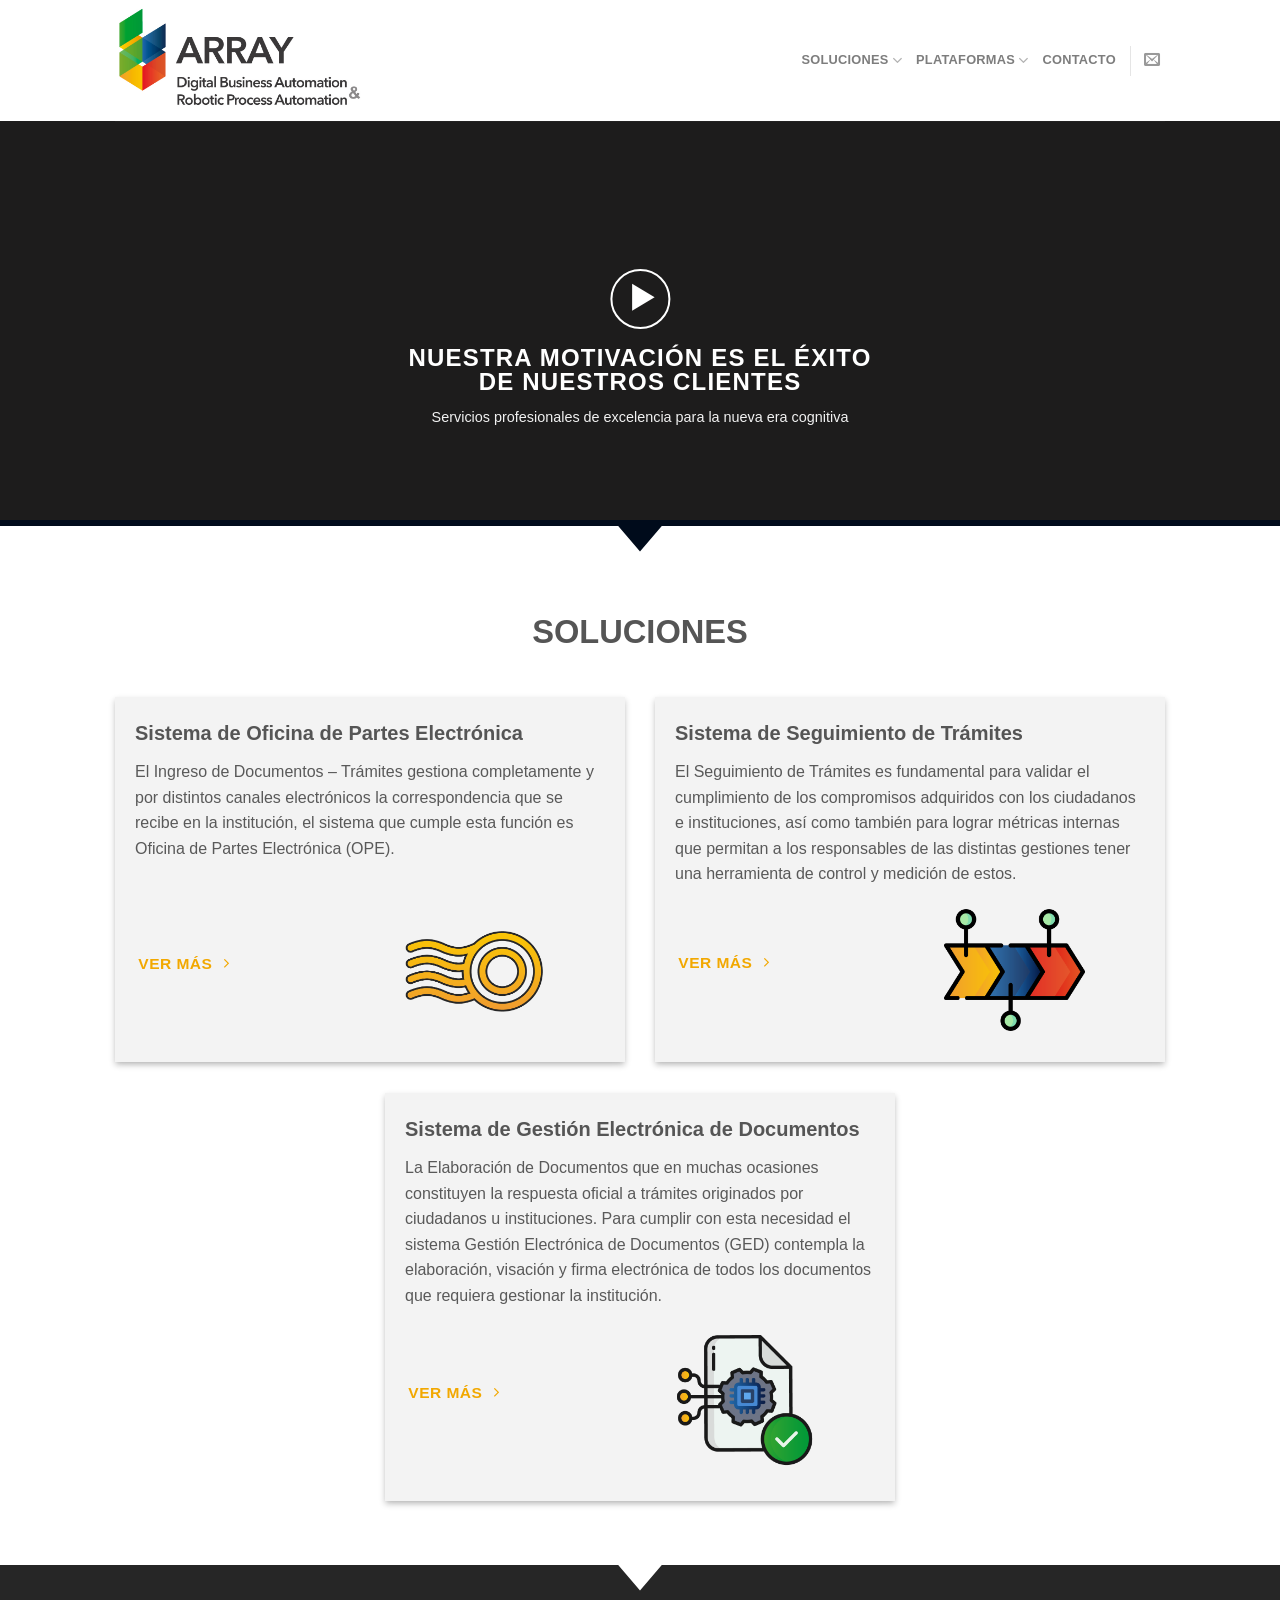
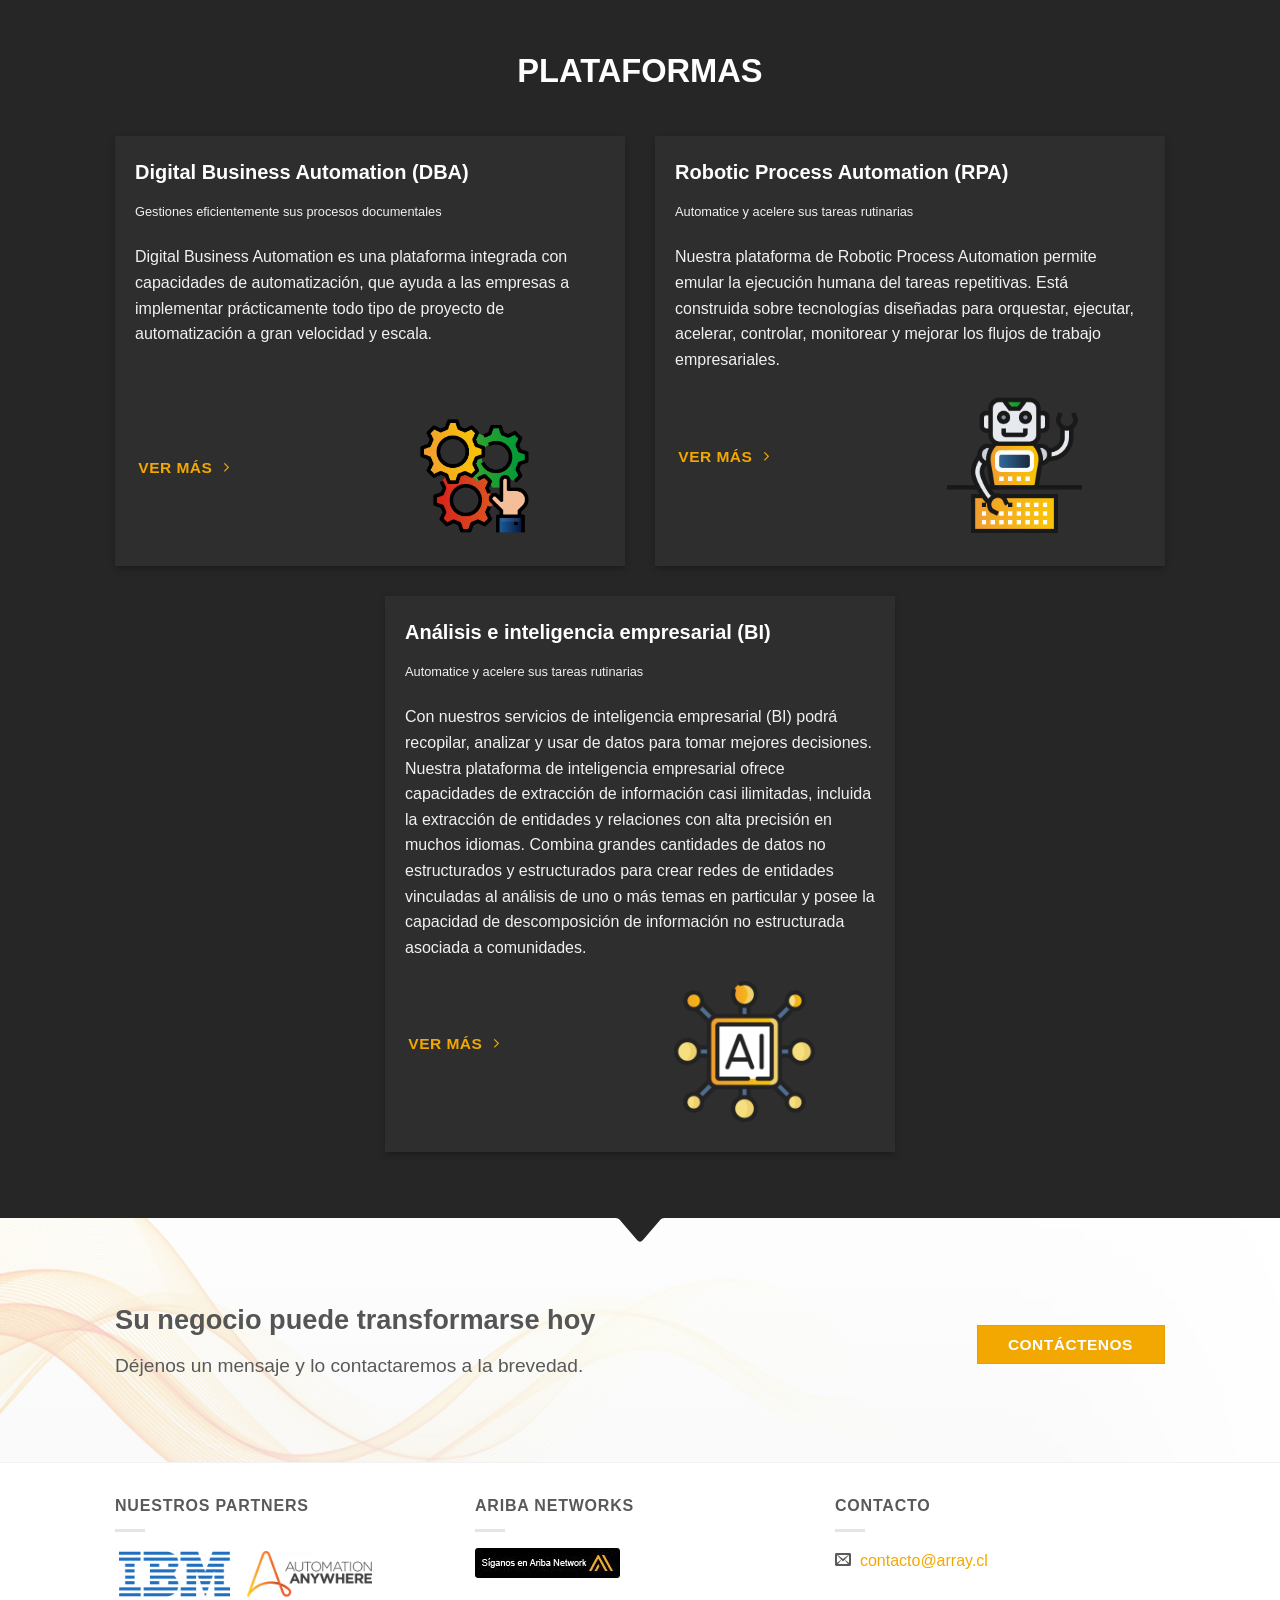
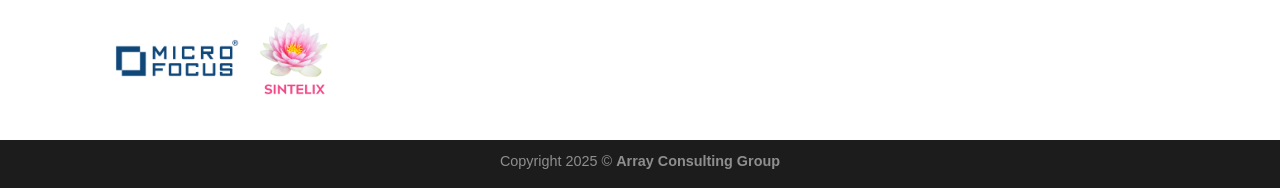
==== commit a40fde49: "Mejoras de contraste WCAG AA y UX en grillas y tablas responsivas Sube el color de texto base (#7f7f" ====
--- a/index.htm
+++ b/index.htm
@@ -111,7 +111,7 @@
 <link rel="icon" href="wp-content/uploads/2023/03/cropped-output-onlinepngtools-192x192.png" sizes="192x192">
 <link rel="apple-touch-icon" href="wp-content/uploads/2023/03/cropped-output-onlinepngtools-180x180.png">
 <meta name="msapplication-TileImage" content="https://array.cl/wp-content/uploads/2023/03/cropped-output-onlinepngtools-270x270.png">
-<style id="custom-css" type="text/css">:root {--primary-color: #3a3839;}.header-main{height: 121px}#logo img{max-height: 121px}#logo{width:265px;}.header-top{min-height: 30px}.transparent .header-main{height: 90px}.transparent #logo img{max-height: 90px}.has-transparent + .page-title:first-of-type,.has-transparent + #main > .page-title,.has-transparent + #main > div > .page-title,.has-transparent + #main .page-header-wrapper:first-of-type .page-title{padding-top: 90px;}.header.show-on-scroll,.stuck .header-main{height:70px!important}.stuck #logo img{max-height: 70px!important}.header-bg-color {background-color: #ffffff}.header-bottom {background-color: #f1f1f1}@media (max-width: 549px) {.header-main{height: 70px}#logo img{max-height: 70px}}.nav-dropdown{border-radius:3px}.nav-dropdown{font-size:100%}/* Color */.accordion-title.active, .has-icon-bg .icon .icon-inner,.logo a, .primary.is-underline, .primary.is-link, .badge-outline .badge-inner, .nav-outline > li.active> a,.nav-outline >li.active > a, .cart-icon strong,[data-color='primary'], .is-outline.primary{color: #3a3839;}/* Color !important */[data-text-color="primary"]{color: #3a3839!important;}/* Background Color */[data-text-bg="primary"]{background-color: #3a3839;}/* Background */.scroll-to-bullets a,.featured-title, .label-new.menu-item > a:after, .nav-pagination > li > .current,.nav-pagination > li > span:hover,.nav-pagination > li > a:hover,.has-hover:hover .badge-outline .badge-inner,button[type="submit"], .button.wc-forward:not(.checkout):not(.checkout-button), .button.submit-button, .button.primary:not(.is-outline),.featured-table .title,.is-outline:hover, .has-icon:hover .icon-label,.nav-dropdown-bold .nav-column li > a:hover, .nav-dropdown.nav-dropdown-bold > li > a:hover, .nav-dropdown-bold.dark .nav-column li > a:hover, .nav-dropdown.nav-dropdown-bold.dark > li > a:hover, .header-vertical-menu__opener ,.is-outline:hover, .tagcloud a:hover,.grid-tools a, input[type='submit']:not(.is-form), .box-badge:hover .box-text, input.button.alt,.nav-box > li > a:hover,.nav-box > li.active > a,.nav-pills > li.active > a ,.current-dropdown .cart-icon strong, .cart-icon:hover strong, .nav-line-bottom > li > a:before, .nav-line-grow > li > a:before, .nav-line > li > a:before,.banner, .header-top, .slider-nav-circle .flickity-prev-next-button:hover svg, .slider-nav-circle .flickity-prev-next-button:hover .arrow, .primary.is-outline:hover, .button.primary:not(.is-outline), input[type='submit'].primary, input[type='submit'].primary, input[type='reset'].button, input[type='button'].primary, .badge-inner{background-color: #3a3839;}/* Border */.nav-vertical.nav-tabs > li.active > a,.scroll-to-bullets a.active,.nav-pagination > li > .current,.nav-pagination > li > span:hover,.nav-pagination > li > a:hover,.has-hover:hover .badge-outline .badge-inner,.accordion-title.active,.featured-table,.is-outline:hover, .tagcloud a:hover,blockquote, .has-border, .cart-icon strong:after,.cart-icon strong,.blockUI:before, .processing:before,.loading-spin, .slider-nav-circle .flickity-prev-next-button:hover svg, .slider-nav-circle .flickity-prev-next-button:hover .arrow, .primary.is-outline:hover{border-color: #3a3839}.nav-tabs > li.active > a{border-top-color: #3a3839}.widget_shopping_cart_content .blockUI.blockOverlay:before { border-left-color: #3a3839 }.woocommerce-checkout-review-order .blockUI.blockOverlay:before { border-left-color: #3a3839 }/* Fill */.slider .flickity-prev-next-button:hover svg,.slider .flickity-prev-next-button:hover .arrow{fill: #3a3839;}/* Background Color */[data-icon-label]:after, .secondary.is-underline:hover,.secondary.is-outline:hover,.icon-label,.button.secondary:not(.is-outline),.button.alt:not(.is-outline), .badge-inner.on-sale, .button.checkout, .single_add_to_cart_button, .current .breadcrumb-step{ background-color:#f2a800; }[data-text-bg="secondary"]{background-color: #f2a800;}/* Color */.secondary.is-underline,.secondary.is-link, .secondary.is-outline,.stars a.active, .star-rating:before, .woocommerce-page .star-rating:before,.star-rating span:before, .color-secondary{color: #f2a800}/* Color !important */[data-text-color="secondary"]{color: #f2a800!important;}/* Border */.secondary.is-outline:hover{border-color:#f2a800}.success.is-underline:hover,.success.is-outline:hover,.success{background-color: #009d35}.success-color, .success.is-link, .success.is-outline{color: #009d35;}.success-border{border-color: #009d35!important;}/* Color !important */[data-text-color="success"]{color: #009d35!important;}/* Background Color */[data-text-bg="success"]{background-color: #009d35;}.alert.is-underline:hover,.alert.is-outline:hover,.alert{background-color: #dc4e26}.alert.is-link, .alert.is-outline, .color-alert{color: #dc4e26;}/* Color !important */[data-text-color="alert"]{color: #dc4e26!important;}/* Background Color */[data-text-bg="alert"]{background-color: #dc4e26;}body{font-family:"Poppins", sans-serif}body{font-weight: 0}body{color: #7f7f7f}.nav > li > a {font-family:"Poppins", sans-serif;}.mobile-sidebar-levels-2 .nav > li > ul > li > a {font-family:"Poppins", sans-serif;}.nav > li > a {font-weight: 700;}.mobile-sidebar-levels-2 .nav > li > ul > li > a {font-weight: 700;}h1,h2,h3,h4,h5,h6,.heading-font, .off-canvas-center .nav-sidebar.nav-vertical > li > a{font-family: "Poppins", sans-serif;}h1,h2,h3,h4,h5,h6,.heading-font,.banner h1,.banner h2{font-weight: 700;}.alt-font{font-family: "Dancing Script", sans-serif;}.alt-font{font-weight: 400!important;}a{color: #f2a800;}@media screen and (min-width: 550px){.products .box-vertical .box-image{min-width: 300px!important;width: 300px!important;}}.footer-2{background-color: #ffffff}.absolute-footer, html{background-color: #1c1c1c}.label-new.menu-item > a:after{content:"New";}.label-hot.menu-item > a:after{content:"Hot";}.label-sale.menu-item > a:after{content:"Sale";}.label-popular.menu-item > a:after{content:"Popular";}</style></head>
+<style id="custom-css" type="text/css">:root {--primary-color: #3a3839;}.header-main{height: 121px}#logo img{max-height: 121px}#logo{width:265px;}.header-top{min-height: 30px}.transparent .header-main{height: 90px}.transparent #logo img{max-height: 90px}.has-transparent + .page-title:first-of-type,.has-transparent + #main > .page-title,.has-transparent + #main > div > .page-title,.has-transparent + #main .page-header-wrapper:first-of-type .page-title{padding-top: 90px;}.header.show-on-scroll,.stuck .header-main{height:70px!important}.stuck #logo img{max-height: 70px!important}.header-bg-color {background-color: #ffffff}.header-bottom {background-color: #f1f1f1}@media (max-width: 549px) {.header-main{height: 70px}#logo img{max-height: 70px}}.nav-dropdown{border-radius:3px}.nav-dropdown{font-size:100%}/* Color */.accordion-title.active, .has-icon-bg .icon .icon-inner,.logo a, .primary.is-underline, .primary.is-link, .badge-outline .badge-inner, .nav-outline > li.active> a,.nav-outline >li.active > a, .cart-icon strong,[data-color='primary'], .is-outline.primary{color: #3a3839;}/* Color !important */[data-text-color="primary"]{color: #3a3839!important;}/* Background Color */[data-text-bg="primary"]{background-color: #3a3839;}/* Background */.scroll-to-bullets a,.featured-title, .label-new.menu-item > a:after, .nav-pagination > li > .current,.nav-pagination > li > span:hover,.nav-pagination > li > a:hover,.has-hover:hover .badge-outline .badge-inner,button[type="submit"], .button.wc-forward:not(.checkout):not(.checkout-button), .button.submit-button, .button.primary:not(.is-outline),.featured-table .title,.is-outline:hover, .has-icon:hover .icon-label,.nav-dropdown-bold .nav-column li > a:hover, .nav-dropdown.nav-dropdown-bold > li > a:hover, .nav-dropdown-bold.dark .nav-column li > a:hover, .nav-dropdown.nav-dropdown-bold.dark > li > a:hover, .header-vertical-menu__opener ,.is-outline:hover, .tagcloud a:hover,.grid-tools a, input[type='submit']:not(.is-form), .box-badge:hover .box-text, input.button.alt,.nav-box > li > a:hover,.nav-box > li.active > a,.nav-pills > li.active > a ,.current-dropdown .cart-icon strong, .cart-icon:hover strong, .nav-line-bottom > li > a:before, .nav-line-grow > li > a:before, .nav-line > li > a:before,.banner, .header-top, .slider-nav-circle .flickity-prev-next-button:hover svg, .slider-nav-circle .flickity-prev-next-button:hover .arrow, .primary.is-outline:hover, .button.primary:not(.is-outline), input[type='submit'].primary, input[type='submit'].primary, input[type='reset'].button, input[type='button'].primary, .badge-inner{background-color: #3a3839;}/* Border */.nav-vertical.nav-tabs > li.active > a,.scroll-to-bullets a.active,.nav-pagination > li > .current,.nav-pagination > li > span:hover,.nav-pagination > li > a:hover,.has-hover:hover .badge-outline .badge-inner,.accordion-title.active,.featured-table,.is-outline:hover, .tagcloud a:hover,blockquote, .has-border, .cart-icon strong:after,.cart-icon strong,.blockUI:before, .processing:before,.loading-spin, .slider-nav-circle .flickity-prev-next-button:hover svg, .slider-nav-circle .flickity-prev-next-button:hover .arrow, .primary.is-outline:hover{border-color: #3a3839}.nav-tabs > li.active > a{border-top-color: #3a3839}.widget_shopping_cart_content .blockUI.blockOverlay:before { border-left-color: #3a3839 }.woocommerce-checkout-review-order .blockUI.blockOverlay:before { border-left-color: #3a3839 }/* Fill */.slider .flickity-prev-next-button:hover svg,.slider .flickity-prev-next-button:hover .arrow{fill: #3a3839;}/* Background Color */[data-icon-label]:after, .secondary.is-underline:hover,.secondary.is-outline:hover,.icon-label,.button.secondary:not(.is-outline),.button.alt:not(.is-outline), .badge-inner.on-sale, .button.checkout, .single_add_to_cart_button, .current .breadcrumb-step{ background-color:#f2a800; }[data-text-bg="secondary"]{background-color: #f2a800;}/* Color */.secondary.is-underline,.secondary.is-link, .secondary.is-outline,.stars a.active, .star-rating:before, .woocommerce-page .star-rating:before,.star-rating span:before, .color-secondary{color: #f2a800}/* Color !important */[data-text-color="secondary"]{color: #f2a800!important;}/* Border */.secondary.is-outline:hover{border-color:#f2a800}.success.is-underline:hover,.success.is-outline:hover,.success{background-color: #009d35}.success-color, .success.is-link, .success.is-outline{color: #009d35;}.success-border{border-color: #009d35!important;}/* Color !important */[data-text-color="success"]{color: #009d35!important;}/* Background Color */[data-text-bg="success"]{background-color: #009d35;}.alert.is-underline:hover,.alert.is-outline:hover,.alert{background-color: #dc4e26}.alert.is-link, .alert.is-outline, .color-alert{color: #dc4e26;}/* Color !important */[data-text-color="alert"]{color: #dc4e26!important;}/* Background Color */[data-text-bg="alert"]{background-color: #dc4e26;}body{font-family:"Poppins", sans-serif}body{font-weight: 0}body{color: #595959}.nav > li > a {font-family:"Poppins", sans-serif;}.mobile-sidebar-levels-2 .nav > li > ul > li > a {font-family:"Poppins", sans-serif;}.nav > li > a {font-weight: 700;}.mobile-sidebar-levels-2 .nav > li > ul > li > a {font-weight: 700;}h1,h2,h3,h4,h5,h6,.heading-font, .off-canvas-center .nav-sidebar.nav-vertical > li > a{font-family: "Poppins", sans-serif;}h1,h2,h3,h4,h5,h6,.heading-font,.banner h1,.banner h2{font-weight: 700;}.alt-font{font-family: "Dancing Script", sans-serif;}.alt-font{font-weight: 400!important;}a{color: #f2a800;}@media screen and (min-width: 550px){.products .box-vertical .box-image{min-width: 300px!important;width: 300px!important;}}.footer-2{background-color: #ffffff}.absolute-footer, html{background-color: #1c1c1c}.label-new.menu-item > a:after{content:"New";}.label-hot.menu-item > a:after{content:"Hot";}.label-sale.menu-item > a:after{content:"Sale";}.label-popular.menu-item > a:after{content:"Popular";}#row-586146160,#row-951456050{justify-content:center}</style></head>
 
 <body class="home wp-singular page-template page-template-page-blank page-template-page-blank-php page page-id-2 wp-theme-flatsome theme-flatsome woocommerce-no-js lightbox nav-dropdown-has-arrow nav-dropdown-has-shadow nav-dropdown-has-border">
 
